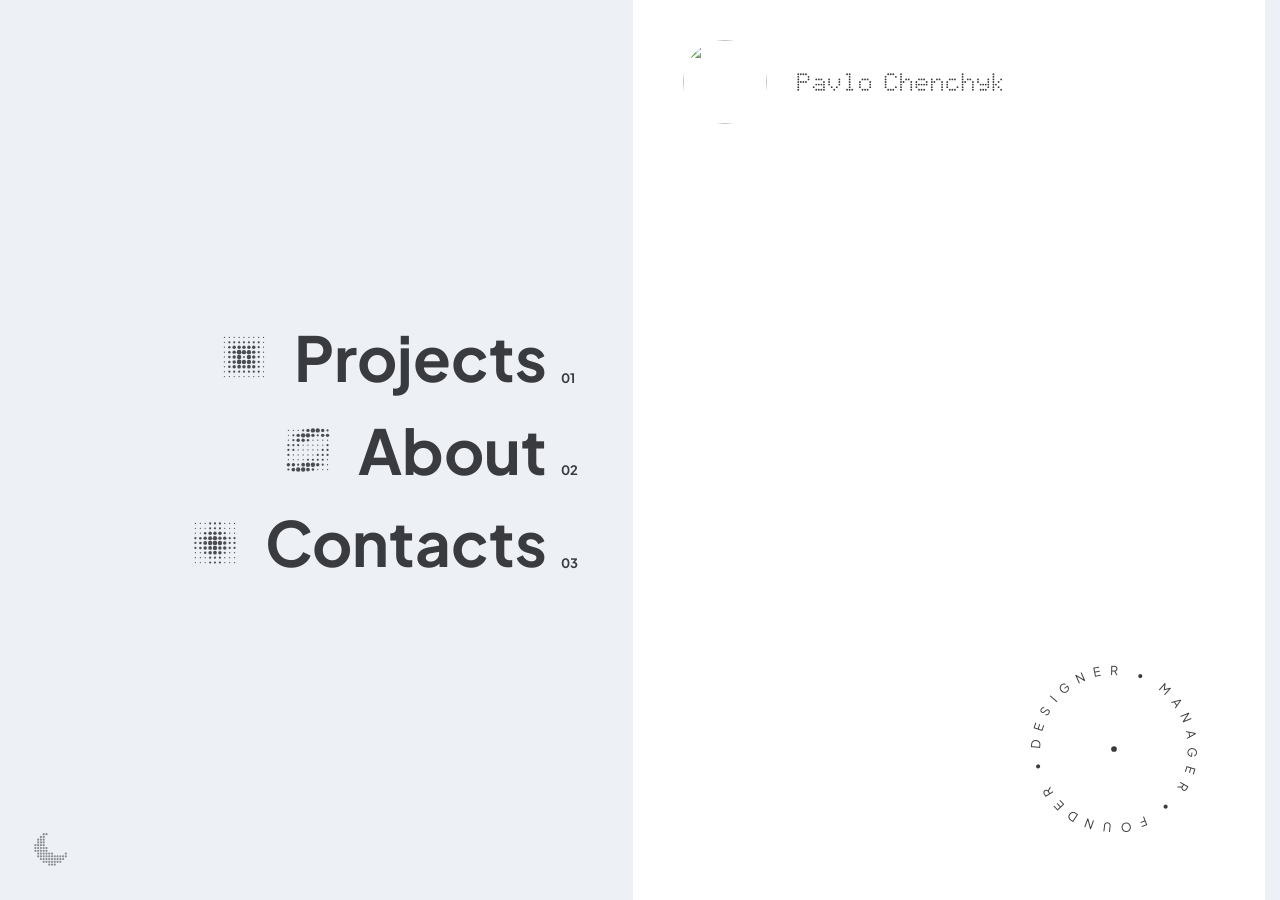
==== index.html @ 12a5c5d0 "Projects order: Readberry first, Develux second-to-last among cases; next-case chain follows Co-Auth" ====
<!doctype html>
<html lang="en">
<head>
<meta charset="utf-8">
<meta name="viewport" content="width=device-width,initial-scale=1,viewport-fit=cover">
<style>:root{color-scheme:light;box-sizing:border-box}body{margin:0}img{max-width:100%}[hidden]{display:none!important}/* case scroll reveal */
@keyframes rvUp{from{opacity:0;translate:0 34px}to{opacity:1;translate:0 0}}
.rv:not(.rv-done){opacity:0}
.rv-go{animation:rvUp .95s cubic-bezier(.22,.61,.36,1) var(--rd,0ms) backwards}
.dx-ov{position:relative;isolation:isolate;margin:128px 0 120px;--r:168px;--s:106px;--cx:calc(50% + var(--s) / 2 + 62px);--cy:calc(50% - 32px)}
.dx-ov p{margin:0;position:relative;z-index:6}
.dx-ov__list{list-style:none;margin:0;padding:0;display:grid;grid-auto-rows:88px}
.dx-ov__row{display:grid;grid-template-columns:minmax(0,1fr) var(--s) minmax(0,1fr);align-items:start}
.dx-ov__row:nth-child(1),.dx-ov__row:nth-child(4){--e:42px}.dx-ov__row:nth-child(2),.dx-ov__row:nth-child(3){--e:100px}
.dx-ov__team{grid-column:1;position:relative;display:flex;flex-direction:column;align-items:flex-end;text-align:right;padding-right:128px}
.dx-ov__team::after{content:"";position:absolute;z-index:5;top:12px;right:calc(var(--e) - var(--s));width:calc(110px + var(--s) - var(--e));height:1px;background:var(--tint-12)}
.dx-ov__t{font-size:18px;line-height:24px;color:var(--ink)}
.dx-ov__n{margin-top:2px!important;font-size:14px;line-height:20px;color:var(--muted)}
.dx-ov__a{grid-column:3;display:flex;align-items:flex-start;gap:14px;max-width:450px;padding-left:30px;font-size:17px;line-height:24px;color:var(--ink)}
.dx-ov__orb{position:absolute;inset:0;pointer-events:none}
.dx-ov__orb i{position:absolute;display:block}
.dx-ov__circ{z-index:1;top:calc(var(--cy) - var(--r));left:calc(var(--cx) - var(--r));width:calc(var(--r) * 2);height:calc(var(--r) * 2);border-radius:50%;background:#371058;transform:scale(.97)}
.dx-ov__orb canvas{position:absolute;display:block;top:calc(var(--cy) - var(--r));left:calc(var(--cx) - var(--r));height:calc(var(--r) * 2)}
.dx-ov__pl{z-index:1;width:calc(var(--r) * 2)}
.dx-ov__spin{z-index:3;width:106px}
.dx-ov__glow{z-index:2;top:calc(var(--cy) + 14px - 140px);left:calc(var(--cx) - 143px);width:286px;height:280px;border-radius:50%;background:#E2B9DF;filter:blur(58px)}
.dx-ov__noise{z-index:3;top:calc(var(--cy) + 14px - 270px);left:calc(var(--cx) - 270px);width:540px;height:540px;opacity:.25;background-image:url("data:image/svg+xml,%3Csvg xmlns='http://www.w3.org/2000/svg' width='160' height='160'%3E%3Cfilter id='n'%3E%3CfeTurbulence type='fractalNoise' baseFrequency='1.6' numOctaves='2' stitchTiles='stitch'/%3E%3CfeColorMatrix values='0 0 0 0 0 0 0 0 0 0 0 0 0 0 0 0 0 0 1 0'/%3E%3C/filter%3E%3Crect width='100%25' height='100%25' filter='url(%23n)'/%3E%3C/svg%3E");background-size:160px;-webkit-mask-image:radial-gradient(closest-side,#000 0%,#000 38%,rgba(0,0,0,.55) 58%,transparent 82%);mask-image:radial-gradient(closest-side,#000 0%,#000 38%,rgba(0,0,0,.55) 58%,transparent 82%)}
:root[data-theme="dark"]:not([data-site-theme="light"]) .dx-ov__glow,:root[data-site-theme="dark"] .dx-ov__glow{opacity:.6}
@media (prefers-color-scheme:dark){:root:not([data-theme="light"]):not([data-site-theme="light"]) .dx-ov__glow{opacity:.6}}
.dx-ov__glass{z-index:4;top:-112px;bottom:-112px;-webkit-mask-image:linear-gradient(#0000,#000 90px,#000 calc(100% - 90px),#0000);mask-image:linear-gradient(#0000,#000 90px,#000 calc(100% - 90px),#0000);left:calc(50% + var(--s) / 2);width:392px;background:color-mix(in srgb,var(--bg) 80%,transparent);-webkit-backdrop-filter:blur(14px);backdrop-filter:blur(14px)}
@media (max-width:900px){
  .dx-ov__orb{display:none}
  .dx-ov{margin:32px 0 56px}.dx-ov__list{grid-auto-rows:auto;gap:0}
  .dx-ov__row{grid-template-columns:minmax(0,1fr) minmax(0,1.3fr);gap:20px;padding:18px 0;border-top:1px solid var(--tint-12)}
  .dx-ov__team{align-items:flex-start;text-align:left;padding-right:0}
  .dx-ov__team::after{display:none}
  .dx-ov__a{grid-column:2;padding-left:0;max-width:none}
}
@media (max-width:560px){.dx-ov__row{grid-template-columns:minmax(0,1fr);gap:8px}.dx-ov__a{grid-column:1}}
#view-develux .rule{border-top-color:transparent}


.dx-ov__b{flex:none;position:relative;z-index:6;width:12px;height:24px}
.dx-ov__b::before{content:"";position:absolute;left:5px;top:2px;width:2px;height:20px;border-radius:2px;background:#7A4AA0;transform:rotate(22deg)}
:root[data-theme="dark"]:not([data-site-theme="light"]) .dx-ov__b::before,:root[data-site-theme="dark"] .dx-ov__b::before{background:#C79BDF}
@media (prefers-color-scheme:dark){:root:not([data-theme="light"]):not([data-site-theme="light"]) .dx-ov__b::before{background:#C79BDF}}

/* ---------- Readberry case ---------- */
/* Readberry case: beige canvas in light theme only (dark rules below win by specificity/order) */
:root[data-view="readberry"]{--bg:#F5E8E3}
.rb-top{display:grid;grid-template-columns:minmax(0,1.15fr) minmax(0,.85fr);gap:40px;margin:56px 0 0;align-items:start}
.rb-top__title{margin:0;font-size:clamp(38px,5.2vw,64px);line-height:1.08;font-weight:500;letter-spacing:-.02em;color:var(--ink);max-width:600px}
.rb-top__side .case__logo--rb{height:30px;width:auto;margin:8px 0 34px;padding:0}
.rb-top .meta{grid-template-columns:1fr;gap:22px}
.rb-top .meta dt{margin-bottom:4px}
.rb-herowrap{position:relative;margin-top:120px}
.rb-hero{position:relative;aspect-ratio:1784/661;border-radius:40px;background:#B39C88}
.rb-hero__bg{position:absolute;inset:0;width:100%;height:100%;object-fit:cover;object-position:right center;border-radius:inherit}
.rb-hero__phone{position:absolute;left:27.8%;width:35.8%;top:-35.2%;height:auto;z-index:2;filter:drop-shadow(0 30px 40px rgba(60,40,25,.25));pointer-events:none}
.rb-hero__ui{position:absolute;left:2.2%;bottom:15%;z-index:3;display:flex;flex-direction:column;align-items:flex-start;gap:10px}
.rb-pill{display:inline-flex;align-items:center;gap:14px;height:56px;padding:0 20px;border-radius:20px;font-size:17px;color:#fff;background:rgba(255,255,255,.14);border:1px solid rgba(255,255,255,.28);-webkit-backdrop-filter:blur(14px) saturate(1.2);backdrop-filter:blur(14px) saturate(1.2);white-space:nowrap}
.rb-pill svg{flex:none}
.rb-reelbtn{display:inline-flex;align-items:center;gap:14px;height:56px;padding:0 22px;border:0;border-radius:18px;background:#3B2F27;color:#fff;font:inherit;font-size:17px;cursor:pointer;transition:background .2s,transform .2s}
.rb-reelbtn:hover{background:#2A211B}
.rb-reelbtn:active{transform:scale(.98)}
.rb-reelbtn:focus-visible{outline:2px solid #fff;outline-offset:3px}
.rb-sum{display:grid;grid-template-columns:minmax(0,1.15fr) minmax(0,.85fr);gap:40px;margin:64px 0 0}
.rb-sum__k{font-weight:700;margin:0 0 6px}
.rb-sum__text{margin:0;font-size:18px;line-height:1.55;max-width:600px}
.rb-sum__res{list-style:none;margin:0;padding:0;display:grid;grid-template-columns:1fr 1fr;gap:28px 24px}
.rb-sum__res b{display:block;font-size:clamp(34px,3.6vw,44px);line-height:1.1;font-weight:500;letter-spacing:-.01em}
.rb-sum__res span{color:var(--ink-2)}
.rb-modal{position:fixed;inset:0;z-index:50;display:grid;place-items:center;padding:24px;background:rgba(12,10,9,.82);opacity:0;transition:opacity .25s}
.rb-modal.is-open{opacity:1}
.rb-modal video{width:min(1200px,100%);max-height:86vh;border-radius:18px;background:#000}
.rb-modal__close{position:absolute;top:16px;right:16px;width:44px;height:44px;border:0;border-radius:50%;background:rgba(255,255,255,.14);color:#fff;font-size:24px;line-height:1;cursor:pointer}
@media (max-width:860px){
.rb-top,.rb-sum{grid-template-columns:1fr;gap:28px}
.rb-top{margin-top:36px}
.rb-herowrap{margin-top:96px}
.rb-hero{border-radius:28px;aspect-ratio:auto;height:300px}
.rb-hero__bg{object-position:78% center}
.rb-hero__phone{left:auto;right:4%;width:46%;max-width:240px;top:-70px}
.rb-hero__ui{position:static;margin-top:16px;gap:8px}
.rb-pill{height:48px;font-size:15px;border-radius:16px;color:var(--ink);background:var(--panel);border-color:var(--tint-12)}
.rb-reelbtn{height:48px;font-size:15px}
}
@media (prefers-reduced-motion:reduce){.rb-modal{transition:none}}

.case__logo--rb{width:300px}
.rb-dk{display:none!important}
:root[data-theme="dark"]:not([data-site-theme="light"]) .rb-lt,:root[data-site-theme="dark"] .rb-lt{display:none!important}
:root[data-theme="dark"]:not([data-site-theme="light"]) .rb-dk,:root[data-site-theme="dark"] .rb-dk{display:block!important}
@media (prefers-color-scheme:dark){:root:not([data-theme="light"]):not([data-site-theme="light"]) .rb-lt{display:none!important}:root:not([data-theme="light"]):not([data-site-theme="light"]) .rb-dk{display:block!important}}
.rb-reel{border-radius:24px;box-shadow:var(--img-shadow)}
:root[data-theme="dark"]:not([data-site-theme="light"]) img[src$="readberry-wordmark.svg"],:root[data-site-theme="dark"] img[src$="readberry-wordmark.svg"]{filter:brightness(2.1) saturate(.75)}
@media (prefers-color-scheme:dark){:root:not([data-theme="light"]):not([data-site-theme="light"]) img[src$="readberry-wordmark.svg"]{filter:brightness(2.1) saturate(.75)}}
</style>
<title>Pavlo Chenchyk — Head of Design · Design Lead</title><link rel="icon" type="image/png" sizes="64x64" href="assets/favicon.png"><link rel="icon" href="assets/favicon.ico" sizes="any"><link rel="apple-touch-icon" href="assets/apple-touch-icon.png"><meta name="description" content="Pavlo Chenchyk — Head of Design and Design Lead with 10+ years in product design. Former Chief Design Officer who grew a design and research team from 2 to 17 people."><meta property="og:type" content="website"><meta property="og:url" content="https://pavlochenchyk.github.io/"><meta property="og:title" content="Pavlo Chenchyk — Head of Design · Design Lead"><meta property="og:description" content="Pavlo Chenchyk — Head of Design and Design Lead with 10+ years in product design. Former Chief Design Officer who grew a design and research team from 2 to 17 people."><meta property="og:image" content="https://pavlochenchyk.github.io/assets/og-image.jpg?v=2"><meta property="og:image:width" content="1200"><meta property="og:image:height" content="630"><meta name="twitter:card" content="summary_large_image"><link rel="preconnect" href="https://fonts.googleapis.com"><link rel="preconnect" href="https://fonts.gstatic.com" crossorigin><link rel="stylesheet" href="https://fonts.googleapis.com/css2?family=Plus+Jakarta+Sans:ital,wght@0,200;0,300;0,400;0,500;0,700;1,400&display=swap"><style>
/* Layout: inner pages = grey canvas with a fixed white column on the right (Tilda "Pavel Chen" portfolio); home = 50/50 split. */
:root{
  --bg:#EDF0F5;        /* page canvas */
  --panel:#FFFFFF;     /* right column / cards */
  --ink:#393B3F;       /* headings, nav */
  --ink-2:#454545;     /* card text */
  --muted:#8B9099;     /* captions, rules */
  --link:#4C4CAD;      /* inline links */
  --accent:#FF8562;    /* hover */
  --black:#17171B;
  --font:"Plus Jakarta Sans","GT Walsheim",Arial,sans-serif;
  --tint-05:rgba(0,0,0,.05);  /* subtle fills */
  --tint-12:rgba(0,0,0,.12);
  --logo-filter:none;        /* dark-ink logos and line art */
  --shot-filter:brightness(1);--tab-active:#fff;--sk-designer:rgba(59,130,246,.10);--sk-manager:rgba(236,72,153,.09);--sk-founder:rgba(139,92,246,.10);--sk-ai:rgba(16,185,129,.11);--chip-bg:rgba(0,0,0,.05);--card-shadow:0 14px 40px rgba(23,23,27,.07);--img-shadow:0 10px 28px rgba(23,23,27,.12);        /* screenshots */
  --is-dark:0;
  --show-moon:block; --show-sun:none;
  color-scheme:light;
}
/* dark: follows the system unless the site toggle (data-site-theme) or the host (data-theme) says otherwise; the site toggle wins */
@media (prefers-color-scheme:dark){:root:not([data-theme="light"]):not([data-site-theme="light"]){--bg:#14161A;--panel:#1C1F25;--ink:#E4E6EA;--ink-2:#C5C8CE;--muted:#868B95;--link:#A3A3F2;--black:#0C0D10;--tint-05:rgba(255,255,255,.06);--tint-12:rgba(255,255,255,.13);--logo-filter:invert(1) hue-rotate(180deg);--shot-filter:brightness(.9);--tab-active:#3A3F4A;--sk-designer:rgba(96,165,250,.16);--sk-manager:rgba(244,114,182,.15);--sk-founder:rgba(167,139,250,.16);--sk-ai:rgba(52,211,153,.15);--chip-bg:rgba(255,255,255,.05);--card-shadow:0 14px 40px rgba(0,0,0,.35);--img-shadow:0 10px 28px rgba(0,0,0,.45);--is-dark:1;--show-moon:none;--show-sun:block;color-scheme:dark}}
:root[data-theme="dark"]:not([data-site-theme="light"]),:root[data-site-theme="dark"]{--bg:#14161A;--panel:#1C1F25;--ink:#E4E6EA;--ink-2:#C5C8CE;--muted:#868B95;--link:#A3A3F2;--black:#0C0D10;--tint-05:rgba(255,255,255,.06);--tint-12:rgba(255,255,255,.13);--logo-filter:invert(1) hue-rotate(180deg);--shot-filter:brightness(.9);--tab-active:#3A3F4A;--sk-designer:rgba(96,165,250,.16);--sk-manager:rgba(244,114,182,.15);--sk-founder:rgba(167,139,250,.16);--sk-ai:rgba(52,211,153,.15);--chip-bg:rgba(255,255,255,.05);--card-shadow:0 14px 40px rgba(0,0,0,.35);--img-shadow:0 10px 28px rgba(0,0,0,.45);--is-dark:1;--show-moon:none;--show-sun:block;color-scheme:dark}
*,*::before,*::after{box-sizing:border-box}
html{-webkit-text-size-adjust:100%;scrollbar-gutter:stable}
body{margin:0;background:var(--bg);color:var(--ink);font-family:var(--font);font-size:16px;line-height:1.56;overflow-x:hidden;transition:background-color .45s,color .45s}
.home__left,.home__right,.side,.project__card,.quote,.case .back,.totop{transition:background-color .45s,color .45s,border-color .45s}
img{max-width:100%;height:auto;display:block}
a{color:inherit;text-decoration:none}
p{margin:0}
ul{margin:0;padding-left:20px}
strong{font-weight:700}
:focus-visible{outline:2px solid var(--accent);outline-offset:3px}

/* ---------- home ---------- */
.home{display:grid;grid-template-columns:1fr 1fr;min-height:100vh;min-height:calc(100dvh - env(safe-area-inset-top,0px) - env(safe-area-inset-bottom,0px))}
.home__left{background:var(--bg);display:flex;align-items:center;justify-content:flex-end;padding-block:120px;padding-left:max(16px,env(safe-area-inset-left,0px));padding-right:48px}
.home__right{background:var(--panel);position:relative;overflow:hidden;padding-block:40px;padding-right:max(16px,env(safe-area-inset-right,0px));padding-left:50px}
.brand{position:relative;z-index:1;display:inline-flex;align-items:center;gap:30px;color:var(--ink);text-decoration:none}
.peaks{position:absolute;inset:0;width:100%;height:100%;display:block;pointer-events:none;z-index:0;-webkit-mask-image:linear-gradient(90deg,transparent 0,#000 14%);mask-image:linear-gradient(90deg,transparent 0,#000 14%)}
.brand__photo{width:84px;height:84px;border-radius:50%;object-fit:cover;flex:none}
.brand__text{display:flex;flex-direction:column;gap:8px;white-space:nowrap}
.brand__name{font-size:14px;font-weight:700;letter-spacing:.3em;text-transform:uppercase;line-height:1}
/* name as a dot-matrix display: 5x7 glyphs of small round dots; they light up in random order on load */
.brand__dots{display:block;width:auto;height:18px;fill:currentColor;overflow:visible}
.brand__dots circle{animation:dotin .5s var(--d,0ms) both}
@keyframes dotin{0%,40%{opacity:0}60%{opacity:1}75%{opacity:.35}100%{opacity:1}}
@media (prefers-reduced-motion:reduce){.brand__dots circle{animation:none}}
.home__nav{list-style:none;margin:0;padding:0;display:flex;flex-direction:column;gap:12px;text-align:right}
.home__nav a{display:inline-flex;align-items:center;gap:14px;font-size:clamp(40px,5.2vw,62px);font-weight:700;line-height:1.3;color:var(--ink);transition:transform .3s cubic-bezier(.25,.1,.25,1)}
.home__nav a:hover{transform:translateX(-10px)}
@media (prefers-reduced-motion:reduce){.home__nav a{transition:none}.home__nav a:hover{transform:none}}
.home__nav .hn__ico{width:44px;height:44px;flex:none;opacity:.9;margin-right:14px}
.home__nav small{font-size:13px;font-weight:700;width:24px;text-align:left;align-self:flex-end;margin-bottom:.85em}
.home{overflow:hidden}
@media (max-width:760px){
  .home{grid-template-columns:1fr;min-height:0}
  .home__right{order:-1;min-height:120px;padding-block:28px 0;padding-left:max(16px,env(safe-area-inset-left,0px))}
  .home__left{justify-content:flex-start;padding-block:40px 120px;padding-right:max(16px,env(safe-area-inset-right,0px))}
  .home__nav{text-align:left}
}


.roles-ring{position:absolute;right:max(56px,env(safe-area-inset-right,0px));bottom:56px;width:190px;height:190px;z-index:1;pointer-events:none}
.roles-ring svg{width:100%;height:100%;display:block;animation:ringspin 24s linear infinite;overflow:visible}
.roles-ring text{font-family:var(--font);font-size:13px;font-weight:400;letter-spacing:.32em;fill:var(--ink)}
.roles-ring circle{fill:var(--ink)}
@keyframes ringspin{to{transform:rotate(360deg)}}
@media (prefers-reduced-motion:reduce){.roles-ring svg{animation:none}}
@media (max-width:760px){.roles-ring{display:none}}

/* dark-ink logos and line art flip in dark mode; screenshots dim slightly */
img[src$="rocken-logo.svg"],img[src$="asalart-logo.png"],img[src$="rocken-wordmark.svg"],img[src*="assets/rocken-"][src$=".png"],img[src$="tab-appstore.png"],img[src$="tab-googleplay.png"],img[src$="tab-offline.png"],img[src$="tab-online.png"],img[src$="personas-shapes.svg"],img[src$="profile-nav.jpg"]{filter:var(--logo-filter);transition:filter .45s}
.zoom img,.fig img,.product img,.project__img img,.annot img,.stack img{filter:var(--shot-filter);transition:filter .45s}
/* theme toggle */
.theme-toggle{position:fixed;left:max(24px,env(safe-area-inset-left,0px));bottom:max(24px,env(safe-area-inset-bottom,0px));z-index:30;width:56px;height:56px;border-radius:50%;border:0;background:transparent;color:var(--ink);display:flex;align-items:center;justify-content:center;cursor:pointer;padding:0;opacity:.55;transition:opacity .3s,color .45s}
.theme-toggle:hover,.theme-toggle:focus-visible{opacity:.95}
.theme-toggle svg{width:30px;height:30px;fill:currentColor;overflow:visible;flex:none}
.theme-toggle svg.i-moon{width:36px;height:36px}
.theme-toggle .i-moon{display:var(--show-moon)} .theme-toggle .i-sun{display:var(--show-sun)}

/* ---------- inner pages ---------- */
.shell{display:grid;grid-template-columns:minmax(0,1fr) clamp(250px,25vw,380px);min-height:100vh;min-height:calc(100dvh - env(safe-area-inset-top,0px) - env(safe-area-inset-bottom,0px))}
.main{min-width:0;padding-block:48px 120px;padding-left:max(16px,env(safe-area-inset-left,0px));padding-right:24px}
.main__inner{max-width:1000px;margin-left:clamp(0px,8vw,160px)}
.side{background:var(--panel);padding-block:40px 40px;padding-left:50px;padding-right:max(16px,env(safe-area-inset-right,0px))}
.side__in{position:sticky;top:40px}
.side__logo{margin-bottom:116px}
.nav{list-style:none;margin:0;padding:0;display:flex;flex-direction:column;gap:24px}
.nav a{display:flex;align-items:center;gap:16px;font-size:30px;line-height:1.25;color:var(--ink)}
.nav small{font-size:13px;font-weight:700;width:18px;text-align:right}
.nav a[aria-current]::before{content:"";width:50px;height:1px;background:var(--ink);order:1;margin-left:4px}
.nav a[aria-current]::before{animation:grow .45s cubic-bezier(.65,0,.35,1) both}
@keyframes grow{from{width:0}}
@media (prefers-reduced-motion:reduce){.nav a[aria-current]::before{animation:none}}
.morph{position:fixed;inset:0;z-index:40;background:var(--bg);pointer-events:none}
.morph__white{position:absolute;top:0;bottom:0;left:0;background:var(--panel);will-change:transform}
.morph__logo{position:absolute;left:0;top:0;will-change:transform}
.nav a[aria-current] span{order:2}
@media (max-width:860px){
  .shell{grid-template-columns:1fr}
  .side{order:-1;padding-block:20px;padding-left:max(16px,env(safe-area-inset-left,0px))}
  .side__in{position:static;display:flex;align-items:center;justify-content:space-between;gap:16px;flex-wrap:wrap}
  .side__logo{margin:0}
  .brand{gap:14px}
  .brand__photo{width:48px;height:48px}
  .brand__name{font-size:11px;letter-spacing:.22em}
  .brand__dots{height:14px}
  .brand__text{gap:6px}
  .nav{flex-direction:row;gap:18px}
  .nav a{font-size:18px;gap:6px}
  .nav small{display:none}
  .nav a[aria-current]::before{width:18px;margin:0}
  .main{padding-block:32px 80px;padding-right:max(16px,env(safe-area-inset-right,0px))}
  .main__inner{margin-left:0}
}

/* ---------- projects ---------- */
.projects{display:flex;flex-direction:column;gap:200px;padding-top:40px;width:881px;max-width:100%;margin:0 auto}
#view-projects .main{padding-left:max(24px,env(safe-area-inset-left,0px));padding-right:24px}
#view-projects .main__inner{margin:0 auto;max-width:881px}
/* projects: extra room at the end so the last card can rise out of the blur */
#view-projects .main{padding-bottom:calc(120px + 22vh)}
/* progressive blur along the bottom of the projects column: stacked backdrop blurs, each masked to a band, then a fade into the page colour */
.pblur{position:fixed;left:0;bottom:0;right:clamp(250px,25vw,380px);height:30vh;z-index:5;pointer-events:none}
.pblur>i{position:absolute;inset:0;-webkit-backdrop-filter:blur(var(--b));backdrop-filter:blur(var(--b));-webkit-mask-image:linear-gradient(to bottom,transparent var(--a),#000 var(--c));mask-image:linear-gradient(to bottom,transparent var(--a),#000 var(--c))}
.pblur>i:nth-child(1){--b:1px;--a:0%;--c:30%}
.pblur>i:nth-child(2){--b:2px;--a:15%;--c:45%}
.pblur>i:nth-child(3){--b:4px;--a:30%;--c:60%}
.pblur>i:nth-child(4){--b:8px;--a:45%;--c:75%}
.pblur>i:nth-child(5){--b:16px;--a:60%;--c:90%}
.pblur::after{content:"";position:absolute;inset:0;background:linear-gradient(to bottom,transparent 20%,var(--bg) 100%);opacity:.85;transition:background .45s}
@media (max-width:860px){.pblur{right:0;height:22vh}}
.project{position:relative;display:grid;grid-template-columns:280px 1fr;min-height:396px}
.project__card{background:var(--panel);grid-column:1/-1;grid-row:1;width:100%;max-width:100%;min-height:396px;padding:62px 40px 40px}
.project__card--dark{background:var(--panel)}
.project__card{position:relative;overflow:hidden}
.project__logo{height:auto;margin-bottom:28px}
/* logos balanced by visual weight (equal area, adjusted for how dense each mark is), not by equal height */
.project__logo{width:auto}
.project__logo[src$="rocken-logo.svg"]{height:23px}
.project__logo[src$="tabletki-logo.svg"]{height:109px}
.project__logo[src$="epul-logo.svg"]{height:81px}
.project__logo[src$="asalart-logo.png"]{height:40px}
.project__logo[src*="readberry-lockup"]{height:35px}
.project__brand{display:flex;align-items:flex-start;margin-bottom:28px}
.project__brand .project__logo,.project__brand .project__nda{margin:0}
/* top: logo + domain; bottom: role + year, quieter */
.project__card{display:flex;flex-direction:column}
.project__domain{font-size:18px;line-height:26px;color:var(--ink-2);margin:0;max-width:200px}
.project__foot{margin-top:auto;padding-top:28px}
.project__role{font-size:15px;line-height:22px;color:var(--ink-2);max-width:210px;margin:0 0 2px}
.project__sub{font-size:15px;line-height:22px;color:var(--muted);margin:0}
.project__nda{display:flex;width:max-content;align-items:center;justify-content:center;height:40px;padding:0 16px;border-radius:10px;background:rgba(139,144,153,.18);font-size:19px;font-weight:800;letter-spacing:.22em;line-height:1;color:var(--ink);margin-bottom:28px;transition:background-color .45s,color .45s}
.project__meta a{color:var(--link);text-decoration:underline;text-underline-offset:3px;position:relative;z-index:3}
.project__img{position:relative;z-index:1;grid-column:2;grid-row:1;align-self:center;justify-self:end;margin-top:0;margin-right:21px;width:min(580px,calc(100% - 21px));max-width:none;aspect-ratio:580/355;overflow:hidden;background:var(--bg);transition:box-shadow .35s ease}
/* hover: no movement, just a soft shadow */
.project__card{transition:background-color .45s,color .45s,border-color .45s,box-shadow .35s ease}
.project:hover .project__card,.project:focus-within .project__card{box-shadow:var(--card-shadow)}
.project:hover .project__img,.project:focus-within .project__img{box-shadow:var(--img-shadow)}
.project__img img{width:100%;height:100%;object-fit:cover}
/* hover: a thick glass pane over the cover — bevelled rim (light top-left, shade bottom-right), refraction along the edge,
   a specular highlight that follows the cursor, and a slight 3D tilt of the cover toward the pointer */
.project__img{--rx:0deg;--ry:0deg;transform:perspective(1100px) rotateX(var(--rx)) rotateY(var(--ry));transition:box-shadow .35s ease,transform .5s cubic-bezier(.2,.8,.2,1)}
.project__img.is-tilting{transition:box-shadow .35s ease,transform .12s linear}
.project__glass{position:absolute;inset:0;display:grid;place-items:center;pointer-events:none;border-radius:inherit;opacity:0;transition:opacity .4s ease}
.project:hover .project__glass,.project:focus-within .project__glass{opacity:1}
.project__cta{position:relative;z-index:1}
.project__cta{display:inline-flex;align-items:center;gap:8px;padding:11px 20px;border-radius:999px;background:rgba(23,23,27,.78);color:#fff;font-size:15px;line-height:20px;font-weight:500;transform:translateY(8px);transition:transform .35s ease,opacity .35s ease}
.project__img img{transition:filter .4s ease,transform .5s ease}
.project:hover .project__img>img,.project:focus-within .project__img>img{transform:scale(1.03)}
@media (hover:none){.project:hover .project__img img{filter:var(--shot-filter);transform:none}}
.project:hover .project__cta,.project:focus-within .project__cta{transform:none}
@media (hover:none){.project__glass{display:none}.project__img{transform:none}}
@media (prefers-reduced-motion:reduce){.project__cta{transform:none}.project__img{transform:none!important}}
.project__link{position:absolute;inset:0;z-index:2}
/* rounded cards and previews */
.project__card{border-radius:24px}
.project__img{border-radius:16px;isolation:isolate}
.project__link{border-radius:24px}
@media (max-width:1180px){
  .project{display:flex;flex-direction:column;min-height:0;background:var(--panel);border-radius:24px;transition:background-color .45s,box-shadow .35s ease}
  .project__card{width:100%;min-height:0;background:transparent;padding:40px 40px 28px}
  .project:hover .project__card,.project:focus-within .project__card{box-shadow:none}
  .project:hover,.project:focus-within{box-shadow:var(--card-shadow)}
  .project__img{align-self:stretch;justify-self:auto;margin:0 21px 21px;width:auto}
  .projects{gap:56px}
}
@media (min-width:601px) and (max-width:1180px){
  .project__card{display:grid;grid-template-columns:minmax(0,1fr) minmax(0,1fr);column-gap:40px;align-items:start}
  .project__brand{grid-column:1;grid-row:1/3;height:auto;align-items:flex-start;margin:0;max-width:100%}
  .project__brand .project__logo{max-width:100%}
  .project__domain{grid-column:2;grid-row:1;max-width:none}
  .project__foot{grid-column:2;grid-row:2;padding-top:10px;margin-top:0}
  .project__role{max-width:none}
}
@media (max-width:600px){
  .project__brand{margin-bottom:20px}
  .project__foot{padding-top:18px}
  .project__img{margin:0 12px 12px}
  .project__card{padding:32px 24px 24px;min-height:0}
  .project,.project__link{border-radius:20px}
}

/* ---------- about ---------- */
.about{max-width:640px}
.main__inner.about{margin-left:auto;margin-right:auto}
.about__name{font-size:28px;font-weight:700;line-height:1.5;margin:0}
.about__role{font-size:20px;line-height:1.55;margin-bottom:40px;color:var(--ink-2)}
.about__text{font-size:17px;line-height:27px}
.about__text>*+*{margin-top:36px}
.about__h{font-size:13px;font-weight:700;letter-spacing:.18em;text-transform:uppercase;color:var(--muted);margin:0 0 12px}
.about__text ul{margin:8px 0 0;padding-left:20px}
.about__text li+li{margin-top:4px}
.skills__tabs{display:inline-flex;flex-wrap:wrap;gap:4px;padding:4px;margin:0 0 18px;border-radius:999px;background:var(--chip-bg)}.skills__tab{font:inherit;font-size:15px;line-height:22px;padding:6px 16px;border:0;border-radius:999px;background:transparent;color:var(--muted);cursor:pointer;transition:background-color .25s,color .25s}.skills__tab:hover{color:var(--ink)}.skills__rows{display:flex;flex-direction:column;gap:8px}
.about__text .skills__list{position:relative;overflow:hidden;transition:max-height .45s cubic-bezier(.65,0,.35,1)}
.about__text .skills__list[hidden]{display:none}
.skills__more{display:inline-flex;align-items:center;gap:6px;margin-top:14px;padding:4px 0;border:0;background:none;font:inherit;font-size:15px;line-height:22px;color:var(--muted);cursor:pointer;transition:color .2s}
.skills__more:hover{color:var(--ink)}
.skills__more[hidden]{display:none}
.skills__more svg{transition:transform .3s}
.skills__more[aria-expanded="true"] svg{transform:rotate(180deg)}
@media (prefers-reduced-motion:reduce){.about__text .skills__list{transition:none}}
.about__text .skills__list li[data-g="designer"]{background:var(--sk-designer)}
.about__text .skills__list li[data-g="manager"]{background:var(--sk-manager)}
.about__text .skills__list li[data-g="founder"]{background:var(--sk-founder)}.about__text .skills__list li[data-g="ai"]{background:var(--sk-ai)}.skills__tab[aria-pressed="true"]{background:var(--tab-active);color:var(--ink);box-shadow:0 1px 3px rgba(0,0,0,.08)}
.about__text .skills__list{list-style:none;margin:0;padding:0;display:flex;flex-wrap:wrap;gap:8px}
.about__text .skills__list li{margin:0;font-size:15px;line-height:22px;padding:6px 13px;background:var(--chip-bg);border-radius:17px;color:var(--ink-2)}
.company+.company{margin-top:26px}
.company__name{margin:0 0 6px}
.company__name span{color:var(--ink-2)}
.job+.job{margin-top:10px}
.job__head{display:flex;flex-wrap:wrap;justify-content:space-between;gap:4px 16px;margin:0}
.job__title{font-weight:500}.about__text p a,.about__text li a,.job__title a{color:var(--link);text-decoration:underline;text-underline-offset:3px;transition:opacity .2s}.about__text p a:hover,.about__text li a:hover,.job__title a:hover{opacity:.7}
.job__dates{color:var(--muted);font-size:15px;font-variant-numeric:tabular-nums;white-space:nowrap}
.job__note{margin:2px 0 0;font-size:15px;color:var(--muted)}
.cv-btn{display:inline-flex;align-items:center;gap:8px;margin:-20px 0 40px;height:40px;padding:0 18px 0 14px;border:1px solid var(--tint-12);border-radius:999px;font-size:15px;color:var(--ink);text-decoration:none;transition:background-color .25s,border-color .25s,color .25s}
.cv-btn svg{width:16px;height:16px}
.cv-btn small{font-size:12px;color:var(--muted);transition:color .25s}
.cv-btn:hover{background:var(--ink);border-color:var(--ink);color:var(--bg)}
.cv-btn:hover small{color:var(--bg);opacity:.7}
.cv-btn:focus-visible{outline:2px solid var(--ink);outline-offset:3px}
.about__pair{display:grid;grid-template-columns:repeat(2,minmax(0,1fr));gap:24px}
@media (max-width:560px){.about__pair{grid-template-columns:1fr}}

/* ---------- contact ---------- */
.contact{padding-top:200px;padding-left:clamp(0px,10vw,120px);font-size:18px;line-height:2}
.contact dt{font-weight:300;display:inline}
.contact dd{display:inline;margin:0}
.contact a{text-decoration:underline;text-underline-offset:3px}
.contact .row{display:flex;gap:8px;flex-wrap:wrap;align-items:center}
.contact__social{display:flex;gap:10px;margin-top:10px}
.contact__social a{display:inline-flex;width:20px;height:20px;color:var(--ink)}
.contact__social svg{width:20px;height:20px}
.contact__built{margin-top:40px;font-size:14px;line-height:20px;color:var(--muted)}.copy{font:500 12px/1 var(--font);border:1px solid var(--muted);background:transparent;color:var(--ink);border-radius:999px;padding:4px 10px;cursor:pointer;margin-left:6px;vertical-align:middle}
.copy:hover{border-color:var(--ink)}
@media (max-width:860px){.contact{padding-top:60px}}


/* ---------- case study (Tabletki.ua) ---------- */
.tab{--green:#43B02A}
.tab__head{display:flex;justify-content:center;margin:50px 0 70px}
.tab__head img{width:159px;height:auto}
.tab__section{padding-top:60px}
.tab__h{font-size:34px;font-weight:500;line-height:1.3;margin:0 0 40px;letter-spacing:-.01em}
.tab__lead{font-size:22px;line-height:1.5;margin:0 0 30px;max-width:560px}
.tab__lead--big{font-size:26px;font-weight:500;max-width:420px;margin:0}
.tab__sub{display:flex;align-items:center;gap:16px;font-size:22px;margin:0 0 26px}
.dot{width:36px;height:36px;border-radius:50%;display:inline-flex;align-items:center;justify-content:center;flex:none;font-weight:700}
.dot--warn{background:#F5C916;color:#17171B}
.dot--ok{background:var(--green)}
.dot--ok svg{width:16px;height:16px}
.numlist{list-style:none;margin:0;padding:0;display:flex;flex-direction:column;gap:18px;font-size:18px;line-height:1.5}
.numlist li{display:flex;gap:28px;align-items:baseline}
.numlist span{color:var(--muted);font-size:15px;width:24px;flex:none}
.numlist__note{display:block;color:var(--muted);font-size:15px;line-height:1.5;margin-top:2px}
.numlist--big{font-size:24px;gap:22px;margin-bottom:50px}
.numlist--big b{font-weight:500;color:var(--green);margin-left:16px}
.store{display:flex;flex-direction:column;align-items:flex-start;gap:8px;margin-top:34px}
.store img{height:26px;width:auto;flex:none}
.two--center{align-items:center}
.circles{position:relative;width:min(715px,100%);aspect-ratio:715/469;margin-left:auto}
.circles img:first-child{position:absolute;left:0;top:0;width:65.6%;height:auto}
.circles img:last-child{position:absolute;left:53.8%;top:2.1%;width:46.2%;height:auto}
.options{margin-top:40px}
.option__title{font-size:30px;font-weight:500;margin:0 0 14px}
.option__title span{font-size:22px;color:var(--muted);font-weight:400;margin-left:14px}
.options>div{display:flex;flex-direction:column}
.option__img{width:420px;max-width:100%;margin:auto auto 0;padding-top:30px}
/* Tabletki problem illustrations: line art in the text colour, green accents, gentle motion */
.ill{display:block;width:100%;height:auto;overflow:visible}
.ill .ln{fill:none;stroke:var(--ink);stroke-width:1.5;stroke-linecap:round;stroke-linejoin:round}
.ill .ln--thick{stroke-width:2}
.ill .ln--soft{stroke:var(--muted)}
.ill .ln--fill{fill:var(--bg);transition:fill .45s}
.ill .ph__body{fill:var(--bg);stroke:var(--ink);stroke-width:1.5;stroke-linejoin:round;transition:fill .45s}
.ill .route{fill:none;stroke:var(--muted);stroke-width:1.6;stroke-linecap:round;stroke-dasharray:.5 7;animation:illdash 1.4s linear infinite}
@keyframes illdash{to{stroke-dashoffset:-7.5}}
.ill .badge{fill:var(--green)}
.ill .cross{stroke:#fff;stroke-width:1.8;stroke-linecap:round}
.ill .badge__num{font:700 10px var(--font);fill:#fff}
/* counters on search and cart: bigger, bold, with a ring in the page colour to lift them off the icon */
.ill .counter__bg{fill:var(--green);stroke:var(--bg);stroke-width:3;paint-order:stroke;transition:stroke .45s}
.ill .counter__num{font:800 13px var(--font);fill:#fff}
.ill .num{font:600 9px var(--font);letter-spacing:.14em;fill:var(--muted)}
.ill .num--label{font-size:10px}
.ill .pin__halo{fill:var(--ink);opacity:.1}
.ill .pin__dot{fill:var(--ink)}
.ill .walker__dot{fill:var(--green)}
.ill .walker__halo{fill:var(--green);opacity:.2;animation:illpulse 1.6s ease-in-out infinite;transform-box:fill-box;transform-origin:center}
@keyframes illpulse{50%{transform:scale(1.5);opacity:.05}}
.ill .pill__a{fill:var(--green)}
.ill .map__block{fill:var(--ink);opacity:.055}
.ill .map__bldg{fill:var(--ink);opacity:.06}
.ill .map__park{fill:var(--ink);opacity:.03}
.ill .map__tree{fill:var(--ink);opacity:.07}
.ill .route--map{stroke:var(--ink);stroke-width:2;stroke-dasharray:.5 6;opacity:.75}
.ill .pill__b{fill:var(--bg);stroke:var(--ink);stroke-width:1.3;transition:fill .45s}
.ill .pill__a{stroke:var(--ink);stroke-width:1.3}
@media (prefers-reduced-motion:reduce){.ill *{animation:none!important}}
.phones{display:grid;grid-template-columns:repeat(3,minmax(0,1fr));gap:40px;align-items:start}
.phones .zoom{background:transparent}
.evo{margin:0}
.evo__cap{margin:16px 0 0;font-size:15px;line-height:1.5;color:var(--muted);max-width:320px}
.quotes{display:grid;grid-template-columns:repeat(3,minmax(0,1fr));gap:28px;align-items:start}
.quote{position:relative;margin:0;background:var(--panel);padding:30px;font-size:17px;line-height:1.6;color:var(--ink)}
.quote::after{content:"";position:absolute;left:30px;bottom:-26px;border:13px solid transparent;border-top-color:var(--panel);border-left-color:var(--panel)}
.quote em{font-style:normal;color:var(--green)}
@media (max-width:900px){
  .phones,.quotes{grid-template-columns:1fr}
  .tab__h{font-size:28px}
  .circles{margin-left:0}
  .tab__lead--big{max-width:none}
}

/* ---------- case study: Develux, leadership ---------- */
.dx .wr-sum__text{margin-bottom:0}
.project__word{margin:0;font-size:22px;font-weight:800;letter-spacing:.24em;line-height:40px;color:var(--ink)}
.dx-facts{list-style:none;margin:0;padding:0;display:flex;flex-wrap:wrap;gap:16px 56px}
.dx-facts li{display:flex;align-items:baseline;gap:12px;font-size:16px;color:var(--ink-2)}
.dx-facts b{font-size:36px;font-weight:400;letter-spacing:-.02em;line-height:1;color:var(--ink)}
.dx-ph{display:flex;flex-direction:column;gap:88px;max-width:1160px}
.dx-ph p,.dx-ph ul{margin:0}
.dx-ph__sec{display:flex;flex-direction:column;align-items:flex-start;gap:36px}
.dx-ph__sub{margin:10px 0 0!important;font-size:18px;line-height:26px;color:var(--muted)}
.dx-ph__title{margin:0!important}
.dx-ph__grid{align-self:stretch;display:grid;grid-auto-flow:column;grid-template-columns:repeat(4,minmax(0,1fr));grid-template-rows:auto auto;gap:0 13px}
.dx-ph__st{position:relative;grid-row:span 2;display:grid;grid-template-rows:subgrid;perspective:1400px;outline:none;cursor:pointer}
.dx-ph__in{position:relative;grid-row:1 / span 2;display:grid;grid-template-rows:subgrid;background:var(--panel);border-radius:21px;padding:24px 24px 34px;min-height:300px;transform-style:preserve-3d;transition:transform .7s cubic-bezier(.2,.75,.25,1),background-color .45s}
.dx-ph__in>:not(.dx-ph__bk){-webkit-backface-visibility:hidden;backface-visibility:hidden}
.dx-ph__bk{position:absolute;inset:0;z-index:1;border-radius:inherit;background:var(--panel);padding:24px 24px 30px;display:flex;flex-direction:column;justify-content:flex-end;gap:10px;transform:rotateY(180deg) translateZ(1px);-webkit-backface-visibility:hidden;backface-visibility:hidden;transition:background-color .45s}
.dx-ph__bt{font-size:13px;line-height:16px;font-weight:600;letter-spacing:.08em;text-transform:uppercase;color:var(--muted)}
.dx-ph__bx{font-size:16px;line-height:24px;color:var(--ink)}
@media (hover:hover){.dx-ph__st:hover .dx-ph__in{transform:rotateY(180deg)}}
.dx-ph__st:focus-visible .dx-ph__in,.dx-ph__st.is-flip .dx-ph__in{transform:rotateY(180deg)}
@keyframes dxPeek{0%{transform:rotateY(0)}38%{transform:rotateY(-38deg)}62%{transform:rotateY(-38deg)}100%{transform:rotateY(0)}}
.dx-ph__st.is-peek .dx-ph__in{animation:dxPeek 1.3s cubic-bezier(.45,.05,.25,1) var(--pd,0ms) backwards}
@media (prefers-reduced-motion:reduce){.dx-ph__in{transition:none}}
.dx-ph__dots{position:absolute;top:24px;right:26px;display:grid;grid-template-columns:repeat(2,8px);gap:3px}
.dx-ph__dots i{width:8px;height:8px;border-radius:50%;background:#FF8D28}
.dx-ph__dots[data-n="1"] i{grid-column:2}
.dx-ph__m .dx-ph__dots{display:none}
.dx-ph__sec--before .dx-ph__dots i{background:#B792EB}
.dx-ph__v small{font-size:.48em;letter-spacing:0;margin-left:2px}
.dx-ph__t{align-self:end;padding:53px 0 20px;border-bottom:1px solid var(--tint-12);font-size:26px;line-height:30px;letter-spacing:-.01em;color:var(--ink)}
.dx-ph__rl{padding-top:17px}
.dx-ph ul{list-style:none;padding:0;display:flex;flex-direction:column;gap:13px}
.dx-ph li{margin:0;font-size:17px;line-height:28px;color:var(--ink)}
.dx-ph__m .dx-ph__in{display:flex;flex-direction:column;gap:8px;padding:8px}
.dx-ph__tile{position:relative;flex:1;display:flex;flex-direction:column;justify-content:flex-end;padding:18px 20px;border-radius:15px;color:#fff;overflow:hidden}
.dx-ph__tile{background-blend-mode:overlay,normal}
.dx-ph__tile--a{background-image:url("data:image/svg+xml,%3Csvg xmlns='http://www.w3.org/2000/svg' width='180' height='180'%3E%3Cfilter id='n'%3E%3CfeTurbulence type='fractalNoise' baseFrequency='.85' numOctaves='3' stitchTiles='stitch'/%3E%3CfeColorMatrix type='saturate' values='0'/%3E%3C/filter%3E%3Crect width='100%25' height='100%25' filter='url(%23n)' opacity='.35'/%3E%3C/svg%3E"),linear-gradient(115deg,#264A8E 0%,#5A7BB1 50%,#BDBFCB 100%)}
.dx-ph__tile--b{background-image:url("data:image/svg+xml,%3Csvg xmlns='http://www.w3.org/2000/svg' width='180' height='180'%3E%3Cfilter id='n'%3E%3CfeTurbulence type='fractalNoise' baseFrequency='.85' numOctaves='3' stitchTiles='stitch'/%3E%3CfeColorMatrix type='saturate' values='0'/%3E%3C/filter%3E%3Crect width='100%25' height='100%25' filter='url(%23n)' opacity='.35'/%3E%3C/svg%3E"),linear-gradient(115deg,#2A2945 0%,#5A4D6E 50%,#C29FC1 100%)}
.dx-ph__tile .dx-ph__v{font-size:56px;line-height:1;color:#fff;margin-bottom:8px!important}
.dx-ph__tile .dx-ph__v small{font-size:.5em}
.dx-ph__tile .dx-ph__v small.w{font-size:.42em;margin-left:10px;letter-spacing:0}
.dx-ph__tile .dx-ph__ml{font-size:16px;line-height:22px;color:rgba(255,255,255,.92)}
.dx-ph__chg{position:absolute;top:14px;right:14px;padding:4px 10px;border-radius:99px;background:rgba(255,255,255,.18);color:#fff;font-size:13px;line-height:18px;font-weight:500;white-space:nowrap}
.dx-ph__v{font-size:84px;line-height:.9;font-weight:200;letter-spacing:-.03em;color:var(--ink);margin-bottom:12px!important}
.dx-ph__ml{font-size:17px;line-height:28px;color:var(--ink)}
@media (max-width:1100px){.dx-ph__tile .dx-ph__v{font-size:46px}.dx-ph__t{font-size:22px;line-height:28px}.dx-ph__v{font-size:80px}}
@media (max-width:900px){
  .dx-ph{gap:60px}.dx-ph__sec{gap:24px}
  .dx-ph__grid{grid-auto-flow:row;grid-template-columns:repeat(2,minmax(0,1fr));grid-template-rows:none;gap:12px}
  .dx-ph__st{grid-row:auto;display:block}
  .dx-ph__in{display:flex;flex-direction:column;height:100%;min-height:0;padding:22px 22px 26px}
  .dx-ph__t{align-self:stretch;padding-top:40px;font-size:22px;line-height:28px}
  .dx-ph__m .dx-ph__in{justify-content:flex-end;min-height:220px}
  .dx-ph__v{font-size:72px}
  .dx-ph__grid>.dx-ph__m:nth-child(3){grid-column:1 / -1}
  .dx-ph__grid>.dx-ph__m:nth-child(3) .dx-ph__in{min-height:200px}
}
@media (max-width:560px){.dx-ph__grid{grid-template-columns:minmax(0,1fr)}.dx-ph__in{min-height:250px}.dx-ph__m .dx-ph__in{min-height:250px}}
.dx{--s-blue:#E5E8FF;--s-mint:#DFF5EC;--s-pink:#FBE4F1;--s-peach:#FFE8DB}
:root[data-theme="dark"]:not([data-site-theme="light"]) .dx{--s-blue:#272C55;--s-mint:#1E3B34;--s-pink:#3B2539;--s-peach:#412B20}:root[data-site-theme="dark"] .dx{--s-blue:#272C55;--s-mint:#1E3B34;--s-pink:#3B2539;--s-peach:#412B20}
@media (prefers-color-scheme:dark){:root:not([data-theme="light"]):not([data-site-theme="light"]) .dx{--s-blue:#272C55;--s-mint:#1E3B34;--s-pink:#3B2539;--s-peach:#412B20}}
.dx-c-blue{--c:var(--s-blue);--c2:#7F8BFF}.dx-c-mint{--c:var(--s-mint);--c2:#4CC9A4}.dx-c-pink{--c:var(--s-pink);--c2:#E07BB8}.dx-c-peach{--c:var(--s-peach);--c2:#FF9A63}
.dx-k{margin:0 0 6px!important;font-size:11px;font-weight:600;letter-spacing:.1em;text-transform:uppercase;color:var(--muted)}
.dx-qd{position:relative;margin-top:72px}
.dx-qd ul{list-style:none;margin:0;padding:0;display:grid;grid-template-columns:repeat(2,minmax(0,1fr));gap:12px}
.dx-qd li{position:relative;overflow:hidden;background:var(--panel);border-radius:20px;padding:28px 30px 32px;min-height:240px;transition:background-color .45s}
.dx-qd li>p{position:relative;z-index:1;max-width:58%}
.dx-qd__p{position:absolute;right:0;bottom:0;width:180px;height:180px;fill:var(--dot);opacity:.7}
.dx-qd--o{--tb:#FAE4D1;--dot:#E5824C}.dx-qd--g{--tb:#E3EAFB;--dot:#4F7BE0}.dx-qd--v{--tb:#E8E2F4;--dot:#8A6BD6}.dx-qd--m{--tb:#E2F0DC;--dot:#3F7E5E}

.dx-qd p{margin:0}
/* responsibility illustrations: dot wave on reveal */
.qd-arm .dx-qd__p circle{opacity:0}
.qd-arm li.qd-on .dx-qd__p circle{animation:qdDot .55s cubic-bezier(.22,.61,.36,1) var(--d,0ms) both;transform-box:fill-box;transform-origin:center}
.qd-arm li.qd-done .dx-qd__p circle{animation:none;opacity:1}
@keyframes qdDot{from{opacity:0;transform:scale(.2)}to{opacity:1;transform:scale(1)}}
.dx-qd__t{font-size:28px;line-height:1.2;letter-spacing:-.01em;color:var(--ink);margin-bottom:10px!important}
.dx-qd__d{font-size:15px;line-height:1.45;color:var(--ink-2);max-width:300px}
.dx-more__card{display:flex;align-items:center;gap:24px;width:50%;min-width:520px;background:var(--panel);border-radius:24px;padding:10px;color:var(--ink);text-decoration:none;box-shadow:0 0 0 rgba(23,23,27,0);transition:transform .45s cubic-bezier(.22,.61,.36,1),box-shadow .45s,background-color .45s}
.dx-more__pic{flex:none;width:44%;border-radius:16px;overflow:hidden;isolation:isolate;aspect-ratio:580/355}
.dx-more__pic img{display:block;width:100%;height:100%;object-fit:cover;transition:transform .6s cubic-bezier(.22,.61,.36,1)}
.dx-more__txt{flex:1;min-width:0;display:flex;flex-direction:column;padding:12px 20px 12px 0}
.dx-more__t{font-size:20px;line-height:1.3;letter-spacing:-.01em;color:var(--ink)}
.dx-more__s{font-size:14px;line-height:1.45;color:var(--ink-2);margin-top:8px}
.dx-more__card:hover{transform:translateY(-6px);box-shadow:0 24px 56px rgba(23,23,27,.12)}
.dx-more__card:hover .dx-more__pic img{transform:scale(1.04)}
.dx-more__card:focus-visible{outline:2px solid var(--ink);outline-offset:3px}
:root[data-theme="dark"]:not([data-site-theme="light"]) .dx-more__card:hover,:root[data-site-theme="dark"] .dx-more__card:hover{box-shadow:0 24px 56px rgba(0,0,0,.5)}
@media (prefers-color-scheme:dark){:root:not([data-theme="light"]):not([data-site-theme="light"]) .dx-more__card:hover{box-shadow:0 24px 56px rgba(0,0,0,.5)}}
@media (prefers-reduced-motion:reduce){.dx-more__card,.dx-more__pic img{transition:none}.dx-more__card:hover{transform:none}}
@media (max-width:700px){.dx-more__card{width:auto;min-width:0;flex-direction:column;align-items:stretch;gap:0}.dx-more__pic{width:auto}.dx-more__txt{padding:18px 14px 16px}}
@media (max-width:600px){.dx-qd ul{grid-template-columns:minmax(0,1fr)}.dx-qd li{padding:22px 22px 120px;min-height:0}.dx-qd__t{font-size:23px}.dx-qd li>p{max-width:none}.dx-qd__p{width:130px;height:130px}}
/* ---------- case study: student writing freelance marketplace (NDA) ---------- */
.wr{--green:#2FBF8A;--drop:#FF7A2F}
.wr-tag{display:inline-block;vertical-align:middle;margin-left:12px;padding:3px 9px;border:1px solid currentColor;border-radius:999px;font-size:11px;font-weight:600;letter-spacing:.14em;line-height:1.3;color:var(--muted)}
.wr-head{display:flex;flex-direction:column;align-items:center;gap:14px;margin:50px 0 50px;text-align:center}
.wr-head__name{font-size:34px;font-weight:700;letter-spacing:-.01em;margin:0}
.wr-head .wr-tag{margin:0}
.wr-chart{margin:0}
.wr-funnel{display:block;width:100%;height:auto;overflow:visible}
.wr-base{stroke:var(--muted);stroke-opacity:.35}
.wr-bar{fill:#8FA3BF;fill-opacity:.55;transform-box:fill-box;transform-origin:50% 100%}
.wr-bar--drop{fill:var(--drop);fill-opacity:1}
.wr-axis{font:500 13px var(--font);fill:var(--muted);letter-spacing:.02em}
.wr-callout path{stroke:var(--drop);stroke-width:1.2}
.wr-callout text{font:600 14px var(--font);fill:var(--drop)}
.wr-chart.is-in .wr-bar{animation:wrbar .9s cubic-bezier(.2,.8,.2,1) both;animation-delay:calc(var(--i)*90ms)}
.wr-chart.is-in .wr-callout{animation:wrfade .5s .75s both}
@keyframes wrbar{from{transform:scaleY(0)}}
@keyframes wrfade{from{opacity:0}}
.wr-group{font-size:22px;margin:50px 0 6px}
.wr-group span{color:var(--muted);font-size:15px;margin-right:14px;vertical-align:2px}
/* context: order flow as cards with icons */
.wr-flow{list-style:none;margin:48px 0 0;padding:0;display:grid;grid-template-columns:repeat(4,minmax(0,1fr));gap:56px;max-width:1160px}
.wr-flow li{position:relative;display:flex;flex-direction:column;justify-content:flex-end;min-height:132px;padding:24px 24px 22px;border-radius:18px;background:var(--panel);font-size:20px;line-height:1.3;letter-spacing:-.01em;color:var(--ink);transition:background-color .45s}
.wr-flow__badge{position:absolute;top:0;right:0;width:44px;height:44px;display:grid;place-items:center;border-radius:0 18px 0 12px;background:var(--ink);color:var(--bg)}
.wr-flow__ico{width:20px;height:20px;flex:none}
.wr-flow li b{font-weight:600}
.wr-flow li.is-drop{background:var(--drop);color:#fff}
.wr-flow li.is-drop .wr-flow__badge{background:rgba(0,0,0,.18);color:#fff}
.wr-flow__wire{position:absolute;left:100%;top:50%;width:56px;height:52px;margin-top:-26px;overflow:visible;pointer-events:none}
.wr-flow__wire path{fill:none;vector-effect:non-scaling-stroke}
.wr-flow__wire .b path{stroke:var(--muted);stroke-width:.8px;opacity:.6}
.wr-flow__wire .p{stroke:var(--drop);stroke-width:1.2px;stroke-linecap:round;stroke-dasharray:7 113;stroke-dashoffset:7;opacity:0;animation:wrPulse 3.6s cubic-bezier(.5,0,.5,1) var(--d) infinite}
.wr-flow__wire .g .p{stroke-width:2.6px;filter:blur(1px)}
@keyframes wrPulse{0%{stroke-dashoffset:7;opacity:0}3%{opacity:.9}22%{stroke-dashoffset:-100;opacity:.9}25%,100%{stroke-dashoffset:-100;opacity:0}}
@media (prefers-reduced-motion:reduce){.wr-flow__wire .p{display:none}}
@media (max-width:900px){.wr-flow{grid-template-columns:repeat(2,minmax(0,1fr));gap:14px}.wr-flow li{min-height:112px;font-size:18px}.wr-flow__wire{display:none}}
/* summary */
.wr-sum{margin:48px 0 0;padding:40px 44px 36px;border-radius:24px;background-color:var(--panel);transition:background-color .45s;
  background-image:radial-gradient(75% 95% at 106% 112%,rgba(255,122,47,calc(.22 - var(--is-dark)*.08)) 0%,rgba(255,122,47,calc(.09 - var(--is-dark)*.03)) 40%,rgba(255,122,47,0) 75%)}
.wr-sum__k{font-size:13px;font-weight:600;letter-spacing:.14em;text-transform:uppercase;color:var(--muted);margin:0 0 16px}
.wr-sum__text{font-size:18px;line-height:1.5;margin:0 0 30px;max-width:760px}
.wr-sum__res{list-style:none;margin:0;padding:0;display:flex;flex-wrap:wrap;gap:16px 56px}
.wr-sum__res li{display:flex;align-items:baseline;gap:12px;font-size:16px;color:var(--ink-2)}
.wr-sum__lbl{display:inline-flex;align-items:center;gap:8px}
.wr-sum__res b{font-size:40px;font-weight:400;letter-spacing:-.02em;line-height:1;color:var(--ink)}

.wr-sum__note{margin:22px 0 0;font-size:14px;color:var(--muted)}
.wr-note{font-size:15px;line-height:1.5;color:var(--muted);margin:-18px 0 24px;max-width:560px}
/* core problems */
.wr-core{list-style:none;margin:10px 0 40px;padding:0}
.wr-core li{padding:26px 28px 28px;border-radius:16px;border:1px solid var(--tint-12)}
.wr-core__k{display:block;font-size:13px;color:var(--muted);margin-bottom:10px}
.wr-core__t{font-size:22px;line-height:1.35;margin:0}
.wr-core__d{font-size:16px;line-height:1.5;color:var(--ink-2);margin:0}
@media (max-width:900px){.wr-core{grid-template-columns:1fr}.wr-sum{padding:30px 26px}.wr-sum__res b{font-size:32px}}
@media (max-width:600px){.wr-sum__res{flex-direction:column;gap:14px}}

.wr-row__k{display:block;font-size:11px;font-weight:600;letter-spacing:.16em;text-transform:uppercase;color:var(--muted);margin-bottom:4px}
.wr-row__k--ok{color:var(--green)}
.wr-shot{border-radius:14px;background:transparent}
.wr-results{list-style:none;margin:0;padding:0;display:grid;grid-template-columns:repeat(3,minmax(0,1fr));gap:16px}
.wr-res{display:flex;align-items:flex-end;justify-content:space-between;gap:16px;background:var(--panel);border-radius:16px;padding:22px 22px 24px;min-height:92px;transition:background-color .45s}
.wr-res__label{display:inline-flex;align-items:center;gap:8px;font-size:16px;line-height:1.3;color:var(--ink)}
.wr-res__up{width:12px;height:12px;color:var(--green);flex:none}
/* Talent monetisation: plans as pricing cards */
.plans{list-style:none;margin:30px 0 0;padding:0;display:grid;grid-template-columns:repeat(3,minmax(0,1fr));gap:16px;align-items:stretch}
.plan{display:flex;flex-direction:column;background:var(--panel);border-radius:20px;padding:24px 24px 26px;box-shadow:0 1px 0 var(--tint-05);transition:background-color .45s}
.plan--free{--plan:#2FA84F;--plan-bg:rgba(129,218,136,.22)}
.plan--credits{--plan:#8A5CF0;--plan-bg:rgba(181,140,245,.2)}
.plan--month{--plan:#fff;--plan-bg:rgba(255,255,255,.18);background:linear-gradient(150deg,#3A3FD9 0%,#4C6BF0 55%,#43B6F0 100%);color:#fff}
.plan__k{align-self:flex-start;margin:0 0 22px;padding:5px 11px;border-radius:999px;background:var(--plan-bg);color:var(--plan);font-size:12px;font-weight:600;letter-spacing:.08em;text-transform:uppercase;line-height:1.2}
.plan__v{margin:0;font-size:32px;line-height:1.1;font-weight:500;letter-spacing:-.02em;color:var(--ink)}
.plan__t{margin:6px 0 20px;padding-bottom:20px;border-bottom:1px solid var(--tint-12);font-size:15px;color:var(--muted)}
.plan--month .plan__v{color:#fff}.plan--month .plan__t{color:rgba(255,255,255,.75);border-color:rgba(255,255,255,.22)}
.block .plan__list{margin:0;padding:0;list-style:none;display:flex;flex-direction:column;gap:10px;font-size:15px;line-height:1.4;color:var(--ink-2)}
.block .plan__list li{display:flex;align-items:flex-start;gap:10px;margin:0}
.plan--month .plan__list{color:#fff!important}
.plan__ck{width:16px;height:16px;flex:none;margin-top:1px;color:var(--plan)}
.plan-logic{margin-top:24px}
@media (max-width:900px){.plans{grid-template-columns:minmax(0,1fr)}}
.block .goal-key{list-style:none;margin:6px 0 16px;padding:0;display:flex;flex-wrap:wrap;gap:8px 22px;font-size:15px;color:var(--ink-2)}
.block .goal-key li{display:flex;align-items:center;gap:8px;margin:0}
.goal-key{transition:opacity .3s}.goal-key.is-off{opacity:0}
.goal-key i{width:12px;height:12px;border-radius:50%;flex:none}
.rk-result .res-num{display:block;margin:0 0 4px;font-size:34px;line-height:1.1}
.rk-result__note{margin:6px 0 0;font-size:14px;color:var(--muted)}
.res-num{font-size:28px;font-weight:500;letter-spacing:-.01em;color:var(--ink);margin-right:10px;vertical-align:-3px}
.wr-why{margin-top:28px;max-width:760px;padding-left:20px;border-left:2px solid var(--drop)}
.wr-why__k{font-weight:600;margin:0 0 6px;color:var(--ink)}
.wr-why p{margin:0;font-size:16px;line-height:1.55;color:var(--ink-2)}
.wr-why p+p{margin-top:0}
.wr-res__num{font-size:44px;font-weight:400;line-height:1;letter-spacing:-.02em;color:var(--ink);white-space:nowrap}
@media (prefers-reduced-motion:reduce){.wr-chart .wr-bar,.wr-chart .wr-callout{animation:none!important}}
@media (max-width:900px){
  .wr-results{grid-template-columns:1fr}
  .wr-head__name{font-size:28px}
}

/* research & solution: insight cards on the left, the screen with numbered marks pinned on the right */
.wr-rs{display:grid;grid-template-columns:minmax(0,1fr) minmax(0,1.05fr);gap:48px;align-items:start;margin-top:10px}
.wr-rs .wr-group:first-child{margin-top:0}
.wr-rs .wr-group{margin-bottom:26px}
.wr-cards{list-style:none;margin:0;padding:0;display:flex;flex-direction:column;gap:16px}
.wr-pair{display:flex;flex-direction:column;gap:1px}
.wr-pc{position:relative;background:var(--panel);padding:24px 56px 26px 30px;transition:background-color .45s,box-shadow .3s}
.wr-pc--ins{border-radius:16px 16px 4px 4px}
.wr-pc--dec{border-radius:4px 4px 16px 16px}
.wr-pc p{margin:0;font-size:18px;line-height:1.45;color:var(--ink)}
.wr-pc__k{display:block;font-size:15px;line-height:1.4;margin-bottom:8px}
.wr-pc--ins .wr-pc__k{color:#A98BE8;transition:color .3s}
.wr-pc--dec .wr-pc__k{color:#3FB54C}
.wr-pc{outline:none;cursor:default}
.wr-pair__arrow{position:absolute;right:26px;top:28px;width:16px;height:13px;opacity:0;transform:translateX(-6px);transition:opacity .3s,transform .3s}
.wr-pc--ins .wr-pair__arrow{color:#7A45E6}
.wr-pc--dec .wr-pair__arrow{color:#3FB54C}
.wr-pc.is-on{box-shadow:0 10px 30px rgba(20,22,40,.12),0 2px 6px rgba(20,22,40,.06);z-index:1}
.wr-pc--ins.is-on .wr-pc__k{color:#7A45E6}
.wr-pc.is-on .wr-pair__arrow{opacity:1;transform:none}
.wr-pc:focus-visible{outline:2px solid #7A45E6;outline-offset:2px}
.wr-rs__vis{position:sticky;top:80px}
.wr-seg{grid-row:1;display:flex;width:max-content;margin:0 auto 16px;padding:4px;border-radius:999px;background:var(--panel);transition:background-color .45s}
.wr-seg button{border:0;background:transparent;font:500 14px var(--font);color:var(--muted);padding:8px 18px;border-radius:999px;cursor:pointer;transition:background-color .25s,color .25s}
.wr-seg button[aria-selected="true"]{background:var(--ink);color:var(--bg)}
.wr-rs__vis{display:grid;grid-template-columns:minmax(0,1fr)}
/* both screens share one cell and crossfade, so switching never jumps */
.wr-pane{margin:0;grid-row:2;grid-column:1;opacity:0;visibility:hidden;transform:scale(.985);filter:blur(4px);transition:opacity .6s ease,transform .6s cubic-bezier(.2,.8,.2,1),filter .6s ease,visibility 0s linear .6s}
.wr-pane.is-on{opacity:1;visibility:visible;transform:none;filter:none;transition:opacity .6s ease,transform .6s cubic-bezier(.2,.8,.2,1),filter .6s ease,visibility 0s}
.wr-pane__img{position:relative}
.wr-hl{position:absolute;border-radius:var(--r,10px);box-shadow:0 0 0 3px #6A3BD6,0 0 0 11px rgba(106,59,214,.38);opacity:0;transform:scale(1.06);transition:opacity .3s,transform .35s cubic-bezier(.2,.8,.2,1);pointer-events:none}
.wr-hl.is-on{opacity:1;transform:none}
.wr-pane[data-v="before"] .wr-hl{box-shadow:0 0 0 2.5px #7A45E6,0 0 0 9px rgba(122,69,230,.3)}
.wr-pane[data-v="after"] .wr-hl{box-shadow:0 0 0 2.5px #3FB54C,0 0 0 9px rgba(63,181,76,.3)}
@media (prefers-reduced-motion:reduce){.wr-pane,.wr-pane.is-on{transition:none;transform:none;filter:none}.wr-hl,.wr-pair__arrow{transition:none}}
@media (max-width:900px){
  .wr-rs{grid-template-columns:1fr}
  .wr-rs__vis{position:static;order:-1}
}

/* ---------- case study (ROCKEN) ---------- */
.case{max-width:1160px;margin:0 auto;padding-block:20px 100px;padding-left:max(16px,env(safe-area-inset-left,0px));padding-right:max(16px,env(safe-area-inset-right,0px))}
.case .back{position:fixed;top:0;left:max(16px,calc((100% - 1160px)/2));z-index:6;display:inline-flex;align-items:center;gap:10px;height:33px;padding:0 14px;background:var(--bg);font-size:15px;line-height:24px;color:var(--muted);transition:color .25s}
.case__head{position:relative;margin:50px 0 70px}
.case__mark{position:absolute;left:0;top:0;width:1100px;max-width:100%;opacity:.03;pointer-events:none}
.case__logo{position:relative;display:block;width:200px;margin:0 auto;padding-top:52px;padding-bottom:52px}
.case .back:hover{color:var(--ink)}
.case .back svg{width:57px;height:8px;flex:none}
.case .back--next{left:auto;right:max(16px,calc((100% - 1160px)/2))}
@media (max-width:600px){.case .back{padding:0 12px}.case .back svg{width:40px}}
.meta{display:grid;grid-template-columns:repeat(3,minmax(0,1fr));gap:36px 40px;max-width:1160px}
.meta dt{font-weight:700;margin-bottom:10px}
.meta dd{margin:0}
.note{color:var(--muted);font-weight:300;margin-top:40px}
.products{display:grid;grid-template-columns:repeat(2,minmax(0,1fr));gap:120px 60px;margin-top:90px}
.product img{width:100%;aspect-ratio:882/541;object-fit:cover;background:#2b2d4a}
.product h3{font-size:16px;font-weight:700;margin:20px 0 10px}
.product .lists{display:grid;grid-template-columns:1fr 1fr;gap:0 40px;max-width:460px}
.btn{display:inline-flex;align-items:center;gap:10px;background:var(--tint-05);color:var(--ink);font-size:16px;line-height:25px;padding:4px 22px 4px 14px;margin-top:20px;transition:background .5s}
.btn:hover{background:var(--tint-12)}
.btn svg{width:15px;height:15px}
.rule{border:0;border-top:1px solid rgba(139,144,153,.4);margin:120px 0 0}
.section{padding-top:90px}
.section__logo{display:block;width:203px;margin:0 auto 100px}
.two{display:grid;grid-template-columns:repeat(2,minmax(0,1fr));gap:40px}
.two.two--3{grid-template-columns:repeat(3,minmax(0,1fr))}
.h2{font-size:25px;font-weight:700;line-height:1.56;margin:0 0 14px}
.h3{font-size:16px;font-weight:700;margin:0 0 10px}
.text{font-size:16px;line-height:25px}
.text+.h3{margin-top:30px}
.text+.text{margin-top:14px}
.stack{display:flex;flex-direction:column;gap:14px}
.sub{display:grid;grid-template-columns:260px minmax(0,1fr);gap:40px;padding-top:40px}
.subnav{list-style:none;margin:0;padding:0;display:flex;flex-direction:column;gap:7px;position:sticky;top:60px;align-self:start}
.subnav a{display:inline-flex;align-items:center;gap:13px;font-size:18px;line-height:28px;color:var(--ink);transition:opacity .3s}
.subnav a:hover{opacity:.6}
.subnav svg{width:16px;height:16px;flex:none}
.block{padding-bottom:110px}
.block:last-child{padding-bottom:0}
.block>.h2{margin-bottom:36px}
.label{font-size:16px;line-height:25px;margin:40px 0 12px}
.label--first{margin-top:36px}
.hint{color:var(--muted);font-weight:300;margin-top:20px}
.fig{max-width:640px}
.fig img{width:100%}
.fig--wide{max-width:900px}
.annot{position:relative;max-width:640px}
.annot img{width:100%}
.annot span{position:absolute;left:calc(100% + 30px);white-space:nowrap;color:var(--ink)}
.compare{display:grid;grid-template-columns:repeat(2,minmax(0,1fr));gap:40px;align-items:start;margin-top:10px}
.compare .label{margin-top:0}
.zoom{display:block;position:relative;cursor:zoom-in;background:var(--panel);overflow:hidden}
.zoom img{width:100%}
.zoom--crop{aspect-ratio:559/355}
.zoom--crop img{height:100%;object-fit:cover;object-position:top}
.zoom--crop.tall{aspect-ratio:559/355}
.zoom::after{content:"zoom";position:absolute;right:10px;bottom:10px;font-size:12px;font-weight:500;background:rgba(0,0,0,.6);color:#fff;padding:3px 8px;border-radius:999px;opacity:0;transition:opacity .2s}
.zoom:hover::after,.zoom:focus-visible::after{opacity:1}
/* hover loupe + floating tilt on case screenshots (fine pointers only) */
.loupe{position:fixed;left:0;top:0;width:150px;height:150px;margin:-75px 0 0 -75px;border-radius:50%;pointer-events:none;z-index:45;display:grid;place-items:center;opacity:0;transform:scale(.55);transition:opacity .25s,transform .32s cubic-bezier(.34,1.56,.64,1)}
.loupe.on{opacity:1;transform:scale(1)}
.loupe__img{position:absolute;inset:0;border-radius:50%;background-color:var(--panel);background-repeat:no-repeat;filter:var(--shot-filter);border:1.5px solid rgba(255,255,255,.92);box-shadow:inset 0 0 2px 1px rgba(255,255,255,.35),inset 0 0 12px 4px rgba(255,255,255,.16),0 10px 30px rgba(0,0,0,.28)}
.loupe svg{position:relative;width:22px;height:22px;filter:drop-shadow(0 1px 3px rgba(0,0,0,.5))}
.has-loupe .zoom::after{display:none}
.has-loupe .zoom,.has-loupe .zoom *{cursor:none}
.has-tilt .zoom{transition:box-shadow .5s cubic-bezier(.22,.61,.36,1);will-change:transform}
.has-tilt .zoom.is-float{z-index:2;box-shadow:0 26px 60px rgba(23,23,27,.18)}
:root[data-theme="dark"]:not([data-site-theme="light"]) .has-tilt .zoom.is-float,:root[data-site-theme="dark"] .has-tilt .zoom.is-float{box-shadow:0 26px 60px rgba(0,0,0,.55)}
@media (prefers-color-scheme:dark){:root:not([data-theme="light"]):not([data-site-theme="light"]) .has-tilt .zoom.is-float{box-shadow:0 26px 60px rgba(0,0,0,.55)}}
.has-tilt .phones .zoom.is-float{box-shadow:none}
@media (prefers-reduced-motion:reduce){.loupe{transition:none}}
.vid{position:relative;overflow:hidden;background:var(--black);line-height:0}.vid video{display:block;width:100%;height:auto;cursor:zoom-in}.vid__full{position:absolute;right:10px;bottom:10px;width:36px;height:36px;display:grid;place-items:center;border:0;border-radius:50%;background:rgba(23,23,27,.6);color:#fff;cursor:pointer;opacity:0;transition:opacity .2s,background .2s}.vid:hover .vid__full,.vid__full:focus-visible{opacity:1}.vid__full:hover{background:rgba(23,23,27,.85)}@media (hover:none){.vid__full{opacity:1}}
.personas{display:grid;grid-template-columns:1fr 1px 1fr;gap:40px;margin-top:30px}
.personas .vline{background:rgba(139,144,153,.4)}
.persona__tag{width:200px;margin-bottom:30px}
.persona__head{display:grid;grid-template-columns:150px 1fr;gap:30px;align-items:start}
.persona__head img{width:150px}
.persona__name{font-size:20px;font-weight:700;line-height:1.55}
.persona__quote{font-style:italic;margin-top:20px}
.persona .h3{margin-top:50px}
.persona .text+.text{margin-top:14px}
.slider{position:relative;max-width:640px}
.slider__track{display:flex;overflow:hidden}
.slider__slide{flex:0 0 100%;transition:transform .4s}
.slider__btns{display:flex;gap:8px;margin-top:12px}
.slider__btns button{font:500 13px var(--font);border:1px solid var(--ink);background:var(--panel);color:var(--ink);padding:6px 14px;cursor:pointer;border-radius:999px}
.slider__btns button:hover{background:var(--ink);color:var(--panel)}
.solution{display:grid;grid-template-columns:minmax(0,1fr) 180px;gap:40px;align-items:start}
.solution img{width:176px}
.totop{opacity:0;visibility:hidden;transition:opacity .4s,visibility .4s}
.totop.show{opacity:1;visibility:visible}
.totop{position:fixed;right:max(24px,env(safe-area-inset-right,0px));bottom:max(24px,env(safe-area-inset-bottom,0px));width:50px;height:50px;border-radius:50%;background:var(--panel);color:var(--ink);box-shadow:0 6px 20px rgba(0,0,0,.12);display:flex;align-items:center;justify-content:center;z-index:5}
.totop svg{width:24px;height:24px}
.lightbox{position:fixed;inset:0;background:rgba(20,20,24,.92);z-index:50;display:none;overflow:auto;padding:40px 16px;cursor:zoom-out}
.lightbox.open{display:block}
.lightbox img{margin:0 auto;max-width:min(1200px,100%);width:auto;box-shadow:0 20px 80px rgba(0,0,0,.5)}
.lightbox__close{position:fixed;top:max(16px,env(safe-area-inset-top,0px));right:max(16px,env(safe-area-inset-right,0px));width:44px;height:44px;border:0;border-radius:50%;background:#fff;color:#000;font:700 22px/1 var(--font);cursor:pointer}
@media (max-width:900px){
  .meta{grid-template-columns:1fr 1fr}
  .products,.two,.two.two--3,.compare{grid-template-columns:minmax(0,1fr)}
  .sub{grid-template-columns:1fr}
  .subnav{position:static;flex-direction:row;flex-wrap:wrap;gap:8px 20px}
  .personas{grid-template-columns:1fr}
  .personas .vline{height:1px}
  .annot span{position:static;display:block;margin-top:8px}
  .solution{grid-template-columns:1fr}
  .products{gap:70px}
  .rule{margin-top:70px}
  .section{padding-top:60px}
  .section__logo{margin-bottom:60px}
  .block{padding-bottom:70px}
  .case__head{margin:30px 0 48px}
  .case__logo{padding:24px 0}
}
@media (max-width:520px){.meta{grid-template-columns:1fr}.persona__head{grid-template-columns:1fr}}
.sr{position:absolute;width:1px;height:1px;overflow:hidden;clip:rect(0 0 0 0);white-space:nowrap}.view[hidden]{display:none!important}</style><script>try{var __t=localStorage.getItem("site-theme");if(__t)document.documentElement.setAttribute("data-site-theme",__t);}catch(e){}</script>

<script>
/* GoatCounter: privacy-friendly visit counter, no cookies. Counts views per section; only on the live domain. */
(function(){
  var CODE='pavlochenchyk';
  var live=location.hostname==='pavlochenchyk.github.io';
  var q=[], ref=null;
  try{ ref=new URLSearchParams(location.search).get('ref'); }catch(e){}
  window.goatcounter={no_onload:true};
  window.pcTrack=function(o){ if(!live) return; q.push(o); flush(); };
  function flush(){ var gc=window.goatcounter; if(!gc||!gc.count) return; while(q.length) gc.count(q.shift()); }
  window.pcTrackView=function(view,first){
    var o={path:location.pathname+(view==='home'?'':'#'+view),title:view};
    if(first&&ref) o.referrer=ref;
    window.pcTrack(o);
  };
  if(live){
    var s=document.createElement('script'); s.async=true; s.src='//gc.zgo.at/count.js';
    s.setAttribute('data-goatcounter','https://'+CODE+'.goatcounter.com/count');
    s.onload=flush; document.head.appendChild(s);
  }
  document.addEventListener('click',function(e){
    var a=e.target.closest&&e.target.closest('a'); if(!a) return;
    var h=a.getAttribute('href')||'';
    if(/Pavlo_Chenchyk_CV/.test(h)) window.pcTrack({path:'cv-download',title:'Download CV',event:true});
    else if(/linkedin\.com/.test(h)) window.pcTrack({path:'click-linkedin',title:'LinkedIn',event:true});
    else if(/^mailto:/.test(h)) window.pcTrack({path:'click-email',title:'Email',event:true});
  },true);
})();
</script>
</head>
<body>
<section class="view home" id="view-home">
  <div class="home__left">
    <nav aria-label="Site"><ul class="home__nav">
      <li><a href="#projects"><svg class="hn__ico" viewBox="0 0 58.5 58.5" fill="currentColor" aria-hidden="true"><circle cx="3.2" cy="3.2" r="0.83"/><circle cx="9.8" cy="3.2" r="0.83"/><circle cx="16.2" cy="3.2" r="0.83"/><circle cx="22.8" cy="3.2" r="0.83"/><circle cx="29.2" cy="3.2" r="0.83"/><circle cx="35.8" cy="3.2" r="0.83"/><circle cx="42.2" cy="3.2" r="0.83"/><circle cx="48.8" cy="3.2" r="0.83"/><circle cx="55.2" cy="3.2" r="0.83"/><circle cx="3.2" cy="9.8" r="0.83"/><circle cx="9.8" cy="9.8" r="1.45"/><circle cx="16.2" cy="9.8" r="1.45"/><circle cx="22.8" cy="9.8" r="1.45"/><circle cx="29.2" cy="9.8" r="1.45"/><circle cx="35.8" cy="9.8" r="1.45"/><circle cx="42.2" cy="9.8" r="1.45"/><circle cx="48.8" cy="9.8" r="1.45"/><circle cx="55.2" cy="9.8" r="0.83"/><circle cx="3.2" cy="16.2" r="0.83"/><circle cx="9.8" cy="16.2" r="1.65"/><circle cx="16.2" cy="16.2" r="2.27"/><circle cx="22.8" cy="16.2" r="2.27"/><circle cx="29.2" cy="16.2" r="2.27"/><circle cx="35.8" cy="16.2" r="2.27"/><circle cx="42.2" cy="16.2" r="2.27"/><circle cx="48.8" cy="16.2" r="1.45"/><circle cx="55.2" cy="16.2" r="0.83"/><circle cx="3.2" cy="22.8" r="0.83"/><circle cx="9.8" cy="22.8" r="1.65"/><circle cx="16.2" cy="22.8" r="2.27"/><circle cx="22.8" cy="22.8" r="3.10"/><circle cx="29.2" cy="22.8" r="2.89"/><circle cx="35.8" cy="22.8" r="2.89"/><circle cx="42.2" cy="22.8" r="2.27"/><circle cx="48.8" cy="22.8" r="1.45"/><circle cx="55.2" cy="22.8" r="0.83"/><circle cx="3.2" cy="29.2" r="0.83"/><circle cx="9.8" cy="29.2" r="1.65"/><circle cx="16.2" cy="29.2" r="2.27"/><circle cx="22.8" cy="29.2" r="2.89"/><circle cx="29.2" cy="29.2" r="1.24"/><circle cx="35.8" cy="29.2" r="2.89"/><circle cx="42.2" cy="29.2" r="2.27"/><circle cx="48.8" cy="29.2" r="1.45"/><circle cx="55.2" cy="29.2" r="0.83"/><circle cx="3.2" cy="35.8" r="0.83"/><circle cx="9.8" cy="35.8" r="1.65"/><circle cx="16.2" cy="35.8" r="2.27"/><circle cx="22.8" cy="35.8" r="3.10"/><circle cx="29.2" cy="35.8" r="2.89"/><circle cx="35.8" cy="35.8" r="2.89"/><circle cx="42.2" cy="35.8" r="2.27"/><circle cx="48.8" cy="35.8" r="1.45"/><circle cx="55.2" cy="35.8" r="0.83"/><circle cx="3.2" cy="42.2" r="0.83"/><circle cx="9.8" cy="42.2" r="1.65"/><circle cx="16.2" cy="42.2" r="2.27"/><circle cx="22.8" cy="42.2" r="2.48"/><circle cx="29.2" cy="42.2" r="2.27"/><circle cx="35.8" cy="42.2" r="2.48"/><circle cx="42.2" cy="42.2" r="2.27"/><circle cx="48.8" cy="42.2" r="1.45"/><circle cx="55.2" cy="42.2" r="0.83"/><circle cx="3.2" cy="48.8" r="0.83"/><circle cx="9.8" cy="48.8" r="1.45"/><circle cx="16.2" cy="48.8" r="1.45"/><circle cx="22.8" cy="48.8" r="1.45"/><circle cx="29.2" cy="48.8" r="1.45"/><circle cx="35.8" cy="48.8" r="1.45"/><circle cx="42.2" cy="48.8" r="1.45"/><circle cx="48.8" cy="48.8" r="1.45"/><circle cx="55.2" cy="48.8" r="0.83"/><circle cx="3.2" cy="55.2" r="0.83"/><circle cx="9.8" cy="55.2" r="0.83"/><circle cx="16.2" cy="55.2" r="0.83"/><circle cx="22.8" cy="55.2" r="0.83"/><circle cx="29.2" cy="55.2" r="0.83"/><circle cx="35.8" cy="55.2" r="0.83"/><circle cx="42.2" cy="55.2" r="0.83"/><circle cx="48.8" cy="55.2" r="0.83"/><circle cx="55.2" cy="55.2" r="0.83"/></svg><span>Projects</span> <small>01</small></a></li>
      <li><a href="#about"><svg class="hn__ico" viewBox="0 0 58.5 58.5" fill="currentColor" aria-hidden="true"><circle cx="3.2" cy="3.2" r="0.83"/><circle cx="9.8" cy="3.2" r="0.83"/><circle cx="16.2" cy="3.2" r="0.83"/><circle cx="22.8" cy="3.2" r="1.45"/><circle cx="29.2" cy="3.2" r="2.27"/><circle cx="35.8" cy="3.2" r="2.89"/><circle cx="42.2" cy="3.2" r="2.89"/><circle cx="48.8" cy="3.2" r="2.27"/><circle cx="55.2" cy="3.2" r="1.45"/><circle cx="3.2" cy="9.8" r="0.83"/><circle cx="9.8" cy="9.8" r="1.45"/><circle cx="16.2" cy="9.8" r="2.27"/><circle cx="22.8" cy="9.8" r="2.89"/><circle cx="29.2" cy="9.8" r="2.89"/><circle cx="35.8" cy="9.8" r="2.27"/><circle cx="42.2" cy="9.8" r="1.45"/><circle cx="48.8" cy="9.8" r="2.27"/><circle cx="55.2" cy="9.8" r="2.27"/><circle cx="3.2" cy="16.2" r="0.83"/><circle cx="9.8" cy="16.2" r="1.45"/><circle cx="16.2" cy="16.2" r="2.27"/><circle cx="22.8" cy="16.2" r="2.27"/><circle cx="29.2" cy="16.2" r="1.65"/><circle cx="35.8" cy="16.2" r="0.83"/><circle cx="42.2" cy="16.2" r="0.83"/><circle cx="48.8" cy="16.2" r="0.83"/><circle cx="55.2" cy="16.2" r="0.83"/><circle cx="3.2" cy="22.8" r="1.45"/><circle cx="9.8" cy="22.8" r="1.45"/><circle cx="16.2" cy="22.8" r="1.45"/><circle cx="22.8" cy="22.8" r="0.83"/><circle cx="29.2" cy="22.8" r="0.83"/><circle cx="35.8" cy="22.8" r="0.83"/><circle cx="42.2" cy="22.8" r="0.83"/><circle cx="48.8" cy="22.8" r="0.83"/><circle cx="55.2" cy="22.8" r="1.45"/><circle cx="3.2" cy="29.2" r="1.45"/><circle cx="9.8" cy="29.2" r="1.45"/><circle cx="16.2" cy="29.2" r="0.83"/><circle cx="22.8" cy="29.2" r="0.83"/><circle cx="29.2" cy="29.2" r="0.83"/><circle cx="35.8" cy="29.2" r="0.83"/><circle cx="42.2" cy="29.2" r="0.83"/><circle cx="48.8" cy="29.2" r="1.45"/><circle cx="55.2" cy="29.2" r="1.45"/><circle cx="3.2" cy="35.8" r="1.45"/><circle cx="9.8" cy="35.8" r="0.83"/><circle cx="16.2" cy="35.8" r="0.83"/><circle cx="22.8" cy="35.8" r="0.83"/><circle cx="29.2" cy="35.8" r="0.83"/><circle cx="35.8" cy="35.8" r="0.83"/><circle cx="42.2" cy="35.8" r="1.45"/><circle cx="48.8" cy="35.8" r="1.45"/><circle cx="55.2" cy="35.8" r="1.45"/><circle cx="3.2" cy="42.2" r="0.83"/><circle cx="9.8" cy="42.2" r="0.83"/><circle cx="16.2" cy="42.2" r="0.83"/><circle cx="22.8" cy="42.2" r="0.83"/><circle cx="29.2" cy="42.2" r="1.45"/><circle cx="35.8" cy="42.2" r="1.45"/><circle cx="42.2" cy="42.2" r="1.45"/><circle cx="48.8" cy="42.2" r="1.45"/><circle cx="55.2" cy="42.2" r="0.83"/><circle cx="3.2" cy="48.8" r="2.27"/><circle cx="9.8" cy="48.8" r="2.27"/><circle cx="16.2" cy="48.8" r="1.45"/><circle cx="22.8" cy="48.8" r="2.48"/><circle cx="29.2" cy="48.8" r="2.89"/><circle cx="35.8" cy="48.8" r="2.89"/><circle cx="42.2" cy="48.8" r="2.27"/><circle cx="48.8" cy="48.8" r="1.45"/><circle cx="55.2" cy="48.8" r="0.83"/><circle cx="3.2" cy="55.2" r="1.45"/><circle cx="9.8" cy="55.2" r="2.48"/><circle cx="16.2" cy="55.2" r="2.89"/><circle cx="22.8" cy="55.2" r="2.89"/><circle cx="29.2" cy="55.2" r="2.48"/><circle cx="35.8" cy="55.2" r="1.65"/><circle cx="42.2" cy="55.2" r="0.83"/><circle cx="48.8" cy="55.2" r="0.83"/><circle cx="55.2" cy="55.2" r="0.83"/></svg><span>About</span> <small>02</small></a></li>
      <li><a href="#contact"><svg class="hn__ico" viewBox="0 0 58.5 58.5" fill="currentColor" aria-hidden="true"><circle cx="3.2" cy="3.2" r="0.83"/><circle cx="9.8" cy="3.2" r="0.83"/><circle cx="16.2" cy="3.2" r="0.83"/><circle cx="22.8" cy="3.2" r="1.45"/><circle cx="29.2" cy="3.2" r="1.45"/><circle cx="35.8" cy="3.2" r="1.45"/><circle cx="42.2" cy="3.2" r="0.83"/><circle cx="48.8" cy="3.2" r="0.83"/><circle cx="55.2" cy="3.2" r="0.83"/><circle cx="3.2" cy="9.8" r="0.83"/><circle cx="9.8" cy="9.8" r="0.83"/><circle cx="16.2" cy="9.8" r="0.83"/><circle cx="22.8" cy="9.8" r="1.45"/><circle cx="29.2" cy="9.8" r="1.45"/><circle cx="35.8" cy="9.8" r="1.45"/><circle cx="42.2" cy="9.8" r="0.83"/><circle cx="48.8" cy="9.8" r="0.83"/><circle cx="55.2" cy="9.8" r="0.83"/><circle cx="3.2" cy="16.2" r="0.83"/><circle cx="9.8" cy="16.2" r="0.83"/><circle cx="16.2" cy="16.2" r="1.65"/><circle cx="22.8" cy="16.2" r="2.27"/><circle cx="29.2" cy="16.2" r="2.27"/><circle cx="35.8" cy="16.2" r="2.27"/><circle cx="42.2" cy="16.2" r="1.45"/><circle cx="48.8" cy="16.2" r="0.83"/><circle cx="55.2" cy="16.2" r="0.83"/><circle cx="3.2" cy="22.8" r="1.45"/><circle cx="9.8" cy="22.8" r="1.65"/><circle cx="16.2" cy="22.8" r="2.27"/><circle cx="22.8" cy="22.8" r="2.69"/><circle cx="29.2" cy="22.8" r="2.89"/><circle cx="35.8" cy="22.8" r="2.27"/><circle cx="42.2" cy="22.8" r="2.27"/><circle cx="48.8" cy="22.8" r="1.45"/><circle cx="55.2" cy="22.8" r="1.45"/><circle cx="3.2" cy="29.2" r="1.45"/><circle cx="9.8" cy="29.2" r="1.65"/><circle cx="16.2" cy="29.2" r="2.48"/><circle cx="22.8" cy="29.2" r="2.89"/><circle cx="29.2" cy="29.2" r="3.10"/><circle cx="35.8" cy="29.2" r="2.89"/><circle cx="42.2" cy="29.2" r="2.27"/><circle cx="48.8" cy="29.2" r="1.45"/><circle cx="55.2" cy="29.2" r="1.45"/><circle cx="3.2" cy="35.8" r="1.45"/><circle cx="9.8" cy="35.8" r="1.65"/><circle cx="16.2" cy="35.8" r="2.27"/><circle cx="22.8" cy="35.8" r="2.48"/><circle cx="29.2" cy="35.8" r="2.89"/><circle cx="35.8" cy="35.8" r="2.27"/><circle cx="42.2" cy="35.8" r="2.27"/><circle cx="48.8" cy="35.8" r="1.45"/><circle cx="55.2" cy="35.8" r="1.45"/><circle cx="3.2" cy="42.2" r="0.83"/><circle cx="9.8" cy="42.2" r="0.83"/><circle cx="16.2" cy="42.2" r="1.65"/><circle cx="22.8" cy="42.2" r="2.27"/><circle cx="29.2" cy="42.2" r="2.48"/><circle cx="35.8" cy="42.2" r="2.27"/><circle cx="42.2" cy="42.2" r="1.45"/><circle cx="48.8" cy="42.2" r="0.83"/><circle cx="55.2" cy="42.2" r="0.83"/><circle cx="3.2" cy="48.8" r="0.83"/><circle cx="9.8" cy="48.8" r="0.83"/><circle cx="16.2" cy="48.8" r="0.83"/><circle cx="22.8" cy="48.8" r="1.45"/><circle cx="29.2" cy="48.8" r="1.45"/><circle cx="35.8" cy="48.8" r="1.45"/><circle cx="42.2" cy="48.8" r="0.83"/><circle cx="48.8" cy="48.8" r="0.83"/><circle cx="55.2" cy="48.8" r="0.83"/><circle cx="3.2" cy="55.2" r="0.83"/><circle cx="9.8" cy="55.2" r="0.83"/><circle cx="16.2" cy="55.2" r="0.83"/><circle cx="22.8" cy="55.2" r="1.45"/><circle cx="29.2" cy="55.2" r="1.45"/><circle cx="35.8" cy="55.2" r="1.45"/><circle cx="42.2" cy="55.2" r="0.83"/><circle cx="48.8" cy="55.2" r="0.83"/><circle cx="55.2" cy="55.2" r="0.83"/></svg><span>Contacts</span> <small>03</small></a></li>
    </ul></nav>
  </div>
  <div class="home__right">
    <canvas class="peaks" aria-hidden="true"></canvas>
    <div class="roles-ring" role="img" aria-label="Designer, manager, founder"><svg viewBox="0 0 200 200" aria-hidden="true"><defs><path id="roles-circle" d="M100,100 m-78,0 a78,78 0 1,1 156,0 a78,78 0 1,1 -156,0"/></defs><text><textPath href="#roles-circle" textLength="490" lengthAdjust="spacing">DESIGNER&#160;&#8226;&#160;MANAGER&#160;&#8226;&#160;FOUNDER&#160;&#8226;&#160;</textPath></text><circle cx="100" cy="100" r="3" /></svg></div>
    <a class="brand" href="#home" aria-label="Pavlo Chenchyk — home"><img class="brand__photo" src="assets/avatar.jpg" width="84" height="84" alt=""><span class="brand__text"><span class="brand__name"><svg class="brand__dots" viewBox="0 0 81 7" width="208" height="18" aria-hidden="true"><circle cx="0.5" cy="0.5" r=".36" style="--d:200ms"/><circle cx="1.5" cy="0.5" r=".36" style="--d:600ms"/><circle cx="2.5" cy="0.5" r=".36" style="--d:90ms"/><circle cx="3.5" cy="0.5" r=".36" style="--d:250ms"/><circle cx="0.5" cy="1.5" r=".36" style="--d:410ms"/><circle cx="4.5" cy="1.5" r=".36" style="--d:30ms"/><circle cx="0.5" cy="2.5" r=".36" style="--d:40ms"/><circle cx="4.5" cy="2.5" r=".36" style="--d:520ms"/><circle cx="0.5" cy="3.5" r=".36" style="--d:340ms"/><circle cx="1.5" cy="3.5" r=".36" style="--d:60ms"/><circle cx="2.5" cy="3.5" r=".36" style="--d:230ms"/><circle cx="3.5" cy="3.5" r=".36" style="--d:370ms"/><circle cx="0.5" cy="4.5" r=".36" style="--d:30ms"/><circle cx="0.5" cy="5.5" r=".36" style="--d:580ms"/><circle cx="0.5" cy="6.5" r=".36" style="--d:320ms"/><circle cx="7.5" cy="2.5" r=".36" style="--d:130ms"/><circle cx="8.5" cy="2.5" r=".36" style="--d:20ms"/><circle cx="9.5" cy="2.5" r=".36" style="--d:50ms"/><circle cx="10.5" cy="3.5" r=".36" style="--d:270ms"/><circle cx="7.5" cy="4.5" r=".36" style="--d:260ms"/><circle cx="8.5" cy="4.5" r=".36" style="--d:40ms"/><circle cx="9.5" cy="4.5" r=".36" style="--d:150ms"/><circle cx="10.5" cy="4.5" r=".36" style="--d:50ms"/><circle cx="6.5" cy="5.5" r=".36" style="--d:350ms"/><circle cx="10.5" cy="5.5" r=".36" style="--d:270ms"/><circle cx="7.5" cy="6.5" r=".36" style="--d:30ms"/><circle cx="8.5" cy="6.5" r=".36" style="--d:520ms"/><circle cx="9.5" cy="6.5" r=".36" style="--d:360ms"/><circle cx="10.5" cy="6.5" r=".36" style="--d:70ms"/><circle cx="12.5" cy="2.5" r=".36" style="--d:600ms"/><circle cx="16.5" cy="2.5" r=".36" style="--d:140ms"/><circle cx="12.5" cy="3.5" r=".36" style="--d:400ms"/><circle cx="16.5" cy="3.5" r=".36" style="--d:400ms"/><circle cx="12.5" cy="4.5" r=".36" style="--d:370ms"/><circle cx="16.5" cy="4.5" r=".36" style="--d:600ms"/><circle cx="13.5" cy="5.5" r=".36" style="--d:30ms"/><circle cx="15.5" cy="5.5" r=".36" style="--d:360ms"/><circle cx="14.5" cy="6.5" r=".36" style="--d:370ms"/><circle cx="19.5" cy="0.5" r=".36" style="--d:250ms"/><circle cx="20.5" cy="0.5" r=".36" style="--d:30ms"/><circle cx="20.5" cy="1.5" r=".36" style="--d:140ms"/><circle cx="20.5" cy="2.5" r=".36" style="--d:20ms"/><circle cx="20.5" cy="3.5" r=".36" style="--d:350ms"/><circle cx="20.5" cy="4.5" r=".36" style="--d:540ms"/><circle cx="20.5" cy="5.5" r=".36" style="--d:80ms"/><circle cx="19.5" cy="6.5" r=".36" style="--d:180ms"/><circle cx="20.5" cy="6.5" r=".36" style="--d:260ms"/><circle cx="21.5" cy="6.5" r=".36" style="--d:90ms"/><circle cx="25.5" cy="2.5" r=".36" style="--d:340ms"/><circle cx="26.5" cy="2.5" r=".36" style="--d:70ms"/><circle cx="27.5" cy="2.5" r=".36" style="--d:360ms"/><circle cx="24.5" cy="3.5" r=".36" style="--d:190ms"/><circle cx="28.5" cy="3.5" r=".36" style="--d:350ms"/><circle cx="24.5" cy="4.5" r=".36" style="--d:520ms"/><circle cx="28.5" cy="4.5" r=".36" style="--d:430ms"/><circle cx="24.5" cy="5.5" r=".36" style="--d:110ms"/><circle cx="28.5" cy="5.5" r=".36" style="--d:60ms"/><circle cx="25.5" cy="6.5" r=".36" style="--d:370ms"/><circle cx="26.5" cy="6.5" r=".36" style="--d:360ms"/><circle cx="27.5" cy="6.5" r=".36" style="--d:400ms"/><circle cx="35.5" cy="0.5" r=".36" style="--d:120ms"/><circle cx="36.5" cy="0.5" r=".36" style="--d:230ms"/><circle cx="37.5" cy="0.5" r=".36" style="--d:60ms"/><circle cx="34.5" cy="1.5" r=".36" style="--d:350ms"/><circle cx="38.5" cy="1.5" r=".36" style="--d:450ms"/><circle cx="34.5" cy="2.5" r=".36" style="--d:40ms"/><circle cx="34.5" cy="3.5" r=".36" style="--d:360ms"/><circle cx="34.5" cy="4.5" r=".36" style="--d:30ms"/><circle cx="34.5" cy="5.5" r=".36" style="--d:390ms"/><circle cx="38.5" cy="5.5" r=".36" style="--d:130ms"/><circle cx="35.5" cy="6.5" r=".36" style="--d:310ms"/><circle cx="36.5" cy="6.5" r=".36" style="--d:430ms"/><circle cx="37.5" cy="6.5" r=".36" style="--d:340ms"/><circle cx="40.5" cy="0.5" r=".36" style="--d:270ms"/><circle cx="40.5" cy="1.5" r=".36" style="--d:490ms"/><circle cx="40.5" cy="2.5" r=".36" style="--d:200ms"/><circle cx="42.5" cy="2.5" r=".36" style="--d:290ms"/><circle cx="43.5" cy="2.5" r=".36" style="--d:370ms"/><circle cx="40.5" cy="3.5" r=".36" style="--d:590ms"/><circle cx="41.5" cy="3.5" r=".36" style="--d:290ms"/><circle cx="44.5" cy="3.5" r=".36" style="--d:230ms"/><circle cx="40.5" cy="4.5" r=".36" style="--d:190ms"/><circle cx="44.5" cy="4.5" r=".36" style="--d:150ms"/><circle cx="40.5" cy="5.5" r=".36" style="--d:500ms"/><circle cx="44.5" cy="5.5" r=".36" style="--d:110ms"/><circle cx="40.5" cy="6.5" r=".36" style="--d:440ms"/><circle cx="44.5" cy="6.5" r=".36" style="--d:490ms"/><circle cx="47.5" cy="2.5" r=".36" style="--d:150ms"/><circle cx="48.5" cy="2.5" r=".36" style="--d:50ms"/><circle cx="49.5" cy="2.5" r=".36" style="--d:360ms"/><circle cx="46.5" cy="3.5" r=".36" style="--d:190ms"/><circle cx="50.5" cy="3.5" r=".36" style="--d:330ms"/><circle cx="46.5" cy="4.5" r=".36" style="--d:310ms"/><circle cx="47.5" cy="4.5" r=".36" style="--d:560ms"/><circle cx="48.5" cy="4.5" r=".36" style="--d:210ms"/><circle cx="49.5" cy="4.5" r=".36" style="--d:460ms"/><circle cx="50.5" cy="4.5" r=".36" style="--d:280ms"/><circle cx="46.5" cy="5.5" r=".36" style="--d:180ms"/><circle cx="47.5" cy="6.5" r=".36" style="--d:380ms"/><circle cx="48.5" cy="6.5" r=".36" style="--d:40ms"/><circle cx="49.5" cy="6.5" r=".36" style="--d:70ms"/><circle cx="52.5" cy="2.5" r=".36" style="--d:320ms"/><circle cx="54.5" cy="2.5" r=".36" style="--d:260ms"/><circle cx="55.5" cy="2.5" r=".36" style="--d:100ms"/><circle cx="52.5" cy="3.5" r=".36" style="--d:480ms"/><circle cx="53.5" cy="3.5" r=".36" style="--d:210ms"/><circle cx="56.5" cy="3.5" r=".36" style="--d:90ms"/><circle cx="52.5" cy="4.5" r=".36" style="--d:590ms"/><circle cx="56.5" cy="4.5" r=".36" style="--d:310ms"/><circle cx="52.5" cy="5.5" r=".36" style="--d:260ms"/><circle cx="56.5" cy="5.5" r=".36" style="--d:20ms"/><circle cx="52.5" cy="6.5" r=".36" style="--d:420ms"/><circle cx="56.5" cy="6.5" r=".36" style="--d:40ms"/><circle cx="59.5" cy="2.5" r=".36" style="--d:480ms"/><circle cx="60.5" cy="2.5" r=".36" style="--d:350ms"/><circle cx="61.5" cy="2.5" r=".36" style="--d:360ms"/><circle cx="58.5" cy="3.5" r=".36" style="--d:500ms"/><circle cx="58.5" cy="4.5" r=".36" style="--d:560ms"/><circle cx="58.5" cy="5.5" r=".36" style="--d:520ms"/><circle cx="62.5" cy="5.5" r=".36" style="--d:200ms"/><circle cx="59.5" cy="6.5" r=".36" style="--d:210ms"/><circle cx="60.5" cy="6.5" r=".36" style="--d:440ms"/><circle cx="61.5" cy="6.5" r=".36" style="--d:220ms"/><circle cx="64.5" cy="0.5" r=".36" style="--d:380ms"/><circle cx="64.5" cy="1.5" r=".36" style="--d:310ms"/><circle cx="64.5" cy="2.5" r=".36" style="--d:370ms"/><circle cx="66.5" cy="2.5" r=".36" style="--d:510ms"/><circle cx="67.5" cy="2.5" r=".36" style="--d:290ms"/><circle cx="64.5" cy="3.5" r=".36" style="--d:40ms"/><circle cx="65.5" cy="3.5" r=".36" style="--d:530ms"/><circle cx="68.5" cy="3.5" r=".36" style="--d:50ms"/><circle cx="64.5" cy="4.5" r=".36" style="--d:600ms"/><circle cx="68.5" cy="4.5" r=".36" style="--d:170ms"/><circle cx="64.5" cy="5.5" r=".36" style="--d:300ms"/><circle cx="68.5" cy="5.5" r=".36" style="--d:440ms"/><circle cx="64.5" cy="6.5" r=".36" style="--d:420ms"/><circle cx="68.5" cy="6.5" r=".36" style="--d:40ms"/><circle cx="70.5" cy="2.5" r=".36" style="--d:30ms"/><circle cx="74.5" cy="2.5" r=".36" style="--d:460ms"/><circle cx="70.5" cy="3.5" r=".36" style="--d:440ms"/><circle cx="74.5" cy="3.5" r=".36" style="--d:190ms"/><circle cx="71.5" cy="4.5" r=".36" style="--d:410ms"/><circle cx="72.5" cy="4.5" r=".36" style="--d:360ms"/><circle cx="73.5" cy="4.5" r=".36" style="--d:430ms"/><circle cx="74.5" cy="4.5" r=".36" style="--d:520ms"/><circle cx="74.5" cy="5.5" r=".36" style="--d:280ms"/><circle cx="71.5" cy="6.5" r=".36" style="--d:180ms"/><circle cx="72.5" cy="6.5" r=".36" style="--d:450ms"/><circle cx="73.5" cy="6.5" r=".36" style="--d:240ms"/><circle cx="76.5" cy="0.5" r=".36" style="--d:560ms"/><circle cx="76.5" cy="1.5" r=".36" style="--d:420ms"/><circle cx="76.5" cy="2.5" r=".36" style="--d:220ms"/><circle cx="79.5" cy="2.5" r=".36" style="--d:10ms"/><circle cx="76.5" cy="3.5" r=".36" style="--d:600ms"/><circle cx="78.5" cy="3.5" r=".36" style="--d:290ms"/><circle cx="76.5" cy="4.5" r=".36" style="--d:220ms"/><circle cx="77.5" cy="4.5" r=".36" style="--d:100ms"/><circle cx="76.5" cy="5.5" r=".36" style="--d:390ms"/><circle cx="78.5" cy="5.5" r=".36" style="--d:70ms"/><circle cx="76.5" cy="6.5" r=".36" style="--d:310ms"/><circle cx="79.5" cy="6.5" r=".36" style="--d:30ms"/></svg></span></span></a>
  </div>
</section>
<section class="view shell" id="view-projects">
  <div class="pblur" aria-hidden="true"><i></i><i></i><i></i><i></i><i></i></div>
  <main class="main"><div class="main__inner"><h1 class="sr">Projects</h1><div class="projects">
<article class="project">
  <div class="project__card">
    <div class="project__brand"><img class="project__logo rb-lt" src="assets/readberry-lockup.svg" width="214" height="35" alt="Readberry"><img class="project__logo rb-dk" src="assets/readberry-lockup-dark.svg" width="214" height="35" alt="Readberry"></div>
    <p class="project__domain">Audio reader with quizzes for people who have a lot to read</p>
    <div class="project__foot"><p class="project__role">Founder, product designer</p><p class="project__sub">2026 &#183; iOS</p></div>
  </div>
  <div class="project__img"><img src="assets/cover-readberry.jpg?v=8" width="580" height="355" alt="Readberry — iOS audio reader with quizzes, product design case" loading="lazy"><span class="project__glass" aria-hidden="true"><span class="project__cta">View case<svg viewBox="0 0 16 16" width="14" height="14" fill="none"><path d="M3 8h10M9 4l4 4-4 4" stroke="currentColor" stroke-width="1.5" stroke-linecap="round" stroke-linejoin="round"/></svg></span></span></div>
  <a class="project__link" href="#readberry" aria-label="Readberry — iOS audio reader with quizzes, product design case"></a>
</article>
<article class="project">
  <div class="project__card">
    <div class="project__brand"><span class="project__nda" aria-label="Under NDA">NDA</span></div>
    <p class="project__domain">Freelance marketplace for student writing</p>
    <div class="project__foot"><p class="project__role">Feature owner, product designer</p><p class="project__sub">2025</p></div>
  </div>
  <div class="project__img"><img src="assets/cover-writers.jpg?v=2" width="580" height="355" alt="Freelance marketplace for student writing — choosing a writer, product design case" loading="lazy"><span class="project__glass" aria-hidden="true"><span class="project__cta">View case<svg viewBox="0 0 16 16" width="14" height="14" fill="none"><path d="M3 8h10M9 4l4 4-4 4" stroke="currentColor" stroke-width="1.5" stroke-linecap="round" stroke-linejoin="round"/></svg></span></span></div>
  <a class="project__link" href="#writers" aria-label="Freelance marketplace for student writing — choosing a writer, product design case"></a>
</article>
<article class="project">
  <div class="project__card">
    <div class="project__brand"><img class="project__logo" src="assets/rocken-logo.svg" width="200" height="23" alt=""></div>

    <p class="project__domain">End-to-end recruiting ecosystem</p>
    <div class="project__foot"><p class="project__role">Product designer</p><p class="project__sub">2022</p></div>
  </div>
  <div class="project__img"><img src="assets/cover-rocken.jpg" width="580" height="355" alt="ROCKEN — human resources solutions, product design case" loading="lazy"><span class="project__glass" aria-hidden="true"><span class="project__cta">View case<svg viewBox="0 0 16 16" width="14" height="14" fill="none"><path d="M3 8h10M9 4l4 4-4 4" stroke="currentColor" stroke-width="1.5" stroke-linecap="round" stroke-linejoin="round"/></svg></span></span></div>
  <a class="project__link" href="#rocken" aria-label="ROCKEN — human resources solutions, product design case"></a>
</article>
<article class="project">
  <div class="project__card">
    <div class="project__brand"><p class="project__word">DEVELUX</p></div>
    <p class="project__domain">Building a design &amp; research function</p>
    <div class="project__foot"><p class="project__role">Chief Design Officer</p><p class="project__sub">2023 &#8211; 2026</p></div>
  </div>
  <div class="project__img"><img src="assets/cover-develux.jpg?v=3" width="580" height="355" alt="Develux — building a design and research function, leadership case" loading="lazy"><span class="project__glass" aria-hidden="true"><span class="project__cta">View case<svg viewBox="0 0 16 16" width="14" height="14" fill="none"><path d="M3 8h10M9 4l4 4-4 4" stroke="currentColor" stroke-width="1.5" stroke-linecap="round" stroke-linejoin="round"/></svg></span></span></div>
  <a class="project__link" href="#develux" aria-label="Develux — building a design and research function, leadership case"></a>
</article>
<article class="project">
  <div class="project__card">
    <div class="project__brand"><img class="project__logo" src="assets/tabletki-logo.svg" width="190" height="133" alt=""></div>

    <p class="project__domain">Find, compare and book medicines nearby</p>
    <div class="project__foot"><p class="project__role">Product designer</p><p class="project__sub">2020</p></div>
  </div>
  <div class="project__img"><img src="assets/cover-tabletki.jpg" width="580" height="355" alt="Tabletki.ua — service for search and ordering medicines, product design case" loading="lazy"><span class="project__glass" aria-hidden="true"><span class="project__cta">View case<svg viewBox="0 0 16 16" width="14" height="14" fill="none"><path d="M3 8h10M9 4l4 4-4 4" stroke="currentColor" stroke-width="1.5" stroke-linecap="round" stroke-linejoin="round"/></svg></span></span></div>
  <a class="project__link" href="#tabletki" aria-label="Tabletki.ua — service for search and ordering medicines, product design case"></a>
</article>
<article class="project">
  <div class="project__card">
    <div class="project__brand"><img class="project__logo" src="assets/epul-logo.svg" width="171" height="84" alt=""></div>

    <p class="project__domain">Online payment system</p>
    <div class="project__foot"><p class="project__role">Product designer</p><p class="project__sub">2020</p></div>
  </div>
  <div class="project__img"><img src="assets/cover-epul.jpg" width="580" height="355" alt="e-pul — online payment system redesign on Behance" loading="lazy"><span class="project__glass" aria-hidden="true"><span class="project__cta">View on Behance<svg viewBox="0 0 16 16" width="14" height="14" fill="none"><path d="M5 11 11 5M6 5h5v5" stroke="currentColor" stroke-width="1.5" stroke-linecap="round" stroke-linejoin="round"/></svg></span></span></div>
  <a class="project__link" href="https://www.behance.net/gallery/134924403/UIUX-Epul-Payment-system" target="_blank" rel="noopener" aria-label="e-pul — online payment system redesign on Behance"></a>
</article>
<article class="project">
  <div class="project__card">
    <div class="project__brand"><img class="project__logo" src="assets/asalart-logo.png" width="176" height="44" alt=""></div>

    <p class="project__domain">Women&#8217;s sportswear store</p>
    <div class="project__foot"><p class="project__role">Product designer</p><p class="project__sub">2021</p></div>
  </div>
  <div class="project__img"><img src="assets/cover-asalart.jpg" width="580" height="355" alt="asalart — online store for women&#8217;s sportswear" loading="lazy"><span class="project__glass" aria-hidden="true"><span class="project__cta">Visit website<svg viewBox="0 0 16 16" width="14" height="14" fill="none"><path d="M5 11 11 5M6 5h5v5" stroke="currentColor" stroke-width="1.5" stroke-linecap="round" stroke-linejoin="round"/></svg></span></span></div>
  <a class="project__link" href="https://asalart.ua/" target="_blank" rel="noopener" aria-label="asalart — online store for women&#8217;s sportswear"></a>
</article></div></div></main>
  <aside class="side"><div class="side__in"><a class="brand side__logo" href="#home" aria-label="Pavlo Chenchyk — home"><img class="brand__photo" src="assets/avatar.jpg" width="84" height="84" alt=""></a><nav aria-label="Site"><ul class="nav"><li><a href="#projects" aria-current="page"><small>01</small><span>Projects</span></a></li><li><a href="#about"><small>02</small><span>About</span></a></li><li><a href="#contact"><small>03</small><span>Contacts</span></a></li></ul></nav></div></aside>
</section>
<section class="view shell" id="view-about">
  <main class="main"><div class="main__inner about">
    <h1 class="about__name">Pavlo Chenchyk</h1>
    <p class="about__role">Head of Design &middot; Design Lead &middot; Wroclaw, Poland</p>
    <a class="cv-btn" href="assets/Pavlo_Chenchyk_CV_Head_of_Design.pdf" download><svg viewBox="0 0 16 16" fill="none" aria-hidden="true"><path d="M8 2.5v8M4.5 7 8 10.5 11.5 7M3 13.5h10" stroke="currentColor" stroke-width="1.4" stroke-linecap="round" stroke-linejoin="round"/></svg>Download CV <small>PDF</small></a>
    <div class="about__text">
      <section><h2 class="about__h">Summary</h2><p>Design leader with 10+ years in product design and design systems. As Chief Design Officer at Develux, a multi-product EdTech company, I reported to the CEO and grew the design team from 2 to 17 people across product design, web design, UX research and UX writing, while staying hands-on on key initiatives. With the product teams, we cut hypothesis-to-release time by more than 40% and lifted initiative success rate by 56%. I work AI-first: I explore concepts in Claude Design and prototype and build front end in code with Claude Code.</p></section>
      <section><h2 class="about__h">Skills</h2><div class="skills is-collapsed" data-f="all"><div class="skills__tabs" role="group" aria-label="Filter skills"><button type="button" class="skills__tab" data-f="all" aria-pressed="true">All</button><button type="button" class="skills__tab" data-f="manager" aria-pressed="false">Leadership</button><button type="button" class="skills__tab" data-f="designer" aria-pressed="false">Product design</button><button type="button" class="skills__tab" data-f="ai" aria-pressed="false">AI &amp; tools</button><button type="button" class="skills__tab" data-f="founder" aria-pressed="false">Business</button></div><div class="skills__rows" id="skills-rows"><ul class="skills__list" data-g="manager" aria-label="Leadership skills"><li data-g="manager">Managing department leads</li><li data-g="manager">Hiring and team growth</li><li data-g="manager">Building UX Research and UX Writing</li><li data-g="manager">OKRs and goal setting</li><li data-g="manager">Design quality and DesignOps</li><li data-g="manager">Capacity and budget planning</li></ul><ul class="skills__list" data-g="designer" aria-label="Product design skills"><li data-g="designer">Hands-on product design</li><li data-g="designer">Design systems</li><li data-g="designer">User research and data-driven decisions</li><li data-g="designer">A/B testing</li><li data-g="designer">Complex, data-dense interfaces</li></ul><ul class="skills__list" data-g="ai" aria-label="AI and tools"><li data-g="ai">Claude Code</li><li data-g="ai">Claude Design</li><li data-g="ai">Prototyping and front end in code</li><li data-g="ai">Figma</li><li data-g="ai">Mixpanel</li><li data-g="ai">Google Analytics 4</li><li data-g="ai">Hotjar</li></ul><ul class="skills__list" data-g="founder" aria-label="Business skills"><li data-g="founder">Unit economics and P&amp;L</li><li data-g="founder">Growth experiments</li></ul></div><button type="button" class="skills__more" aria-controls="skills-rows" aria-expanded="false"><span>Show more</span><svg viewBox="0 0 12 12" width="12" height="12" aria-hidden="true"><path d="M2.5 4.5 6 8l3.5-3.5" fill="none" stroke="currentColor" stroke-width="1.3" stroke-linecap="round" stroke-linejoin="round"/></svg></button></div><script>(function(){var r=document.querySelector('.skills');if(!r)return;
var tabs=r.querySelectorAll('.skills__tab'),lists=r.querySelectorAll('.skills__list'),more=r.querySelector('.skills__more'),ROWS=2;
function collapsed(){return r.classList.contains('is-collapsed')&&r.dataset.f==='all';}
function cut(l){var lis=l.children,tops=[],h=0;for(var k=0;k<lis.length;k++){var li=lis[k],t=li.offsetTop;if(tops.indexOf(t)<0){if(tops.length===ROWS)break;tops.push(t);}h=Math.max(h,t+li.offsetHeight);}return h;}function layout(){var over=false;lists.forEach(function(l){if(l.hidden)return;var full=l.scrollHeight,c=cut(l);if(full>c+2)over=true;l.style.maxHeight=(collapsed()?c:full)+'px';});
more.hidden=!(r.dataset.f==='all'&&(over||!r.classList.contains('is-collapsed')));
more.setAttribute('aria-expanded',String(!r.classList.contains('is-collapsed')));more.firstChild.textContent=r.classList.contains('is-collapsed')?'Show more':'Show less';}
r.addEventListener('click',function(e){var t=e.target.closest('.skills__tab');
if(t){var f=t.dataset.f;r.dataset.f=f;tabs.forEach(function(x){x.setAttribute('aria-pressed',String(x===t));});lists.forEach(function(l){l.hidden=!(f==='all'||l.dataset.g===f);});layout();return;}
if(e.target.closest('.skills__more')){r.classList.toggle('is-collapsed');layout();}});
addEventListener('resize',layout);if(document.fonts&&document.fonts.ready)document.fonts.ready.then(layout);
new MutationObserver(function(){requestAnimationFrame(layout);}).observe(document.getElementById('view-about'),{attributes:true,attributeFilter:['class','hidden','style']});
layout();})();</script></section>
      <section><h2 class="about__h">Work experience</h2>
        <div class="company"><p class="company__name"><strong>&#8220;NODERA-Group&#8221;</strong> <span>Venture builder</span></p><div class="job"><p class="job__head"><span class="job__title">Founder &mdash; <a href="https://apps.apple.com/ua/app/readberry-pdf-voice-reader/id6761894830" target="_blank" rel="noopener">Readberry</a></span><span class="job__dates">Mar 2026 &ndash; Nov 2026</span></p><ul><li>Launched a subscription iOS app from scratch, from customer research to an MVP in two months of development.</li><li>Built parts of the app front end myself with Claude Code to save development time and budget.</li><li>Ran the business side too: product strategy, P&amp;L, growth experiments and marketing creatives I made myself with AI tools.</li></ul></div></div>
        <div class="company"><p class="company__name"><strong>&#8220;DEVELUX&#8221;</strong> <span>Multiproduct EdTech company</span></p><div class="job"><p class="job__head"><span class="job__title">Chief Design Officer</span><span class="job__dates">Jan 2024 &ndash; Mar 2026</span></p><p class="job__note">Promoted from Lead Product Designer (Mar 2023 &ndash; Jan 2024)</p><ul><li>Reported to the CEO as part of the C-level team. Led a design and research function of up to 17 people across 3+ products, including <a href="https://studyagent.com/" target="_blank" rel="noopener">StudyAgent</a>, managing leads in Product Design, Web/Marketing Design, UX Research and UX Writing.</li><li>Grew the team from 2 to 17 people and promoted from within, hiring and developing people through a competency model covering hard, soft and meta skills.</li><li>Together with the product teams, cut median time from hypothesis to release from 3.5 to 2&nbsp;weeks and raised the share of initiatives hitting their success metric from 9% to 14% (<a href="#develux">case study</a>).</li><li>Established UX Research and UX Writing departments and a shared insight hub that feeds product discovery.</li><li>Cascaded company OKRs every quarter to department leads and individual team members.</li><li>Agreed with each adjacent department what design receives, what it delivers and where work is reviewed.</li><li>Introduced role-specific quality standards, checked at design review and counted in performance evaluations.</li><li>Stayed hands-on, designing key initiatives directly with product managers.</li><li>Planned headcount and the department budget against business priorities.</li></ul></div></div>
        <div class="company"><p class="company__name"><strong>&#8220;ROCKEN&#8221;</strong> <span>HR tech</span></p><div class="job"><p class="job__head"><span class="job__title">Product Designer</span><span class="job__dates">May 2022 &ndash; Mar 2023</span></p><ul><li>Owned the product design process end to end across web, desktop, and mobile products.</li><li>Combined quantitative data and user research to find problem areas and growth opportunities.</li><li>Turned findings into hypotheses, defined success metrics, and validated changes through A/B tests.</li><li>Raised visitor-to-application conversion by 14% year over year and cut searches with no results by 26% (<a href="#rocken">case study</a>).</li></ul></div></div>
        <div class="company"><p class="company__name"><strong>&#8220;PROMODO&#8221;</strong> <span>Digital marketing agency</span></p><div class="job"><p class="job__head"><span class="job__title">Team Lead UX/UI Designer</span><span class="job__dates">Feb 2022 &ndash; May 2022</span></p><ul><li>Led a team of 5 designers.</li></ul></div><div class="job"><p class="job__head"><span class="job__title">UX/UI Designer</span><span class="job__dates">Nov 2018 &ndash; Feb 2022</span></p></div></div>
        <div class="company"><p class="company__name"><strong>&#8220;SKALAR&#8221;</strong> <span>Software development company</span></p><div class="job"><p class="job__head"><span class="job__title">UX/UI Designer</span><span class="job__dates">Aug 2017 &ndash; Nov 2018</span></p></div></div>
        <div class="company"><p class="company__name"><strong>Freelance</strong></p><div class="job"><p class="job__head"><span class="job__title">UX/UI Designer</span><span class="job__dates">Nov 2012 &ndash; Aug 2017</span></p></div></div>
      </section>
      <div class="about__pair">
        <section><h2 class="about__h">Education</h2><p>Ivan Kozhedub Kharkiv National Air Force University<br>Specialist Diploma in Engineering<br><span class="job__dates">Jul 2007 &ndash; May 2012</span></p></section>
        <section><h2 class="about__h">Languages</h2><p>English &mdash; B2<br>Ukrainian &mdash; Native</p></section>
      </div>
    </div>
  </div></main>
  <aside class="side"><div class="side__in"><a class="brand side__logo" href="#home" aria-label="Pavlo Chenchyk — home"><img class="brand__photo" src="assets/avatar.jpg" width="84" height="84" alt=""></a><nav aria-label="Site"><ul class="nav"><li><a href="#projects"><small>01</small><span>Projects</span></a></li><li><a href="#about" aria-current="page"><small>02</small><span>About</span></a></li><li><a href="#contact"><small>03</small><span>Contacts</span></a></li></ul></nav></div></aside>
</section>
<section class="view shell" id="view-contact">
  <main class="main"><div class="main__inner contact">
    <h1 class="sr">Contacts</h1>
    <dl>
      <div class="row"><dt>Address:</dt> <dd>Wroclaw, Poland</dd></div>
      <div class="row"><dt>LinkedIn:</dt> <dd><a href="https://www.linkedin.com/in/pavlo-chenchyk-a7a7b777/" target="_blank" rel="noopener">Pavlo Chenchyk</a></dd></div>
      <div class="row"><dt>Telegram:</dt> <dd><a href="https://t.me/chenchyk" target="_blank" rel="noopener">@chenchyk</a></dd></div>
      <div class="row"><dt>CV:</dt> <dd><a href="assets/Pavlo_Chenchyk_CV_Head_of_Design.pdf" download>Download PDF</a></dd></div>
      <div class="row"><dt>E-mail:</dt> <dd><span id="email">4en4ik89@gmail.com</span><button class="copy" type="button" data-copy="4en4ik89@gmail.com" data-target="email">copy</button></dd></div>
    </dl>
    <p class="contact__built">This site is designed and built in code with Claude Code.</p>
  </div></main>
  <aside class="side"><div class="side__in"><a class="brand side__logo" href="#home" aria-label="Pavlo Chenchyk — home"><img class="brand__photo" src="assets/avatar.jpg" width="84" height="84" alt=""></a><nav aria-label="Site"><ul class="nav"><li><a href="#projects"><small>01</small><span>Projects</span></a></li><li><a href="#about"><small>02</small><span>About</span></a></li><li><a href="#contact" aria-current="page"><small>03</small><span>Contacts</span></a></li></ul></nav></div></aside>
</section>
<section class="view" id="view-rocken">
<div class="case" id="rocken-top">
  <a class="back" href="#projects"><svg viewBox="0 0 81 12" fill="none" aria-hidden="true"><path d="M1 6h80M1 6l5.984-5M1 6l5.984 5" stroke="currentColor"/></svg>projects</a><a class="back back--next" href="#develux">next case<svg viewBox="0 0 81 12" fill="none" aria-hidden="true"><path d="M0 6h80M80 6l-5.984-5M80 6l-5.984 5" stroke="currentColor"/></svg></a>
  <div class="case__head"><img class="case__mark" src="assets/rocken-wordmark.svg" width="1100" height="127" alt="" aria-hidden="true"><img class="case__logo" src="assets/rocken-wordmark.svg" width="200" height="23" alt="ROCKEN®"></div>
  <dl class="meta">
    <div><dt>Role</dt><dd>Product designer</dd></div>
    <div><dt>Category</dt><dd>Human Resources</dd></div>
    <div><dt>Location of product</dt><dd>Switzerland</dd></div>
    <div><dt>Tools</dt><dd>Figma, Google Analytics, Google Optimize, Hotjar</dd></div>
    <div><dt>Period of time</dt><dd>May 2022 – Mar 2023</dd></div>
  </dl>
  <p class="note">Some data is hidden for privacy reasons</p>

  <div class="products">
    <article class="product">
      <img src="assets/r-jobs.jpg" width="882" height="541" alt="ROCKEN Jobs — public job listings site" loading="lazy">
      <h3>ROCKEN JOBS</h3>
      <p class="text">A job board that attracts applicants: candidates browse vacancies and apply.</p>
      <a class="btn" href="#rocken-jobs"><svg viewBox="0 0 15 15" fill="none" aria-hidden="true"><path d="M1.8 3l5.632 4.2L13.064 3" stroke="currentColor" stroke-width="1.5"/><path d="M1.8 7.8l5.632 4.2 5.632-4.2" stroke="currentColor" stroke-width="1.5"/></svg>scroll to case</a>
    </article>
    <article class="product">
      <img src="assets/r-crm.jpg" width="882" height="541" alt="ROCKEN CRM — candidates table" loading="lazy">
      <h3>ROCKEN CRM</h3>
      <p class="text">Once candidates apply, their CVs land in the CRM, where consultants review them.<br>The CRM manages:</p>
      <div class="lists text"><ul><li>candidates</li><li>recruitment processes</li><li>interviews</li></ul><ul><li>vacancies</li><li>publications</li><li>recruiting teams</li></ul></div>
      <a class="btn" href="#rocken-crm"><svg viewBox="0 0 15 15" fill="none" aria-hidden="true"><path d="M1.8 3l5.632 4.2L13.064 3" stroke="currentColor" stroke-width="1.5"/><path d="M1.8 7.8l5.632 4.2 5.632-4.2" stroke="currentColor" stroke-width="1.5"/></svg>scroll to case</a>
    </article>
    <article class="product">
      <img src="assets/r-talent.jpg" width="882" height="541" alt="ROCKEN Talent — candidate dashboard" loading="lazy">
      <h3>ROCKEN TALENT</h3>
      <p class="text">A private service for verified candidates, where they can:</p>
      <ul class="text"><li>Track their hiring process</li><li>Improve their profiles</li><li>Communicate with consultants</li><li>Search vacancies and see all the details</li></ul>
      <a class="btn" href="#rocken-talent"><svg viewBox="0 0 15 15" fill="none" aria-hidden="true"><path d="M1.8 3l5.632 4.2L13.064 3" stroke="currentColor" stroke-width="1.5"/><path d="M1.8 7.8l5.632 4.2 5.632-4.2" stroke="currentColor" stroke-width="1.5"/></svg>scroll to case</a>
    </article>
    <article class="product">
      <img src="assets/r-dash.jpg" width="882" height="541" alt="ROCKEN Dashboard — reporting for managers" loading="lazy">
      <h3>ROCKEN DASHBOARD</h3>
      <p class="text">An internal tool for ROCKEN managers to monitor all processes and react to signals in time.</p>
      <a class="btn" href="#rocken-dashboard"><svg viewBox="0 0 15 15" fill="none" aria-hidden="true"><path d="M1.8 3l5.632 4.2L13.064 3" stroke="currentColor" stroke-width="1.5"/><path d="M1.8 7.8l5.632 4.2 5.632-4.2" stroke="currentColor" stroke-width="1.5"/></svg>scroll to case</a>
    </article>
  </div>

  <!-- ================= JOBS ================= -->
  <hr class="rule" id="rocken-jobs">
  <div class="section">
    <img class="section__logo" src="assets/rocken-jobs.png" width="203" height="50" alt="ROCKEN Jobs">
    <div class="two two--3">
      <div><h2 class="h2">About</h2><p class="text">A job board that attracts applicants: candidates browse vacancies and apply.</p></div>
      <div><h2 class="h2">Challenge</h2><p class="text">Increase the conversion to applications without lowering the quality of filled-in profiles.<br>Refresh the UI.<br>Do it with minimal resources.</p></div>
      <div class="rk-result"><h2 class="h2">Result</h2><p class="text"><span class="res-num">+14%</span> visitor-to-application conversion</p><p class="rk-result__note">Year over year, compared with the same period</p></div>
    </div>
  </div>
  <hr class="rule">
  <div class="sub">
    <ul class="subnav"><li><a href="#jobs-search"><svg viewBox="0 0 16 16" fill="none" aria-hidden="true"><path d="M4.116 12.523h8.657m0-8.657v8.657M12.773 12.523 3.227 2.977" stroke="currentColor"/></svg>Search</a></li><li><a href="#jobs-returned"><svg viewBox="0 0 16 16" fill="none" aria-hidden="true"><path d="M4.116 12.523h8.657m0-8.657v8.657M12.773 12.523 3.227 2.977" stroke="currentColor"/></svg>Returning visitors</a></li><li><a href="#jobs-involvement"><svg viewBox="0 0 16 16" fill="none" aria-hidden="true"><path d="M4.116 12.523h8.657m0-8.657v8.657M12.773 12.523 3.227 2.977" stroke="currentColor"/></svg>Involvement blocks</a></li><li><a href="#jobs-apply"><svg viewBox="0 0 16 16" fill="none" aria-hidden="true"><path d="M4.116 12.523h8.657m0-8.657v8.657M12.773 12.523 3.227 2.977" stroke="currentColor"/></svg>Application form</a></li><li><a href="#jobs-ui"><svg viewBox="0 0 16 16" fill="none" aria-hidden="true"><path d="M4.116 12.523h8.657m0-8.657v8.657M12.773 12.523 3.227 2.977" stroke="currentColor"/></svg>UI</a></li></ul>
    <div>
      <div class="block" id="jobs-search">
        <h2 class="h2">Search</h2>
        <h3 class="h3">Findings</h3>
        <p class="text">24% of users left the site after seeing search results.<br>Some searches returned no results. The location field looked mandatory, so users didn&#8217;t see jobs in neighbouring cantons, even though some were ready to commute there.<br>The site isn&#8217;t a job aggregator and has fewer than 10k vacancies, so filtering too early cuts the results down.</p>
        <h3 class="h3">Solution</h3>
        <p class="text">We reworked the search field: location became an optional filter.<br>Users can also widen the search with a radius around the chosen cities (+30&nbsp;km), so jobs in neighbouring cantons show up too.</p>
        <p class="label">Before</p>
        <div class="fig"><img src="assets/search-before.jpg" width="873" height="116" alt="Old search: keyword field, separate location field, Job finden button" loading="lazy"></div>
        <p class="label">After</p>
        <div class="stack fig"><img src="assets/search-after1.jpg" width="873" height="135" alt="New search: one keyword field with an optional Standort control" loading="lazy"><img src="assets/search-after2.jpg?v=2" width="873" height="116" alt="New search with location chips Geneva and Zurich and a +30 km radius" loading="lazy"></div>
        <h3 class="h3" style="margin-top:44px">Result</h3>
        <p class="text"><span class="res-num">&minus;26%</span> searches with no results</p>
      </div>

      <div class="block" id="jobs-returned">
        <h2 class="h2">Features for returning visitors</h2>
        <h3 class="h3">Findings</h3>
        <p class="text">Returning users made up 38% of all traffic, but the site had nothing for this audience.</p>
        <h3 class="h3">Solution</h3>
        <p class="text">We added two features for returning visitors:</p>
        <div class="annot" style="margin-top:30px"><img src="assets/returned.jpg" width="951" height="802" alt="Home page with a previous search bar and a Viewed vacancies row" loading="lazy"><span style="top:9%">/ previous search</span><span style="top:52%">/ viewed vacancies</span></div>
      </div>

      <div class="block" id="jobs-involvement">
        <h2 class="h2">Involvement blocks</h2>
        <h3 class="h3">Findings</h3>
        <p class="text">The home page was the most common entry point, but 21% of users left right there.</p>
        <h3 class="h3">Solution</h3>
        <p class="text">Show users more useful information:</p>
        <ul class="text"><li>The latest vacancies, filtered by field and location</li><li>Vacancy statistics by city and industry</li></ul>
        <div class="fig" style="margin-top:30px"><img src="assets/involvement.jpg" width="870" height="870" alt="Latest jobs block and a Number of vacancies chart by city" loading="lazy"></div>
      </div>

      <div class="block" id="jobs-apply">
        <h2 class="h2">Application form</h2>
        <h3 class="h3">Findings</h3>
        <p class="text">55% of visitors left this page without filling in the form.<br>To find a solution, we analysed how recruiters process applications, and found one more issue: recruiters often had to ask applicants for references and certificates separately, because they weren&#8217;t attached to the application.</p>
        <h3 class="h3">Solution</h3>
        <p class="text">Hide less important fields from the first step.<br>Split the uploads into document types in the attachment form.</p>
        <p class="hint">Click on a picture for zoom</p>
        <div class="compare">
          <div><p class="label">Before</p><a class="zoom" href="assets/apply-before.jpg" role="button" aria-label="Zoom: Old application form with many fields"><img src="assets/apply-before.jpg" width="1000" height="860" alt="Old application form with many fields" loading="lazy"></a></div>
          <div><p class="label">After</p><a class="zoom" href="assets/apply-after.jpg" role="button" aria-label="Zoom: New two-step application form with CV, References and Other uploads"><img src="assets/apply-after.jpg" width="1280" height="832" alt="New two-step application form with CV, References and Other uploads" loading="lazy"></a></div>
        </div>
      </div>

      <div class="block" id="jobs-ui">
        <h2 class="h2">UI design</h2>
        <p class="hint" style="margin-top:0">Click on a picture for zoom</p>
        <div class="compare">
          <div><p class="label">Before</p><a class="zoom zoom--crop" href="assets/ui-before.jpg" role="button" aria-label="Zoom: Old ROCKEN Jobs home page, full length"><img src="assets/ui-before.jpg" width="800" height="1894" alt="Old ROCKEN Jobs home page, full length" loading="lazy"></a></div>
          <div><p class="label">After</p><a class="zoom zoom--crop" href="assets/ui-after.jpg" role="button" aria-label="Zoom: New ROCKEN Jobs home page, full length"><img src="assets/ui-after.jpg" width="800" height="3296" alt="New ROCKEN Jobs home page, full length" loading="lazy"></a></div>
        </div>
      </div>
    </div>
  </div>

  <!-- ================= CRM ================= -->
  <hr class="rule" id="rocken-crm">
  <div class="section">
    <img class="section__logo" src="assets/rocken-crm.png" width="203" height="50" alt="ROCKEN CRM">
    <div class="two">
      <div><h2 class="h2">About</h2><p class="text">Once candidates apply, their CVs land in the CRM, where consultants review them.<br>The CRM manages:</p>
        <div class="lists text" style="display:grid;grid-template-columns:1fr 1fr;max-width:460px;margin-top:10px"><ul><li>candidates</li><li>recruitment processes</li><li>interviews</li></ul><ul><li>vacancies</li><li>publications</li><li>recruiting teams</li></ul></div></div>
      <div><h2 class="h2">Challenge</h2><p class="text">Propose a new UI design, starting with the Candidates page.</p></div>
    </div>
  </div>
  <hr class="rule">
  <div class="section" style="padding-top:40px">
    <h2 class="h2">Solution</h2>
    <p class="hint" style="margin-top:0">Click on a picture for zoom</p>
    <div class="compare">
      <div><p class="label">Before</p><a class="zoom" href="assets/crm-before.jpg" role="button" aria-label="Zoom: Old CRM candidates table"><img src="assets/crm-before.jpg" width="1500" height="738" alt="Old CRM candidates table" loading="lazy"></a></div>
      <div><p class="label">After</p><div class="vid"><video poster="assets/rocken-crm-prototype.jpg" width="1600" height="830" muted loop playsinline preload="none" aria-label="CRM prototype: new candidates table"><source src="assets/rocken-crm-prototype.mp4" type="video/mp4"><source src="assets/rocken-crm-prototype.webm" type="video/webm"></video><button type="button" class="vid__full" aria-label="Open video full screen"><svg viewBox="0 0 24 24" width="18" height="18" fill="none" aria-hidden="true"><path d="M4 9V4h5M20 9V4h-5M4 15v5h5M20 15v5h-5" stroke="currentColor" stroke-width="1.6" stroke-linecap="round" stroke-linejoin="round"/></svg></button></div></div>
    </div>
  </div>

  <!-- ================= TALENT ================= -->
  <hr class="rule" id="rocken-talent">
  <div class="section">
    <img class="section__logo" src="assets/rocken-talent.png" width="203" height="50" alt="ROCKEN Talent">
    <div class="two">
      <div><h2 class="h2">About</h2><p class="text">A private service for verified candidates, where they can:</p><ul class="text"><li>Track their hiring process</li><li>Improve their profiles</li><li>Communicate with consultants</li><li>Search vacancies and see all the details</li></ul></div>
      <div><h2 class="h2">Challenge</h2><p class="text">1. The product was being refactored, which gave us a chance to do a full redesign.<br><br>2. Design and propose a monetisation model for employers on the service.</p></div>
    </div>
  </div>
  <hr class="rule">
  <div class="sub">
    <ul class="subnav"><li><a href="#talent-users"><svg viewBox="0 0 16 16" fill="none" aria-hidden="true"><path d="M4.116 12.523h8.657m0-8.657v8.657M12.773 12.523 3.227 2.977" stroke="currentColor"/></svg>Users</a></li><li><a href="#talent-home"><svg viewBox="0 0 16 16" fill="none" aria-hidden="true"><path d="M4.116 12.523h8.657m0-8.657v8.657M12.773 12.523 3.227 2.977" stroke="currentColor"/></svg>Home page</a></li><li><a href="#talent-profile"><svg viewBox="0 0 16 16" fill="none" aria-hidden="true"><path d="M4.116 12.523h8.657m0-8.657v8.657M12.773 12.523 3.227 2.977" stroke="currentColor"/></svg>Profile</a></li><li><a href="#talent-jobs"><svg viewBox="0 0 16 16" fill="none" aria-hidden="true"><path d="M4.116 12.523h8.657m0-8.657v8.657M12.773 12.523 3.227 2.977" stroke="currentColor"/></svg>Job search</a></li><li><a href="#talent-monetization"><svg viewBox="0 0 16 16" fill="none" aria-hidden="true"><path d="M4.116 12.523h8.657m0-8.657v8.657M12.773 12.523 3.227 2.977" stroke="currentColor"/></svg>Monetisation</a></li></ul>
    <div>
      <div class="block" id="talent-users">
        <h2 class="h2">Users</h2>
        <p class="text"><strong>What we want to motivate users to do:</strong></p>
        <ul class="text"><li>Improve their profile</li><li>Search vacancies</li><li>Reply to requests</li></ul>
        <p class="text" style="margin-top:30px"><strong>Who our users are and what motivates them:</strong></p>
        <div class="personas">
          <div class="persona">
            <img class="persona__tag" src="assets/persona-tag-tom.png" width="200" height="28" alt="Candidate Driven Market">
            <div class="persona__head"><img src="assets/tom.jpg" width="150" height="150" alt="Tom"><div><p class="persona__name">Tom</p><p class="text">Senior Developer</p><p class="text persona__quote">He has a good job but is open to new opportunities.</p></div></div>
            <h3 class="h3">Motivations</h3>
            <p class="text">Career and professional growth</p><ul class="text"><li>Promising projects</li><li>Sharing skills in a strong team</li></ul>
            <p class="text">Work-life balance</p><ul class="text"><li>Working closer to home</li><li>Flexible working time</li></ul>
            <p class="text">Get a job with a bigger salary</p>
          </div>
          <div class="vline" aria-hidden="true"></div>
          <div class="persona">
            <img class="persona__tag" src="assets/persona-tag-diana.png" width="190" height="28" alt="Employer Driven Market">
            <div class="persona__head"><img src="assets/diana.jpg" width="150" height="150" alt="Diana"><div><p class="persona__name">Diana</p><p class="text">Junior Sales Manager</p><p class="text persona__quote">She has her first job, with a small salary that depends on her performance</p></div></div>
            <h3 class="h3">Motivations</h3>
            <p class="text">Career and professional growth</p><ul class="text"><li>Get new skills and knowledge</li><li>Become an in-demand specialist</li></ul>
            <p class="text">Get a job with a bigger salary</p>
          </div>
        </div>
      </div>

      <div class="block" id="talent-home">
        <h2 class="h2">Home page</h2>
        <p class="text">The profile page was used as the home page. It showed nothing useful or motivating.</p>
        <p class="hint">Click on a picture for zoom</p>
        <p class="label">Before</p>
        <a class="zoom zoom--crop" href="assets/home-before.jpg" role="button" aria-label="Zoom: Old ROCKEN Talent profile page used as home, full length"><img src="assets/home-before.jpg" width="800" height="2707" alt="Old ROCKEN Talent profile page used as home, full length" loading="lazy"></a>
        <p class="text" style="margin-top:40px">We turned the home page into a career dashboard,<br>with features that motivate users.</p>
        <p class="label">After</p>
        <ul class="goal-key" aria-label="Colour key for the first screen">
          <li><i style="background:#FF8F51"></i>Improving a profile</li>
          <li><i style="background:#5873FF"></i>Search and vacancy listing</li>
          <li><i style="background:#81DA88"></i>Replying to requests</li>
        </ul>
        <div class="slider">
          <div class="slider__track">
            <div class="slider__slide"><a class="zoom zoom--crop" href="assets/home-after1.jpg?v=2" role="button" aria-label="Zoom: New ROCKEN Talent home page as a career dashboard, variant 1"><img src="assets/home-after1.jpg?v=2" width="800" height="1322" alt="New ROCKEN Talent home page as a career dashboard, variant 1" loading="lazy"></a></div>
            <div class="slider__slide"><a class="zoom zoom--crop" href="assets/home-after2.jpg" role="button" aria-label="Zoom: New ROCKEN Talent home page as a career dashboard, variant 2"><img src="assets/home-after2.jpg" width="800" height="1322" alt="New ROCKEN Talent home page as a career dashboard, variant 2" loading="lazy"></a></div>
          </div>
          <div class="slider__btns"><button type="button" class="prev" aria-label="Previous">&larr;</button><span class="slider__count text" aria-live="polite"></span><button type="button" class="next" aria-label="Next">&rarr;</button></div>
        </div>
      </div>

      <div class="block" id="talent-profile">
        <h2 class="h2">Profile</h2>
        <p class="text">The profile page held all the user&#8217;s information on one page.<br>We split it into logical groups.</p>
        <div class="fig" style="max-width:341px;margin-top:14px"><img src="assets/profile-nav.jpg" width="365" height="197" alt="Profile navigation: Personal, Professional, Interview, My request for a job, Profile preview" loading="lazy"></div>
        <p class="text" style="margin-top:40px">76% of users have more than 40 skills, so the star rating looked too noisy, and one- or two-star skills looked underrated.<br>We suggested a three-level rating: &#8220;Advanced&#8221;, &#8220;Confident&#8221;, &#8220;Elementary&#8221;.</p>
        <div class="compare">
          <div><p class="label">Before</p><a class="zoom" href="assets/profile-before.jpg" role="button" aria-label="Zoom: Skills with five-star ratings"><img src="assets/profile-before.jpg" width="561" height="878" alt="Skills with five-star ratings" loading="lazy"></a></div>
          <div><p class="label">After</p><a class="zoom" href="assets/profile-after.jpg" role="button" aria-label="Zoom: Skills as chips with three-level rating dots"><img src="assets/profile-after.jpg" width="611" height="775" alt="Skills as chips with three-level rating dots" loading="lazy"></a></div>
        </div>
        <p class="text" style="margin-top:50px">Editing a profile relied on many complex pop-ups, which caused problems for developers.</p>
        <p class="text">We suggested an &#8220;Edit mode&#8221; with navigation and a fixed panel showing the number of changes and a save button.</p>
        <p class="hint">Click on a picture for zoom</p>
        <div class="compare">
          <div><p class="label">Before</p><a class="zoom" href="assets/edit-before.jpg" role="button" aria-label="Zoom: Old skills editing pop-up"><img src="assets/edit-before.jpg" width="1100" height="831" alt="Old skills editing pop-up" loading="lazy"></a></div>
          <div><p class="label">After</p><a class="zoom" href="assets/edit-after.jpg" role="button" aria-label="Zoom: New edit mode with navigation and a fixed save panel"><img src="assets/edit-after.jpg" width="1100" height="831" alt="New edit mode with navigation and a fixed save panel" loading="lazy"></a></div>
        </div>
      </div>

      <div class="block" id="talent-jobs">
        <h2 class="h2">Job search</h2>
        <p class="text">On top of the general redesign, we added:</p>
        <ul class="text"><li>Filters</li><li>Quick vacancy preview</li><li>Saved searches with preset filters</li></ul>
        <p class="hint">Click on a picture for zoom</p>
        <div class="compare">
          <div><p class="label">Before</p><a class="zoom" href="assets/job-before.jpg" role="button" aria-label="Zoom: Old vacancy page"><img src="assets/job-before.jpg" width="700" height="837" alt="Old vacancy page" loading="lazy"></a></div>
          <div><p class="label">After</p><div class="vid"><video poster="assets/rocken-jobs-prototype.jpg" width="1086" height="720" muted loop playsinline preload="none" aria-label="Job search prototype: new vacancy page"><source src="assets/rocken-jobs-prototype.mp4" type="video/mp4"><source src="assets/rocken-jobs-prototype.webm" type="video/webm"></video><button type="button" class="vid__full" aria-label="Open video full screen"><svg viewBox="0 0 24 24" width="18" height="18" fill="none" aria-hidden="true"><path d="M4 9V4h5M20 9V4h-5M4 15v5h5M20 15v5h-5" stroke="currentColor" stroke-width="1.6" stroke-linecap="round" stroke-linejoin="round"/></svg></button></div></div>
        </div>
        <div class="compare" style="margin-top:40px;grid-template-columns:repeat(2,minmax(0,234px))">
          <div><a class="zoom" href="assets/job-mobile.jpg" role="button" aria-label="Zoom: Old mobile job search"><img src="assets/job-mobile.jpg" width="376" height="669" alt="Old mobile job search" loading="lazy"></a></div>
          <div><div class="vid vid--tall"><video poster="assets/rocken-jobs-mobile-prototype.jpg" width="352" height="696" muted loop playsinline preload="none" aria-label="Mobile job search prototype"><source src="assets/rocken-jobs-mobile-prototype.mp4" type="video/mp4"><source src="assets/rocken-jobs-mobile-prototype.webm" type="video/webm"></video><button type="button" class="vid__full" aria-label="Open video full screen"><svg viewBox="0 0 24 24" width="18" height="18" fill="none" aria-hidden="true"><path d="M4 9V4h5M20 9V4h-5M4 15v5h5M20 15v5h-5" stroke="currentColor" stroke-width="1.6" stroke-linecap="round" stroke-linejoin="round"/></svg></button></div></div>
        </div>
      </div>

      <div class="block" id="talent-monetization">
        <h2 class="h2">Monetisation model</h2>
        <p class="text">The business asked me to propose how the service could make money.<br>It stays free for candidates. Employers pay for access to them, and convenience is what they pay for.</p>
        <ul class="plans">
          <li class="plan plan--free">
            <p class="plan__k">Free</p>
            <p class="plan__v">€0</p>
            <p class="plan__t">See the value</p>
            <ul class="plan__list"><li><svg class="plan__ck" viewBox="0 0 16 16" fill="none" aria-hidden="true"><path d="M3.5 8.5l3 3 6-7" stroke="currentColor" stroke-width="1.8" stroke-linecap="round" stroke-linejoin="round"/></svg>3 vacancies</li><li><svg class="plan__ck" viewBox="0 0 16 16" fill="none" aria-hidden="true"><path d="M3.5 8.5l3 3 6-7" stroke="currentColor" stroke-width="1.8" stroke-linecap="round" stroke-linejoin="round"/></svg>Basic profiles, one category</li><li><svg class="plan__ck" viewBox="0 0 16 16" fill="none" aria-hidden="true"><path d="M3.5 8.5l3 3 6-7" stroke="currentColor" stroke-width="1.8" stroke-linecap="round" stroke-linejoin="round"/></svg>4 contact requests</li></ul>
          </li>
          <li class="plan plan--credits">
            <p class="plan__k">Pay as you go</p>
            <p class="plan__v">Credits</p>
            <p class="plan__t">Pay per need</p>
            <ul class="plan__list"><li><svg class="plan__ck" viewBox="0 0 16 16" fill="none" aria-hidden="true"><path d="M3.5 8.5l3 3 6-7" stroke="currentColor" stroke-width="1.8" stroke-linecap="round" stroke-linejoin="round"/></svg>Experience and salary filters</li><li><svg class="plan__ck" viewBox="0 0 16 16" fill="none" aria-hidden="true"><path d="M3.5 8.5l3 3 6-7" stroke="currentColor" stroke-width="1.8" stroke-linecap="round" stroke-linejoin="round"/></svg>Extra contact requests</li><li><svg class="plan__ck" viewBox="0 0 16 16" fill="none" aria-hidden="true"><path d="M3.5 8.5l3 3 6-7" stroke="currentColor" stroke-width="1.8" stroke-linecap="round" stroke-linejoin="round"/></svg>Vacancy boost</li></ul>
          </li>
          <li class="plan plan--month">
            <p class="plan__k">Monthly</p>
            <p class="plan__v">Subscription</p>
            <p class="plan__t">Hire at scale</p>
            <ul class="plan__list"><li><svg class="plan__ck" viewBox="0 0 16 16" fill="none" aria-hidden="true"><path d="M3.5 8.5l3 3 6-7" stroke="currentColor" stroke-width="1.8" stroke-linecap="round" stroke-linejoin="round"/></svg>Unlimited vacancies</li><li><svg class="plan__ck" viewBox="0 0 16 16" fill="none" aria-hidden="true"><path d="M3.5 8.5l3 3 6-7" stroke="currentColor" stroke-width="1.8" stroke-linecap="round" stroke-linejoin="round"/></svg>All features</li></ul>
          </li>
        </ul>
        <ul class="text plan-logic">
          <li>Limits hit at peak interest: the 4th vacancy, the 5th request, a long list to filter</li>
          <li>Credits for occasional hiring, a subscription for regular hiring</li>
        </ul>
      </div>
    </div>
  </div>

  <!-- ================= DASHBOARD ================= -->
  <hr class="rule" id="rocken-dashboard">
  <div class="section">
    <img class="section__logo" src="assets/rocken-dashboard.png" width="203" height="50" alt="ROCKEN Dashboard">
    <div class="two">
      <div><h2 class="h2">About</h2><p class="text">An internal tool for ROCKEN managers to monitor all processes and react to signals in time.</p></div>
      <div><h2 class="h2">Challenge</h2><p class="text">Turn the existing spreadsheet reports into a flexible reporting system for managers, with all data visible and easy to compare.</p></div>
    </div>
  </div>
  <hr class="rule">
  <div class="section" style="padding-top:40px">
    <h2 class="h2">Solution</h2>
    <div class="solution">
      <div class="text">We based the structure on a two-column layout.<br>Its advantages:<br><ul><li>Reports can have flexible heights</li><li>Additional information can be collapsed and expanded</li><li>Reports can be reordered for different user roles</li></ul><br>Based on interviews, we identified the key signals and found the right visual form for each.</div>
      <img src="assets/personas-shapes.svg" width="176" height="194" alt="Two-column layout scheme with collapsible blocks">
    </div>
    <p class="hint">Click on a picture for zoom</p>
    <div class="compare">
      <div><p class="label">Before</p><a class="zoom" href="assets/dash-before.jpg" role="button" aria-label="Zoom: Old tabular spreadsheet reports"><img src="assets/dash-before.jpg" width="1120" height="794" alt="Old tabular spreadsheet reports" loading="lazy"></a></div>
      <div><p class="label">After</p><a class="zoom zoom--crop" href="assets/dash-after.jpg" role="button" aria-label="Zoom: New dashboard with two columns of reports, full length"><img src="assets/dash-after.jpg" width="800" height="3092" alt="New dashboard with two columns of reports, full length" loading="lazy"></a></div>
    </div>
  </div>
</div>
<a class="totop" href="#rocken-top" aria-label="Back to top"><svg viewBox="0 0 24 24" fill="none" aria-hidden="true"><path d="M6 10l6-6.2M18 10l-6-6.2M12 3.8V19" stroke="currentColor" stroke-width="1.5"/></svg></a>
</section>
<section class="view" id="view-tabletki">
<div class="case tab" id="tabletki-top">
  <a class="back" href="#projects"><svg viewBox="0 0 81 12" fill="none" aria-hidden="true"><path d="M1 6h80M1 6l5.984-5M1 6l5.984 5" stroke="currentColor"/></svg>projects</a><a class="back back--next" href="#readberry">next case<svg viewBox="0 0 81 12" fill="none" aria-hidden="true"><path d="M0 6h80M80 6l-5.984-5M80 6l-5.984 5" stroke="currentColor"/></svg></a>
  <div class="tab__head"><img src="assets/tabletki-logo.svg" width="159" height="111" alt="Tabletki.ua"></div>
  <dl class="meta">
    <div><dt>Category</dt><dd>Online pharmaceutical service</dd></div>
    <div><dt>Platforms</dt><dd>iOS, Android, Web</dd></div>
    <div><dt>Period of time</dt><dd>2020</dd></div>
    <div><dt>Designer</dt><dd>Pavlo Chenchyk</dd></div>
  </dl>

  <hr class="rule" id="tab-about">
  <div class="tab__section">
    <h2 class="tab__h">About the product</h2>
    <div class="two">
      <div>
        <p class="tab__lead">The most popular online pharmaceutical service in Ukraine</p>
        <div class="store">
          <img src="assets/tab-appstore.png" width="192" height="52" alt="App Store">
          <p class="text">Medicine: No. 1 in this category<br>4.9 &bull; Ratings: 40.1 k reviews</p>
        </div>
        <div class="store">
          <img src="assets/tab-googleplay.png" width="214" height="52" alt="Google Play">
          <p class="text">#1 top free in the category &#8220;medicine&#8221;<br>4.9 &bull; Ratings: 139k reviews</p>
        </div>
      </div>
      <div>
        <p class="tab__lead">Main functions</p>
        <ol class="numlist">
          <li><span>01</span><div>Find a medicine<small class="numlist__note">by name, active ingredient or analogue</small></div></li>
          <li><span>02</span><div>Compare prices and stock<small class="numlist__note">in pharmacies nearby, on a map</small></div></li>
          <li><span>03</span><div>Book at a lower price<small class="numlist__note">and pick it up at the pharmacy</small></div></li>
          <li><span>04</span><div>Medicine directory<small class="numlist__note">instructions, available offline</small></div></li>
        </ol>
      </div>
    </div>
  </div>

  <hr class="rule" id="tab-problem">
  <div class="tab__section">
    <h2 class="tab__h">Problem statement</h2>
    <div class="two two--center">
      <p class="tab__lead tab__lead--big">A doctor&#8217;s prescription includes more&nbsp;than one medicine</p>
      <div class="circles">
        <img src="assets/tab-prescription.png" width="400" height="480" alt="A handwritten prescription with a long list of medicines" loading="lazy">
        <img src="assets/tab-confused.png" width="334" height="334" alt="A man squinting at a tiny note" loading="lazy">
      </div>
    </div>
    <p class="tab__lead" style="margin-top:70px">According to the survey, people were using two options.</p>
    <div class="two options">
      <div>
        <p class="option__title">Offline <span>76%</span></p>
        <p class="text">Users are required to visit multiple pharmacies to purchase all of the items on their list, which makes it difficult for them to compare prices and find the best deals.</p>
        <div class="option__img"><svg class="ill" viewBox="0 0 420 240" role="img" aria-label="A city map: three pharmacies joined by a route through the streets"><defs><radialGradient id="ill-map-fade" cx="50%" cy="50%" r="50%"><stop offset="45%" stop-color="#fff"/><stop offset="100%" stop-color="#fff" stop-opacity="0"/></radialGradient><mask id="ill-map-mask" maskUnits="userSpaceOnUse" x="0" y="0" width="420" height="240"><rect width="420" height="240" fill="url(#ill-map-fade)"/></mask></defs><g class="map" mask="url(#ill-map-mask)"><rect class="map__block" x="-33" y="-33" width="96" height="86" rx="5"/><rect class="map__bldg" x="0" y="-18" width="14" height="9" rx="2"/><rect class="map__bldg" x="42" y="23" width="11" height="14" rx="2"/><rect class="map__block" x="-33" y="67" width="96" height="56" rx="5"/><rect class="map__bldg" x="5" y="81" width="24" height="11" rx="2"/><rect class="map__bldg" x="-13" y="107" width="13" height="9" rx="2"/><rect class="map__block" x="-33" y="137" width="96" height="56" rx="5"/><rect class="map__bldg" x="21" y="147" width="25" height="19" rx="2"/><rect class="map__bldg" x="24" y="168" width="16" height="17" rx="2"/><rect class="map__block" x="-33" y="207" width="96" height="66" rx="5"/><rect class="map__bldg" x="9" y="244" width="26" height="9" rx="2"/><rect class="map__bldg" x="4" y="215" width="19" height="10" rx="2"/><rect class="map__block" x="77" y="-33" width="76" height="86" rx="5"/><rect class="map__bldg" x="104" y="-12" width="27" height="20" rx="2"/><rect class="map__bldg" x="118" y="24" width="26" height="16" rx="2"/><rect class="map__block" x="77" y="67" width="76" height="56" rx="5"/><rect class="map__bldg" x="110" y="86" width="19" height="14" rx="2"/><rect class="map__bldg" x="126" y="73" width="13" height="12" rx="2"/><rect class="map__block" x="77" y="137" width="76" height="56" rx="5"/><rect class="map__bldg" x="97" y="158" width="11" height="17" rx="2"/><rect class="map__bldg" x="130" y="148" width="18" height="13" rx="2"/><rect class="map__block" x="77" y="207" width="76" height="66" rx="5"/><rect class="map__bldg" x="113" y="224" width="17" height="11" rx="2"/><rect class="map__bldg" x="98" y="233" width="16" height="18" rx="2"/><rect class="map__block" x="167" y="-33" width="76" height="86" rx="5"/><rect class="map__bldg" x="174" y="-13" width="26" height="9" rx="2"/><rect class="map__bldg" x="182" y="-9" width="24" height="17" rx="2"/><rect class="map__block" x="167" y="67" width="76" height="56" rx="5"/><rect class="map__bldg" x="173" y="94" width="13" height="14" rx="2"/><rect class="map__bldg" x="202" y="97" width="26" height="21" rx="2"/><rect class="map__park" x="167" y="137" width="76" height="56" rx="5"/><circle class="map__tree" cx="176" cy="157" r="5.4"/><circle class="map__tree" cx="222" cy="161" r="5.4"/><circle class="map__tree" cx="212" cy="178" r="3.7"/><circle class="map__tree" cx="186" cy="163" r="3.3"/><circle class="map__tree" cx="198" cy="183" r="3.8"/><circle class="map__tree" cx="176" cy="147" r="3.4"/><circle class="map__tree" cx="222" cy="160" r="3.7"/><circle class="map__tree" cx="181" cy="184" r="4.1"/><circle class="map__tree" cx="187" cy="147" r="3.1"/><rect class="map__block" x="167" y="207" width="76" height="66" rx="5"/><rect class="map__bldg" x="179" y="213" width="13" height="17" rx="2"/><rect class="map__bldg" x="220" y="217" width="19" height="11" rx="2"/><rect class="map__block" x="257" y="-33" width="76" height="86" rx="5"/><rect class="map__bldg" x="281" y="29" width="20" height="19" rx="2"/><rect class="map__bldg" x="281" y="-27" width="19" height="11" rx="2"/><rect class="map__block" x="257" y="67" width="76" height="56" rx="5"/><rect class="map__bldg" x="306" y="101" width="18" height="11" rx="2"/><rect class="map__bldg" x="273" y="81" width="19" height="8" rx="2"/><rect class="map__block" x="257" y="137" width="76" height="56" rx="5"/><rect class="map__bldg" x="308" y="146" width="14" height="11" rx="2"/><rect class="map__bldg" x="293" y="168" width="11" height="21" rx="2"/><rect class="map__block" x="257" y="207" width="76" height="66" rx="5"/><rect class="map__bldg" x="294" y="241" width="17" height="21" rx="2"/><rect class="map__bldg" x="265" y="220" width="23" height="15" rx="2"/><rect class="map__block" x="347" y="-33" width="106" height="86" rx="5"/><rect class="map__bldg" x="418" y="-10" width="26" height="21" rx="2"/><rect class="map__bldg" x="400" y="19" width="22" height="19" rx="2"/><rect class="map__block" x="347" y="67" width="106" height="56" rx="5"/><rect class="map__bldg" x="405" y="79" width="20" height="17" rx="2"/><rect class="map__bldg" x="356" y="97" width="27" height="21" rx="2"/><rect class="map__block" x="347" y="137" width="106" height="56" rx="5"/><rect class="map__bldg" x="354" y="169" width="27" height="17" rx="2"/><rect class="map__bldg" x="408" y="143" width="12" height="22" rx="2"/><rect class="map__block" x="347" y="207" width="106" height="66" rx="5"/><rect class="map__bldg" x="399" y="242" width="13" height="17" rx="2"/><rect class="map__bldg" x="351" y="254" width="27" height="11" rx="2"/></g><path id="ill-off-route" class="route route--map" d="M115 60 L240.0 60.0 A10 10 0 0 1 250.0 70.0 L250.0 120.0 A10 10 0 0 0 260.0 130.0 L330.0 130.0 A10 10 0 0 1 340.0 140.0 L340.0 190.0 A10 10 0 0 1 330.0 200.0 L80.0 200.0 A10 10 0 0 1 70.0 190.0 L70.0 70.0 A10 10 0 0 1 80.0 60.0 L115 60"/><g class="walker"><circle class="walker__halo" r="9"/><circle class="walker__dot" r="4.5"/><animateMotion dur="9s" repeatCount="indefinite" calcMode="linear" keyPoints="0;0;0.304;0.304;0.6079;0.6079;1" keyTimes="0;0.11;0.3137;0.4237;0.6273;0.7373;1"><mpath href="#ill-off-route"/></animateMotion></g><g class="ph" transform="translate(115 52)"><path class="ph__body" d="M-17 -6 L-17 18 Q-17 21 -14 21 L14 21 Q17 21 17 18 L17 -6"/><path class="ln" d="M-22 -4 L0 -19 L22 -4"/><path class="ln" d="M-5 21 V11 Q-5 9 -3 9 H3 Q5 9 5 11 V21"/><path class="ln ln--soft" d="M-11 4 H-6 M6 4 H11"/><circle class="badge" cx="0" cy="-19" r="7.5"/><path class="cross" d="M0 -23 V-15 M-4 -19 H4"/></g><g class="ph" transform="translate(295 122)"><path class="ph__body" d="M-17 -6 L-17 18 Q-17 21 -14 21 L14 21 Q17 21 17 18 L17 -6"/><path class="ln" d="M-22 -4 L0 -19 L22 -4"/><path class="ln" d="M-5 21 V11 Q-5 9 -3 9 H3 Q5 9 5 11 V21"/><path class="ln ln--soft" d="M-11 4 H-6 M6 4 H11"/><circle class="badge" cx="0" cy="-19" r="7.5"/><path class="cross" d="M0 -23 V-15 M-4 -19 H4"/></g><g class="ph" transform="translate(205 192)"><path class="ph__body" d="M-17 -6 L-17 18 Q-17 21 -14 21 L14 21 Q17 21 17 18 L17 -6"/><path class="ln" d="M-22 -4 L0 -19 L22 -4"/><path class="ln" d="M-5 21 V11 Q-5 9 -3 9 H3 Q5 9 5 11 V21"/><path class="ln ln--soft" d="M-11 4 H-6 M6 4 H11"/><circle class="badge" cx="0" cy="-19" r="7.5"/><path class="cross" d="M0 -23 V-15 M-4 -19 H4"/></g></svg></div>
      </div>
      <div>
        <p class="option__title">Online <span>24%</span></p>
        <p class="text">Booking medicine one by one can be time-consuming, and it may also require picking up items from multiple pharmacies</p>
        <div class="option__img"><svg class="ill" viewBox="0 0 420 240" role="img" aria-label="Each medicine is searched for, booked and picked up separately, over and over"><path id="ill-on-route" class="route" d="M78.0 60.0 C68.0 81.3 128.0 139.7 150.0 162.0 C172.0 184.3 189.7 194.0 210.0 194.0 C230.3 194.0 250.0 184.7 272.0 162.0 C294.0 139.3 352.3 79.3 342.0 58.0 C331.7 36.7 254.0 33.7 210.0 34.0 C166.0 34.3 88.0 38.7 78.0 60.0 Z"/><g class="pill"><rect class="pill__b" x="-9" y="-4.5" width="18" height="9" rx="4.5"/><path class="pill__a" d="M0 -4.5 H-4.5 A4.5 4.5 0 0 0 -4.5 4.5 H0 Z"/><animateMotion dur="7.5s" begin="0.0s" repeatCount="indefinite" rotate="auto"><mpath href="#ill-on-route"/></animateMotion></g><g class="pill"><rect class="pill__b" x="-9" y="-4.5" width="18" height="9" rx="4.5"/><path class="pill__a" d="M0 -4.5 H-4.5 A4.5 4.5 0 0 0 -4.5 4.5 H0 Z"/><animateMotion dur="7.5s" begin="-2.5s" repeatCount="indefinite" rotate="auto"><mpath href="#ill-on-route"/></animateMotion></g><g class="pill"><rect class="pill__b" x="-9" y="-4.5" width="18" height="9" rx="4.5"/><path class="pill__a" d="M0 -4.5 H-4.5 A4.5 4.5 0 0 0 -4.5 4.5 H0 Z"/><animateMotion dur="7.5s" begin="-5.0s" repeatCount="indefinite" rotate="auto"><mpath href="#ill-on-route"/></animateMotion></g><g transform="translate(342 60)"><circle class="ln ln--thick ln--fill" cx="-4" cy="-4" r="15"/><path class="ln ln--thick" d="M7 7 L17 17"/><g class="counter" transform="translate(10 -19)"><circle class="counter__bg" r="10.5"/><text class="counter__num" y="4.3" text-anchor="middle">1</text></g></g><g transform="translate(78 60)"><path class="ln--fill" d="M-12 -10 H21 L16 10 H-8 Z"/><path class="ln ln--thick" d="M-22 -18 H-14 L-8 10 H16 L21 -10 H-12"/><circle class="ln ln--thick" cx="-5" cy="18" r="3"/><circle class="ln ln--thick" cx="13" cy="18" r="3"/><g class="counter" transform="translate(21 -20)"><circle class="counter__bg" r="10.5"/><text class="counter__num" y="4.3" text-anchor="middle">1</text></g></g><g class="ph" transform="translate(210 192)"><path class="ph__body" d="M-17 -6 L-17 18 Q-17 21 -14 21 L14 21 Q17 21 17 18 L17 -6"/><path class="ln" d="M-22 -4 L0 -19 L22 -4"/><path class="ln" d="M-5 21 V11 Q-5 9 -3 9 H3 Q5 9 5 11 V21"/><path class="ln ln--soft" d="M-11 4 H-6 M6 4 H11"/><circle class="badge" cx="0" cy="-19" r="7.5"/><path class="cross" d="M0 -23 V-15 M-4 -19 H4"/></g><text class="num num--label" x="336" y="22" text-anchor="middle">SEARCH</text><text class="num num--label" x="72" y="22" text-anchor="middle">BOOK</text><text class="num num--label" x="210" y="232" text-anchor="middle">PICK UP</text></svg></div>
      </div>
    </div>
  </div>

  <hr class="rule" id="tab-solution">
  <div class="tab__section">
    <h2 class="tab__h">Solution</h2>
    <p class="tab__lead">Make a new feature &#8220;List of goods&#8221;</p>
    <div class="two" style="margin-top:50px">
      <div>
        <p class="tab__sub"><span class="dot dot--warn">!</span>Potential problems</p>
        <ol class="numlist">
          <li><span>01</span>Unusual CX</li>
          <li><span>02</span>Medicines have many different dosage forms</li>
          <li><span>03</span>How to show the benefits of this way</li>
        </ol>
      </div>
      <div>
        <p class="tab__sub"><span class="dot dot--ok"><svg viewBox="0 0 16 16" fill="none" aria-hidden="true"><path d="M3 8.5l3.2 3L13 5" stroke="#fff" stroke-width="2" stroke-linecap="round" stroke-linejoin="round"/></svg></span>Metrics of success</p>
        <ol class="numlist">
          <li><span>01</span>Average Order Value</li>
          <li><span>02</span>Average Order Quantity</li>
        </ol>
      </div>
    </div>
  </div>

  <hr class="rule" id="tab-design">
  <div class="tab__section">
    <h2 class="tab__h">Design</h2>
    <p class="hint" style="margin-top:0">Click on a picture for zoom</p>
    <div class="phones">
      <a class="zoom" href="assets/tab-design-1.png" role="button" aria-label="Zoom: List of goods: medicines added with release form and dosage filters"><img src="assets/tab-design-1.png" width="760" height="1516" alt="List of goods: medicines added with release form and dosage filters" loading="lazy"></a>
      <a class="zoom" href="assets/tab-design-2.png" role="button" aria-label="Zoom: Results of search: pharmacies on a map with “4 of 4” availability and Choose goods buttons"><img src="assets/tab-design-2.png" width="760" height="1516" alt="Results of search: pharmacies on a map with “4 of 4” availability and Choose goods buttons" loading="lazy"></a>
      <a class="zoom" href="assets/tab-design-3.png" role="button" aria-label="Zoom: Pharmacy card expanded: concrete products with prices and Booking buttons"><img src="assets/tab-design-3.png" width="760" height="1516" alt="Pharmacy card expanded: concrete products with prices and Booking buttons" loading="lazy"></a>
    </div>
  </div>

  <hr class="rule" id="tab-evolution">
  <div class="tab__section">
    <h2 class="tab__h">Evolution</h2>
    <p class="hint" style="margin-top:0">Click on a picture for zoom</p>
    <div class="phones">
      <figure class="evo"><a class="zoom" href="assets/tab-evolution-1.png" role="button" aria-label="Zoom: List of goods: before and after adding release form and dosage to each item"><img src="assets/tab-evolution-1.png" width="1130" height="1240" alt="List of goods: before and after adding release form and dosage to each item" loading="lazy"></a><figcaption class="evo__cap">Form and dosage set up front — fewer irrelevant SKUs next</figcaption></figure>
      <figure class="evo"><a class="zoom" href="assets/tab-evolution-2.png" role="button" aria-label="Zoom: Results of search: before and after replacing the goods list with a Choose goods button"><img src="assets/tab-evolution-2.png" width="1130" height="1240" alt="Results of search: before and after replacing the goods list with a Choose goods button" loading="lazy"></a><figcaption class="evo__cap">Medicines collapsed — focus on choosing a pharmacy</figcaption></figure>
      <figure class="evo"><a class="zoom" href="assets/tab-evolution-3.png" role="button" aria-label="Zoom: Pharmacy card: before and after grouping dosage options under “other options”"><img src="assets/tab-evolution-3.png" width="1130" height="1240" alt="Pharmacy card: before and after grouping dosage options under “other options”" loading="lazy"></a><figcaption class="evo__cap">Most popular option shown, the rest collapsed</figcaption></figure>
    </div>
  </div>

  <hr class="rule" id="tab-results">
  <div class="tab__section">
    <h2 class="tab__h">Results</h2>
    <ol class="numlist numlist--big">
      <li><span>01</span>Average Order Value <b>+ 19%</b></li>
      <li><span>02</span>Average Order Quantity <b>+ 27%</b></li>
      <li><span>03</span>User satisfaction</li>
    </ol>
    <div class="quotes">
      <blockquote class="quote">This is the most user-friendly application for booking medical supplies. There is also a nice bonus of a discount when booking. After adding the ability to <em>book multiple drugs with one check</em>, it became incredibly convenient and comfortable. My rating is 5 stars (if there was an opportunity to give more, I would).</blockquote>
      <blockquote class="quote">I&#8217;ve been using it for a long time. Some of the latest features are very good, such <em>as the ability to buy everything in one pharmacy</em>, the shopping list, history, and repeat reservations. However, it is a pity that you cannot edit the reservation after the order. Everything else is convenient and understandable. Thanks for the good functionality.</blockquote>
      <blockquote class="quote">A very handy app. You can immediately see which pharmacies have the right medicine and where it is cheaper. You can <em>create a shopping list and search</em> for everything at once. You can choose, book, and pick up. You also get discounts when booking. I highly recommend it.</blockquote>
    </div>
  </div>
</div>
<a class="totop" href="#tabletki-top" aria-label="Back to top"><svg viewBox="0 0 24 24" fill="none" aria-hidden="true"><path d="M6 10l6-6.2M18 10l-6-6.2M12 3.8V19" stroke="currentColor" stroke-width="1.5"/></svg></a>
</section>
<section class="view" id="view-develux" hidden>
<div class="case tab wr dx" id="dx-top">
  <a class="back" href="#projects"><svg viewBox="0 0 81 12" fill="none" aria-hidden="true"><path d="M1 6h80M1 6l5.984-5M1 6l5.984 5" stroke="currentColor"/></svg>projects</a><a class="back back--next" href="#tabletki">next case<svg viewBox="0 0 81 12" fill="none" aria-hidden="true"><path d="M0 6h80M80 6l-5.984-5M80 6l-5.984 5" stroke="currentColor"/></svg></a>
  <div class="wr-head"><p class="wr-head__name">Building a design &amp; research function</p><span class="wr-tag">DEVELUX · EDTECH</span></div>
  <dl class="meta">
    <div><dt>Role</dt><dd>Lead Product Designer &#8594; Chief Design Officer</dd></div>
    <div><dt>Team</dt><dd>17 people in four disciplines</dd></div>
    <div><dt>Period of time</dt><dd>Mar 2023 &#8211; Mar 2026</dd></div>
  </dl>
  <div class="wr-sum">
    <p class="wr-sum__k">In short</p>
    <p class="wr-sum__text">Two designers drew what product managers asked for, and only 9% of initiatives hit their success metric. Over three years I built a 17-person design and research function that works in every stage of the product process. The success rate grew to 14%, and hypotheses now reach release in 2&nbsp;weeks instead of 3.5.</p>
  </div>

  <hr class="rule" id="dx-process">
  <div class="tab__section">
    <div class="dx-ph"><div class="dx-ph__sec dx-ph__sec--before"><div class="dx-ph__head"><h2 class="tab__h dx-ph__title">Before</h2><p class="dx-ph__sub">The product process I inherited: design worked as a service</p></div><div class="dx-ph__grid"><div class="dx-ph__st" tabindex="0"><div class="dx-ph__in"><div class="dx-ph__bk" aria-hidden="true"><span class="dx-ph__dots" data-n="1"><i></i></span><p class="dx-ph__bt">Discovery &amp; Initiation</p><p class="dx-ph__bx">Research stayed shallow. PMs ran it on their own, while their attention went to the solution. Ideas reached the team already decided.</p></div><span class="dx-ph__dots" data-n="1" aria-hidden="true"><i></i></span><p class="dx-ph__t">Discovery &amp; Initiation</p><div class="dx-ph__rl"><ul><li>Product Manager</li></ul></div></div></div><div class="dx-ph__st" tabindex="0"><div class="dx-ph__in"><div class="dx-ph__bk" aria-hidden="true"><span class="dx-ph__dots" data-n="2"><i></i><i></i></span><p class="dx-ph__bt">Delivery</p><p class="dx-ph__bx">Designers handed off mockups and moved on. Weeks later they reviewed the build and sent fixes, and developers went back for another round, again and again.</p></div><span class="dx-ph__dots" data-n="2" aria-hidden="true"><i></i><i></i></span><p class="dx-ph__t">Delivery</p><div class="dx-ph__rl"><ul><li>UX/UI Designer</li><li>Dev team</li><li>Product Analyst</li></ul></div></div></div><div class="dx-ph__st dx-ph__m" tabindex="0"><div class="dx-ph__in"><div class="dx-ph__bk" aria-hidden="true"><span class="dx-ph__dots" data-n="3"><i></i><i></i><i></i></span><p class="dx-ph__bt">Results</p><p class="dx-ph__bx">Fewer than one in ten initiatives hit their success metric, and shipping one took 3.5 weeks. Most of the effort went into things that didn&#8217;t move the business.</p></div><div class="dx-ph__tile dx-ph__tile--a"><p class="dx-ph__v">9<small>%</small></p><p class="dx-ph__ml">Initiative success rate</p></div><div class="dx-ph__tile dx-ph__tile--b"><p class="dx-ph__v">3.5<small class="w">weeks</small></p><p class="dx-ph__ml">Hypothesis to release, median</p></div></div></div></div></div><div class="dx-ph__sec"><div class="dx-ph__head"><h2 class="tab__h dx-ph__title">After</h2><p class="dx-ph__sub">The product process we built: design became a partner in every stage</p></div><div class="dx-ph__grid"><div class="dx-ph__st" tabindex="0"><div class="dx-ph__in"><div class="dx-ph__bk" aria-hidden="true"><span class="dx-ph__dots" data-n="1"><i></i></span><p class="dx-ph__bt">Discovery</p><p class="dx-ph__bx">PMs no longer started from scratch. We gave them a shared insight hub built from surveys and interviews &#8212; and researchers who turned it into opportunity trees and hypotheses with them.</p></div><span class="dx-ph__dots" data-n="1" aria-hidden="true"><i></i></span><p class="dx-ph__t">Discovery</p><div class="dx-ph__rl"><ul><li>UX Researcher</li><li>Product Manager</li></ul></div></div></div><div class="dx-ph__st" tabindex="0"><div class="dx-ph__in"><div class="dx-ph__bk" aria-hidden="true"><span class="dx-ph__dots" data-n="2"><i></i><i></i></span><p class="dx-ph__bt">Ideation &amp; Filtering</p><p class="dx-ph__bx">PMs got partners: the PM owned the problem, the designer the solution, the researcher the insights. Together they filtered ideas with research and product data before development.</p></div><span class="dx-ph__dots" data-n="2" aria-hidden="true"><i></i><i></i></span><p class="dx-ph__t">Ideation &amp; Filtering</p><div class="dx-ph__rl"><ul><li>Product Designer</li><li>Product Manager</li><li>UX Researcher</li><li>Product Analyst</li></ul></div></div></div><div class="dx-ph__st" tabindex="0"><div class="dx-ph__in"><div class="dx-ph__bk" aria-hidden="true"><span class="dx-ph__dots" data-n="3"><i></i><i></i><i></i></span><p class="dx-ph__bt">Delivery</p><p class="dx-ph__bx">Designers stayed with developers through to release. A shared hypothesis-to-release goal and direct syncs cut rework and made builds faster and closer to the design.</p></div><span class="dx-ph__dots" data-n="3" aria-hidden="true"><i></i><i></i><i></i></span><p class="dx-ph__t">Delivery</p><div class="dx-ph__rl"><ul><li>Product Designer</li><li>UX Writer</li><li>Dev team</li><li>Product Analyst</li></ul></div></div></div><div class="dx-ph__st dx-ph__m" tabindex="0"><div class="dx-ph__in"><div class="dx-ph__bk" aria-hidden="true"><span class="dx-ph__dots" data-n="4"><i></i><i></i><i></i><i></i></span><p class="dx-ph__bt">Results</p><p class="dx-ph__bx">Three changes drove it: a shared insight hub, a filtering stage before development, and design working side by side with developers.</p></div><div class="dx-ph__tile dx-ph__tile--a"><span class="dx-ph__chg">+56%</span><p class="dx-ph__v">14<small>%</small></p><p class="dx-ph__ml">Initiative success rate</p></div><div class="dx-ph__tile dx-ph__tile--b"><span class="dx-ph__chg">&#8722;43%</span><p class="dx-ph__v">2<small class="w">weeks</small></p><p class="dx-ph__ml">Hypothesis to release, median</p></div></div></div></div></div></div>
  </div>

  <hr class="rule" id="dx-teams">
  <div class="tab__section">
    <h2 class="tab__h">The UX ecosystem behind the product teams</h2>
    <div class="dx-ov">
      <div class="dx-ov__orb" aria-hidden="true"><i class="dx-ov__circ"></i><canvas class="dx-ov__pl"></canvas><i class="dx-ov__glow"></i><i class="dx-ov__noise"></i><canvas class="dx-ov__spin"></canvas><i class="dx-ov__glass"></i></div>
      <ul class="dx-ov__list"><li class="dx-ov__row"><div class="dx-ov__team"><p class="dx-ov__t">UX Research</p><p class="dx-ov__n">Lead + 4 researchers</p></div><div class="dx-ov__a"><span class="dx-ov__b" aria-hidden="true"></span><p>A shared insight hub, opportunity trees and tested hypotheses</p></div></li><li class="dx-ov__row"><div class="dx-ov__team"><p class="dx-ov__t">Product Design</p><p class="dx-ov__n">4 designers</p></div><div class="dx-ov__a"><span class="dx-ov__b" aria-hidden="true"></span><p>Solution owners, connecting the business hypothesis to the final build</p></div></li><li class="dx-ov__row"><div class="dx-ov__team"><p class="dx-ov__t">UX Writing</p><p class="dx-ov__n">Lead + 3 writers</p></div><div class="dx-ov__a"><span class="dx-ov__b" aria-hidden="true"></span><p>One product language and ready copy, with fewer rounds with developers</p></div></li><li class="dx-ov__row"><div class="dx-ov__team"><p class="dx-ov__t">Web &amp; Marketing Design</p><p class="dx-ov__n">Lead + 3 designers</p></div><div class="dx-ov__a"><span class="dx-ov__b" aria-hidden="true"></span><p>Fast template-based pages built for SEO and conversion</p></div></li></ul>
    </div>
  </div>

  <hr class="rule" id="dx-leading">
  <div class="tab__section">
    <h2 class="tab__h">What I owned</h2>
    <div class="dx-qd"><ul><li class="dx-qd--v"><p class="dx-qd__t">Goals &amp; vision</p><p class="dx-qd__d">Company OKRs turned into quarterly goals each person could act on. Our vision, to know customers before, during and after they use the product, is why we built the insight hub.</p><svg class="dx-qd__p" viewBox="0 0 165 165" aria-hidden="true"><circle cx="79" cy="37" r="1.56" fill-opacity="0.51"/><circle cx="86" cy="37" r="1.56" fill-opacity="0.51"/><circle cx="93" cy="37" r="1.56" fill-opacity="0.51"/><circle cx="100" cy="37" r="1.56" fill-opacity="0.51"/><circle cx="107" cy="37" r="1.56" fill-opacity="0.51"/><circle cx="114" cy="37" r="1.56" fill-opacity="0.51"/><circle cx="121" cy="37" r="1.56" fill-opacity="0.51"/><circle cx="65" cy="44" r="1.56" fill-opacity="0.51"/><circle cx="72" cy="44" r="1.56" fill-opacity="0.51"/><circle cx="79" cy="44" r="1.56" fill-opacity="0.51"/><circle cx="86" cy="44" r="1.56" fill-opacity="0.51"/><circle cx="93" cy="44" r="1.56" fill-opacity="0.51"/><circle cx="100" cy="44" r="1.56" fill-opacity="0.51"/><circle cx="107" cy="44" r="1.56" fill-opacity="0.51"/><circle cx="114" cy="44" r="1.56" fill-opacity="0.51"/><circle cx="121" cy="44" r="1.56" fill-opacity="0.51"/><circle cx="128" cy="44" r="1.56" fill-opacity="0.51"/><circle cx="135" cy="44" r="1.56" fill-opacity="0.51"/><circle cx="51" cy="51" r="1.56" fill-opacity="0.51"/><circle cx="58" cy="51" r="1.56" fill-opacity="0.51"/><circle cx="65" cy="51" r="1.56" fill-opacity="0.51"/><circle cx="72" cy="51" r="1.56" fill-opacity="0.51"/><circle cx="79" cy="51" r="1.56" fill-opacity="0.51"/><circle cx="86" cy="51" r="1.56" fill-opacity="0.51"/><circle cx="93" cy="51" r="1.56" fill-opacity="0.51"/><circle cx="100" cy="51" r="1.56" fill-opacity="0.51"/><circle cx="107" cy="51" r="1.56" fill-opacity="0.51"/><circle cx="114" cy="51" r="1.56" fill-opacity="0.51"/><circle cx="121" cy="51" r="1.56" fill-opacity="0.51"/><circle cx="128" cy="51" r="1.56" fill-opacity="0.51"/><circle cx="135" cy="51" r="1.56" fill-opacity="0.51"/><circle cx="142" cy="51" r="1.56" fill-opacity="0.51"/><circle cx="44" cy="58" r="1.56" fill-opacity="0.51"/><circle cx="51" cy="58" r="1.56" fill-opacity="0.51"/><circle cx="58" cy="58" r="1.56" fill-opacity="0.51"/><circle cx="65" cy="58" r="1.56" fill-opacity="0.51"/><circle cx="72" cy="58" r="1.56" fill-opacity="0.51"/><circle cx="79" cy="58" r="2.16" fill-opacity="0.70"/><circle cx="86" cy="58" r="2.40" fill-opacity="0.78"/><circle cx="93" cy="58" r="2.55" fill-opacity="0.82"/><circle cx="100" cy="58" r="2.58" fill-opacity="0.84"/><circle cx="107" cy="58" r="2.50" fill-opacity="0.81"/><circle cx="114" cy="58" r="2.32" fill-opacity="0.75"/><circle cx="121" cy="58" r="1.56" fill-opacity="0.51"/><circle cx="128" cy="58" r="1.56" fill-opacity="0.51"/><circle cx="135" cy="58" r="1.56" fill-opacity="0.51"/><circle cx="142" cy="58" r="1.56" fill-opacity="0.51"/><circle cx="149" cy="58" r="1.56" fill-opacity="0.51"/><circle cx="156" cy="58" r="1.56" fill-opacity="0.51"/><circle cx="37" cy="65" r="1.56" fill-opacity="0.51"/><circle cx="44" cy="65" r="1.56" fill-opacity="0.51"/><circle cx="51" cy="65" r="1.56" fill-opacity="0.51"/><circle cx="58" cy="65" r="1.56" fill-opacity="0.51"/><circle cx="65" cy="65" r="1.56" fill-opacity="0.51"/><circle cx="72" cy="65" r="2.25" fill-opacity="0.73"/><circle cx="79" cy="65" r="2.61" fill-opacity="0.84"/><circle cx="86" cy="65" r="2.90" fill-opacity="0.94"/><circle cx="93" cy="65" r="2.90" fill-opacity="0.93"/><circle cx="100" cy="65" r="2.85" fill-opacity="0.92"/><circle cx="107" cy="65" r="2.95" fill-opacity="0.95"/><circle cx="114" cy="65" r="2.80" fill-opacity="0.90"/><circle cx="121" cy="65" r="2.47" fill-opacity="0.80"/><circle cx="128" cy="65" r="1.56" fill-opacity="0.51"/><circle cx="135" cy="65" r="1.56" fill-opacity="0.51"/><circle cx="142" cy="65" r="1.56" fill-opacity="0.51"/><circle cx="149" cy="65" r="1.56" fill-opacity="0.51"/><circle cx="156" cy="65" r="1.56" fill-opacity="0.51"/><circle cx="163" cy="65" r="1.56" fill-opacity="0.51"/><circle cx="30" cy="72" r="1.56" fill-opacity="0.51"/><circle cx="37" cy="72" r="1.56" fill-opacity="0.51"/><circle cx="44" cy="72" r="1.56" fill-opacity="0.51"/><circle cx="51" cy="72" r="1.56" fill-opacity="0.51"/><circle cx="58" cy="72" r="1.56" fill-opacity="0.51"/><circle cx="65" cy="72" r="2.13" fill-opacity="0.69"/><circle cx="72" cy="72" r="2.59" fill-opacity="0.84"/><circle cx="79" cy="72" r="2.96" fill-opacity="0.96"/><circle cx="86" cy="72" r="2.60" fill-opacity="0.84"/><circle cx="93" cy="72" r="2.37" fill-opacity="0.77"/><circle cx="100" cy="72" r="2.31" fill-opacity="0.75"/><circle cx="107" cy="72" r="2.44" fill-opacity="0.79"/><circle cx="114" cy="72" r="2.74" fill-opacity="0.88"/><circle cx="121" cy="72" r="2.86" fill-opacity="0.92"/><circle cx="128" cy="72" r="2.41" fill-opacity="0.78"/><circle cx="135" cy="72" r="1.56" fill-opacity="0.51"/><circle cx="142" cy="72" r="1.56" fill-opacity="0.51"/><circle cx="149" cy="72" r="1.56" fill-opacity="0.51"/><circle cx="156" cy="72" r="1.56" fill-opacity="0.51"/><circle cx="163" cy="72" r="1.56" fill-opacity="0.51"/><circle cx="23" cy="79" r="1.56" fill-opacity="0.51"/><circle cx="30" cy="79" r="1.56" fill-opacity="0.51"/><circle cx="37" cy="79" r="1.56" fill-opacity="0.51"/><circle cx="44" cy="79" r="1.56" fill-opacity="0.51"/><circle cx="51" cy="79" r="1.56" fill-opacity="0.51"/><circle cx="58" cy="79" r="1.56" fill-opacity="0.51"/><circle cx="65" cy="79" r="2.35" fill-opacity="0.76"/><circle cx="72" cy="79" r="2.86" fill-opacity="0.92"/><circle cx="79" cy="79" r="2.63" fill-opacity="0.85"/><circle cx="86" cy="79" r="2.19" fill-opacity="0.71"/><circle cx="93" cy="79" r="1.89" fill-opacity="0.61"/><circle cx="100" cy="79" r="1.89" fill-opacity="0.61"/><circle cx="107" cy="79" r="1.89" fill-opacity="0.61"/><circle cx="114" cy="79" r="2.36" fill-opacity="0.76"/><circle cx="121" cy="79" r="2.82" fill-opacity="0.91"/><circle cx="128" cy="79" r="2.66" fill-opacity="0.86"/><circle cx="135" cy="79" r="2.15" fill-opacity="0.70"/><circle cx="142" cy="79" r="1.56" fill-opacity="0.51"/><circle cx="149" cy="79" r="1.56" fill-opacity="0.51"/><circle cx="156" cy="79" r="1.56" fill-opacity="0.51"/><circle cx="163" cy="79" r="1.56" fill-opacity="0.51"/><circle cx="16" cy="86" r="1.56" fill-opacity="0.51"/><circle cx="23" cy="86" r="1.56" fill-opacity="0.51"/><circle cx="30" cy="86" r="1.56" fill-opacity="0.51"/><circle cx="37" cy="86" r="1.56" fill-opacity="0.51"/><circle cx="44" cy="86" r="1.56" fill-opacity="0.51"/><circle cx="51" cy="86" r="1.56" fill-opacity="0.51"/><circle cx="58" cy="86" r="1.56" fill-opacity="0.51"/><circle cx="65" cy="86" r="2.48" fill-opacity="0.80"/><circle cx="72" cy="86" r="2.96" fill-opacity="0.96"/><circle cx="79" cy="86" r="2.42" fill-opacity="0.78"/><circle cx="86" cy="86" r="1.89" fill-opacity="0.61"/><circle cx="93" cy="86" r="1.89" fill-opacity="0.61"/><circle cx="100" cy="86" r="1.89" fill-opacity="0.61"/><circle cx="107" cy="86" r="1.89" fill-opacity="0.61"/><circle cx="114" cy="86" r="1.89" fill-opacity="0.61"/><circle cx="121" cy="86" r="2.64" fill-opacity="0.85"/><circle cx="128" cy="86" r="2.80" fill-opacity="0.91"/><circle cx="135" cy="86" r="2.26" fill-opacity="0.73"/><circle cx="142" cy="86" r="1.56" fill-opacity="0.51"/><circle cx="149" cy="86" r="1.56" fill-opacity="0.51"/><circle cx="156" cy="86" r="1.56" fill-opacity="0.51"/><circle cx="163" cy="86" r="1.56" fill-opacity="0.51"/><circle cx="16" cy="93" r="1.56" fill-opacity="0.51"/><circle cx="23" cy="93" r="1.56" fill-opacity="0.51"/><circle cx="30" cy="93" r="1.56" fill-opacity="0.51"/><circle cx="37" cy="93" r="1.56" fill-opacity="0.51"/><circle cx="44" cy="93" r="1.56" fill-opacity="0.51"/><circle cx="51" cy="93" r="1.56" fill-opacity="0.51"/><circle cx="58" cy="93" r="1.56" fill-opacity="0.51"/><circle cx="65" cy="93" r="2.50" fill-opacity="0.81"/><circle cx="72" cy="93" r="2.94" fill-opacity="0.95"/><circle cx="79" cy="93" r="2.40" fill-opacity="0.78"/><circle cx="86" cy="93" r="1.89" fill-opacity="0.61"/><circle cx="93" cy="93" r="1.89" fill-opacity="0.61"/><circle cx="100" cy="93" r="1.89" fill-opacity="0.61"/><circle cx="107" cy="93" r="1.89" fill-opacity="0.61"/><circle cx="114" cy="93" r="1.89" fill-opacity="0.61"/><circle cx="121" cy="93" r="2.61" fill-opacity="0.84"/><circle cx="128" cy="93" r="2.82" fill-opacity="0.91"/><circle cx="135" cy="93" r="2.28" fill-opacity="0.74"/><circle cx="142" cy="93" r="1.56" fill-opacity="0.51"/><circle cx="149" cy="93" r="1.56" fill-opacity="0.51"/><circle cx="156" cy="93" r="1.56" fill-opacity="0.51"/><circle cx="163" cy="93" r="1.56" fill-opacity="0.51"/><circle cx="23" cy="100" r="1.56" fill-opacity="0.51"/><circle cx="30" cy="100" r="1.56" fill-opacity="0.51"/><circle cx="37" cy="100" r="1.56" fill-opacity="0.51"/><circle cx="44" cy="100" r="1.56" fill-opacity="0.51"/><circle cx="51" cy="100" r="1.56" fill-opacity="0.51"/><circle cx="58" cy="100" r="1.56" fill-opacity="0.51"/><circle cx="65" cy="100" r="2.40" fill-opacity="0.78"/><circle cx="72" cy="100" r="2.92" fill-opacity="0.94"/><circle cx="79" cy="100" r="2.55" fill-opacity="0.83"/><circle cx="86" cy="100" r="1.89" fill-opacity="0.61"/><circle cx="93" cy="100" r="1.89" fill-opacity="0.61"/><circle cx="100" cy="100" r="1.89" fill-opacity="0.61"/><circle cx="107" cy="100" r="1.89" fill-opacity="0.61"/><circle cx="114" cy="100" r="2.26" fill-opacity="0.73"/><circle cx="121" cy="100" r="2.75" fill-opacity="0.89"/><circle cx="128" cy="100" r="2.72" fill-opacity="0.88"/><circle cx="135" cy="100" r="2.19" fill-opacity="0.71"/><circle cx="142" cy="100" r="1.56" fill-opacity="0.51"/><circle cx="149" cy="100" r="1.56" fill-opacity="0.51"/><circle cx="156" cy="100" r="1.56" fill-opacity="0.51"/><circle cx="163" cy="100" r="1.56" fill-opacity="0.51"/><circle cx="30" cy="107" r="1.56" fill-opacity="0.51"/><circle cx="37" cy="107" r="1.56" fill-opacity="0.51"/><circle cx="44" cy="107" r="1.56" fill-opacity="0.51"/><circle cx="51" cy="107" r="1.56" fill-opacity="0.51"/><circle cx="58" cy="107" r="1.56" fill-opacity="0.51"/><circle cx="65" cy="107" r="2.21" fill-opacity="0.72"/><circle cx="72" cy="107" r="2.69" fill-opacity="0.87"/><circle cx="79" cy="107" r="2.85" fill-opacity="0.92"/><circle cx="86" cy="107" r="2.47" fill-opacity="0.80"/><circle cx="93" cy="107" r="2.21" fill-opacity="0.72"/><circle cx="100" cy="107" r="2.14" fill-opacity="0.70"/><circle cx="107" cy="107" r="2.30" fill-opacity="0.74"/><circle cx="114" cy="107" r="2.61" fill-opacity="0.84"/><circle cx="121" cy="107" r="2.96" fill-opacity="0.95"/><circle cx="128" cy="107" r="2.50" fill-opacity="0.81"/><circle cx="135" cy="107" r="1.56" fill-opacity="0.51"/><circle cx="142" cy="107" r="1.56" fill-opacity="0.51"/><circle cx="149" cy="107" r="1.56" fill-opacity="0.51"/><circle cx="156" cy="107" r="1.56" fill-opacity="0.51"/><circle cx="163" cy="107" r="1.56" fill-opacity="0.51"/><circle cx="37" cy="114" r="1.56" fill-opacity="0.51"/><circle cx="44" cy="114" r="1.56" fill-opacity="0.51"/><circle cx="51" cy="114" r="1.56" fill-opacity="0.51"/><circle cx="58" cy="114" r="1.56" fill-opacity="0.51"/><circle cx="65" cy="114" r="1.56" fill-opacity="0.51"/><circle cx="72" cy="114" r="2.36" fill-opacity="0.76"/><circle cx="79" cy="114" r="2.74" fill-opacity="0.89"/><circle cx="86" cy="114" r="2.93" fill-opacity="0.95"/><circle cx="93" cy="114" r="2.74" fill-opacity="0.88"/><circle cx="100" cy="114" r="2.69" fill-opacity="0.87"/><circle cx="107" cy="114" r="2.80" fill-opacity="0.90"/><circle cx="114" cy="114" r="2.94" fill-opacity="0.95"/><circle cx="121" cy="114" r="2.59" fill-opacity="0.84"/><circle cx="128" cy="114" r="2.19" fill-opacity="0.71"/><circle cx="135" cy="114" r="1.56" fill-opacity="0.51"/><circle cx="142" cy="114" r="1.56" fill-opacity="0.51"/><circle cx="149" cy="114" r="1.56" fill-opacity="0.51"/><circle cx="156" cy="114" r="1.56" fill-opacity="0.51"/><circle cx="163" cy="114" r="1.56" fill-opacity="0.51"/><circle cx="44" cy="121" r="1.56" fill-opacity="0.51"/><circle cx="51" cy="121" r="1.56" fill-opacity="0.51"/><circle cx="58" cy="121" r="1.56" fill-opacity="0.51"/><circle cx="65" cy="121" r="1.56" fill-opacity="0.51"/><circle cx="72" cy="121" r="1.56" fill-opacity="0.51"/><circle cx="79" cy="121" r="2.30" fill-opacity="0.75"/><circle cx="86" cy="121" r="2.55" fill-opacity="0.83"/><circle cx="93" cy="121" r="2.71" fill-opacity="0.88"/><circle cx="100" cy="121" r="2.75" fill-opacity="0.89"/><circle cx="107" cy="121" r="2.66" fill-opacity="0.86"/><circle cx="114" cy="121" r="2.46" fill-opacity="0.80"/><circle cx="121" cy="121" r="2.18" fill-opacity="0.71"/><circle cx="128" cy="121" r="1.56" fill-opacity="0.51"/><circle cx="135" cy="121" r="1.56" fill-opacity="0.51"/><circle cx="142" cy="121" r="1.56" fill-opacity="0.51"/><circle cx="149" cy="121" r="1.56" fill-opacity="0.51"/><circle cx="156" cy="121" r="1.56" fill-opacity="0.51"/><circle cx="51" cy="128" r="1.56" fill-opacity="0.51"/><circle cx="58" cy="128" r="1.56" fill-opacity="0.51"/><circle cx="65" cy="128" r="1.56" fill-opacity="0.51"/><circle cx="72" cy="128" r="1.56" fill-opacity="0.51"/><circle cx="79" cy="128" r="1.56" fill-opacity="0.51"/><circle cx="86" cy="128" r="1.56" fill-opacity="0.51"/><circle cx="93" cy="128" r="2.17" fill-opacity="0.70"/><circle cx="100" cy="128" r="2.20" fill-opacity="0.71"/><circle cx="107" cy="128" r="2.13" fill-opacity="0.69"/><circle cx="114" cy="128" r="1.56" fill-opacity="0.51"/><circle cx="121" cy="128" r="1.56" fill-opacity="0.51"/><circle cx="128" cy="128" r="1.56" fill-opacity="0.51"/><circle cx="135" cy="128" r="1.56" fill-opacity="0.51"/><circle cx="142" cy="128" r="1.56" fill-opacity="0.51"/><circle cx="149" cy="128" r="1.56" fill-opacity="0.51"/><circle cx="58" cy="135" r="1.56" fill-opacity="0.51"/><circle cx="65" cy="135" r="1.56" fill-opacity="0.51"/><circle cx="72" cy="135" r="1.56" fill-opacity="0.51"/><circle cx="79" cy="135" r="1.56" fill-opacity="0.51"/><circle cx="86" cy="135" r="1.56" fill-opacity="0.51"/><circle cx="93" cy="135" r="1.56" fill-opacity="0.51"/><circle cx="100" cy="135" r="1.56" fill-opacity="0.51"/><circle cx="107" cy="135" r="1.56" fill-opacity="0.51"/><circle cx="114" cy="135" r="1.56" fill-opacity="0.51"/><circle cx="121" cy="135" r="1.56" fill-opacity="0.51"/><circle cx="128" cy="135" r="1.56" fill-opacity="0.51"/><circle cx="135" cy="135" r="1.56" fill-opacity="0.51"/><circle cx="72" cy="142" r="1.56" fill-opacity="0.51"/><circle cx="79" cy="142" r="1.56" fill-opacity="0.51"/><circle cx="86" cy="142" r="1.56" fill-opacity="0.51"/><circle cx="93" cy="142" r="1.56" fill-opacity="0.51"/><circle cx="100" cy="142" r="1.56" fill-opacity="0.51"/><circle cx="107" cy="142" r="1.56" fill-opacity="0.51"/><circle cx="114" cy="142" r="1.56" fill-opacity="0.51"/><circle cx="121" cy="142" r="1.56" fill-opacity="0.51"/><circle cx="128" cy="142" r="1.56" fill-opacity="0.51"/></svg></li><li class="dx-qd--g"><p class="dx-qd__t">Quality &amp; standards</p><p class="dx-qd__d">Hard-skill standards for each role, checked at every review. Everyone knew what they&#8217;d be asked for.</p><svg class="dx-qd__p" viewBox="0 0 165 165" aria-hidden="true"><circle cx="86" cy="2" r="3.10" fill-opacity="1.00"/><circle cx="93" cy="2" r="3.10" fill-opacity="1.00"/><circle cx="100" cy="2" r="3.10" fill-opacity="1.00"/><circle cx="107" cy="2" r="3.10" fill-opacity="1.00"/><circle cx="114" cy="2" r="3.10" fill-opacity="1.00"/><circle cx="121" cy="2" r="3.10" fill-opacity="1.00"/><circle cx="128" cy="2" r="3.10" fill-opacity="1.00"/><circle cx="135" cy="2" r="3.10" fill-opacity="1.00"/><circle cx="142" cy="2" r="3.10" fill-opacity="1.00"/><circle cx="149" cy="2" r="3.10" fill-opacity="1.00"/><circle cx="156" cy="2" r="3.10" fill-opacity="1.00"/><circle cx="163" cy="2" r="3.10" fill-opacity="1.00"/><circle cx="86" cy="9" r="2.96" fill-opacity="0.96"/><circle cx="93" cy="9" r="2.96" fill-opacity="0.96"/><circle cx="100" cy="9" r="2.96" fill-opacity="0.96"/><circle cx="107" cy="9" r="2.96" fill-opacity="0.96"/><circle cx="114" cy="9" r="2.96" fill-opacity="0.96"/><circle cx="121" cy="9" r="2.96" fill-opacity="0.96"/><circle cx="128" cy="9" r="2.96" fill-opacity="0.96"/><circle cx="135" cy="9" r="2.96" fill-opacity="0.96"/><circle cx="142" cy="9" r="2.96" fill-opacity="0.96"/><circle cx="149" cy="9" r="2.96" fill-opacity="0.96"/><circle cx="156" cy="9" r="2.96" fill-opacity="0.96"/><circle cx="163" cy="9" r="2.96" fill-opacity="0.96"/><circle cx="86" cy="16" r="2.82" fill-opacity="0.91"/><circle cx="93" cy="16" r="2.82" fill-opacity="0.91"/><circle cx="100" cy="16" r="2.82" fill-opacity="0.91"/><circle cx="107" cy="16" r="2.82" fill-opacity="0.91"/><circle cx="114" cy="16" r="2.82" fill-opacity="0.91"/><circle cx="121" cy="16" r="2.82" fill-opacity="0.91"/><circle cx="128" cy="16" r="2.82" fill-opacity="0.91"/><circle cx="135" cy="16" r="2.82" fill-opacity="0.91"/><circle cx="142" cy="16" r="2.82" fill-opacity="0.91"/><circle cx="149" cy="16" r="2.82" fill-opacity="0.91"/><circle cx="156" cy="16" r="2.82" fill-opacity="0.91"/><circle cx="163" cy="16" r="2.82" fill-opacity="0.91"/><circle cx="86" cy="23" r="2.69" fill-opacity="0.87"/><circle cx="93" cy="23" r="2.69" fill-opacity="0.87"/><circle cx="100" cy="23" r="2.69" fill-opacity="0.87"/><circle cx="107" cy="23" r="2.69" fill-opacity="0.87"/><circle cx="114" cy="23" r="2.69" fill-opacity="0.87"/><circle cx="121" cy="23" r="2.69" fill-opacity="0.87"/><circle cx="128" cy="23" r="2.69" fill-opacity="0.87"/><circle cx="135" cy="23" r="2.69" fill-opacity="0.87"/><circle cx="142" cy="23" r="2.69" fill-opacity="0.87"/><circle cx="149" cy="23" r="2.69" fill-opacity="0.87"/><circle cx="156" cy="23" r="2.69" fill-opacity="0.87"/><circle cx="163" cy="23" r="2.69" fill-opacity="0.87"/><circle cx="86" cy="30" r="2.55" fill-opacity="0.82"/><circle cx="93" cy="30" r="2.55" fill-opacity="0.82"/><circle cx="100" cy="30" r="2.55" fill-opacity="0.82"/><circle cx="107" cy="30" r="2.55" fill-opacity="0.82"/><circle cx="114" cy="30" r="2.55" fill-opacity="0.82"/><circle cx="121" cy="30" r="2.55" fill-opacity="0.82"/><circle cx="128" cy="30" r="2.55" fill-opacity="0.82"/><circle cx="135" cy="30" r="2.55" fill-opacity="0.82"/><circle cx="142" cy="30" r="2.55" fill-opacity="0.82"/><circle cx="149" cy="30" r="2.55" fill-opacity="0.82"/><circle cx="156" cy="30" r="2.55" fill-opacity="0.82"/><circle cx="163" cy="30" r="2.55" fill-opacity="0.82"/><circle cx="86" cy="37" r="2.41" fill-opacity="0.78"/><circle cx="93" cy="37" r="2.41" fill-opacity="0.78"/><circle cx="100" cy="37" r="2.41" fill-opacity="0.78"/><circle cx="107" cy="37" r="2.41" fill-opacity="0.78"/><circle cx="114" cy="37" r="2.41" fill-opacity="0.78"/><circle cx="121" cy="37" r="2.41" fill-opacity="0.78"/><circle cx="128" cy="37" r="2.41" fill-opacity="0.78"/><circle cx="135" cy="37" r="2.41" fill-opacity="0.78"/><circle cx="142" cy="37" r="2.41" fill-opacity="0.78"/><circle cx="149" cy="37" r="2.41" fill-opacity="0.78"/><circle cx="156" cy="37" r="2.41" fill-opacity="0.78"/><circle cx="163" cy="37" r="2.41" fill-opacity="0.78"/><circle cx="86" cy="44" r="2.27" fill-opacity="0.74"/><circle cx="93" cy="44" r="2.27" fill-opacity="0.74"/><circle cx="100" cy="44" r="2.27" fill-opacity="0.74"/><circle cx="107" cy="44" r="2.27" fill-opacity="0.74"/><circle cx="114" cy="44" r="2.27" fill-opacity="0.74"/><circle cx="121" cy="44" r="2.27" fill-opacity="0.74"/><circle cx="128" cy="44" r="2.27" fill-opacity="0.74"/><circle cx="135" cy="44" r="2.27" fill-opacity="0.74"/><circle cx="142" cy="44" r="2.27" fill-opacity="0.74"/><circle cx="149" cy="44" r="2.27" fill-opacity="0.74"/><circle cx="156" cy="44" r="2.27" fill-opacity="0.74"/><circle cx="163" cy="44" r="2.27" fill-opacity="0.74"/><circle cx="86" cy="51" r="2.13" fill-opacity="0.69"/><circle cx="93" cy="51" r="2.13" fill-opacity="0.69"/><circle cx="100" cy="51" r="2.13" fill-opacity="0.69"/><circle cx="107" cy="51" r="2.13" fill-opacity="0.69"/><circle cx="114" cy="51" r="2.13" fill-opacity="0.69"/><circle cx="121" cy="51" r="2.13" fill-opacity="0.69"/><circle cx="128" cy="51" r="2.13" fill-opacity="0.69"/><circle cx="135" cy="51" r="2.13" fill-opacity="0.69"/><circle cx="142" cy="51" r="2.13" fill-opacity="0.69"/><circle cx="149" cy="51" r="2.13" fill-opacity="0.69"/><circle cx="156" cy="51" r="2.13" fill-opacity="0.69"/><circle cx="163" cy="51" r="2.13" fill-opacity="0.69"/><circle cx="44" cy="58" r="3.04" fill-opacity="0.98"/><circle cx="51" cy="58" r="3.04" fill-opacity="0.98"/><circle cx="58" cy="58" r="3.04" fill-opacity="0.98"/><circle cx="65" cy="58" r="3.04" fill-opacity="0.98"/><circle cx="72" cy="58" r="3.04" fill-opacity="0.98"/><circle cx="79" cy="58" r="3.04" fill-opacity="0.98"/><circle cx="86" cy="58" r="3.04" fill-opacity="0.98"/><circle cx="93" cy="58" r="3.04" fill-opacity="0.98"/><circle cx="100" cy="58" r="3.04" fill-opacity="0.98"/><circle cx="107" cy="58" r="3.04" fill-opacity="0.98"/><circle cx="114" cy="58" r="3.04" fill-opacity="0.98"/><circle cx="121" cy="58" r="3.04" fill-opacity="0.98"/><circle cx="128" cy="58" r="1.99" fill-opacity="0.65"/><circle cx="135" cy="58" r="1.99" fill-opacity="0.65"/><circle cx="142" cy="58" r="1.99" fill-opacity="0.65"/><circle cx="149" cy="58" r="1.99" fill-opacity="0.65"/><circle cx="156" cy="58" r="1.99" fill-opacity="0.65"/><circle cx="163" cy="58" r="1.99" fill-opacity="0.65"/><circle cx="44" cy="65" r="2.91" fill-opacity="0.94"/><circle cx="51" cy="65" r="2.91" fill-opacity="0.94"/><circle cx="58" cy="65" r="2.91" fill-opacity="0.94"/><circle cx="65" cy="65" r="2.91" fill-opacity="0.94"/><circle cx="72" cy="65" r="2.91" fill-opacity="0.94"/><circle cx="79" cy="65" r="2.91" fill-opacity="0.94"/><circle cx="86" cy="65" r="2.91" fill-opacity="0.94"/><circle cx="93" cy="65" r="2.91" fill-opacity="0.94"/><circle cx="100" cy="65" r="2.91" fill-opacity="0.94"/><circle cx="107" cy="65" r="2.91" fill-opacity="0.94"/><circle cx="114" cy="65" r="2.91" fill-opacity="0.94"/><circle cx="121" cy="65" r="2.91" fill-opacity="0.94"/><circle cx="44" cy="72" r="2.77" fill-opacity="0.89"/><circle cx="51" cy="72" r="2.77" fill-opacity="0.89"/><circle cx="58" cy="72" r="2.77" fill-opacity="0.89"/><circle cx="65" cy="72" r="2.77" fill-opacity="0.89"/><circle cx="72" cy="72" r="2.77" fill-opacity="0.89"/><circle cx="79" cy="72" r="2.77" fill-opacity="0.89"/><circle cx="86" cy="72" r="2.77" fill-opacity="0.89"/><circle cx="93" cy="72" r="2.77" fill-opacity="0.89"/><circle cx="100" cy="72" r="2.77" fill-opacity="0.89"/><circle cx="107" cy="72" r="2.77" fill-opacity="0.89"/><circle cx="114" cy="72" r="2.77" fill-opacity="0.89"/><circle cx="121" cy="72" r="2.77" fill-opacity="0.89"/><circle cx="44" cy="79" r="2.63" fill-opacity="0.85"/><circle cx="51" cy="79" r="2.63" fill-opacity="0.85"/><circle cx="58" cy="79" r="2.63" fill-opacity="0.85"/><circle cx="65" cy="79" r="2.63" fill-opacity="0.85"/><circle cx="72" cy="79" r="2.63" fill-opacity="0.85"/><circle cx="79" cy="79" r="2.63" fill-opacity="0.85"/><circle cx="86" cy="79" r="2.63" fill-opacity="0.85"/><circle cx="93" cy="79" r="2.63" fill-opacity="0.85"/><circle cx="100" cy="79" r="2.63" fill-opacity="0.85"/><circle cx="107" cy="79" r="2.63" fill-opacity="0.85"/><circle cx="114" cy="79" r="2.63" fill-opacity="0.85"/><circle cx="121" cy="79" r="2.63" fill-opacity="0.85"/><circle cx="44" cy="86" r="2.49" fill-opacity="0.81"/><circle cx="51" cy="86" r="2.49" fill-opacity="0.81"/><circle cx="58" cy="86" r="2.49" fill-opacity="0.81"/><circle cx="65" cy="86" r="2.49" fill-opacity="0.81"/><circle cx="72" cy="86" r="2.49" fill-opacity="0.81"/><circle cx="79" cy="86" r="2.49" fill-opacity="0.81"/><circle cx="86" cy="86" r="2.49" fill-opacity="0.81"/><circle cx="93" cy="86" r="2.49" fill-opacity="0.81"/><circle cx="100" cy="86" r="2.49" fill-opacity="0.81"/><circle cx="107" cy="86" r="2.49" fill-opacity="0.81"/><circle cx="114" cy="86" r="2.49" fill-opacity="0.81"/><circle cx="121" cy="86" r="2.49" fill-opacity="0.81"/><circle cx="44" cy="93" r="2.35" fill-opacity="0.76"/><circle cx="51" cy="93" r="2.35" fill-opacity="0.76"/><circle cx="58" cy="93" r="2.35" fill-opacity="0.76"/><circle cx="65" cy="93" r="2.35" fill-opacity="0.76"/><circle cx="72" cy="93" r="2.35" fill-opacity="0.76"/><circle cx="79" cy="93" r="2.35" fill-opacity="0.76"/><circle cx="86" cy="93" r="2.35" fill-opacity="0.76"/><circle cx="93" cy="93" r="2.35" fill-opacity="0.76"/><circle cx="100" cy="93" r="2.35" fill-opacity="0.76"/><circle cx="107" cy="93" r="2.35" fill-opacity="0.76"/><circle cx="114" cy="93" r="2.35" fill-opacity="0.76"/><circle cx="121" cy="93" r="2.35" fill-opacity="0.76"/><circle cx="44" cy="100" r="2.21" fill-opacity="0.72"/><circle cx="51" cy="100" r="2.21" fill-opacity="0.72"/><circle cx="58" cy="100" r="2.21" fill-opacity="0.72"/><circle cx="65" cy="100" r="2.21" fill-opacity="0.72"/><circle cx="72" cy="100" r="2.21" fill-opacity="0.72"/><circle cx="79" cy="100" r="2.21" fill-opacity="0.72"/><circle cx="86" cy="100" r="2.21" fill-opacity="0.72"/><circle cx="93" cy="100" r="2.21" fill-opacity="0.72"/><circle cx="100" cy="100" r="2.21" fill-opacity="0.72"/><circle cx="107" cy="100" r="2.21" fill-opacity="0.72"/><circle cx="114" cy="100" r="2.21" fill-opacity="0.72"/><circle cx="121" cy="100" r="2.21" fill-opacity="0.72"/><circle cx="44" cy="107" r="2.08" fill-opacity="0.67"/><circle cx="51" cy="107" r="2.08" fill-opacity="0.67"/><circle cx="58" cy="107" r="2.08" fill-opacity="0.67"/><circle cx="65" cy="107" r="2.08" fill-opacity="0.67"/><circle cx="72" cy="107" r="2.08" fill-opacity="0.67"/><circle cx="79" cy="107" r="2.08" fill-opacity="0.67"/><circle cx="86" cy="107" r="2.08" fill-opacity="0.67"/><circle cx="93" cy="107" r="2.08" fill-opacity="0.67"/><circle cx="100" cy="107" r="2.08" fill-opacity="0.67"/><circle cx="107" cy="107" r="2.08" fill-opacity="0.67"/><circle cx="114" cy="107" r="2.08" fill-opacity="0.67"/><circle cx="121" cy="107" r="2.08" fill-opacity="0.67"/><circle cx="86" cy="114" r="2.98" fill-opacity="0.96"/><circle cx="93" cy="114" r="2.98" fill-opacity="0.96"/><circle cx="100" cy="114" r="2.98" fill-opacity="0.96"/><circle cx="107" cy="114" r="2.98" fill-opacity="0.96"/><circle cx="114" cy="114" r="2.98" fill-opacity="0.96"/><circle cx="121" cy="114" r="2.98" fill-opacity="0.96"/><circle cx="128" cy="114" r="2.98" fill-opacity="0.96"/><circle cx="135" cy="114" r="2.98" fill-opacity="0.96"/><circle cx="142" cy="114" r="2.98" fill-opacity="0.96"/><circle cx="149" cy="114" r="2.98" fill-opacity="0.96"/><circle cx="156" cy="114" r="2.98" fill-opacity="0.96"/><circle cx="163" cy="114" r="2.98" fill-opacity="0.96"/><circle cx="86" cy="121" r="2.83" fill-opacity="0.92"/><circle cx="93" cy="121" r="2.83" fill-opacity="0.92"/><circle cx="100" cy="121" r="2.83" fill-opacity="0.92"/><circle cx="107" cy="121" r="2.83" fill-opacity="0.92"/><circle cx="114" cy="121" r="2.83" fill-opacity="0.92"/><circle cx="121" cy="121" r="2.83" fill-opacity="0.92"/><circle cx="128" cy="121" r="2.83" fill-opacity="0.92"/><circle cx="135" cy="121" r="2.83" fill-opacity="0.92"/><circle cx="142" cy="121" r="2.83" fill-opacity="0.92"/><circle cx="149" cy="121" r="2.83" fill-opacity="0.92"/><circle cx="156" cy="121" r="2.83" fill-opacity="0.92"/><circle cx="163" cy="121" r="2.83" fill-opacity="0.92"/><circle cx="86" cy="128" r="2.69" fill-opacity="0.87"/><circle cx="93" cy="128" r="2.69" fill-opacity="0.87"/><circle cx="100" cy="128" r="2.69" fill-opacity="0.87"/><circle cx="107" cy="128" r="2.69" fill-opacity="0.87"/><circle cx="114" cy="128" r="2.69" fill-opacity="0.87"/><circle cx="121" cy="128" r="2.69" fill-opacity="0.87"/><circle cx="128" cy="128" r="2.69" fill-opacity="0.87"/><circle cx="135" cy="128" r="2.69" fill-opacity="0.87"/><circle cx="142" cy="128" r="2.69" fill-opacity="0.87"/><circle cx="149" cy="128" r="2.69" fill-opacity="0.87"/><circle cx="156" cy="128" r="2.69" fill-opacity="0.87"/><circle cx="163" cy="128" r="2.69" fill-opacity="0.87"/><circle cx="86" cy="135" r="2.54" fill-opacity="0.82"/><circle cx="93" cy="135" r="2.54" fill-opacity="0.82"/><circle cx="100" cy="135" r="2.54" fill-opacity="0.82"/><circle cx="107" cy="135" r="2.54" fill-opacity="0.82"/><circle cx="114" cy="135" r="2.54" fill-opacity="0.82"/><circle cx="121" cy="135" r="2.54" fill-opacity="0.82"/><circle cx="128" cy="135" r="2.54" fill-opacity="0.82"/><circle cx="135" cy="135" r="2.54" fill-opacity="0.82"/><circle cx="142" cy="135" r="2.54" fill-opacity="0.82"/><circle cx="149" cy="135" r="2.54" fill-opacity="0.82"/><circle cx="156" cy="135" r="2.54" fill-opacity="0.82"/><circle cx="163" cy="135" r="2.54" fill-opacity="0.82"/><circle cx="86" cy="142" r="2.39" fill-opacity="0.78"/><circle cx="93" cy="142" r="2.39" fill-opacity="0.78"/><circle cx="100" cy="142" r="2.39" fill-opacity="0.78"/><circle cx="107" cy="142" r="2.39" fill-opacity="0.78"/><circle cx="114" cy="142" r="2.39" fill-opacity="0.78"/><circle cx="121" cy="142" r="2.39" fill-opacity="0.78"/><circle cx="128" cy="142" r="2.39" fill-opacity="0.78"/><circle cx="135" cy="142" r="2.39" fill-opacity="0.78"/><circle cx="142" cy="142" r="2.39" fill-opacity="0.78"/><circle cx="149" cy="142" r="2.39" fill-opacity="0.78"/><circle cx="156" cy="142" r="2.39" fill-opacity="0.78"/><circle cx="163" cy="142" r="2.39" fill-opacity="0.78"/><circle cx="86" cy="149" r="2.25" fill-opacity="0.73"/><circle cx="93" cy="149" r="2.25" fill-opacity="0.73"/><circle cx="100" cy="149" r="2.25" fill-opacity="0.73"/><circle cx="107" cy="149" r="2.25" fill-opacity="0.73"/><circle cx="114" cy="149" r="2.25" fill-opacity="0.73"/><circle cx="121" cy="149" r="2.25" fill-opacity="0.73"/><circle cx="128" cy="149" r="2.25" fill-opacity="0.73"/><circle cx="135" cy="149" r="2.25" fill-opacity="0.73"/><circle cx="142" cy="149" r="2.25" fill-opacity="0.73"/><circle cx="149" cy="149" r="2.25" fill-opacity="0.73"/><circle cx="156" cy="149" r="2.25" fill-opacity="0.73"/><circle cx="163" cy="149" r="2.25" fill-opacity="0.73"/><circle cx="86" cy="156" r="2.10" fill-opacity="0.68"/><circle cx="93" cy="156" r="2.10" fill-opacity="0.68"/><circle cx="100" cy="156" r="2.10" fill-opacity="0.68"/><circle cx="107" cy="156" r="2.10" fill-opacity="0.68"/><circle cx="114" cy="156" r="2.10" fill-opacity="0.68"/><circle cx="121" cy="156" r="2.10" fill-opacity="0.68"/><circle cx="128" cy="156" r="2.10" fill-opacity="0.68"/><circle cx="135" cy="156" r="2.10" fill-opacity="0.68"/><circle cx="142" cy="156" r="2.10" fill-opacity="0.68"/><circle cx="149" cy="156" r="2.10" fill-opacity="0.68"/><circle cx="156" cy="156" r="2.10" fill-opacity="0.68"/><circle cx="163" cy="156" r="2.10" fill-opacity="0.68"/><circle cx="86" cy="163" r="1.96" fill-opacity="0.64"/><circle cx="93" cy="163" r="1.96" fill-opacity="0.64"/><circle cx="100" cy="163" r="1.96" fill-opacity="0.64"/><circle cx="107" cy="163" r="1.96" fill-opacity="0.64"/><circle cx="114" cy="163" r="1.96" fill-opacity="0.64"/><circle cx="121" cy="163" r="1.96" fill-opacity="0.64"/><circle cx="128" cy="163" r="1.96" fill-opacity="0.64"/><circle cx="135" cy="163" r="1.96" fill-opacity="0.64"/><circle cx="142" cy="163" r="1.96" fill-opacity="0.64"/><circle cx="149" cy="163" r="1.96" fill-opacity="0.64"/><circle cx="156" cy="163" r="1.96" fill-opacity="0.64"/><circle cx="163" cy="163" r="1.96" fill-opacity="0.64"/></svg></li><li class="dx-qd--o"><p class="dx-qd__t">Delivery</p><p class="dx-qd__d">Design&#8217;s inputs, outputs and checkpoints, agreed with every team it touches. The process above runs on it.</p><svg class="dx-qd__p" viewBox="0 0 165 165" aria-hidden="true"><circle cx="16" cy="9" r="1.73" fill-opacity="0.56"/><circle cx="23" cy="9" r="1.79" fill-opacity="0.58"/><circle cx="30" cy="9" r="1.86" fill-opacity="0.60"/><circle cx="37" cy="9" r="1.92" fill-opacity="0.63"/><circle cx="44" cy="9" r="1.99" fill-opacity="0.65"/><circle cx="51" cy="9" r="2.05" fill-opacity="0.67"/><circle cx="58" cy="9" r="2.12" fill-opacity="0.69"/><circle cx="86" cy="9" r="2.38" fill-opacity="0.77"/><circle cx="93" cy="9" r="2.45" fill-opacity="0.79"/><circle cx="100" cy="9" r="2.51" fill-opacity="0.81"/><circle cx="107" cy="9" r="2.58" fill-opacity="0.83"/><circle cx="114" cy="9" r="2.64" fill-opacity="0.85"/><circle cx="121" cy="9" r="2.71" fill-opacity="0.88"/><circle cx="128" cy="9" r="2.77" fill-opacity="0.90"/><circle cx="16" cy="16" r="1.73" fill-opacity="0.56"/><circle cx="23" cy="16" r="1.79" fill-opacity="0.58"/><circle cx="30" cy="16" r="1.86" fill-opacity="0.60"/><circle cx="37" cy="16" r="1.92" fill-opacity="0.63"/><circle cx="44" cy="16" r="1.99" fill-opacity="0.65"/><circle cx="51" cy="16" r="2.05" fill-opacity="0.67"/><circle cx="58" cy="16" r="2.12" fill-opacity="0.69"/><circle cx="86" cy="16" r="2.38" fill-opacity="0.77"/><circle cx="93" cy="16" r="2.45" fill-opacity="0.79"/><circle cx="100" cy="16" r="2.51" fill-opacity="0.81"/><circle cx="107" cy="16" r="2.58" fill-opacity="0.83"/><circle cx="114" cy="16" r="2.64" fill-opacity="0.85"/><circle cx="121" cy="16" r="2.71" fill-opacity="0.88"/><circle cx="128" cy="16" r="2.77" fill-opacity="0.90"/><circle cx="23" cy="23" r="1.79" fill-opacity="0.58"/><circle cx="30" cy="23" r="1.86" fill-opacity="0.60"/><circle cx="37" cy="23" r="1.92" fill-opacity="0.63"/><circle cx="44" cy="23" r="1.99" fill-opacity="0.65"/><circle cx="51" cy="23" r="2.05" fill-opacity="0.67"/><circle cx="58" cy="23" r="2.12" fill-opacity="0.69"/><circle cx="65" cy="23" r="2.18" fill-opacity="0.71"/><circle cx="93" cy="23" r="2.45" fill-opacity="0.79"/><circle cx="100" cy="23" r="2.51" fill-opacity="0.81"/><circle cx="107" cy="23" r="2.58" fill-opacity="0.83"/><circle cx="114" cy="23" r="2.64" fill-opacity="0.85"/><circle cx="121" cy="23" r="2.71" fill-opacity="0.88"/><circle cx="128" cy="23" r="2.77" fill-opacity="0.90"/><circle cx="23" cy="30" r="1.79" fill-opacity="0.58"/><circle cx="30" cy="30" r="1.86" fill-opacity="0.60"/><circle cx="37" cy="30" r="1.92" fill-opacity="0.63"/><circle cx="44" cy="30" r="1.99" fill-opacity="0.65"/><circle cx="51" cy="30" r="2.05" fill-opacity="0.67"/><circle cx="58" cy="30" r="2.12" fill-opacity="0.69"/><circle cx="65" cy="30" r="2.18" fill-opacity="0.71"/><circle cx="93" cy="30" r="2.45" fill-opacity="0.79"/><circle cx="100" cy="30" r="2.51" fill-opacity="0.81"/><circle cx="107" cy="30" r="2.58" fill-opacity="0.83"/><circle cx="114" cy="30" r="2.64" fill-opacity="0.85"/><circle cx="121" cy="30" r="2.71" fill-opacity="0.88"/><circle cx="128" cy="30" r="2.77" fill-opacity="0.90"/><circle cx="135" cy="30" r="2.84" fill-opacity="0.92"/><circle cx="30" cy="37" r="1.86" fill-opacity="0.60"/><circle cx="37" cy="37" r="1.92" fill-opacity="0.63"/><circle cx="44" cy="37" r="1.99" fill-opacity="0.65"/><circle cx="51" cy="37" r="2.05" fill-opacity="0.67"/><circle cx="58" cy="37" r="2.12" fill-opacity="0.69"/><circle cx="65" cy="37" r="2.18" fill-opacity="0.71"/><circle cx="72" cy="37" r="2.25" fill-opacity="0.73"/><circle cx="93" cy="37" r="2.45" fill-opacity="0.79"/><circle cx="100" cy="37" r="2.51" fill-opacity="0.81"/><circle cx="107" cy="37" r="2.58" fill-opacity="0.83"/><circle cx="114" cy="37" r="2.64" fill-opacity="0.85"/><circle cx="121" cy="37" r="2.71" fill-opacity="0.88"/><circle cx="128" cy="37" r="2.77" fill-opacity="0.90"/><circle cx="135" cy="37" r="2.84" fill-opacity="0.92"/><circle cx="30" cy="44" r="1.86" fill-opacity="0.60"/><circle cx="37" cy="44" r="1.92" fill-opacity="0.63"/><circle cx="44" cy="44" r="1.99" fill-opacity="0.65"/><circle cx="51" cy="44" r="2.05" fill-opacity="0.67"/><circle cx="58" cy="44" r="2.12" fill-opacity="0.69"/><circle cx="65" cy="44" r="2.18" fill-opacity="0.71"/><circle cx="72" cy="44" r="2.25" fill-opacity="0.73"/><circle cx="100" cy="44" r="2.51" fill-opacity="0.81"/><circle cx="107" cy="44" r="2.58" fill-opacity="0.83"/><circle cx="114" cy="44" r="2.64" fill-opacity="0.85"/><circle cx="121" cy="44" r="2.71" fill-opacity="0.88"/><circle cx="128" cy="44" r="2.77" fill-opacity="0.90"/><circle cx="135" cy="44" r="2.84" fill-opacity="0.92"/><circle cx="142" cy="44" r="2.90" fill-opacity="0.94"/><circle cx="37" cy="51" r="1.92" fill-opacity="0.63"/><circle cx="44" cy="51" r="1.99" fill-opacity="0.65"/><circle cx="51" cy="51" r="2.05" fill-opacity="0.67"/><circle cx="58" cy="51" r="2.12" fill-opacity="0.69"/><circle cx="65" cy="51" r="2.18" fill-opacity="0.71"/><circle cx="72" cy="51" r="2.25" fill-opacity="0.73"/><circle cx="100" cy="51" r="2.51" fill-opacity="0.81"/><circle cx="107" cy="51" r="2.58" fill-opacity="0.83"/><circle cx="114" cy="51" r="2.64" fill-opacity="0.85"/><circle cx="121" cy="51" r="2.71" fill-opacity="0.88"/><circle cx="128" cy="51" r="2.77" fill-opacity="0.90"/><circle cx="135" cy="51" r="2.84" fill-opacity="0.92"/><circle cx="142" cy="51" r="2.90" fill-opacity="0.94"/><circle cx="37" cy="58" r="1.92" fill-opacity="0.63"/><circle cx="44" cy="58" r="1.99" fill-opacity="0.65"/><circle cx="51" cy="58" r="2.05" fill-opacity="0.67"/><circle cx="58" cy="58" r="2.12" fill-opacity="0.69"/><circle cx="65" cy="58" r="2.18" fill-opacity="0.71"/><circle cx="72" cy="58" r="2.25" fill-opacity="0.73"/><circle cx="79" cy="58" r="2.31" fill-opacity="0.75"/><circle cx="107" cy="58" r="2.58" fill-opacity="0.83"/><circle cx="114" cy="58" r="2.64" fill-opacity="0.85"/><circle cx="121" cy="58" r="2.71" fill-opacity="0.88"/><circle cx="128" cy="58" r="2.77" fill-opacity="0.90"/><circle cx="135" cy="58" r="2.84" fill-opacity="0.92"/><circle cx="142" cy="58" r="2.90" fill-opacity="0.94"/><circle cx="149" cy="58" r="2.97" fill-opacity="0.96"/><circle cx="37" cy="65" r="1.92" fill-opacity="0.63"/><circle cx="44" cy="65" r="1.99" fill-opacity="0.65"/><circle cx="51" cy="65" r="2.05" fill-opacity="0.67"/><circle cx="58" cy="65" r="2.12" fill-opacity="0.69"/><circle cx="65" cy="65" r="2.18" fill-opacity="0.71"/><circle cx="72" cy="65" r="2.25" fill-opacity="0.73"/><circle cx="79" cy="65" r="2.31" fill-opacity="0.75"/><circle cx="107" cy="65" r="2.58" fill-opacity="0.83"/><circle cx="114" cy="65" r="2.64" fill-opacity="0.85"/><circle cx="121" cy="65" r="2.71" fill-opacity="0.88"/><circle cx="128" cy="65" r="2.77" fill-opacity="0.90"/><circle cx="135" cy="65" r="2.84" fill-opacity="0.92"/><circle cx="142" cy="65" r="2.90" fill-opacity="0.94"/><circle cx="149" cy="65" r="2.97" fill-opacity="0.96"/><circle cx="44" cy="72" r="1.99" fill-opacity="0.65"/><circle cx="51" cy="72" r="2.05" fill-opacity="0.67"/><circle cx="58" cy="72" r="2.12" fill-opacity="0.69"/><circle cx="65" cy="72" r="2.18" fill-opacity="0.71"/><circle cx="72" cy="72" r="2.25" fill-opacity="0.73"/><circle cx="79" cy="72" r="2.31" fill-opacity="0.75"/><circle cx="86" cy="72" r="2.38" fill-opacity="0.77"/><circle cx="114" cy="72" r="2.64" fill-opacity="0.85"/><circle cx="121" cy="72" r="2.71" fill-opacity="0.88"/><circle cx="128" cy="72" r="2.77" fill-opacity="0.90"/><circle cx="135" cy="72" r="2.84" fill-opacity="0.92"/><circle cx="142" cy="72" r="2.90" fill-opacity="0.94"/><circle cx="149" cy="72" r="2.97" fill-opacity="0.96"/><circle cx="44" cy="79" r="1.99" fill-opacity="0.65"/><circle cx="51" cy="79" r="2.05" fill-opacity="0.67"/><circle cx="58" cy="79" r="2.12" fill-opacity="0.69"/><circle cx="65" cy="79" r="2.18" fill-opacity="0.71"/><circle cx="72" cy="79" r="2.25" fill-opacity="0.73"/><circle cx="79" cy="79" r="2.31" fill-opacity="0.75"/><circle cx="86" cy="79" r="2.38" fill-opacity="0.77"/><circle cx="114" cy="79" r="2.64" fill-opacity="0.85"/><circle cx="121" cy="79" r="2.71" fill-opacity="0.88"/><circle cx="128" cy="79" r="2.77" fill-opacity="0.90"/><circle cx="135" cy="79" r="2.84" fill-opacity="0.92"/><circle cx="142" cy="79" r="2.90" fill-opacity="0.94"/><circle cx="149" cy="79" r="2.97" fill-opacity="0.96"/><circle cx="156" cy="79" r="3.03" fill-opacity="0.98"/><circle cx="44" cy="86" r="1.99" fill-opacity="0.65"/><circle cx="51" cy="86" r="2.05" fill-opacity="0.67"/><circle cx="58" cy="86" r="2.12" fill-opacity="0.69"/><circle cx="65" cy="86" r="2.18" fill-opacity="0.71"/><circle cx="72" cy="86" r="2.25" fill-opacity="0.73"/><circle cx="79" cy="86" r="2.31" fill-opacity="0.75"/><circle cx="86" cy="86" r="2.38" fill-opacity="0.77"/><circle cx="114" cy="86" r="2.64" fill-opacity="0.85"/><circle cx="121" cy="86" r="2.71" fill-opacity="0.88"/><circle cx="128" cy="86" r="2.77" fill-opacity="0.90"/><circle cx="135" cy="86" r="2.84" fill-opacity="0.92"/><circle cx="142" cy="86" r="2.90" fill-opacity="0.94"/><circle cx="149" cy="86" r="2.97" fill-opacity="0.96"/><circle cx="156" cy="86" r="3.03" fill-opacity="0.98"/><circle cx="44" cy="93" r="1.99" fill-opacity="0.65"/><circle cx="51" cy="93" r="2.05" fill-opacity="0.67"/><circle cx="58" cy="93" r="2.12" fill-opacity="0.69"/><circle cx="65" cy="93" r="2.18" fill-opacity="0.71"/><circle cx="72" cy="93" r="2.25" fill-opacity="0.73"/><circle cx="79" cy="93" r="2.31" fill-opacity="0.75"/><circle cx="86" cy="93" r="2.38" fill-opacity="0.77"/><circle cx="114" cy="93" r="2.64" fill-opacity="0.85"/><circle cx="121" cy="93" r="2.71" fill-opacity="0.88"/><circle cx="128" cy="93" r="2.77" fill-opacity="0.90"/><circle cx="135" cy="93" r="2.84" fill-opacity="0.92"/><circle cx="142" cy="93" r="2.90" fill-opacity="0.94"/><circle cx="149" cy="93" r="2.97" fill-opacity="0.96"/><circle cx="37" cy="100" r="1.92" fill-opacity="0.63"/><circle cx="44" cy="100" r="1.99" fill-opacity="0.65"/><circle cx="51" cy="100" r="2.05" fill-opacity="0.67"/><circle cx="58" cy="100" r="2.12" fill-opacity="0.69"/><circle cx="65" cy="100" r="2.18" fill-opacity="0.71"/><circle cx="72" cy="100" r="2.25" fill-opacity="0.73"/><circle cx="79" cy="100" r="2.31" fill-opacity="0.75"/><circle cx="107" cy="100" r="2.58" fill-opacity="0.83"/><circle cx="114" cy="100" r="2.64" fill-opacity="0.85"/><circle cx="121" cy="100" r="2.71" fill-opacity="0.88"/><circle cx="128" cy="100" r="2.77" fill-opacity="0.90"/><circle cx="135" cy="100" r="2.84" fill-opacity="0.92"/><circle cx="142" cy="100" r="2.90" fill-opacity="0.94"/><circle cx="149" cy="100" r="2.97" fill-opacity="0.96"/><circle cx="37" cy="107" r="1.92" fill-opacity="0.63"/><circle cx="44" cy="107" r="1.99" fill-opacity="0.65"/><circle cx="51" cy="107" r="2.05" fill-opacity="0.67"/><circle cx="58" cy="107" r="2.12" fill-opacity="0.69"/><circle cx="65" cy="107" r="2.18" fill-opacity="0.71"/><circle cx="72" cy="107" r="2.25" fill-opacity="0.73"/><circle cx="79" cy="107" r="2.31" fill-opacity="0.75"/><circle cx="107" cy="107" r="2.58" fill-opacity="0.83"/><circle cx="114" cy="107" r="2.64" fill-opacity="0.85"/><circle cx="121" cy="107" r="2.71" fill-opacity="0.88"/><circle cx="128" cy="107" r="2.77" fill-opacity="0.90"/><circle cx="135" cy="107" r="2.84" fill-opacity="0.92"/><circle cx="142" cy="107" r="2.90" fill-opacity="0.94"/><circle cx="149" cy="107" r="2.97" fill-opacity="0.96"/><circle cx="37" cy="114" r="1.92" fill-opacity="0.63"/><circle cx="44" cy="114" r="1.99" fill-opacity="0.65"/><circle cx="51" cy="114" r="2.05" fill-opacity="0.67"/><circle cx="58" cy="114" r="2.12" fill-opacity="0.69"/><circle cx="65" cy="114" r="2.18" fill-opacity="0.71"/><circle cx="72" cy="114" r="2.25" fill-opacity="0.73"/><circle cx="100" cy="114" r="2.51" fill-opacity="0.81"/><circle cx="107" cy="114" r="2.58" fill-opacity="0.83"/><circle cx="114" cy="114" r="2.64" fill-opacity="0.85"/><circle cx="121" cy="114" r="2.71" fill-opacity="0.88"/><circle cx="128" cy="114" r="2.77" fill-opacity="0.90"/><circle cx="135" cy="114" r="2.84" fill-opacity="0.92"/><circle cx="142" cy="114" r="2.90" fill-opacity="0.94"/><circle cx="30" cy="121" r="1.86" fill-opacity="0.60"/><circle cx="37" cy="121" r="1.92" fill-opacity="0.63"/><circle cx="44" cy="121" r="1.99" fill-opacity="0.65"/><circle cx="51" cy="121" r="2.05" fill-opacity="0.67"/><circle cx="58" cy="121" r="2.12" fill-opacity="0.69"/><circle cx="65" cy="121" r="2.18" fill-opacity="0.71"/><circle cx="72" cy="121" r="2.25" fill-opacity="0.73"/><circle cx="100" cy="121" r="2.51" fill-opacity="0.81"/><circle cx="107" cy="121" r="2.58" fill-opacity="0.83"/><circle cx="114" cy="121" r="2.64" fill-opacity="0.85"/><circle cx="121" cy="121" r="2.71" fill-opacity="0.88"/><circle cx="128" cy="121" r="2.77" fill-opacity="0.90"/><circle cx="135" cy="121" r="2.84" fill-opacity="0.92"/><circle cx="142" cy="121" r="2.90" fill-opacity="0.94"/><circle cx="30" cy="128" r="1.86" fill-opacity="0.60"/><circle cx="37" cy="128" r="1.92" fill-opacity="0.63"/><circle cx="44" cy="128" r="1.99" fill-opacity="0.65"/><circle cx="51" cy="128" r="2.05" fill-opacity="0.67"/><circle cx="58" cy="128" r="2.12" fill-opacity="0.69"/><circle cx="65" cy="128" r="2.18" fill-opacity="0.71"/><circle cx="72" cy="128" r="2.25" fill-opacity="0.73"/><circle cx="93" cy="128" r="2.45" fill-opacity="0.79"/><circle cx="100" cy="128" r="2.51" fill-opacity="0.81"/><circle cx="107" cy="128" r="2.58" fill-opacity="0.83"/><circle cx="114" cy="128" r="2.64" fill-opacity="0.85"/><circle cx="121" cy="128" r="2.71" fill-opacity="0.88"/><circle cx="128" cy="128" r="2.77" fill-opacity="0.90"/><circle cx="135" cy="128" r="2.84" fill-opacity="0.92"/><circle cx="23" cy="135" r="1.79" fill-opacity="0.58"/><circle cx="30" cy="135" r="1.86" fill-opacity="0.60"/><circle cx="37" cy="135" r="1.92" fill-opacity="0.63"/><circle cx="44" cy="135" r="1.99" fill-opacity="0.65"/><circle cx="51" cy="135" r="2.05" fill-opacity="0.67"/><circle cx="58" cy="135" r="2.12" fill-opacity="0.69"/><circle cx="65" cy="135" r="2.18" fill-opacity="0.71"/><circle cx="93" cy="135" r="2.45" fill-opacity="0.79"/><circle cx="100" cy="135" r="2.51" fill-opacity="0.81"/><circle cx="107" cy="135" r="2.58" fill-opacity="0.83"/><circle cx="114" cy="135" r="2.64" fill-opacity="0.85"/><circle cx="121" cy="135" r="2.71" fill-opacity="0.88"/><circle cx="128" cy="135" r="2.77" fill-opacity="0.90"/><circle cx="135" cy="135" r="2.84" fill-opacity="0.92"/><circle cx="23" cy="142" r="1.79" fill-opacity="0.58"/><circle cx="30" cy="142" r="1.86" fill-opacity="0.60"/><circle cx="37" cy="142" r="1.92" fill-opacity="0.63"/><circle cx="44" cy="142" r="1.99" fill-opacity="0.65"/><circle cx="51" cy="142" r="2.05" fill-opacity="0.67"/><circle cx="58" cy="142" r="2.12" fill-opacity="0.69"/><circle cx="65" cy="142" r="2.18" fill-opacity="0.71"/><circle cx="93" cy="142" r="2.45" fill-opacity="0.79"/><circle cx="100" cy="142" r="2.51" fill-opacity="0.81"/><circle cx="107" cy="142" r="2.58" fill-opacity="0.83"/><circle cx="114" cy="142" r="2.64" fill-opacity="0.85"/><circle cx="121" cy="142" r="2.71" fill-opacity="0.88"/><circle cx="128" cy="142" r="2.77" fill-opacity="0.90"/><circle cx="16" cy="149" r="1.73" fill-opacity="0.56"/><circle cx="23" cy="149" r="1.79" fill-opacity="0.58"/><circle cx="30" cy="149" r="1.86" fill-opacity="0.60"/><circle cx="37" cy="149" r="1.92" fill-opacity="0.63"/><circle cx="44" cy="149" r="1.99" fill-opacity="0.65"/><circle cx="51" cy="149" r="2.05" fill-opacity="0.67"/><circle cx="58" cy="149" r="2.12" fill-opacity="0.69"/><circle cx="86" cy="149" r="2.38" fill-opacity="0.77"/><circle cx="93" cy="149" r="2.45" fill-opacity="0.79"/><circle cx="100" cy="149" r="2.51" fill-opacity="0.81"/><circle cx="107" cy="149" r="2.58" fill-opacity="0.83"/><circle cx="114" cy="149" r="2.64" fill-opacity="0.85"/><circle cx="121" cy="149" r="2.71" fill-opacity="0.88"/><circle cx="128" cy="149" r="2.77" fill-opacity="0.90"/><circle cx="16" cy="156" r="1.73" fill-opacity="0.56"/><circle cx="23" cy="156" r="1.79" fill-opacity="0.58"/><circle cx="30" cy="156" r="1.86" fill-opacity="0.60"/><circle cx="37" cy="156" r="1.92" fill-opacity="0.63"/><circle cx="44" cy="156" r="1.99" fill-opacity="0.65"/><circle cx="51" cy="156" r="2.05" fill-opacity="0.67"/><circle cx="58" cy="156" r="2.12" fill-opacity="0.69"/><circle cx="86" cy="156" r="2.38" fill-opacity="0.77"/><circle cx="93" cy="156" r="2.45" fill-opacity="0.79"/><circle cx="100" cy="156" r="2.51" fill-opacity="0.81"/><circle cx="107" cy="156" r="2.58" fill-opacity="0.83"/><circle cx="114" cy="156" r="2.64" fill-opacity="0.85"/><circle cx="121" cy="156" r="2.71" fill-opacity="0.88"/><circle cx="128" cy="156" r="2.77" fill-opacity="0.90"/></svg></li><li class="dx-qd--m"><p class="dx-qd__t">People &amp; culture</p><p class="dx-qd__d">A competency model for hiring and growth, and habits that made us easy to work with: a handoff counts only once someone picks it up.</p><svg class="dx-qd__p" viewBox="0 0 165 165" aria-hidden="true"><circle cx="86" cy="9" r="2.11" fill-opacity="0.69"/><circle cx="93" cy="9" r="2.23" fill-opacity="0.72"/><circle cx="100" cy="9" r="2.35" fill-opacity="0.76"/><circle cx="107" cy="9" r="2.47" fill-opacity="0.80"/><circle cx="114" cy="9" r="2.59" fill-opacity="0.84"/><circle cx="79" cy="16" r="2.00" fill-opacity="0.65"/><circle cx="86" cy="16" r="2.11" fill-opacity="0.69"/><circle cx="93" cy="16" r="2.23" fill-opacity="0.72"/><circle cx="100" cy="16" r="2.35" fill-opacity="0.76"/><circle cx="107" cy="16" r="2.47" fill-opacity="0.80"/><circle cx="114" cy="16" r="2.59" fill-opacity="0.84"/><circle cx="121" cy="16" r="2.71" fill-opacity="0.88"/><circle cx="79" cy="23" r="2.00" fill-opacity="0.65"/><circle cx="86" cy="23" r="2.11" fill-opacity="0.69"/><circle cx="93" cy="23" r="2.23" fill-opacity="0.72"/><circle cx="100" cy="23" r="2.35" fill-opacity="0.76"/><circle cx="107" cy="23" r="2.47" fill-opacity="0.80"/><circle cx="114" cy="23" r="2.59" fill-opacity="0.84"/><circle cx="121" cy="23" r="2.71" fill-opacity="0.88"/><circle cx="128" cy="23" r="2.83" fill-opacity="0.91"/><circle cx="79" cy="30" r="2.00" fill-opacity="0.65"/><circle cx="86" cy="30" r="2.11" fill-opacity="0.69"/><circle cx="93" cy="30" r="2.23" fill-opacity="0.72"/><circle cx="100" cy="30" r="2.35" fill-opacity="0.76"/><circle cx="107" cy="30" r="2.47" fill-opacity="0.80"/><circle cx="114" cy="30" r="2.59" fill-opacity="0.84"/><circle cx="121" cy="30" r="2.71" fill-opacity="0.88"/><circle cx="128" cy="30" r="2.83" fill-opacity="0.91"/><circle cx="79" cy="37" r="2.00" fill-opacity="0.65"/><circle cx="86" cy="37" r="2.11" fill-opacity="0.69"/><circle cx="93" cy="37" r="2.23" fill-opacity="0.72"/><circle cx="100" cy="37" r="2.35" fill-opacity="0.76"/><circle cx="107" cy="37" r="2.47" fill-opacity="0.80"/><circle cx="114" cy="37" r="2.59" fill-opacity="0.84"/><circle cx="121" cy="37" r="2.71" fill-opacity="0.88"/><circle cx="128" cy="37" r="2.83" fill-opacity="0.91"/><circle cx="79" cy="44" r="2.00" fill-opacity="0.65"/><circle cx="86" cy="44" r="2.11" fill-opacity="0.69"/><circle cx="93" cy="44" r="2.23" fill-opacity="0.72"/><circle cx="100" cy="44" r="2.35" fill-opacity="0.76"/><circle cx="107" cy="44" r="2.47" fill-opacity="0.80"/><circle cx="114" cy="44" r="2.59" fill-opacity="0.84"/><circle cx="121" cy="44" r="2.71" fill-opacity="0.88"/><circle cx="86" cy="51" r="2.11" fill-opacity="0.69"/><circle cx="93" cy="51" r="2.23" fill-opacity="0.72"/><circle cx="100" cy="51" r="2.35" fill-opacity="0.76"/><circle cx="107" cy="51" r="2.47" fill-opacity="0.80"/><circle cx="114" cy="51" r="2.59" fill-opacity="0.84"/><circle cx="65" cy="72" r="1.76" fill-opacity="0.57"/><circle cx="72" cy="72" r="1.88" fill-opacity="0.61"/><circle cx="79" cy="72" r="2.00" fill-opacity="0.65"/><circle cx="86" cy="72" r="2.11" fill-opacity="0.69"/><circle cx="93" cy="72" r="2.23" fill-opacity="0.72"/><circle cx="100" cy="72" r="2.35" fill-opacity="0.76"/><circle cx="107" cy="72" r="2.47" fill-opacity="0.80"/><circle cx="114" cy="72" r="2.59" fill-opacity="0.84"/><circle cx="121" cy="72" r="2.71" fill-opacity="0.88"/><circle cx="128" cy="72" r="2.83" fill-opacity="0.91"/><circle cx="135" cy="72" r="2.95" fill-opacity="0.95"/><circle cx="142" cy="72" r="3.07" fill-opacity="0.99"/><circle cx="65" cy="79" r="1.76" fill-opacity="0.57"/><circle cx="72" cy="79" r="1.88" fill-opacity="0.61"/><circle cx="79" cy="79" r="2.00" fill-opacity="0.65"/><circle cx="86" cy="79" r="2.11" fill-opacity="0.69"/><circle cx="93" cy="79" r="2.23" fill-opacity="0.72"/><circle cx="100" cy="79" r="2.35" fill-opacity="0.76"/><circle cx="107" cy="79" r="2.47" fill-opacity="0.80"/><circle cx="114" cy="79" r="2.59" fill-opacity="0.84"/><circle cx="121" cy="79" r="2.71" fill-opacity="0.88"/><circle cx="128" cy="79" r="2.83" fill-opacity="0.91"/><circle cx="135" cy="79" r="2.95" fill-opacity="0.95"/><circle cx="65" cy="86" r="1.76" fill-opacity="0.57"/><circle cx="72" cy="86" r="1.88" fill-opacity="0.61"/><circle cx="79" cy="86" r="2.00" fill-opacity="0.65"/><circle cx="86" cy="86" r="2.11" fill-opacity="0.69"/><circle cx="93" cy="86" r="2.23" fill-opacity="0.72"/><circle cx="100" cy="86" r="2.35" fill-opacity="0.76"/><circle cx="107" cy="86" r="2.47" fill-opacity="0.80"/><circle cx="114" cy="86" r="2.59" fill-opacity="0.84"/><circle cx="121" cy="86" r="2.71" fill-opacity="0.88"/><circle cx="128" cy="86" r="2.83" fill-opacity="0.91"/><circle cx="135" cy="86" r="2.95" fill-opacity="0.95"/><circle cx="72" cy="93" r="1.88" fill-opacity="0.61"/><circle cx="79" cy="93" r="2.00" fill-opacity="0.65"/><circle cx="86" cy="93" r="2.11" fill-opacity="0.69"/><circle cx="93" cy="93" r="2.23" fill-opacity="0.72"/><circle cx="100" cy="93" r="2.35" fill-opacity="0.76"/><circle cx="107" cy="93" r="2.47" fill-opacity="0.80"/><circle cx="114" cy="93" r="2.59" fill-opacity="0.84"/><circle cx="121" cy="93" r="2.71" fill-opacity="0.88"/><circle cx="128" cy="93" r="2.83" fill-opacity="0.91"/><circle cx="79" cy="100" r="2.00" fill-opacity="0.65"/><circle cx="86" cy="100" r="2.11" fill-opacity="0.69"/><circle cx="93" cy="100" r="2.23" fill-opacity="0.72"/><circle cx="100" cy="100" r="2.35" fill-opacity="0.76"/><circle cx="107" cy="100" r="2.47" fill-opacity="0.80"/><circle cx="114" cy="100" r="2.59" fill-opacity="0.84"/><circle cx="121" cy="100" r="2.71" fill-opacity="0.88"/><circle cx="93" cy="107" r="2.23" fill-opacity="0.72"/><circle cx="100" cy="107" r="2.35" fill-opacity="0.76"/><circle cx="107" cy="107" r="2.47" fill-opacity="0.80"/><circle cx="79" cy="128" r="2.00" fill-opacity="0.65"/><circle cx="86" cy="128" r="2.11" fill-opacity="0.69"/><circle cx="93" cy="128" r="2.23" fill-opacity="0.72"/><circle cx="100" cy="128" r="2.35" fill-opacity="0.76"/><circle cx="107" cy="128" r="2.47" fill-opacity="0.80"/><circle cx="114" cy="128" r="2.59" fill-opacity="0.84"/><circle cx="121" cy="128" r="2.71" fill-opacity="0.88"/><circle cx="72" cy="135" r="1.88" fill-opacity="0.61"/><circle cx="79" cy="135" r="2.00" fill-opacity="0.65"/><circle cx="86" cy="135" r="2.11" fill-opacity="0.69"/><circle cx="93" cy="135" r="2.23" fill-opacity="0.72"/><circle cx="100" cy="135" r="2.35" fill-opacity="0.76"/><circle cx="107" cy="135" r="2.47" fill-opacity="0.80"/><circle cx="114" cy="135" r="2.59" fill-opacity="0.84"/><circle cx="121" cy="135" r="2.71" fill-opacity="0.88"/><circle cx="128" cy="135" r="2.83" fill-opacity="0.91"/><circle cx="72" cy="142" r="1.88" fill-opacity="0.61"/><circle cx="79" cy="142" r="2.00" fill-opacity="0.65"/><circle cx="86" cy="142" r="2.11" fill-opacity="0.69"/><circle cx="93" cy="142" r="2.23" fill-opacity="0.72"/><circle cx="100" cy="142" r="2.35" fill-opacity="0.76"/><circle cx="107" cy="142" r="2.47" fill-opacity="0.80"/><circle cx="114" cy="142" r="2.59" fill-opacity="0.84"/><circle cx="121" cy="142" r="2.71" fill-opacity="0.88"/><circle cx="128" cy="142" r="2.83" fill-opacity="0.91"/><circle cx="135" cy="142" r="2.95" fill-opacity="0.95"/><circle cx="65" cy="149" r="1.76" fill-opacity="0.57"/><circle cx="72" cy="149" r="1.88" fill-opacity="0.61"/><circle cx="79" cy="149" r="2.00" fill-opacity="0.65"/><circle cx="86" cy="149" r="2.11" fill-opacity="0.69"/><circle cx="93" cy="149" r="2.23" fill-opacity="0.72"/><circle cx="100" cy="149" r="2.35" fill-opacity="0.76"/><circle cx="107" cy="149" r="2.47" fill-opacity="0.80"/><circle cx="114" cy="149" r="2.59" fill-opacity="0.84"/><circle cx="121" cy="149" r="2.71" fill-opacity="0.88"/><circle cx="128" cy="149" r="2.83" fill-opacity="0.91"/><circle cx="135" cy="149" r="2.95" fill-opacity="0.95"/><circle cx="65" cy="156" r="1.76" fill-opacity="0.57"/><circle cx="72" cy="156" r="1.88" fill-opacity="0.61"/><circle cx="79" cy="156" r="2.00" fill-opacity="0.65"/><circle cx="86" cy="156" r="2.11" fill-opacity="0.69"/><circle cx="93" cy="156" r="2.23" fill-opacity="0.72"/><circle cx="100" cy="156" r="2.35" fill-opacity="0.76"/><circle cx="107" cy="156" r="2.47" fill-opacity="0.80"/><circle cx="114" cy="156" r="2.59" fill-opacity="0.84"/><circle cx="121" cy="156" r="2.71" fill-opacity="0.88"/><circle cx="128" cy="156" r="2.83" fill-opacity="0.91"/><circle cx="135" cy="156" r="2.95" fill-opacity="0.95"/><circle cx="142" cy="156" r="3.07" fill-opacity="0.99"/><circle cx="65" cy="163" r="1.76" fill-opacity="0.57"/><circle cx="72" cy="163" r="1.88" fill-opacity="0.61"/><circle cx="79" cy="163" r="2.00" fill-opacity="0.65"/><circle cx="86" cy="163" r="2.11" fill-opacity="0.69"/><circle cx="93" cy="163" r="2.23" fill-opacity="0.72"/><circle cx="100" cy="163" r="2.35" fill-opacity="0.76"/><circle cx="107" cy="163" r="2.47" fill-opacity="0.80"/><circle cx="114" cy="163" r="2.59" fill-opacity="0.84"/><circle cx="121" cy="163" r="2.71" fill-opacity="0.88"/><circle cx="128" cy="163" r="2.83" fill-opacity="0.91"/><circle cx="135" cy="163" r="2.95" fill-opacity="0.95"/><circle cx="142" cy="163" r="3.07" fill-opacity="0.99"/></svg></li></ul></div>
  </div>

  <hr class="rule">
  <div class="tab__section dx-more">
    <h2 class="tab__h">The approach in practice</h2>
    <a class="dx-more__card" href="#writers"><span class="dx-more__pic"><img src="assets/cover-writers.jpg?v=2" width="580" height="355" alt="" loading="lazy"></span><span class="dx-more__txt"><span class="dx-more__t">Choosing a writer: +14% in an A/B test</span><span class="dx-more__s">Freelance marketplace for student writing&nbsp;&#183;&nbsp;NDA</span></span></a>
  </div>
</div>
<a class="totop" href="#dx-top" aria-label="Back to top"><svg viewBox="0 0 24 24" fill="none" aria-hidden="true"><path d="M6 10l6-6.2M18 10l-6-6.2M12 3.8V19" stroke="currentColor" stroke-width="1.5"/></svg></a>
</section><section class="view" id="view-readberry" hidden>
<div class="case rb" id="rb-top">
  <a class="back" href="#projects"><svg viewBox="0 0 81 12" fill="none" aria-hidden="true"><path d="M1 6h80M1 6l5.984-5M1 6l5.984 5" stroke="currentColor"/></svg>projects</a><a class="back back--next" href="#writers">next case<svg viewBox="0 0 81 12" fill="none" aria-hidden="true"><path d="M0 6h80M80 6l-5.984-5M80 6l-5.984 5" stroke="currentColor"/></svg></a>
  <div class="rb-top">
    <h1 class="rb-top__title">Audio reader that helps adults learn what they have to read</h1>
    <div class="rb-top__side">
      <img class="case__logo case__logo--rb rb-lt" src="assets/readberry-lockup.svg" width="300" height="49" alt="Readberry"><img class="case__logo case__logo--rb rb-dk" src="assets/readberry-lockup-dark.svg" width="300" height="49" alt="Readberry">
      <dl class="meta">
        <div><dt>Role</dt><dd>Founder, product lead</dd></div>
        <div><dt>Team</dt><dd>iOS developer, product manager, growth</dd></div>
        <div><dt>Period of time</dt><dd>Mar &#8211; Nov 2026</dd></div>
      </dl>
    </div>
  </div>
  <div class="rb-herowrap">
  <div class="rb-hero">
    <img class="rb-hero__bg" src="assets/rb/hero-photo.jpg" width="1784" height="661" alt="">
    <img class="rb-hero__phone" src="assets/rb/hero-phone.webp" width="698" height="931" alt="Readberry player: a chapter read aloud with the current line highlighted and a quiz marker">
  </div>
    <div class="rb-hero__ui">
      <span class="rb-pill">Upload your textbooks<svg width="26" height="20" viewBox="0 0 26 20" fill="none" aria-hidden="true"><path d="M13 4.5C10.5 2.6 7 2 2 2.3v14c5-.3 8.5.3 11 2.2M13 4.5c2.5-1.9 6-2.5 11-2.2v14c-5-.3-8.5.3-11 2.2M13 4.5v14" stroke="currentColor" stroke-width="1.5" stroke-linejoin="round"/><path d="M5 6.5h5M5 9.5h5M5 12.5h4M16 6.5h5M16 9.5h5M16 12.5h4" stroke="currentColor" stroke-width="1.3" stroke-linecap="round"/></svg></span>
      <span class="rb-pill">Listen to natural-sounding voices<svg width="26" height="22" viewBox="0 0 26 22" fill="none" aria-hidden="true"><path d="M3 8h4l6-5v16l-6-5H3z" stroke="currentColor" stroke-width="1.5" stroke-linejoin="round"/><path d="M17 7.5a5 5 0 010 7M20 4.5a9 9 0 010 13" stroke="currentColor" stroke-width="1.5" stroke-linecap="round"/></svg></span>
      <span class="rb-pill">Retain more with quizzes<svg width="22" height="22" viewBox="0 0 22 22" fill="none" aria-hidden="true"><rect x="1.75" y="1.75" width="18.5" height="18.5" rx="4" stroke="currentColor" stroke-width="1.5"/><path d="M8.3 8.4a2.8 2.8 0 015.4 1c0 1.9-2.7 2.2-2.7 3.8" stroke="currentColor" stroke-width="1.5" stroke-linecap="round"/><circle cx="11" cy="16" r="1" fill="currentColor"/></svg></span>
      <button type="button" class="rb-reelbtn" data-rb-reel aria-haspopup="dialog">Watch demo<svg width="16" height="18" viewBox="0 0 16 18" fill="currentColor" aria-hidden="true"><path d="M2 1.5v15L15 9z"/></svg></button>
    </div>
  </div>
  <div class="rb-sum">
    <div>
      <p class="rb-sum__k">In short</p>
      <p class="rb-sum__text">Draft. A subscription iOS app that turns study materials into audio with quizzes, for adults who have to read a lot: nursing students, exam prep, people with ADHD and dyslexia. In four months from launch we found the audience, cut acquisition cost and doubled the average first payment.</p>
    </div>
    <ul class="rb-sum__res">
      <li><b>&#8722;74%</b><span>acquisition cost</span></li>
      <li><b>&#215;2</b><span>average first payment</span></li>
      <li><b>44%</b><span>of revenue from renewals</span></li>
    </ul>
  </div>
  <div class="rb-modal" role="dialog" aria-modal="true" aria-label="Readberry product demo" hidden><button type="button" class="rb-modal__close" aria-label="Close video">&#215;</button><video width="1600" height="900" controls playsinline preload="none" poster="assets/readberry-reel.jpg?v=2"><source src="assets/readberry-reel.mp4?v=3" type="video/mp4"></video></div>

</div>
</section><section class="view" id="view-writers" hidden>
<div class="case tab wr" id="wr-top">
  <a class="back" href="#projects"><svg viewBox="0 0 81 12" fill="none" aria-hidden="true"><path d="M1 6h80M1 6l5.984-5M1 6l5.984 5" stroke="currentColor"/></svg>projects</a><a class="back back--next" href="#rocken">next case<svg viewBox="0 0 81 12" fill="none" aria-hidden="true"><path d="M0 6h80M80 6l-5.984-5M80 6l-5.984 5" stroke="currentColor"/></svg></a>
  <div class="wr-head"><p class="wr-head__name">Freelance marketplace for student writing</p><span class="wr-tag">NDA</span></div>
  <dl class="meta">
    <div><dt>Role</dt><dd>Feature owner, product designer</dd></div>
    <div><dt>Team</dt><dd>Product manager, analyst, UX researcher</dd></div>
    <div><dt>Period of time</dt><dd>2025</dd></div>
  </dl>
  <div class="wr-sum">
    <p class="wr-sum__k">In short</p>
    <p class="wr-sum__text">Choosing a writer was the biggest drop-off in the funnel, right before payment. Each order drew 30+ offers, and they all looked the same: perfect ratings, thousands of reviews, so customers couldn&#8217;t tell who to trust. Research showed what they look for, and I redesigned the offer card around it: a rating from recent orders, subject expertise, on-time delivery and writing samples.</p>
    <ul class="wr-sum__res">
      <li><b>+14%</b><span class="wr-sum__lbl">chose a writer<svg class="wr-res__up" viewBox="0 0 12 12" fill="none" aria-hidden="true"><path d="M2.5 9.5l7-7M4 2.5h5.5V8" stroke="currentColor" stroke-width="1.4" stroke-linecap="round" stroke-linejoin="round"/></svg></span></li>
      <li><b>+6%</b><span class="wr-sum__lbl">first orders<svg class="wr-res__up" viewBox="0 0 12 12" fill="none" aria-hidden="true"><path d="M2.5 9.5l7-7M4 2.5h5.5V8" stroke="currentColor" stroke-width="1.4" stroke-linecap="round" stroke-linejoin="round"/></svg></span></li>
      <li><b>+3.5%</b><span class="wr-sum__lbl">repeat orders<svg class="wr-res__up" viewBox="0 0 12 12" fill="none" aria-hidden="true"><path d="M2.5 9.5l7-7M4 2.5h5.5V8" stroke="currentColor" stroke-width="1.4" stroke-linecap="round" stroke-linejoin="round"/></svg></span></li>
    </ul>
    <p class="wr-sum__note">A/B test, all results statistically significant</p>
  </div>
  <hr class="rule" id="wr-context">
  <div class="tab__section">
    <h2 class="tab__h">Context</h2>
    <ol class="numlist">
      <li><span>01</span>A writer profile is rarely one person: usually it&#8217;s a small company, so it takes orders in any subject</li>
      <li><span>02</span>Orders are cheap, so writers take a lot of them, and every profile shows thousands of orders and reviews</li>
      <li><span>03</span>Choosing a writer is the last step before payment, so it drives the conversion of the whole funnel</li>
    </ol>
    <ol class="wr-flow" aria-label="How an order works">
      <li><span class="wr-flow__badge"><svg class="wr-flow__ico" viewBox="0 0 24 24" fill="none" stroke="currentColor" stroke-width="1.5" stroke-linecap="round" stroke-linejoin="round" aria-hidden="true"><path d="M14 3H7a2 2 0 0 0-2 2v14a2 2 0 0 0 2 2h10a2 2 0 0 0 2-2V8z"/><path d="M14 3v5h5"/></svg></span><span>Post an order</span><svg class="wr-flow__wire" viewBox="0 0 100 40" preserveAspectRatio="none" aria-hidden="true"><g class="b"><path d="M0 20C45 20 55 6.0 100 6.0"/><path d="M0 20C45 20 55 8.3 100 8.3"/><path d="M0 20C45 20 55 10.7 100 10.7"/><path d="M0 20C45 20 55 13.0 100 13.0"/><path d="M0 20C45 20 55 15.3 100 15.3"/><path d="M0 20C45 20 55 17.7 100 17.7"/><path d="M0 20C45 20 55 20.0 100 20.0"/><path d="M0 20C45 20 55 22.3 100 22.3"/><path d="M0 20C45 20 55 24.7 100 24.7"/><path d="M0 20C45 20 55 27.0 100 27.0"/><path d="M0 20C45 20 55 29.3 100 29.3"/><path d="M0 20C45 20 55 31.7 100 31.7"/><path d="M0 20C45 20 55 34.0 100 34.0"/></g><g class="g"><path class="p" pathLength="100" style="--d:0.11s" d="M0 20C45 20 55 6.0 100 6.0"/><path class="p" pathLength="100" style="--d:0.05s" d="M0 20C45 20 55 8.3 100 8.3"/><path class="p" pathLength="100" style="--d:0.23s" d="M0 20C45 20 55 10.7 100 10.7"/><path class="p" pathLength="100" style="--d:0.03s" d="M0 20C45 20 55 13.0 100 13.0"/><path class="p" pathLength="100" style="--d:0.19s" d="M0 20C45 20 55 15.3 100 15.3"/><path class="p" pathLength="100" style="--d:0.13s" d="M0 20C45 20 55 17.7 100 17.7"/><path class="p" pathLength="100" style="--d:0.02s" d="M0 20C45 20 55 20.0 100 20.0"/><path class="p" pathLength="100" style="--d:0.18s" d="M0 20C45 20 55 22.3 100 22.3"/><path class="p" pathLength="100" style="--d:0.01s" d="M0 20C45 20 55 24.7 100 24.7"/><path class="p" pathLength="100" style="--d:0.15s" d="M0 20C45 20 55 27.0 100 27.0"/><path class="p" pathLength="100" style="--d:0.02s" d="M0 20C45 20 55 29.3 100 29.3"/><path class="p" pathLength="100" style="--d:0.03s" d="M0 20C45 20 55 31.7 100 31.7"/><path class="p" pathLength="100" style="--d:0.15s" d="M0 20C45 20 55 34.0 100 34.0"/></g><g><path class="p" pathLength="100" style="--d:0.11s" d="M0 20C45 20 55 6.0 100 6.0"/><path class="p" pathLength="100" style="--d:0.05s" d="M0 20C45 20 55 8.3 100 8.3"/><path class="p" pathLength="100" style="--d:0.23s" d="M0 20C45 20 55 10.7 100 10.7"/><path class="p" pathLength="100" style="--d:0.03s" d="M0 20C45 20 55 13.0 100 13.0"/><path class="p" pathLength="100" style="--d:0.19s" d="M0 20C45 20 55 15.3 100 15.3"/><path class="p" pathLength="100" style="--d:0.13s" d="M0 20C45 20 55 17.7 100 17.7"/><path class="p" pathLength="100" style="--d:0.02s" d="M0 20C45 20 55 20.0 100 20.0"/><path class="p" pathLength="100" style="--d:0.18s" d="M0 20C45 20 55 22.3 100 22.3"/><path class="p" pathLength="100" style="--d:0.01s" d="M0 20C45 20 55 24.7 100 24.7"/><path class="p" pathLength="100" style="--d:0.15s" d="M0 20C45 20 55 27.0 100 27.0"/><path class="p" pathLength="100" style="--d:0.02s" d="M0 20C45 20 55 29.3 100 29.3"/><path class="p" pathLength="100" style="--d:0.03s" d="M0 20C45 20 55 31.7 100 31.7"/><path class="p" pathLength="100" style="--d:0.15s" d="M0 20C45 20 55 34.0 100 34.0"/></g></svg></li>
      <li><span class="wr-flow__badge"><svg class="wr-flow__ico" viewBox="0 0 24 24" fill="none" stroke="currentColor" stroke-width="1.5" stroke-linecap="round" stroke-linejoin="round" aria-hidden="true"><path d="M16 21v-2a4 4 0 0 0-4-4H6a4 4 0 0 0-4 4v2"/><circle cx="9" cy="7" r="4"/><path d="M22 21v-2a4 4 0 0 0-3-3.87"/><path d="M16 3.13a4 4 0 0 1 0 7.75"/></svg></span><span><b>30+</b> offers from writers</span><svg class="wr-flow__wire" viewBox="0 0 100 40" preserveAspectRatio="none" aria-hidden="true"><g class="b"><path d="M0 6.0C45 6.0 55 20 100 20"/><path d="M0 8.3C45 8.3 55 20 100 20"/><path d="M0 10.7C45 10.7 55 20 100 20"/><path d="M0 13.0C45 13.0 55 20 100 20"/><path d="M0 15.3C45 15.3 55 20 100 20"/><path d="M0 17.7C45 17.7 55 20 100 20"/><path d="M0 20.0C45 20.0 55 20 100 20"/><path d="M0 22.3C45 22.3 55 20 100 20"/><path d="M0 24.7C45 24.7 55 20 100 20"/><path d="M0 27.0C45 27.0 55 20 100 20"/><path d="M0 29.3C45 29.3 55 20 100 20"/><path d="M0 31.7C45 31.7 55 20 100 20"/><path d="M0 34.0C45 34.0 55 20 100 20"/></g><g class="g"><path class="p" pathLength="100" style="--d:1.19s" d="M0 6.0C45 6.0 55 20 100 20"/><path class="p" pathLength="100" style="--d:0.94s" d="M0 8.3C45 8.3 55 20 100 20"/><path class="p" pathLength="100" style="--d:0.98s" d="M0 10.7C45 10.7 55 20 100 20"/><path class="p" pathLength="100" style="--d:1.12s" d="M0 13.0C45 13.0 55 20 100 20"/><path class="p" pathLength="100" style="--d:1.23s" d="M0 15.3C45 15.3 55 20 100 20"/><path class="p" pathLength="100" style="--d:1.10s" d="M0 17.7C45 17.7 55 20 100 20"/><path class="p" pathLength="100" style="--d:1.04s" d="M0 20.0C45 20.0 55 20 100 20"/><path class="p" pathLength="100" style="--d:1.24s" d="M0 22.3C45 22.3 55 20 100 20"/><path class="p" pathLength="100" style="--d:0.92s" d="M0 24.7C45 24.7 55 20 100 20"/><path class="p" pathLength="100" style="--d:1.20s" d="M0 27.0C45 27.0 55 20 100 20"/><path class="p" pathLength="100" style="--d:1.00s" d="M0 29.3C45 29.3 55 20 100 20"/><path class="p" pathLength="100" style="--d:0.95s" d="M0 31.7C45 31.7 55 20 100 20"/><path class="p" pathLength="100" style="--d:0.94s" d="M0 34.0C45 34.0 55 20 100 20"/></g><g><path class="p" pathLength="100" style="--d:1.19s" d="M0 6.0C45 6.0 55 20 100 20"/><path class="p" pathLength="100" style="--d:0.94s" d="M0 8.3C45 8.3 55 20 100 20"/><path class="p" pathLength="100" style="--d:0.98s" d="M0 10.7C45 10.7 55 20 100 20"/><path class="p" pathLength="100" style="--d:1.12s" d="M0 13.0C45 13.0 55 20 100 20"/><path class="p" pathLength="100" style="--d:1.23s" d="M0 15.3C45 15.3 55 20 100 20"/><path class="p" pathLength="100" style="--d:1.10s" d="M0 17.7C45 17.7 55 20 100 20"/><path class="p" pathLength="100" style="--d:1.04s" d="M0 20.0C45 20.0 55 20 100 20"/><path class="p" pathLength="100" style="--d:1.24s" d="M0 22.3C45 22.3 55 20 100 20"/><path class="p" pathLength="100" style="--d:0.92s" d="M0 24.7C45 24.7 55 20 100 20"/><path class="p" pathLength="100" style="--d:1.20s" d="M0 27.0C45 27.0 55 20 100 20"/><path class="p" pathLength="100" style="--d:1.00s" d="M0 29.3C45 29.3 55 20 100 20"/><path class="p" pathLength="100" style="--d:0.95s" d="M0 31.7C45 31.7 55 20 100 20"/><path class="p" pathLength="100" style="--d:0.94s" d="M0 34.0C45 34.0 55 20 100 20"/></g></svg></li>
      <li class="is-drop"><span class="wr-flow__badge"><svg class="wr-flow__ico" viewBox="0 0 24 24" fill="none" stroke="currentColor" stroke-width="1.5" stroke-linecap="round" stroke-linejoin="round" aria-hidden="true"><path d="M16 21v-2a4 4 0 0 0-4-4H6a4 4 0 0 0-4 4v2"/><circle cx="9" cy="7" r="4"/><path d="m16 11 2 2 4-4"/></svg></span><span>Choose a writer</span><svg class="wr-flow__wire wr-flow__wire--thin" viewBox="0 0 100 40" preserveAspectRatio="none" aria-hidden="true"><g class="b"><path d="M0 20C45 20 55 20 100 20"/></g><g class="g"><path class="p" pathLength="100" style="--d:1.95s" d="M0 20C45 20 55 20 100 20"/></g><g><path class="p" pathLength="100" style="--d:1.95s" d="M0 20C45 20 55 20 100 20"/></g></svg></li>
      <li><span class="wr-flow__badge"><svg class="wr-flow__ico" viewBox="0 0 24 24" fill="none" stroke="currentColor" stroke-width="1.5" stroke-linecap="round" stroke-linejoin="round" aria-hidden="true"><rect x="2" y="5" width="20" height="14" rx="2"/><path d="M2 10h20"/><path d="M6 15h4"/></svg></span><span>Pay</span></li>
    </ol>
  </div>
  <hr class="rule" id="wr-problem">
  <div class="tab__section">
    <h2 class="tab__h">Problem statement</h2>
    <div class="two two--center">
      <p class="tab__lead tab__lead--big">Too many customers dropped off at the step where they choose a writer</p>
      <figure class="wr-chart"><svg class="wr-funnel" viewBox="0 0 560 240" role="img" aria-label="Illustrative funnel: the step where customers choose a writer loses the most users"><line class="wr-base" x1="0" y1="210.5" x2="560" y2="210.5"/><rect class="wr-bar" x="12" y="20" width="64" height="190" rx="8" style="--i:0"/><text class="wr-axis" x="44.0" y="232" text-anchor="middle">Step 1</text><rect class="wr-bar" x="104" y="50" width="64" height="160" rx="8" style="--i:1"/><text class="wr-axis" x="136.0" y="232" text-anchor="middle">Step 2</text><rect class="wr-bar" x="196" y="71" width="64" height="139" rx="8" style="--i:2"/><text class="wr-axis" x="228.0" y="232" text-anchor="middle">Step 3</text><rect class="wr-bar wr-bar--drop" x="288" y="132" width="64" height="78" rx="8" style="--i:3"/><text class="wr-axis" x="320.0" y="232" text-anchor="middle">Select writer</text><rect class="wr-bar" x="380" y="142" width="64" height="68" rx="8" style="--i:4"/><text class="wr-axis" x="412.0" y="232" text-anchor="middle">Step 5</text><rect class="wr-bar" x="472" y="147" width="64" height="63" rx="8" style="--i:5"/><text class="wr-axis" x="504.0" y="232" text-anchor="middle">Step 6</text><g class="wr-callout"><path d="M320 98 L320 70 L352 70" fill="none"/><text x="358" y="74">the biggest drop-off</text></g></svg><figcaption class="hint">Illustrative funnel, not real data</figcaption></figure>
    </div>
  </div>

  <hr class="rule" id="wr-research">
  <div class="tab__section">
    <h2 class="tab__h">Research &amp; solution</h2>
    <p class="wr-note">Based on regular customer interviews, 7 user tests and 5 in-depth interviews</p>
    <ol class="wr-core">
      <li><span class="wr-core__k">Core problem</span><p class="wr-core__t">All writers looked the same, and nothing showed who fits this particular order</p></li>
    </ol>
    <div class="wr-rs">
      <div class="wr-rs__cards">
        <p class="wr-group"><span>01</span>All writers looked the same</p>
        <ol class="wr-cards"><li class="wr-pair"><div class="wr-pc wr-pc--ins" data-k="i1" tabindex="0"><span class="wr-pc__k">Insight</span><p>Every writer had a huge number of reviews</p><svg class="wr-pair__arrow" viewBox="0 0 16 13" fill="none" aria-hidden="true"><path d="M1 6.5h13.5M9 1l5.5 5.5L9 12" stroke="currentColor" stroke-width="1.6" stroke-linecap="round" stroke-linejoin="round"/></svg></div><div class="wr-pc wr-pc--dec" data-k="d1" tabindex="0"><span class="wr-pc__k">Decision</span><p>A rating based on the last 100 orders</p><svg class="wr-pair__arrow" viewBox="0 0 16 13" fill="none" aria-hidden="true"><path d="M1 6.5h13.5M9 1l5.5 5.5L9 12" stroke="currentColor" stroke-width="1.6" stroke-linecap="round" stroke-linejoin="round"/></svg></div></li><li class="wr-pair"><div class="wr-pc wr-pc--ins" data-k="i2" tabindex="0"><span class="wr-pc__k">Insight</span><p>Every writer had a high total order count, and it looked inflated</p><svg class="wr-pair__arrow" viewBox="0 0 16 13" fill="none" aria-hidden="true"><path d="M1 6.5h13.5M9 1l5.5 5.5L9 12" stroke="currentColor" stroke-width="1.6" stroke-linecap="round" stroke-linejoin="round"/></svg></div><div class="wr-pc wr-pc--dec" data-k="d2" tabindex="0"><span class="wr-pc__k">Decision</span><p>The total order count was removed</p><svg class="wr-pair__arrow" viewBox="0 0 16 13" fill="none" aria-hidden="true"><path d="M1 6.5h13.5M9 1l5.5 5.5L9 12" stroke="currentColor" stroke-width="1.6" stroke-linecap="round" stroke-linejoin="round"/></svg></div></li><li class="wr-pair"><div class="wr-pc wr-pc--ins" data-k="i3" tabindex="0"><span class="wr-pc__k">Insight</span><p>Greeting messages were templates and didn&#8217;t help</p><svg class="wr-pair__arrow" viewBox="0 0 16 13" fill="none" aria-hidden="true"><path d="M1 6.5h13.5M9 1l5.5 5.5L9 12" stroke="currentColor" stroke-width="1.6" stroke-linecap="round" stroke-linejoin="round"/></svg></div><div class="wr-pc wr-pc--dec" data-k="d3" tabindex="0"><span class="wr-pc__k">Decision</span><p>Collapsed into a message button with a counter</p><svg class="wr-pair__arrow" viewBox="0 0 16 13" fill="none" aria-hidden="true"><path d="M1 6.5h13.5M9 1l5.5 5.5L9 12" stroke="currentColor" stroke-width="1.6" stroke-linecap="round" stroke-linejoin="round"/></svg></div></li></ol>
        <p class="wr-group"><span>02</span>Nothing showed who fits this order</p>
        <ol class="wr-cards"><li class="wr-pair"><div class="wr-pc wr-pc--ins" data-k="i4" tabindex="0"><span class="wr-pc__k">Insight</span><p>No sign of how deep a writer&#8217;s expertise is in a given subject</p><svg class="wr-pair__arrow" viewBox="0 0 16 13" fill="none" aria-hidden="true"><path d="M1 6.5h13.5M9 1l5.5 5.5L9 12" stroke="currentColor" stroke-width="1.6" stroke-linecap="round" stroke-linejoin="round"/></svg></div><div class="wr-pc wr-pc--dec" data-k="d4" tabindex="0"><span class="wr-pc__k">Decision</span><p>Highlights for each subject, based on the writer&#8217;s past work</p><svg class="wr-pair__arrow" viewBox="0 0 16 13" fill="none" aria-hidden="true"><path d="M1 6.5h13.5M9 1l5.5 5.5L9 12" stroke="currentColor" stroke-width="1.6" stroke-linecap="round" stroke-linejoin="round"/></svg></div></li><li class="wr-pair"><div class="wr-pc wr-pc--ins" data-k="i6" tabindex="0"><span class="wr-pc__k">Insight</span><p>Orders are placed close to the deadline, and customers need time to edit the text themselves</p><svg class="wr-pair__arrow" viewBox="0 0 16 13" fill="none" aria-hidden="true"><path d="M1 6.5h13.5M9 1l5.5 5.5L9 12" stroke="currentColor" stroke-width="1.6" stroke-linecap="round" stroke-linejoin="round"/></svg></div><div class="wr-pc wr-pc--dec" data-k="d6" tabindex="0"><span class="wr-pc__k">Decision</span><p>An on-time metric: how often orders are delivered on time</p><svg class="wr-pair__arrow" viewBox="0 0 16 13" fill="none" aria-hidden="true"><path d="M1 6.5h13.5M9 1l5.5 5.5L9 12" stroke="currentColor" stroke-width="1.6" stroke-linecap="round" stroke-linejoin="round"/></svg></div></li><li class="wr-pair"><div class="wr-pc wr-pc--ins" data-k="i5" tabindex="0"><span class="wr-pc__k">Insight</span><p>Customers worried the writing would look too professional for them, or not professional enough</p><svg class="wr-pair__arrow" viewBox="0 0 16 13" fill="none" aria-hidden="true"><path d="M1 6.5h13.5M9 1l5.5 5.5L9 12" stroke="currentColor" stroke-width="1.6" stroke-linecap="round" stroke-linejoin="round"/></svg></div><div class="wr-pc wr-pc--dec" data-k="d5" tabindex="0"><span class="wr-pc__k">Decision</span><p>Writers can add samples for each subject</p><svg class="wr-pair__arrow" viewBox="0 0 16 13" fill="none" aria-hidden="true"><path d="M1 6.5h13.5M9 1l5.5 5.5L9 12" stroke="currentColor" stroke-width="1.6" stroke-linecap="round" stroke-linejoin="round"/></svg></div></li></ol>
      </div>
      <div class="wr-rs__vis" id="wr-design">
        <div class="wr-seg" role="tablist" aria-label="Screen version">
          <button type="button" role="tab" aria-selected="true" data-v="before">Before</button><button type="button" role="tab" aria-selected="false" data-v="after">After</button>
        </div>
        <figure class="wr-pane" data-v="after">
          <div class="wr-pane__img"><a class="zoom wr-shot" href="assets/wr-after.png" role="button" aria-label="Zoom: writer cards after the redesign"><img src="assets/wr-after.png" width="740" height="708" alt="Writer cards after: rating from the last 100 reviews, on-time rate, subject highlights, writing samples and a message button" loading="lazy"></a><span class="wr-hl" data-k="d1" style="left:5.54%;top:40.11%;width:20.81%;height:6.21%;--r:7px"></span><span class="wr-hl" data-k="d2" style="left:4.59%;top:40.11%;width:59.46%;height:6.21%;--r:7px"></span><span class="wr-hl" data-k="d3" style="left:53.24%;top:31.07%;width:10.81%;height:6.21%;--r:7px"></span><span class="wr-hl" data-k="d4" style="left:3.78%;top:47.32%;width:56.76%;height:9.32%;--r:8px"></span><span class="wr-hl" data-k="d5" style="left:3.78%;top:78.95%;width:60.81%;height:16.67%;--r:8px"></span><span class="wr-hl" data-k="d6" style="left:32.70%;top:40.11%;width:15.95%;height:6.21%;--r:7px"></span></div>
        </figure>
        <figure class="wr-pane is-on" data-v="before">
          <div class="wr-pane__img"><a class="zoom wr-shot" href="assets/wr-before.png" role="button" aria-label="Zoom: writer cards before the redesign"><img src="assets/wr-before.png" width="740" height="620" alt="Writer cards before: 10K+ reviews, 15K+ orders, 100% success and a template greeting" loading="lazy"></a><span class="wr-hl" data-k="i1" style="left:5.54%;top:45.48%;width:20.27%;height:7.10%;--r:7px"></span><span class="wr-hl" data-k="i2" style="left:29.73%;top:45.48%;width:13.92%;height:7.10%;--r:7px"></span><span class="wr-hl" data-k="i3" style="left:4.59%;top:54.19%;width:58.38%;height:8.06%;--r:8px"></span><span class="wr-hl" data-k="i6" style="left:47.70%;top:45.48%;width:15.41%;height:7.10%;--r:7px"></span></div>
        </figure>
      </div>
    </div>
  </div>

  <hr class="rule" id="wr-results">
  <div class="tab__section">
    <h2 class="tab__h">Results</h2>
    <ul class="wr-results"><li class="wr-res"><span class="wr-res__label">Chose a writer<svg class="wr-res__up" viewBox="0 0 12 12" fill="none" aria-hidden="true"><path d="M2.5 9.5l7-7M4 2.5h5.5V8" stroke="currentColor" stroke-width="1.4" stroke-linecap="round" stroke-linejoin="round"/></svg></span><b class="wr-res__num">+14%</b></li><li class="wr-res"><span class="wr-res__label">First orders<svg class="wr-res__up" viewBox="0 0 12 12" fill="none" aria-hidden="true"><path d="M2.5 9.5l7-7M4 2.5h5.5V8" stroke="currentColor" stroke-width="1.4" stroke-linecap="round" stroke-linejoin="round"/></svg></span><b class="wr-res__num">+6%</b></li><li class="wr-res"><span class="wr-res__label">Repeat orders<svg class="wr-res__up" viewBox="0 0 12 12" fill="none" aria-hidden="true"><path d="M2.5 9.5l7-7M4 2.5h5.5V8" stroke="currentColor" stroke-width="1.4" stroke-linecap="round" stroke-linejoin="round"/></svg></span><b class="wr-res__num">+3.5%</b></li></ul>
    <div class="wr-why">
      <p class="wr-why__k">Why +14% choices didn&#8217;t become +14% orders</p>
      <p>After choosing a writer, many customers were surprised that they had to pay right away. Paying upfront is part of the business model, so some of the extra choices still dropped off at the payment step.</p>
    </div>
  </div>
</div>
<a class="totop" href="#wr-top" aria-label="Back to top"><svg viewBox="0 0 24 24" fill="none" aria-hidden="true"><path d="M6 10l6-6.2M18 10l-6-6.2M12 3.8V19" stroke="currentColor" stroke-width="1.5"/></svg></a>
</section><div class="lightbox" id="lightbox" role="dialog" aria-label="Zoomed picture"><button class="lightbox__close" type="button" aria-label="Close">&times;</button><img src="" alt=""></div><button class="theme-toggle" type="button" aria-label="Switch theme"><svg class="i-moon" viewBox="0 0 13 13" aria-hidden="true"><circle cx="3.5" cy="1.5" r=".4"/><circle cx="4.5" cy="1.5" r=".4"/><circle cx="2.5" cy="2.5" r=".4"/><circle cx="3.5" cy="2.5" r=".4"/><circle cx="1.5" cy="3.5" r=".4"/><circle cx="2.5" cy="3.5" r=".4"/><circle cx="3.5" cy="3.5" r=".4"/><circle cx="1.5" cy="4.5" r=".4"/><circle cx="2.5" cy="4.5" r=".4"/><circle cx="3.5" cy="4.5" r=".4"/><circle cx="0.5" cy="5.5" r=".4"/><circle cx="1.5" cy="5.5" r=".4"/><circle cx="2.5" cy="5.5" r=".4"/><circle cx="3.5" cy="5.5" r=".4"/><circle cx="0.5" cy="6.5" r=".4"/><circle cx="1.5" cy="6.5" r=".4"/><circle cx="2.5" cy="6.5" r=".4"/><circle cx="3.5" cy="6.5" r=".4"/><circle cx="4.5" cy="6.5" r=".4"/><circle cx="0.5" cy="7.5" r=".4"/><circle cx="1.5" cy="7.5" r=".4"/><circle cx="2.5" cy="7.5" r=".4"/><circle cx="3.5" cy="7.5" r=".4"/><circle cx="4.5" cy="7.5" r=".4"/><circle cx="1.5" cy="8.5" r=".4"/><circle cx="2.5" cy="8.5" r=".4"/><circle cx="3.5" cy="8.5" r=".4"/><circle cx="4.5" cy="8.5" r=".4"/><circle cx="5.5" cy="8.5" r=".4"/><circle cx="6.5" cy="8.5" r=".4"/><circle cx="11.5" cy="8.5" r=".4"/><circle cx="1.5" cy="9.5" r=".4"/><circle cx="2.5" cy="9.5" r=".4"/><circle cx="3.5" cy="9.5" r=".4"/><circle cx="4.5" cy="9.5" r=".4"/><circle cx="5.5" cy="9.5" r=".4"/><circle cx="6.5" cy="9.5" r=".4"/><circle cx="7.5" cy="9.5" r=".4"/><circle cx="8.5" cy="9.5" r=".4"/><circle cx="9.5" cy="9.5" r=".4"/><circle cx="10.5" cy="9.5" r=".4"/><circle cx="11.5" cy="9.5" r=".4"/><circle cx="2.5" cy="10.5" r=".4"/><circle cx="3.5" cy="10.5" r=".4"/><circle cx="4.5" cy="10.5" r=".4"/><circle cx="5.5" cy="10.5" r=".4"/><circle cx="6.5" cy="10.5" r=".4"/><circle cx="7.5" cy="10.5" r=".4"/><circle cx="8.5" cy="10.5" r=".4"/><circle cx="9.5" cy="10.5" r=".4"/><circle cx="10.5" cy="10.5" r=".4"/><circle cx="3.5" cy="11.5" r=".4"/><circle cx="4.5" cy="11.5" r=".4"/><circle cx="5.5" cy="11.5" r=".4"/><circle cx="6.5" cy="11.5" r=".4"/><circle cx="7.5" cy="11.5" r=".4"/><circle cx="8.5" cy="11.5" r=".4"/><circle cx="9.5" cy="11.5" r=".4"/><circle cx="5.5" cy="12.5" r=".4"/><circle cx="6.5" cy="12.5" r=".4"/><circle cx="7.5" cy="12.5" r=".4"/></svg><svg class="i-sun" viewBox="0 0 9 9" aria-hidden="true"><circle cx="4.5" cy="0.5" r=".4"/><circle cx="1.5" cy="1.5" r=".4"/><circle cx="7.5" cy="1.5" r=".4"/><circle cx="3.5" cy="2.5" r=".4"/><circle cx="4.5" cy="2.5" r=".4"/><circle cx="5.5" cy="2.5" r=".4"/><circle cx="2.5" cy="3.5" r=".4"/><circle cx="3.5" cy="3.5" r=".4"/><circle cx="4.5" cy="3.5" r=".4"/><circle cx="5.5" cy="3.5" r=".4"/><circle cx="6.5" cy="3.5" r=".4"/><circle cx="0.5" cy="4.5" r=".4"/><circle cx="2.5" cy="4.5" r=".4"/><circle cx="3.5" cy="4.5" r=".4"/><circle cx="4.5" cy="4.5" r=".4"/><circle cx="5.5" cy="4.5" r=".4"/><circle cx="6.5" cy="4.5" r=".4"/><circle cx="8.5" cy="4.5" r=".4"/><circle cx="2.5" cy="5.5" r=".4"/><circle cx="3.5" cy="5.5" r=".4"/><circle cx="4.5" cy="5.5" r=".4"/><circle cx="5.5" cy="5.5" r=".4"/><circle cx="6.5" cy="5.5" r=".4"/><circle cx="3.5" cy="6.5" r=".4"/><circle cx="4.5" cy="6.5" r=".4"/><circle cx="5.5" cy="6.5" r=".4"/><circle cx="1.5" cy="7.5" r=".4"/><circle cx="7.5" cy="7.5" r=".4"/><circle cx="4.5" cy="8.5" r=".4"/></svg></button><script>
(function(){
  var views={home:'view-home',projects:'view-projects',about:'view-about',contact:'view-contact',rocken:'view-rocken',tabletki:'view-tabletki',writers:'view-writers',develux:'view-develux',readberry:'view-readberry'};
  var all=document.querySelectorAll('.view');
  var current=null, busy=false, pending=null;
  var EASE='cubic-bezier(.65,0,.35,1)';
  var reduce=matchMedia('(prefers-reduced-motion: reduce)').matches;
  function wide(){ return matchMedia('(min-width: 861px)').matches; }
  function resolve(h){
    h=(h||'').replace(/^#/,'');
    if(!h) return {view:'home',anchor:null};
    if(views[h]) return {view:h,anchor:null};
    if(/^(rocken-|jobs-|talent-)/.test(h)) return {view:'rocken',anchor:h};
    if(/^(tabletki-|tab-)/.test(h)) return {view:'tabletki',anchor:h};
    if(/^wr-/.test(h)) return {view:'writers',anchor:h};
    if(/^rb-/.test(h)) return {view:'readberry',anchor:h};
    if(/^dx-/.test(h)) return {view:'develux',anchor:h};
    return {view:'home',anchor:null};
  }
  function render(r){
    var changed=r.view!==current;
    if(changed&&window.pcTrackView) window.pcTrackView(r.view,current===null);
    all.forEach(function(v){v.hidden=v.id!==views[r.view];});document.documentElement.setAttribute('data-view',r.view);
    current=r.view;
    if(r.anchor){var el=document.getElementById(r.anchor);if(el){el.scrollIntoView({block:'start',behavior:reduce?'auto':'smooth'});}}
    else if(changed){window.scrollTo(0,0);}
  }
  function sideWidth(){ return Math.min(380,Math.max(250,window.innerWidth*0.25)); }
  function fade(els,out,stagger,dur,dx){
    return Promise.all([].map.call(els,function(el,i){
      var kf=out?[{opacity:1,transform:'none'},{opacity:0,transform:'translateX('+dx+'px)'}]
                :[{opacity:0,transform:'translateX('+dx+'px)'},{opacity:1,transform:'none'}];
      var a=el.animate(kf,{duration:dur,delay:i*stagger,easing:out?'cubic-bezier(.4,0,1,1)':'cubic-bezier(0,0,.2,1)',fill:'both'});
      return a.finished.then(function(){ if(!out) a.cancel(); });
    }));
  }
  function overlay(fromHome){
    var W=document.documentElement.clientWidth;
    var sx=fromHome?W/2:W-sideWidth(), ex=fromHome?W-sideWidth():W/2;
    var ov=document.createElement('div'); ov.className='morph';
    ov.innerHTML='<div class="morph__white"></div>';
    var logo=document.querySelector('.view:not([hidden]) .brand').cloneNode(true); logo.classList.add('morph__logo'); logo.classList.remove('side__logo'); ov.appendChild(logo);
    var txt=logo.querySelector('.brand__text');
    if(fromHome&&txt){ txt.animate([{opacity:1},{opacity:0}],{duration:260,fill:'forwards'}); }
    else if(!fromHome&&!txt){ txt=document.createElement('span'); txt.className='brand__text'; txt.innerHTML=document.querySelector('#view-home .brand__text').innerHTML; logo.appendChild(txt); txt.animate([{opacity:0},{opacity:1}],{duration:320,delay:260,fill:'backwards'}); }
    document.body.appendChild(ov);
    var white=ov.firstChild;
    var l0=sx+50, l1=ex+50, t0=40, t1=40;
    white.style.width=W+'px';
    var a=white.animate([{transform:'translateX('+sx+'px)'},{transform:'translateX('+ex+'px)'}],{duration:560,easing:EASE,fill:'forwards'});
    logo.animate([{transform:'translate('+l0+'px,'+t0+'px)'},{transform:'translate('+l1+'px,'+t1+'px)'}],{duration:560,easing:EASE,fill:'forwards'});
    return a.finished.then(function(){ return ov; });
  }
  function hideInner(id){
    var v=document.getElementById(id);
    return {nav:v.querySelectorAll('.nav li'), main:v.querySelector('.main')};
  }
  function transition(r){
    var from=current, to=r.view;
    var isCase=function(v){return v==='rocken'||v==='tabletki'||v==='writers'||v==='develux';};
    if(reduce||!wide()||from===to||from===null||isCase(to)||isCase(from)){
      if(from&&to!==from&&!reduce&&!isCase(from)&&!isCase(to)){ return crossfade(r); }
      render(r); return Promise.resolve();
    }
    busy=true;
    if(from==='home'){
      var home=document.getElementById('view-home');
      var items=home.querySelectorAll('.home__nav li');
      var hello=home.querySelector('.say-hello');
      var f1=fade(items,true,45,220,-18);
      if(hello) hello.animate([{opacity:1},{opacity:0}],{duration:180,fill:'forwards'});
      return new Promise(function(res){ setTimeout(res,170); }).then(function(){ return overlay(true); }).then(function(ov){
        f1.then(function(){});
        render(r);
        home.getAnimations({subtree:true}).forEach(function(a){a.cancel();});
        var parts=hideInner(views[to]);
        var navIn=fade(parts.nav,false,70,340,18);
        var mainIn=parts.main.animate([{opacity:0,transform:'translateY(14px)'},{opacity:1,transform:'none'}],{duration:380,delay:60,easing:'cubic-bezier(0,0,.2,1)',fill:'backwards'});
        requestAnimationFrame(function(){ ov.remove(); });
        return Promise.all([navIn,mainIn.finished]).then(function(){ busy=false; });
      });
    }
    if(to!=='home'){ return crossfade(r); }
    // inner -> home
    var inner=document.getElementById(views[from]);
    var parts=hideInner(views[from]);
    fade(parts.nav,true,40,200,18);
    parts.main.animate([{opacity:1},{opacity:0}],{duration:200,fill:'forwards'});
    return new Promise(function(res){ setTimeout(res,160); }).then(function(){ return overlay(false); }).then(function(ov){
      render(r);
      inner.getAnimations({subtree:true}).forEach(function(a){a.cancel();});
      var home=document.getElementById('view-home');
      var items=home.querySelectorAll('.home__nav li');
      var hello=home.querySelector('.say-hello');
      var a1=fade(items,false,70,340,-18);
      var a2=hello?hello.animate([{opacity:0},{opacity:1}],{duration:400,delay:150,fill:'backwards'}):{finished:Promise.resolve()};
      requestAnimationFrame(function(){ ov.remove(); });
      return Promise.all([a1,a2.finished]).then(function(){ busy=false; });
    });
  }
  function crossfade(r){
    busy=true;
    var fromV=document.getElementById(views[current]);
    var main=fromV.querySelector('.main')||fromV;
    return main.animate([{opacity:1},{opacity:0}],{duration:150,fill:'forwards'}).finished.then(function(){
      render(r);
      fromV.getAnimations({subtree:true}).forEach(function(a){a.cancel();});
      var toV=document.getElementById(views[r.view]);
      var m=toV.querySelector('.main')||toV;
      return m.animate([{opacity:0,transform:'translateY(10px)'},{opacity:1,transform:'none'}],{duration:260,easing:'cubic-bezier(0,0,.2,1)'}).finished;
    }).then(function(){ busy=false; });
  }
  function go(h){
    if(busy){ pending=h; return; }
    try{ if(location.hash!==h){ history.pushState(null,'',h); } }catch(e){ try{location.hash=h;}catch(e2){} }
    transition(resolve(h)).then(function(){ busy=false; if(pending){var p=pending;pending=null;go(p);} });
  }
  document.addEventListener('click',function(e){
    var a=e.target.closest&&e.target.closest('a[href^="#"]');
    if(!a) return;
    e.preventDefault();
    go(a.getAttribute('href'));
  });
  function onHash(){ if(busy) return; transition(resolve(location.hash)).then(function(){busy=false;}); }
  // home: scrolling down (wheel, trackpad, keys or a swipe up) moves on to Projects with the usual transition
  (function(){
    var acc=0, last=0, ty=null;
    function ready(){ return current==='home' && !busy && !document.querySelector('.lightbox.open') && innerHeight+scrollY>=document.documentElement.scrollHeight-2; }
    window.addEventListener('wheel',function(e){
      if(!ready()||e.ctrlKey||e.deltaY<=0||Math.abs(e.deltaX)>Math.abs(e.deltaY)) return;
      var now=performance.now(); if(now-last>350) acc=0; last=now;
      acc+=e.deltaY*(e.deltaMode===1?16:e.deltaMode===2?innerHeight:1);
      if(acc>70){ acc=0; go('#projects'); }
    },{passive:true});
    window.addEventListener('keydown',function(e){
      if(!ready()||e.altKey||e.ctrlKey||e.metaKey) return;
      var t=e.target; if(t&&(/^(INPUT|TEXTAREA|SELECT|BUTTON)$/.test(t.tagName)||t.isContentEditable)) return;
      if(e.key==='ArrowDown'||e.key==='PageDown'||(e.key===' '&&!e.shiftKey)){ e.preventDefault(); go('#projects'); }
    });
    window.addEventListener('touchstart',function(e){ ty=e.touches.length===1?e.touches[0].clientY:null; },{passive:true});
    window.addEventListener('touchend',function(e){
      if(ty===null) return; var dy=ty-e.changedTouches[0].clientY; ty=null;
      if(dy>60&&ready()) go('#projects');
    },{passive:true});
  })();
  window.addEventListener('hashchange',onHash);
  window.addEventListener('popstate',onHash);
  render(resolve(location.hash));
})();

// projects: soft wheel scrolling (eases toward the target; keyboard, scrollbar and touch stay native)
(function(){
  var view=document.getElementById('view-projects'); if(!view) return;
  var reduce=matchMedia('(prefers-reduced-motion: reduce)'), fine=matchMedia('(pointer: fine)');
  var target=0, cur=0, raf=0, last=0, mine=-1;
  function on(){ return !view.hidden && fine.matches && !reduce.matches && !document.querySelector('.lightbox.open'); }
  function max(){ return document.documentElement.scrollHeight-innerHeight; }
  function stop(){ cancelAnimationFrame(raf); raf=0; }
  function tick(now){
    var dt=Math.min((now-last)/1000,.05)||.016; last=now;
    cur+=(target-cur)*(1-Math.exp(-dt*9));
    if(Math.abs(target-cur)<.5) cur=target;
    mine=Math.round(cur); window.scrollTo(0,cur);
    raf=cur===target?0:requestAnimationFrame(tick);
  }
  addEventListener('wheel',function(e){
    if(!on()||e.ctrlKey||e.defaultPrevented||Math.abs(e.deltaX)>Math.abs(e.deltaY)) return;
    e.preventDefault();
    if(!raf){ target=cur=scrollY; last=performance.now(); }
    var d=e.deltaY*(e.deltaMode===1?16:e.deltaMode===2?innerHeight:1);
    target=Math.max(0,Math.min(max(),target+d));
    if(!raf) raf=requestAnimationFrame(tick);
  },{passive:false});
  // a scroll we didn't make (keys, scrollbar, anchor jump, view change) hands control back
  addEventListener('scroll',function(){ if(raf&&Math.abs(scrollY-mine)>2){ stop(); } },{passive:true});
})();

// Tabletki illustrations: stop SMIL motion when the user prefers reduced motion
(function(){
  var mq=matchMedia('(prefers-reduced-motion: reduce)');
  function apply(){ document.querySelectorAll('svg.ill').forEach(function(svg){ try{ if(mq.matches){ svg.pauseAnimations(); svg.setCurrentTime(1.2); } else svg.unpauseAnimations(); }catch(e){} }); }
  apply(); if(mq.addEventListener) mq.addEventListener('change',apply);
})();

// project covers: tilt that follows the pointer
(function(){
  var fine=matchMedia('(hover: hover) and (pointer: fine)'), reduce=matchMedia('(prefers-reduced-motion: reduce)');
  document.querySelectorAll('.project').forEach(function(card){
    var box=card.querySelector('.project__img'), img=box&&box.querySelector('img'); if(!img) return;
    card.addEventListener('pointermove',function(e){
      if(!fine.matches) return;
      var r=box.getBoundingClientRect(), x=(e.clientX-r.left)/r.width, y=(e.clientY-r.top)/r.height;
      if(!reduce.matches){ box.classList.add('is-tilting'); box.style.setProperty('--ry',((x-.5)*7).toFixed(2)+'deg'); box.style.setProperty('--rx',((.5-y)*7).toFixed(2)+'deg'); }
    });
    card.addEventListener('pointerleave',function(){ box.classList.remove('is-tilting'); box.style.setProperty('--rx','0deg'); box.style.setProperty('--ry','0deg'); });
  });
})();

// writers case: bars of the funnel rise when the chart scrolls into view
(function(){
  var c=document.querySelector('.wr-chart'); if(!c) return;
  if(!('IntersectionObserver' in window)){ c.classList.add('is-in'); return; }
  var io=new IntersectionObserver(function(es){ es.forEach(function(e){ if(e.isIntersecting){ c.classList.add('is-in'); io.disconnect(); } }); },{threshold:.4});
  io.observe(c);
})();

// writers case: hovering (or focusing) an insight shows Before with the problem outlined,
// a decision shows After with the change outlined. Nothing moves on its own.
(function(){
  var rs=document.querySelector('.wr-rs'); if(!rs) return;
  var tabs=rs.querySelectorAll('.wr-seg button'), panes=rs.querySelectorAll('.wr-pane'), cards=[].slice.call(rs.querySelectorAll('.wr-pc[data-k]'));
  var active=null;
  function show(v){ tabs.forEach(function(t){ t.setAttribute('aria-selected',t.dataset.v===v?'true':'false'); }); panes.forEach(function(p){ p.classList.toggle('is-on',p.dataset.v===v); }); }
  function paint(){
    cards.forEach(function(c){ c.classList.toggle('is-on',c.dataset.k===active); });
    rs.querySelectorAll('.wr-hl').forEach(function(h){ h.classList.toggle('is-on',h.dataset.k===active); });
  }
  tabs.forEach(function(t){ t.addEventListener('click',function(){ show(t.dataset.v); }); });
  cards.forEach(function(c){
    function on(){ active=c.dataset.k; show(active.charAt(0)==='i'?'before':'after'); paint(); }
    function off(){ if(active===c.dataset.k){ active=null; paint(); } }
    c.addEventListener('mouseenter',on); c.addEventListener('mouseleave',off);
    c.addEventListener('focus',on); c.addEventListener('blur',off);
  });
})();

(function(){
  // lightbox
  var lb=document.getElementById('lightbox');
  if(lb){
    var lbImg=lb.querySelector('img');
    document.querySelectorAll('.zoom').forEach(function(z){
      z.addEventListener('click',function(e){e.preventDefault();lbImg.src=z.getAttribute('href')||z.querySelector('img').src;lb.classList.add('open');document.body.style.overflow='hidden';});
    });
    function close(){lb.classList.remove('open');document.body.style.overflow='';}
    lb.addEventListener('click',close);
    document.addEventListener('keydown',function(e){if(e.key==='Escape')close();});
  }
  var tts=document.querySelectorAll('.totop');
  if(tts.length){ var upd=function(){ tts.forEach(function(tt){ tt.classList.toggle('show',window.scrollY>600); }); }; window.addEventListener('scroll',upd,{passive:true}); upd(); }






  // --- home: WebGL mountain (back / middle / front + 74 clouds), front plane displaced by a depth map ("fake 3D"),
  // parallax by depth, canvas2d fallback. Same pipeline and constants as the Alpine study; framed for the white panel.
  (function(){
    var cv=document.querySelector('.home__right .peaks'); if(!cv) return;
    var reduced=matchMedia('(prefers-reduced-motion: reduce)').matches;
    var settings={parallaxX:.0046,parallaxY:10.35,depthStrength:.46,cloudOpacity:1};
    var gl=null,ctx=null,program,loc,W=1,H=1,dpr=1,loaded=false,lost=false,fade=0;
    var pointer={x:0,y:0},mouse={x:0,y:0},clock=0,last=0,raf=0,textures={},images={};
    var assets={back:'assets/peaks-bg.webp',middle:'assets/peaks-middle.webp',front:'assets/peaks-front.webp',alpha:'assets/peaks-alpha.webp',depth:'assets/peaks-depth.webp',cloud:'assets/peaks-cloud.webp'};
    var vertex='attribute vec2 aPosition;uniform vec2 uSize;uniform vec2 uCenter;uniform vec2 uViewport;varying vec2 vUv;void main(){vUv=aPosition*.5+.5;vec2 p=aPosition*uSize*.5+uCenter;gl_Position=vec4(p/uViewport*2.,0.,1.);}';
    var fragment='precision highp float;varying vec2 vUv;uniform sampler2D uTexture;uniform sampler2D uDepth;uniform sampler2D uAlpha;uniform vec2 uMouse;uniform float uStereo;uniform float uOpacity;uniform float uBrightness;uniform float uCloud;uniform float uDark;uniform float uRaw;uniform vec3 uBg;'
      +'void main(){vec2 uv=vUv;if(uStereo>.5){float d=texture2D(uDepth,uv).r;uv+=(d-.5)*uMouse/20.;}if(uv.x<0.||uv.x>1.||uv.y<0.||uv.y>1.)discard;vec4 c=texture2D(uTexture,uv);if(uRaw>.5){gl_FragColor=vec4(c.rgb,c.a*uOpacity);return;}float a=c.a;if(uStereo>.5)a=texture2D(uAlpha,uv).r;if(uCloud>.5)c.rgb=mix(c.rgb,vec3(1.),.65);vec3 col=min(c.rgb+uBrightness,vec3(1.));if(uDark>.5){vec3 inv=max(vec3(1.)-col-.07,0.);col=uBg+inv*vec3(.85,.93,1.1)*1.6;col=mix(col,uBg,.35);}else{col=vec3(1.)-(vec3(1.)-col)*vec3(1.15,1.,.72);col=mix(col,uBg,.5);}gl_FragColor=vec4(col,a*uOpacity);}';
    function compile(type,src){var sh=gl.createShader(type);gl.shaderSource(sh,src);gl.compileShader(sh);if(!gl.getShaderParameter(sh,gl.COMPILE_STATUS))throw Error(gl.getShaderInfoLog(sh));return sh;}
    function setup(){
      try{ gl=cv.getContext('webgl',{alpha:true,antialias:false,premultipliedAlpha:true,powerPreference:'low-power'}); }catch(e){ gl=null; }
      if(!gl){ ctx=cv.getContext('2d'); return; }
      program=gl.createProgram();gl.attachShader(program,compile(gl.VERTEX_SHADER,vertex));gl.attachShader(program,compile(gl.FRAGMENT_SHADER,fragment));gl.linkProgram(program);
      if(!gl.getProgramParameter(program,gl.LINK_STATUS))throw Error(gl.getProgramInfoLog(program));
      gl.useProgram(program);var buffer=gl.createBuffer();gl.bindBuffer(gl.ARRAY_BUFFER,buffer);gl.bufferData(gl.ARRAY_BUFFER,new Float32Array([-1,-1,1,-1,-1,1,-1,1,1,-1,1,1]),gl.STATIC_DRAW);
      var ap=gl.getAttribLocation(program,'aPosition');gl.enableVertexAttribArray(ap);gl.vertexAttribPointer(ap,2,gl.FLOAT,false,0,0);
      loc={};['Size','Center','Viewport','Texture','Depth','Alpha','Mouse','Stereo','Opacity','Brightness','Cloud','Dark','Raw','Bg'].forEach(function(n){loc[n]=gl.getUniformLocation(program,'u'+n);});
      gl.uniform1i(loc.Texture,0);gl.uniform1i(loc.Depth,1);gl.uniform1i(loc.Alpha,2);gl.enable(gl.BLEND);gl.blendFuncSeparate(gl.SRC_ALPHA,gl.ONE_MINUS_SRC_ALPHA,gl.ONE,gl.ONE_MINUS_SRC_ALPHA);gl.pixelStorei(gl.UNPACK_FLIP_Y_WEBGL,true);gl.pixelStorei(gl.UNPACK_PREMULTIPLY_ALPHA_WEBGL,false);gl.clearColor(1,1,1,1);
    }
    function loadTexture(name,file){return new Promise(function(resolve,reject){var img=new Image();img.onload=function(){images[name]=img;if(!gl){resolve();return;}var t=gl.createTexture();gl.activeTexture(gl.TEXTURE0);gl.bindTexture(gl.TEXTURE_2D,t);gl.texImage2D(gl.TEXTURE_2D,0,gl.RGBA,gl.RGBA,gl.UNSIGNED_BYTE,img);gl.texParameteri(gl.TEXTURE_2D,gl.TEXTURE_MIN_FILTER,gl.LINEAR);gl.texParameteri(gl.TEXTURE_2D,gl.TEXTURE_MAG_FILTER,gl.LINEAR);gl.texParameteri(gl.TEXTURE_2D,gl.TEXTURE_WRAP_S,gl.CLAMP_TO_EDGE);gl.texParameteri(gl.TEXTURE_2D,gl.TEXTURE_WRAP_T,gl.CLAMP_TO_EDGE);textures[name]=t;resolve();};img.onerror=function(){reject(Error(file));};img.src=file;});}
    function resize(){var r=cv.getBoundingClientRect();W=r.width||1;H=r.height||1;dpr=Math.min(devicePixelRatio||1,gl?1.6:1);cv.width=Math.round(W*dpr);cv.height=Math.round(H*dpr);if(gl){gl.viewport(0,0,cv.width,cv.height);gl.uniform2f(loc.Viewport,W,H);}}
    function bind(name,unit){gl.activeTexture(gl.TEXTURE0+unit);gl.bindTexture(gl.TEXTURE_2D,textures[name]);}
    // x,y are offsets from the panel centre (y up). The composition is shifted so the peak (62% of plane width) lands at 72% of the panel.
    var SHIFT=0;
    function draw(name,w,h,x,y,opacity,stereo,brightness){
      x+=SHIFT;
      if(ctx){ctx.globalAlpha=opacity;ctx.drawImage(images[name],W/2+x-w/2,H/2-y-h/2,w,h);return;}
      gl.uniform2f(loc.Size,w,h);gl.uniform2f(loc.Center,x,y);gl.uniform1f(loc.Stereo,stereo?1:0);gl.uniform1f(loc.Cloud,name==='cloud'?1:0);gl.uniform1f(loc.Opacity,opacity);gl.uniform1f(loc.Brightness,brightness||0);bind(name,0);gl.drawArrays(gl.TRIANGLES,0,6);
    }
    var seed=479;function rand(){seed=(seed*16807)%2147483647;return(seed-1)/2147483646;}
    var layers=[{name:'back',depth:.2},{name:'cloud',depth:.35,count:25},{name:'middle',depth:.5},{name:'cloud',depth:.65,count:20},{name:'front',depth:.8},{name:'cloud',depth:.9,count:7},{name:'cloud',depth:1,count:7},{name:'cloud',depth:1.2,count:15}];
    layers.forEach(function(layer){ if(layer.count){ layer.items=[]; for(var i=0;i<layer.count;i++) layer.items.push({x:rand()*2.4-1.2,y:rand(),width:.32+rand()*.5,speed:(.003+rand()*.006)*(rand()>.5?1:-1),phase:rand()*Math.PI*2,alpha:.14+rand()*.22}); } });
    function render(now){
      raf=0; if(!loaded||lost||document.hidden) return;
      if(W<=1||H<=1||Math.abs(cv.getBoundingClientRect().width-W)>1) resize();
      var dt=Math.min((now-last)/1000,.05)||.016; last=now; if(!reduced) clock+=dt;
      var follow=1-Math.exp(-dt*2.4); mouse.x+=(pointer.x-mouse.x)*follow; mouse.y+=(pointer.y-mouse.y)*follow;
      fade=Math.min(1,fade+dt*.8);
      if(gl){var dk=isDark(),bgc=dk?[.078,.086,.102]:[.929,.941,.961];gl.clearColor(bgc[0],bgc[1],bgc[2],1);gl.uniform1f(loc.Dark,dk?1:0);gl.uniform3f(loc.Bg,bgc[0],bgc[1],bgc[2]);gl.clear(gl.COLOR_BUFFER_BIT);bind('depth',1);bind('alpha',2);gl.uniform2f(loc.Mouse,mouse.x*settings.depthStrength,mouse.y*settings.depthStrength);}
      else{ctx.setTransform(dpr,0,0,dpr,0,0);ctx.globalAlpha=1;ctx.clearRect(0,0,W,H);ctx.filter=isDark()?'invert(1) hue-rotate(180deg) brightness(.35) contrast(.8)':'none';}
      // base plane sized for the panel: use the stage height so the full ridge is in view, plane aspect 2.496
      var baseHeight=Math.max(H*1.1, W*0.52), baseWidth=baseHeight*2.496;   // taller than the panel so parallax never reveals a plane edge
      SHIFT=W*0.72 - baseWidth*0.62 - (W/2 - baseWidth/2);
      for(var li=0;li<layers.length;li++){ var layer=layers[li], d=layer.depth;
        var px=-mouse.x*settings.parallaxX*W*d, py=mouse.y*settings.parallaxY*2*d;
        var scale=1+(d-.2)*.13;
        if(layer.name==='front'){ frontRect={x:W/2+px+SHIFT-baseWidth*scale/2,y:H/2-(py-H*.025)-baseHeight*scale/2,w:baseWidth*scale,h:baseHeight*scale}; }
        if(!layer.count){ var k=layer.name==='back'?1.15:1; draw(layer.name,baseWidth*scale*k,baseHeight*scale*k,px,py-H*.025,fade,layer.name==='front',layer.name==='front'?.035:0); if(layer.name==='front') composeRoute(now); continue; }
        for(var ci=0;ci<layer.items.length;ci++){ var c=layer.items[ci];
          var x=(((c.x+c.speed*clock+2.4)%2.4)-1.2)*baseWidth*.55, near=d>.85;
          var y=near?(-H*.34+c.y*H*.19):(-H*.14+c.y*H*.27);
          var w=(Math.max(baseWidth*.5,600)*c.width)*(near?1.35:.9), h=w/2.622;
          var opacity=c.alpha*(near?1.45:.55)*settings.cloudOpacity*fade;
          draw('cloud',w,h,x+px,y+py+Math.sin(clock*.08+c.phase)*6,opacity,false,0);
        }
      }
      if(!reduced||fade<1) raf=requestAnimationFrame(render);
    }

    // --- expedition route: orange dotted trail drawn camp by camp up the front ridge to the summit.
    // Points are in front-plane UV (0..1 from the top-left of peaks-front.webp), so the trail rides the parallax;
    // each point is also nudged by the depth map the same way the shader displaces the texture.
    var frontRect=null;
    var route=(function(){
      var rc=document.createElement('canvas'), rx=rc.getContext('2d');
      // waypoints from the hand-drawn route: from the lower left across the slope in switchbacks,
      // up to the ridge and onto the summit plateau. Third value: 1 = camp.
      var WAY=[[0.3659,0.7432,1],[0.3702,0.7267,0],[0.3778,0.7171,0],[0.3851,0.7056,0],[0.3916,0.6915,0],[0.3967,0.6739,0],[0.4035,0.6612,0],[0.4165,0.6575,1],[0.4249,0.6612,0],[0.4336,0.6641,0],[0.4425,0.665,0],[0.4511,0.6681,0],[0.4599,0.6697,0],[0.469,0.6697,0],[0.4772,0.6645,0],[0.4827,0.6513,0],[0.485,0.6309,0],[0.485,0.609,0],[0.4883,0.5897,0],[0.492,0.5717,1],[0.5003,0.567,0],[0.5094,0.567,0],[0.5185,0.567,0],[0.5276,0.567,0],[0.5367,0.567,0],[0.5452,0.5704,0],[0.5539,0.5726,0],[0.5578,0.558,0],[0.5555,0.5377,1],[0.5543,0.5191,0],[0.5626,0.5161,0],[0.5716,0.517,0],[0.5806,0.5174,0],[0.589,0.5161,0],[0.5918,0.4971,1],[0.5927,0.4753,0],[0.5989,0.4624,0],[0.6079,0.4614,0],[0.616,0.4558,0],[0.6236,0.4462,0],[0.6269,0.427,0],[0.625,0.4062,0],[0.6224,0.3926,0],[0.6197,0.3794,0],[0.616,0.3719,0],[0.6137,0.3625,0],[0.6129,0.353,1]];
      var CAMPS=[]; WAY.forEach(function(w,i){ if(w[2]) CAMPS.push(i); });
      var ORANGE='#FF6A1F', TRAVEL=7, depth=null, start=0, cw=0, chh=0;
      function ease(t){ return t<.5?4*t*t*t:1-Math.pow(-2*t+2,3)/2; }
      function back(t){ var c=1.9; return 1+(c+1)*Math.pow(t-1,3)+c*Math.pow(t-1,2); }
      function readDepth(){
        var img=images.depth; if(!img||depth) return;
        try{ var c=document.createElement('canvas'); c.width=img.naturalWidth; c.height=img.naturalHeight; var g=c.getContext('2d'); g.drawImage(img,0,0); depth={w:c.width,h:c.height,d:g.getImageData(0,0,c.width,c.height).data}; }catch(e){ depth={w:1,h:1,d:[128]}; }
      }
      function dAt(u,v){ if(!depth||!depth.d.length) return .5; var x=Math.max(0,Math.min(depth.w-1,Math.round(u*(depth.w-1)))), y=Math.max(0,Math.min(depth.h-1,Math.round(v*(depth.h-1)))); return depth.d[(y*depth.w+x)*4]/255; }
      // Catmull-Rom through the camps, flattened to a polyline with running length
      function trail(P){
        var out=[{x:P[0].x,y:P[0].y,l:0}], at=[0];
        for(var i=0;i<P.length-1;i++){
          var p0=P[Math.max(0,i-1)],p1=P[i],p2=P[i+1],p3=P[Math.min(P.length-1,i+2)];
          for(var k=1;k<=16;k++){ var t=k/16,t2=t*t,t3=t2*t;
            var x=.5*((2*p1.x)+(-p0.x+p2.x)*t+(2*p0.x-5*p1.x+4*p2.x-p3.x)*t2+(-p0.x+3*p1.x-3*p2.x+p3.x)*t3);
            var y=.5*((2*p1.y)+(-p0.y+p2.y)*t+(2*p0.y-5*p1.y+4*p2.y-p3.y)*t2+(-p0.y+3*p1.y-3*p2.y+p3.y)*t3);
            var q=out[out.length-1]; out.push({x:x,y:y,l:q.l+Math.hypot(x-q.x,y-q.y)}); }
          at.push(out.length-1);
        }
        return {pts:out,at:at};
      }
      function draw(fr,now){
        if(!rx) return false;
        if(W<=1||H<=1||!fr||!loaded){ start=0; return false; }          // home hidden: replay when it shows again
        readDepth();
        if(!start){ if(fade<.55) return false; start=now+250; }
        var w=Math.round(W*dpr), h=Math.round(H*dpr); if(rc.width!==w||rc.height!==h){ rc.width=w; rc.height=h; }
        rx.setTransform(dpr,0,0,dpr,0,0); rx.clearRect(0,0,W,H);
        var el=reduced?1e9:(now-start)/1000; if(el<0) return false;
        var mx=mouse.x*settings.depthStrength, my=mouse.y*settings.depthStrength;
        var P=WAY.map(function(c){ var d=dAt(c[0],c[1])-.5; return {x:fr.x+(c[0]-d*mx/20)*fr.w, y:fr.y+(c[1]+d*my/20)*fr.h}; });
        var T=trail(P), pts=T.pts;
        // timeline: one slow continuous climb (soft start and finish, no stops); a camp lights up as the trail passes it
        var n=CAMPS.length-1, total=pts[pts.length-1].l, k=Math.min(1,el/TRAVEL);
        var head=total*(k<1?(1-Math.cos(Math.PI*k))/2:1), legEnd=[], reached=-1;
        for(var c=0;c<=n;c++){ var lc=pts[T.at[CAMPS[c]]].l; if(lc<=head+.5){ reached=c; var f=lc/total; legEnd.push(TRAVEL*Math.acos(1-2*Math.min(1,f))/Math.PI); } }
        var dark=isDark(), ring=dark?'#1C1F25':'#ffffff';
        // dotted trail
        rx.fillStyle=ORANGE;
        for(var s=0,j=1;s<=head;s+=5){
          while(j<pts.length-1&&pts[j].l<s) j++;
          var p=pts[j-1],q=pts[j],f=(s-p.l)/Math.max(1e-6,q.l-p.l);
          rx.globalAlpha=Math.min(1,.4+.6*Math.min(1,(head-s)/60+.3));
          rx.beginPath(); rx.arc(p.x+(q.x-p.x)*f,p.y+(q.y-p.y)*f,1.25,0,6.2832); rx.fill();
        }
        // camps (no labels): pop in with a pulse when the trail reaches them; the summit keeps breathing
        for(var i=0;i<=reached;i++){
          var tReach=legEnd[i]||0, age=el-tReach; if(age<0) continue;
          var c=P[CAMPS[i]], top=i===n, pop=back(Math.min(1,age/.45)), r=(top?5.5:4)*pop;
          var ph=top&&!reduced?(age%2.4)/2.4:Math.min(1,age/1.1);
          if(ph<1&&!(reduced&&!top)){ rx.globalAlpha=(1-ph)*.55; rx.strokeStyle=ORANGE; rx.lineWidth=1.5; rx.beginPath(); rx.arc(c.x,c.y,r+ph*(top?22:14),0,6.2832); rx.stroke(); }
          rx.globalAlpha=1; rx.fillStyle=ORANGE; rx.strokeStyle=ring; rx.lineWidth=2;
          rx.beginPath(); rx.arc(c.x,c.y,r,0,6.2832); rx.fill(); rx.stroke();
          if(top){ // little flag
            rx.globalAlpha=Math.min(1,age/.5); rx.strokeStyle=ORANGE; rx.lineWidth=1.5; rx.beginPath(); rx.moveTo(c.x,c.y-r); rx.lineTo(c.x,c.y-r-16); rx.stroke();
            rx.fillStyle=ORANGE; rx.beginPath(); rx.moveTo(c.x,c.y-r-16); rx.lineTo(c.x+11,c.y-r-12.5); rx.lineTo(c.x,c.y-r-9); rx.closePath(); rx.fill();
          }
        }
        rx.globalAlpha=1;
        return true;
      }
      return {draw:draw,canvas:rc};
    })();
    function composeRoute(now){
      if(!route.draw(frontRect,now)) return;
      if(gl){
        if(!textures.route){ var t=gl.createTexture(); gl.activeTexture(gl.TEXTURE0); gl.bindTexture(gl.TEXTURE_2D,t); ['MIN','MAG'].forEach(function(k){ gl.texParameteri(gl.TEXTURE_2D,gl['TEXTURE_'+k+'_FILTER'],gl.LINEAR); }); gl.texParameteri(gl.TEXTURE_2D,gl.TEXTURE_WRAP_S,gl.CLAMP_TO_EDGE); gl.texParameteri(gl.TEXTURE_2D,gl.TEXTURE_WRAP_T,gl.CLAMP_TO_EDGE); textures.route=t; }
        gl.activeTexture(gl.TEXTURE0); gl.bindTexture(gl.TEXTURE_2D,textures.route); gl.texImage2D(gl.TEXTURE_2D,0,gl.RGBA,gl.RGBA,gl.UNSIGNED_BYTE,route.canvas);
        gl.uniform1f(loc.Raw,1); draw('route',W,H,-SHIFT,0,1,false,0); gl.uniform1f(loc.Raw,0);
      } else { ctx.save(); ctx.setTransform(dpr,0,0,dpr,0,0); ctx.filter='none'; ctx.globalAlpha=1; ctx.drawImage(route.canvas,0,0,W,H); ctx.restore(); }
    }
    function isDark(){ return getComputedStyle(document.documentElement).getPropertyValue('--is-dark').trim()==='1'; }
    function wake(){ if(loaded&&!document.hidden&&!raf){ last=performance.now(); raf=requestAnimationFrame(render); } }
    window.addEventListener('sitethemechange',function(){ wake(); });
    addEventListener('pointermove',function(e){ pointer.x=e.clientX/innerWidth*2-1; pointer.y=1-e.clientY/innerHeight*2; wake(); },{passive:true});
    addEventListener('pointerout',function(e){ if(!e.relatedTarget){ pointer.x=pointer.y=0; wake(); } });
    addEventListener('resize',function(){ resize(); wake(); },{passive:true});
    // the home view can start hidden (deep link to an inner page): re-measure whenever the canvas actually changes size
    if(window.ResizeObserver) new ResizeObserver(function(){ resize(); wake(); }).observe(cv);
    document.addEventListener('visibilitychange',function(){ if(document.hidden){ cancelAnimationFrame(raf); raf=0; } else wake(); });
    cv.addEventListener('webglcontextlost',function(e){ e.preventDefault(); lost=true; loaded=false; cancelAnimationFrame(raf); raf=0; });
    cv.addEventListener('webglcontextrestored',function(){ lost=false; textures={}; start(); });
    function loadAll(tries){ return Promise.all(Object.keys(assets).map(function(n){ return loadTexture(n,assets[n]); })).catch(function(e){ if(tries>0) return new Promise(function(r){ setTimeout(r,800); }).then(function(){ return loadAll(tries-1); }); throw e; }); }
    function start(){ try{ setup(); resize(); loadAll(2).then(function(){ loaded=true; fade=0; wake(); }).catch(function(){}); }catch(err){ /* no scene */ } }
    start();
  })();

  // --- theme toggle (bottom-left): flips data-site-theme, remembers the choice, tells the mountain scene
  (function(){
    var btn=document.querySelector('.theme-toggle'); if(!btn) return; var root=document.documentElement;
    function dark(){ return getComputedStyle(root).getPropertyValue('--is-dark').trim()==='1'; }
    function label(){ btn.setAttribute('aria-label', dark()?'Switch to light theme':'Switch to dark theme'); }
    btn.addEventListener('click',function(){ var d=!dark(); root.setAttribute('data-site-theme', d?'dark':'light'); try{ localStorage.setItem('site-theme', d?'dark':'light'); }catch(e){} label(); window.dispatchEvent(new Event('sitethemechange')); });
    label();
    matchMedia('(prefers-color-scheme: dark)').addEventListener('change',function(){ label(); window.dispatchEvent(new Event('sitethemechange')); });
    new MutationObserver(function(){ label(); window.dispatchEvent(new Event('sitethemechange')); }).observe(root,{attributes:true,attributeFilter:['data-theme']});
  })();

  // prototype videos: play muted in a loop only while on screen; click or the corner button opens full screen
  (function(){
    var vids=document.querySelectorAll('.vid video'); if(!vids.length) return;
    var reduced=matchMedia('(prefers-reduced-motion: reduce)').matches;
    function full(v){ v.controls=true; var r=v.requestFullscreen||v.webkitRequestFullscreen||v.webkitEnterFullscreen; if(r){ try{ var p=r.call(v); if(p&&p.catch)p.catch(function(){}); }catch(e){} } v.play().catch(function(){}); }
    document.addEventListener('fullscreenchange',function(){ if(!document.fullscreenElement) vids.forEach(function(v){ v.controls=false; }); });
    vids.forEach(function(v){
      v.addEventListener('webkitendfullscreen',function(){ v.controls=false; });
      v.addEventListener('click',function(){ if(!document.fullscreenElement) full(v); });
      v.parentNode.querySelector('.vid__full').addEventListener('click',function(){ full(v); });
      if(reduced){ v.preload='metadata'; return; }
    });
    if(reduced||!window.IntersectionObserver) return;
    var io=new IntersectionObserver(function(es){ es.forEach(function(e){ var v=e.target; if(e.isIntersecting){ if(v.preload==='none') v.preload='auto'; v.play().catch(function(){}); } else if(!document.fullscreenElement) v.pause(); }); },{threshold:.35});
    vids.forEach(function(v){ io.observe(v); });
  })();
  // sliders
  document.querySelectorAll('.slider').forEach(function(s){
    var slides=s.querySelectorAll('.slider__slide'),i=0,n=slides.length;
    function go(k){i=(k+n)%n;slides.forEach(function(sl){sl.style.transform='translateX('+(-i*100)+'%)';});s.querySelector('.slider__count').textContent=(i+1)+' / '+n;var k=s.previousElementSibling;if(k&&k.classList.contains('goal-key'))k.classList.toggle('is-off',i!==0);}
    s.querySelector('.prev').addEventListener('click',function(){go(i-1)});
    s.querySelector('.next').addEventListener('click',function(){go(i+1)});
    go(0);
  });
  // copy buttons
  document.querySelectorAll('.copy').forEach(function(b){
    b.addEventListener('click',function(){
      var t=b.getAttribute('data-copy');
      var done=function(){b.textContent='copied';setTimeout(function(){b.textContent='copy'},1500)};
      if(navigator.clipboard&&navigator.clipboard.writeText){navigator.clipboard.writeText(t).then(done,function(){fallback()})}else{fallback()}
      function fallback(){var el=document.getElementById(b.getAttribute('data-target'));if(el){var r=document.createRange();r.selectNodeContents(el);var sel=getSelection();sel.removeAllRanges();sel.addRange(r);}}
    });
  });
})();
</script>
<script>document.querySelectorAll(".dx-ph__st").forEach(function(c){c.addEventListener("click",function(){if(!matchMedia("(hover:hover)").matches)c.classList.toggle("is-flip")})})</script>
<script>
(function(){
  if(!('IntersectionObserver' in window)||matchMedia('(prefers-reduced-motion: reduce)').matches) return;
  var CASES=['rocken','tabletki','develux','writers'];
  function vis(el){ return el.getClientRects().length>0; }
  function skip(el){
    if(/^(HR|SCRIPT|STYLE|TEMPLATE|BR)$/.test(el.tagName)) return true;
    if(el.matches('.back,.totop,.sr')) return true;
    var cs=getComputedStyle(el);
    return cs.display==='none'||/fixed|absolute|sticky/.test(cs.position)||el.getBoundingClientRect().height<2;
  }
  function kids(el){ return [].filter.call(el.children,function(c){ return !skip(c); }); }
  function isRow(el){
    var cs=getComputedStyle(el); if(!/flex|grid/.test(cs.display)) return false;
    var k=kids(el); if(k.length<2||k.length>12) return false;
    var a=k[0].getBoundingClientRect(), b=k[1].getBoundingClientRect();
    return Math.abs(a.top-b.top)<6 && Math.abs(a.left-b.left)>20;
  }
  function rowDelays(el,base){
    var k=kids(el), ls=[], ts=[];
    k.forEach(function(c){ var r=c.getBoundingClientRect(); var l=Math.round(r.left/8), t=Math.round(r.top/8); if(ls.indexOf(l)<0) ls.push(l); if(ts.indexOf(t)<0) ts.push(t); });
    ls.sort(function(x,y){return x-y}); ts.sort(function(x,y){return x-y});
    return k.map(function(c){ var r=c.getBoundingClientRect(); return [c, base+Math.min(ls.indexOf(Math.round(r.left/8))*110+ts.indexOf(Math.round(r.top/8))*90, 800)]; });
  }
  function units(el){
    if(el.matches('.dx-qd')) return [].map.call(el.querySelectorAll('li'),function(li,i){ return [li,100+i*150]; });
    if(isRow(el)) return rowDelays(el,0);
    var k=kids(el), hasRow=k.some(isRow);
    if(!hasRow) return [[el,0]];
    var out=[]; k.forEach(function(c){ if(isRow(c)) out=out.concat(rowDelays(c,80)); else out.push([c,0]); }); return out;
  }
  function go(el,d){
    el.style.setProperty('--rd',d+'ms'); el.classList.add('rv-go');
    el.addEventListener('animationend',function f(e){ if(e.target!==el||e.animationName!=='rvUp') return; el.classList.remove('rv-go'); el.removeEventListener('animationend',f); });
  }
  var io=new IntersectionObserver(function(es){
    var ins=es.filter(function(e){ return e.isIntersecting; }).map(function(e){ return e.target; });
    ins.sort(function(a,b){ var x=a.getBoundingClientRect(), y=b.getBoundingClientRect(); return (x.top-y.top)||(x.left-y.left); });
    ins.forEach(function(el,i){
      io.unobserve(el);
      var base=Math.min(i*90,450);
      units(el).forEach(function(u){ go(u[0], u[1]+base); });
      el.classList.add('rv-done');
    });
  },{rootMargin:'0px 0px -8% 0px',threshold:0});
  var vh=function(){ return Math.max(window.innerHeight,600); };
  function collect(el,dep,out){
    kids(el).forEach(function(c){
      var ox=getComputedStyle(c).overflowX, wrap=ox==='visible'&&(c.matches('.tab__section,.section,.sub')||c.getBoundingClientRect().height>vh()*.85);
      if(wrap&&dep<4&&kids(c).length) collect(c,dep+1,out); else out.push(c);
    });
    return out;
  }
  function setup(){
    CASES.forEach(function(id){
      var v=document.getElementById('view-'+id); if(!v||v.dataset.rv||!vis(v)) return;
      var root=v.querySelector('.case'); if(!root) return;
      v.dataset.rv='1';
      collect(root,0,[]).forEach(function(el){ el.classList.add('rv'); io.observe(el); });
    });
  }
  function later(){ setTimeout(setup,30); }
  window.addEventListener('hashchange',later); window.addEventListener('popstate',later);
  if(document.readyState==='loading') document.addEventListener('DOMContentLoaded',later); else later();
  document.addEventListener('click',function(){ setTimeout(setup,60); });
})();
</script>
<script>
(function(){
  if(!('IntersectionObserver' in window)||matchMedia('(prefers-reduced-motion: reduce)').matches) return;
  function peek(c,d){
    if(c.matches(':hover')||c.classList.contains('is-flip')) return;
    c.style.setProperty('--pd',d+'ms'); c.classList.add('is-peek');
    var inn=c.querySelector('.dx-ph__in');
    inn.addEventListener('animationend',function f(ev){ if(ev.animationName!=='dxPeek') return; c.classList.remove('is-peek'); inn.removeEventListener('animationend',f); });
  }
  var io=new IntersectionObserver(function(es){
    var ins=es.filter(function(e){ return e.isIntersecting; }).map(function(e){ return e.target; });
    ins.sort(function(a,b){ var x=a.getBoundingClientRect(), y=b.getBoundingClientRect(); return (x.top-y.top)||(x.left-y.left); });
    ins.forEach(function(c,i){ io.unobserve(c); peek(c, 900+i*160); });
  },{threshold:.6});
  var first=document.querySelector('.dx-ph__st'); if(first) io.observe(first);
})();
</script>
<script>
(function(){
  var ov=document.querySelector('.dx-ov'); if(!ov) return;
  var cFull=ov.querySelector('.dx-ov__pl'), cSpin=ov.querySelector('.dx-ov__spin'); if(!cFull||!cSpin||!cFull.getContext) return;
  var R=168, STRIP=106, TILT=-0.33, PERIOD=20000;
  var dpr=Math.min(window.devicePixelRatio||1,2);
  var stops=[[0,50,14,88],[.35,96,48,140],[.65,150,104,180],[.88,204,160,208],[1,226,185,223]], LUT=new Uint8Array(768);
  for(var i=0;i<256;i++){ var t=i/255,k=0; while(k<stops.length-2&&t>stops[k+1][0]) k++; var a=stops[k],b=stops[k+1],u=(t-a[0])/(b[0]-a[0]); for(var c=0;c<3;c++) LUT[i*3+c]=a[c+1]+(b[c+1]-a[c+1])*u; }
  var L=[-0.55,-0.42,0.72], ca=Math.cos(TILT), sa=Math.sin(TILT);
  function build(cv,wCss){
    var w=Math.round(wCss*dpr), h=Math.round(2*R*dpr); cv.width=w; cv.height=h;
    var ctx=cv.getContext('2d'), img=ctx.createImageData(w,h), n=w*h;
    var g={ctx:ctx,img:img,n:n,lat:new Float32Array(n),lon:new Float32Array(n),sh:new Float32Array(n),rim:new Float32Array(n),di:new Float32Array(n)};
    for(var y=0;y<h;y++) for(var x=0;x<w;x++){
      var i=y*w+x, nx=((x+.5)/dpr-R)/R, ny=((y+.5)/dpr-R)/R, d=Math.sqrt(nx*nx+ny*ny);
      var al=Math.max(0,Math.min(1,(1-d)*R*dpr)); img.data[i*4+3]=al*255; if(!al) continue;
      if(d>1){ nx/=d; ny/=d; } var nz=Math.sqrt(Math.max(0,1-nx*nx-ny*ny));
      var xr=nx*ca-ny*sa, yr=nx*sa+ny*ca;
      g.lat[i]=Math.asin(Math.max(-1,Math.min(1,yr))); g.lon[i]=Math.atan2(xr,nz);
      var df=Math.max(0,nx*L[0]+ny*L[1]+nz*L[2]);
      g.sh[i]=.3+.78*Math.pow(df,.9); g.rim[i]=Math.pow(1-nz,3)*.35*Math.min(1,df*2.2); g.di[i]=(Math.random()-.5)*5;
    }
    return g;
  }
  function draw(g,rot){
    var d=g.img.data, lat=g.lat, lon=g.lon, sh=g.sh, rim=g.rim, di=g.di;
    for(var i=0,n=g.n;i<n;i++){
      var p=i*4; if(!d[p+3]) continue;
      var la=lat[i], lo=lon[i]+rot;
      var v=la*2.3+.5*Math.sin(lo*2+la*2)+.28*Math.sin(lo*3-la*3+1.7);
      var q=((.5+.5*Math.sin(v*1.25))*255|0)*3, s=sh[i], f=rim[i], m=s*(1-f), e=di[i];
      d[p]=LUT[q]*m+238*f+e; d[p+1]=LUT[q+1]*m+205*f+e; d[p+2]=LUT[q+2]*m+240*f+e;
    }
    g.ctx.putImageData(g.img,0,0);
  }
  var gFull=null,gSpin=null,raf=0,last=0,inView=false;
  var still=matchMedia('(prefers-reduced-motion: reduce)').matches;
  function shown(){ return cFull.getClientRects().length>0; }
  function init(){ if(gFull||!shown()) return; gFull=build(cFull,2*R); draw(gFull,0); if(!still) gSpin=build(cSpin,STRIP); }
  function tick(ts){
    raf=0; if(!inView||!shown()||!gSpin) return;
    if(ts-last>30){ last=ts; draw(gSpin,-(ts%PERIOD)/PERIOD*6.28318); }
    raf=requestAnimationFrame(tick);
  }
  function wake(){ init(); if(!raf&&inView&&gSpin) raf=requestAnimationFrame(tick); }
  if('IntersectionObserver' in window){ new IntersectionObserver(function(es){ inView=es[0].isIntersecting; if(inView) wake(); },{rootMargin:'200px'}).observe(ov); }
  else { inView=true; wake(); }
  window.addEventListener('resize',wake); window.addEventListener('hashchange',function(){ setTimeout(wake,80); });
})();
</script>
<script>
// hover loupe + floating tilt for case screenshots
(function(){
  if(!matchMedia('(hover: hover) and (pointer: fine)').matches) return;
  var root=document.documentElement, still=matchMedia('(prefers-reduced-motion: reduce)').matches;
  var L=150, MAG=2.2, TILT=5, SCALE=1.02;
  root.classList.add('has-loupe'); if(!still) root.classList.add('has-tilt');
  var lp=document.createElement('div'); lp.className='loupe'; lp.setAttribute('aria-hidden','true');
  lp.innerHTML='<div class="loupe__img"></div><svg viewBox="0 0 24 24" fill="none" stroke="#fff" stroke-width="1.6" stroke-linecap="round"><circle cx="10.5" cy="10.5" r="6"/><path d="M15 15l4.5 4.5M10.5 8v5M8 10.5h5"/></svg>';
  document.body.appendChild(lp);
  var face=lp.firstChild, cur=null, x=0, y=0, raf=0;
  function boxed(){ return !!document.querySelector('.lightbox.open'); }
  function geom(img){
    var r=img.getBoundingClientRect(), nw=img.naturalWidth, nh=img.naturalHeight; if(!nw||!r.width) return null;
    var cs=getComputedStyle(img), w=r.width, h=r.height, ox=0, oy=0;
    if(cs.objectFit==='cover'||cs.objectFit==='contain'){
      var k=(cs.objectFit==='cover'?Math.max:Math.min)(r.width/nw,r.height/nh); w=nw*k; h=nh*k;
      var p=cs.objectPosition.split(' '), px=parseFloat(p[0])/100, py=parseFloat(p[1]||'50%')/100;
      ox=(r.width-w)*(isNaN(px)?.5:px); oy=(r.height-h)*(isNaN(py)?.5:py);
    }
    return {l:r.left+ox,t:r.top+oy,w:w,h:h};
  }
  function paint(){
    raf=0; if(!cur) return;
    var img=cur.querySelector('img'), g=img&&geom(img); if(!g) return;
    if(face.dataset.src!==img.currentSrc){ face.dataset.src=img.currentSrc; face.style.backgroundImage='url("'+img.currentSrc+'")'; }
    face.style.backgroundSize=(g.w*MAG)+'px '+(g.h*MAG)+'px';
    face.style.backgroundPosition=(L/2-(x-g.l)*MAG)+'px '+(L/2-(y-g.t)*MAG)+'px';
  }
  function place(){ lp.style.left=x+'px'; lp.style.top=y+'px'; if(!raf) raf=requestAnimationFrame(paint); }
  function set(z){
    if(z===cur){ if(z) place(); return; }
    if(cur) leave(cur);
    cur=z;
    if(z){ lp.classList.add('on'); place(); enter(z); } else lp.classList.remove('on');
  }
  function hit(t){ var z=t&&t.closest&&t.closest('.zoom'); return z&&!boxed()&&z.querySelector('img')?z:null; }
  document.addEventListener('pointermove',function(e){ x=e.clientX; y=e.clientY; set(hit(e.target)); if(cur) aim(cur); },{passive:true});
  document.addEventListener('pointerleave',function(){ set(null); });
  addEventListener('scroll',function(){ if(!cur) return; set(hit(document.elementFromPoint(x,y))); },{passive:true,capture:true});
  document.addEventListener('click',function(){ if(cur) setTimeout(function(){ if(boxed()) set(null); },0); },true);

  // damped tilt
  var st=new WeakMap();
  function S(z){ var o=st.get(z); if(!o){ o={rx:0,ry:0,s:1,tx:0,ty:0,ts:1,f:0,last:0}; st.set(z,o); } return o; }
  function tick(z,now){
    var o=S(z); o.f=0; var dt=Math.min(.05,((now-(o.last||now))/1000)||.016); o.last=now;
    var k=1-Math.exp(-9*dt);
    o.rx+=(o.tx-o.rx)*k; o.ry+=(o.ty-o.ry)*k; o.s+=(o.ts-o.s)*k;
    var done=Math.abs(o.tx-o.rx)<.02&&Math.abs(o.ty-o.ry)<.02&&Math.abs(o.ts-o.s)<.0005;
    if(done){ o.rx=o.tx; o.ry=o.ty; o.s=o.ts; o.last=0; }
    z.style.transform=(o.rx||o.ry||o.s!==1)?'perspective(1000px) rotateX('+o.rx.toFixed(3)+'deg) rotateY('+o.ry.toFixed(3)+'deg) scale('+o.s.toFixed(4)+')':'';
    if(!done) o.f=requestAnimationFrame(function(t){ tick(z,t); });
  }
  function kick(z){ var o=S(z); if(!o.f){ o.last=0; o.f=requestAnimationFrame(function(t){ tick(z,t); }); } }
  function aim(z){
    if(still) return;
    var o=S(z), r=z.getBoundingClientRect();
    o.ty=((x-r.left)/r.width-.5)*TILT*2; o.tx=(.5-(y-r.top)/r.height)*TILT*2;
    o.ts=z.closest('.slider')?1:SCALE; kick(z);
  }
  function enter(z){ if(still) return; z.classList.add('is-float'); aim(z); }
  function leave(z){ if(still) return; var o=S(z); o.tx=o.ty=0; o.ts=1; z.classList.remove('is-float'); kick(z); }
})();
</script>
<script>
// responsibility illustrations: dot wave on reveal
(function(){
  if(!('IntersectionObserver' in window)||matchMedia('(prefers-reduced-motion: reduce)').matches) return;
  var box=document.querySelector('.dx-qd'); if(!box) return;
  var lis=[].slice.call(box.querySelectorAll('li'));
  lis.forEach(function(li){
    var cs=li.querySelectorAll('.dx-qd__p circle'), n=cs.length, last=null, max=0;
    [].forEach.call(cs,function(c){
      var x=+c.getAttribute('cx'), y=+c.getAttribute('cy'), d=Math.hypot(165-x,165-y)/233*650;
      c.style.setProperty('--d',Math.round(d)+'ms');
      if(d>=max){ max=d; last=c; }
    });
    if(last) last.addEventListener('animationend',function f(e){ if(e.animationName!=='qdDot') return; li.classList.add('qd-done'); last.removeEventListener('animationend',f); });
  });
  box.classList.add('qd-arm');
  var io=new IntersectionObserver(function(es){
    if(!es.some(function(e){ return e.isIntersecting; })) return;
    io.disconnect();
    lis.forEach(function(li,i){ setTimeout(function(){ li.classList.add('qd-on'); },350+i*150); });
  },{rootMargin:'0px 0px -8% 0px'});
  io.observe(box);
})();
</script>

<script>
(function(){
  var btn=document.querySelector('[data-rb-reel]'), m=document.querySelector('.rb-modal'); if(!btn||!m) return;
  var v=m.querySelector('video'), last=null;
  function open(){ last=document.activeElement; m.hidden=false; requestAnimationFrame(function(){ m.classList.add('is-open'); }); v.preload='auto'; var p=v.play(); if(p&&p.catch)p.catch(function(){}); m.querySelector('.rb-modal__close').focus(); document.addEventListener('keydown',key); }
  function close(){ v.pause(); m.classList.remove('is-open'); setTimeout(function(){ m.hidden=true; },250); document.removeEventListener('keydown',key); if(last&&last.focus) last.focus(); }
  function key(e){ if(e.key==='Escape') close(); }
  btn.addEventListener('click',open);
  m.addEventListener('click',function(e){ if(e.target===m||e.target.closest('.rb-modal__close')) close(); });
})();
</script>
</body>
</html>
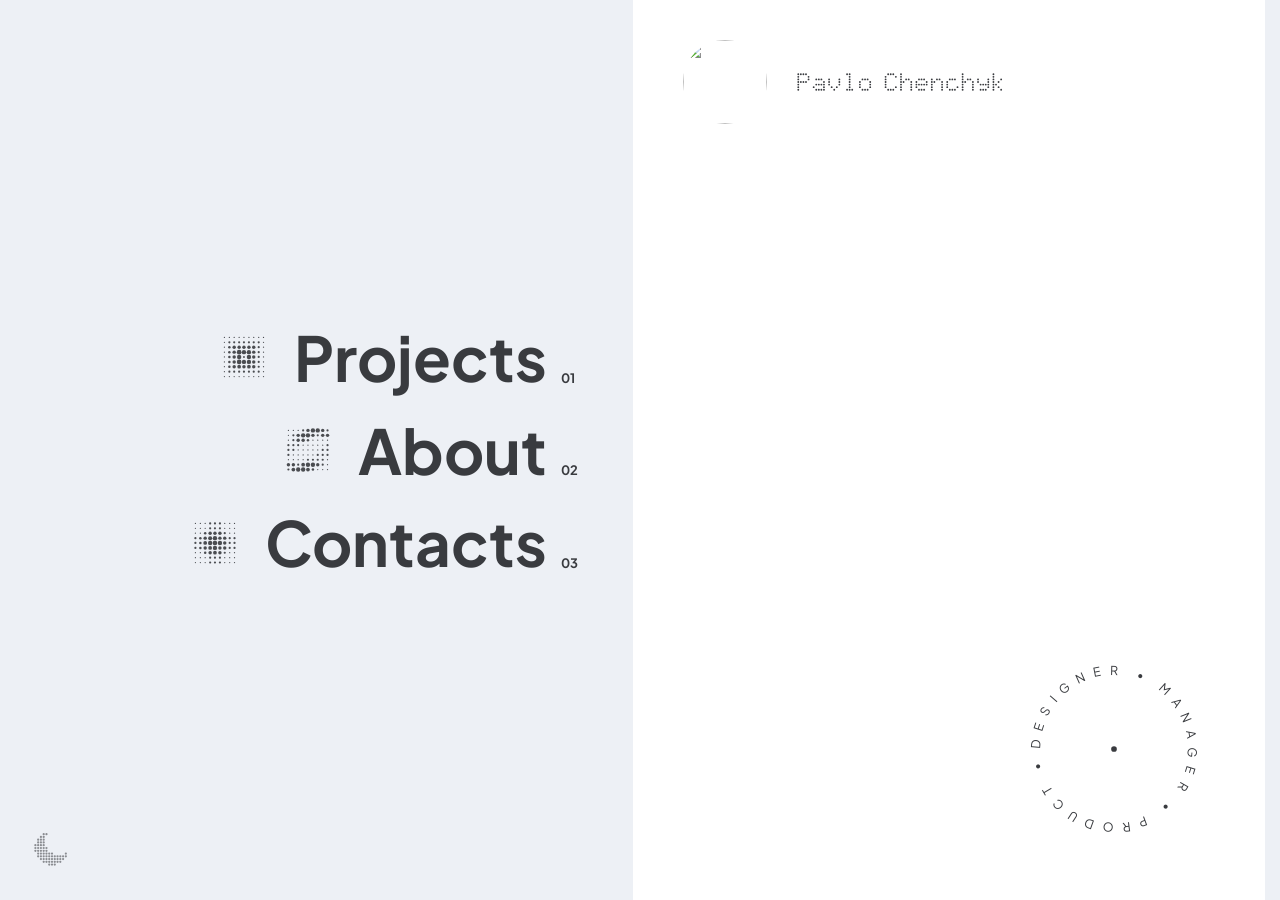
==== commit c8b77a84: "Ring text: designer, manager, product in both versions Co-Authored-By: Claude Opus 5.5 <noreply@anth" ====
--- a/index.html
+++ b/index.html
@@ -44,59 +44,8 @@
 .dx-ov__b::before{content:"";position:absolute;left:5px;top:2px;width:2px;height:20px;border-radius:2px;background:#7A4AA0;transform:rotate(22deg)}
 :root[data-theme="dark"]:not([data-site-theme="light"]) .dx-ov__b::before,:root[data-site-theme="dark"] .dx-ov__b::before{background:#C79BDF}
 @media (prefers-color-scheme:dark){:root:not([data-theme="light"]):not([data-site-theme="light"]) .dx-ov__b::before{background:#C79BDF}}
-
-/* ---------- Readberry case ---------- */
-/* Readberry case: beige canvas in light theme only (dark rules below win by specificity/order) */
-:root[data-view="readberry"]{--bg:#F5E8E3}
-.rb-top{display:grid;grid-template-columns:minmax(0,1.15fr) minmax(0,.85fr);gap:40px;margin:56px 0 0;align-items:start}
-.rb-top__title{margin:0;font-size:clamp(38px,5.2vw,64px);line-height:1.08;font-weight:500;letter-spacing:-.02em;color:var(--ink);max-width:600px}
-.rb-top__side .case__logo--rb{height:30px;width:auto;margin:8px 0 34px;padding:0}
-.rb-top .meta{grid-template-columns:1fr;gap:22px}
-.rb-top .meta dt{margin-bottom:4px}
-.rb-herowrap{position:relative;margin-top:120px}
-.rb-hero{position:relative;aspect-ratio:1784/661;border-radius:40px;background:#B39C88}
-.rb-hero__bg{position:absolute;inset:0;width:100%;height:100%;object-fit:cover;object-position:right center;border-radius:inherit}
-.rb-hero__phone{position:absolute;left:27.8%;width:35.8%;top:-35.2%;height:auto;z-index:2;filter:drop-shadow(0 30px 40px rgba(60,40,25,.25));pointer-events:none}
-.rb-hero__ui{position:absolute;left:2.2%;bottom:15%;z-index:3;display:flex;flex-direction:column;align-items:flex-start;gap:10px}
-.rb-pill{display:inline-flex;align-items:center;gap:14px;height:56px;padding:0 20px;border-radius:20px;font-size:17px;color:#fff;background:rgba(255,255,255,.14);border:1px solid rgba(255,255,255,.28);-webkit-backdrop-filter:blur(14px) saturate(1.2);backdrop-filter:blur(14px) saturate(1.2);white-space:nowrap}
-.rb-pill svg{flex:none}
-.rb-reelbtn{display:inline-flex;align-items:center;gap:14px;height:56px;padding:0 22px;border:0;border-radius:18px;background:#3B2F27;color:#fff;font:inherit;font-size:17px;cursor:pointer;transition:background .2s,transform .2s}
-.rb-reelbtn:hover{background:#2A211B}
-.rb-reelbtn:active{transform:scale(.98)}
-.rb-reelbtn:focus-visible{outline:2px solid #fff;outline-offset:3px}
-.rb-sum{display:grid;grid-template-columns:minmax(0,1.15fr) minmax(0,.85fr);gap:40px;margin:64px 0 0}
-.rb-sum__k{font-weight:700;margin:0 0 6px}
-.rb-sum__text{margin:0;font-size:18px;line-height:1.55;max-width:600px}
-.rb-sum__res{list-style:none;margin:0;padding:0;display:grid;grid-template-columns:1fr 1fr;gap:28px 24px}
-.rb-sum__res b{display:block;font-size:clamp(34px,3.6vw,44px);line-height:1.1;font-weight:500;letter-spacing:-.01em}
-.rb-sum__res span{color:var(--ink-2)}
-.rb-modal{position:fixed;inset:0;z-index:50;display:grid;place-items:center;padding:24px;background:rgba(12,10,9,.82);opacity:0;transition:opacity .25s}
-.rb-modal.is-open{opacity:1}
-.rb-modal video{width:min(1200px,100%);max-height:86vh;border-radius:18px;background:#000}
-.rb-modal__close{position:absolute;top:16px;right:16px;width:44px;height:44px;border:0;border-radius:50%;background:rgba(255,255,255,.14);color:#fff;font-size:24px;line-height:1;cursor:pointer}
-@media (max-width:860px){
-.rb-top,.rb-sum{grid-template-columns:1fr;gap:28px}
-.rb-top{margin-top:36px}
-.rb-herowrap{margin-top:96px}
-.rb-hero{border-radius:28px;aspect-ratio:auto;height:300px}
-.rb-hero__bg{object-position:78% center}
-.rb-hero__phone{left:auto;right:4%;width:46%;max-width:240px;top:-70px}
-.rb-hero__ui{position:static;margin-top:16px;gap:8px}
-.rb-pill{height:48px;font-size:15px;border-radius:16px;color:var(--ink);background:var(--panel);border-color:var(--tint-12)}
-.rb-reelbtn{height:48px;font-size:15px}
-}
-@media (prefers-reduced-motion:reduce){.rb-modal{transition:none}}
-
-.case__logo--rb{width:300px}
-.rb-dk{display:none!important}
-:root[data-theme="dark"]:not([data-site-theme="light"]) .rb-lt,:root[data-site-theme="dark"] .rb-lt{display:none!important}
-:root[data-theme="dark"]:not([data-site-theme="light"]) .rb-dk,:root[data-site-theme="dark"] .rb-dk{display:block!important}
-@media (prefers-color-scheme:dark){:root:not([data-theme="light"]):not([data-site-theme="light"]) .rb-lt{display:none!important}:root:not([data-theme="light"]):not([data-site-theme="light"]) .rb-dk{display:block!important}}
-.rb-reel{border-radius:24px;box-shadow:var(--img-shadow)}
-:root[data-theme="dark"]:not([data-site-theme="light"]) img[src$="readberry-wordmark.svg"],:root[data-site-theme="dark"] img[src$="readberry-wordmark.svg"]{filter:brightness(2.1) saturate(.75)}
-@media (prefers-color-scheme:dark){:root:not([data-theme="light"]):not([data-site-theme="light"]) img[src$="readberry-wordmark.svg"]{filter:brightness(2.1) saturate(.75)}}
 </style>
-<title>Pavlo Chenchyk — Head of Design · Design Lead</title><link rel="icon" type="image/png" sizes="64x64" href="assets/favicon.png"><link rel="icon" href="assets/favicon.ico" sizes="any"><link rel="apple-touch-icon" href="assets/apple-touch-icon.png"><meta name="description" content="Pavlo Chenchyk — Head of Design and Design Lead with 10+ years in product design. Former Chief Design Officer who grew a design and research team from 2 to 17 people."><meta property="og:type" content="website"><meta property="og:url" content="https://pavlochenchyk.github.io/"><meta property="og:title" content="Pavlo Chenchyk — Head of Design · Design Lead"><meta property="og:description" content="Pavlo Chenchyk — Head of Design and Design Lead with 10+ years in product design. Former Chief Design Officer who grew a design and research team from 2 to 17 people."><meta property="og:image" content="https://pavlochenchyk.github.io/assets/og-image.jpg?v=2"><meta property="og:image:width" content="1200"><meta property="og:image:height" content="630"><meta name="twitter:card" content="summary_large_image"><link rel="preconnect" href="https://fonts.googleapis.com"><link rel="preconnect" href="https://fonts.gstatic.com" crossorigin><link rel="stylesheet" href="https://fonts.googleapis.com/css2?family=Plus+Jakarta+Sans:ital,wght@0,200;0,300;0,400;0,500;0,700;1,400&display=swap"><style>
+<title>Pavlo Chenchyk — Head of Design · Design Lead</title><link rel="icon" type="image/png" sizes="64x64" href="assets/favicon.png"><link rel="icon" href="assets/favicon.ico" sizes="any"><link rel="apple-touch-icon" href="assets/apple-touch-icon.png"><meta name="description" content="Pavlo Chenchyk — Head of Design and Design Lead with 10+ years in product design. Former Chief Design Officer who grew a design and research team from 2 to 17 people."><meta property="og:type" content="website"><meta property="og:url" content="https://pavlochenchyk.github.io/"><meta property="og:title" content="Pavlo Chenchyk — Head of Design · Design Lead"><meta property="og:description" content="Pavlo Chenchyk — Head of Design and Design Lead with 10+ years in product design. Former Chief Design Officer who grew a design and research team from 2 to 17 people."><meta property="og:image" content="https://pavlochenchyk.github.io/assets/og-image.jpg?v=5"><meta property="og:image:width" content="1200"><meta property="og:image:height" content="630"><meta name="twitter:card" content="summary_large_image"><link rel="preconnect" href="https://fonts.googleapis.com"><link rel="preconnect" href="https://fonts.gstatic.com" crossorigin><link rel="stylesheet" href="https://fonts.googleapis.com/css2?family=Plus+Jakarta+Sans:ital,wght@0,200;0,300;0,400;0,500;0,700;1,400&display=swap"><style>
 /* Layout: inner pages = grey canvas with a fixed white column on the right (Tilda "Pavel Chen" portfolio); home = 50/50 split. */
 :root{
   --bg:#EDF0F5;        /* page canvas */
@@ -240,7 +189,6 @@
 .project__logo[src$="tabletki-logo.svg"]{height:109px}
 .project__logo[src$="epul-logo.svg"]{height:81px}
 .project__logo[src$="asalart-logo.png"]{height:40px}
-.project__logo[src*="readberry-lockup"]{height:35px}
 .project__brand{display:flex;align-items:flex-start;margin-bottom:28px}
 .project__brand .project__logo,.project__brand .project__nda{margin:0}
 /* top: logo + domain; bottom: role + year, quieter */
@@ -614,6 +562,7 @@
 .wr-why__k{font-weight:600;margin:0 0 6px;color:var(--ink)}
 .wr-why p{margin:0;font-size:16px;line-height:1.55;color:var(--ink-2)}
 .wr-why p+p{margin-top:0}
+.wr-why--next{border-left-color:var(--link)}
 .wr-res__num{font-size:44px;font-weight:400;line-height:1;letter-spacing:-.02em;color:var(--ink);white-space:nowrap}
 @media (prefers-reduced-motion:reduce){.wr-chart .wr-bar,.wr-chart .wr-callout{animation:none!important}}
 @media (max-width:900px){
@@ -819,7 +768,7 @@
   </div>
   <div class="home__right">
     <canvas class="peaks" aria-hidden="true"></canvas>
-    <div class="roles-ring" role="img" aria-label="Designer, manager, founder"><svg viewBox="0 0 200 200" aria-hidden="true"><defs><path id="roles-circle" d="M100,100 m-78,0 a78,78 0 1,1 156,0 a78,78 0 1,1 -156,0"/></defs><text><textPath href="#roles-circle" textLength="490" lengthAdjust="spacing">DESIGNER&#160;&#8226;&#160;MANAGER&#160;&#8226;&#160;FOUNDER&#160;&#8226;&#160;</textPath></text><circle cx="100" cy="100" r="3" /></svg></div>
+    <div class="roles-ring" role="img" aria-label="Designer, manager, product"><svg viewBox="0 0 200 200" aria-hidden="true"><defs><path id="roles-circle" d="M100,100 m-78,0 a78,78 0 1,1 156,0 a78,78 0 1,1 -156,0"/></defs><text><textPath href="#roles-circle" textLength="490" lengthAdjust="spacing">DESIGNER&#160;&#8226;&#160;MANAGER&#160;&#8226;&#160;PRODUCT&#160;&#8226;&#160;</textPath></text><circle cx="100" cy="100" r="3" /></svg></div>
     <a class="brand" href="#home" aria-label="Pavlo Chenchyk — home"><img class="brand__photo" src="assets/avatar.jpg" width="84" height="84" alt=""><span class="brand__text"><span class="brand__name"><svg class="brand__dots" viewBox="0 0 81 7" width="208" height="18" aria-hidden="true"><circle cx="0.5" cy="0.5" r=".36" style="--d:200ms"/><circle cx="1.5" cy="0.5" r=".36" style="--d:600ms"/><circle cx="2.5" cy="0.5" r=".36" style="--d:90ms"/><circle cx="3.5" cy="0.5" r=".36" style="--d:250ms"/><circle cx="0.5" cy="1.5" r=".36" style="--d:410ms"/><circle cx="4.5" cy="1.5" r=".36" style="--d:30ms"/><circle cx="0.5" cy="2.5" r=".36" style="--d:40ms"/><circle cx="4.5" cy="2.5" r=".36" style="--d:520ms"/><circle cx="0.5" cy="3.5" r=".36" style="--d:340ms"/><circle cx="1.5" cy="3.5" r=".36" style="--d:60ms"/><circle cx="2.5" cy="3.5" r=".36" style="--d:230ms"/><circle cx="3.5" cy="3.5" r=".36" style="--d:370ms"/><circle cx="0.5" cy="4.5" r=".36" style="--d:30ms"/><circle cx="0.5" cy="5.5" r=".36" style="--d:580ms"/><circle cx="0.5" cy="6.5" r=".36" style="--d:320ms"/><circle cx="7.5" cy="2.5" r=".36" style="--d:130ms"/><circle cx="8.5" cy="2.5" r=".36" style="--d:20ms"/><circle cx="9.5" cy="2.5" r=".36" style="--d:50ms"/><circle cx="10.5" cy="3.5" r=".36" style="--d:270ms"/><circle cx="7.5" cy="4.5" r=".36" style="--d:260ms"/><circle cx="8.5" cy="4.5" r=".36" style="--d:40ms"/><circle cx="9.5" cy="4.5" r=".36" style="--d:150ms"/><circle cx="10.5" cy="4.5" r=".36" style="--d:50ms"/><circle cx="6.5" cy="5.5" r=".36" style="--d:350ms"/><circle cx="10.5" cy="5.5" r=".36" style="--d:270ms"/><circle cx="7.5" cy="6.5" r=".36" style="--d:30ms"/><circle cx="8.5" cy="6.5" r=".36" style="--d:520ms"/><circle cx="9.5" cy="6.5" r=".36" style="--d:360ms"/><circle cx="10.5" cy="6.5" r=".36" style="--d:70ms"/><circle cx="12.5" cy="2.5" r=".36" style="--d:600ms"/><circle cx="16.5" cy="2.5" r=".36" style="--d:140ms"/><circle cx="12.5" cy="3.5" r=".36" style="--d:400ms"/><circle cx="16.5" cy="3.5" r=".36" style="--d:400ms"/><circle cx="12.5" cy="4.5" r=".36" style="--d:370ms"/><circle cx="16.5" cy="4.5" r=".36" style="--d:600ms"/><circle cx="13.5" cy="5.5" r=".36" style="--d:30ms"/><circle cx="15.5" cy="5.5" r=".36" style="--d:360ms"/><circle cx="14.5" cy="6.5" r=".36" style="--d:370ms"/><circle cx="19.5" cy="0.5" r=".36" style="--d:250ms"/><circle cx="20.5" cy="0.5" r=".36" style="--d:30ms"/><circle cx="20.5" cy="1.5" r=".36" style="--d:140ms"/><circle cx="20.5" cy="2.5" r=".36" style="--d:20ms"/><circle cx="20.5" cy="3.5" r=".36" style="--d:350ms"/><circle cx="20.5" cy="4.5" r=".36" style="--d:540ms"/><circle cx="20.5" cy="5.5" r=".36" style="--d:80ms"/><circle cx="19.5" cy="6.5" r=".36" style="--d:180ms"/><circle cx="20.5" cy="6.5" r=".36" style="--d:260ms"/><circle cx="21.5" cy="6.5" r=".36" style="--d:90ms"/><circle cx="25.5" cy="2.5" r=".36" style="--d:340ms"/><circle cx="26.5" cy="2.5" r=".36" style="--d:70ms"/><circle cx="27.5" cy="2.5" r=".36" style="--d:360ms"/><circle cx="24.5" cy="3.5" r=".36" style="--d:190ms"/><circle cx="28.5" cy="3.5" r=".36" style="--d:350ms"/><circle cx="24.5" cy="4.5" r=".36" style="--d:520ms"/><circle cx="28.5" cy="4.5" r=".36" style="--d:430ms"/><circle cx="24.5" cy="5.5" r=".36" style="--d:110ms"/><circle cx="28.5" cy="5.5" r=".36" style="--d:60ms"/><circle cx="25.5" cy="6.5" r=".36" style="--d:370ms"/><circle cx="26.5" cy="6.5" r=".36" style="--d:360ms"/><circle cx="27.5" cy="6.5" r=".36" style="--d:400ms"/><circle cx="35.5" cy="0.5" r=".36" style="--d:120ms"/><circle cx="36.5" cy="0.5" r=".36" style="--d:230ms"/><circle cx="37.5" cy="0.5" r=".36" style="--d:60ms"/><circle cx="34.5" cy="1.5" r=".36" style="--d:350ms"/><circle cx="38.5" cy="1.5" r=".36" style="--d:450ms"/><circle cx="34.5" cy="2.5" r=".36" style="--d:40ms"/><circle cx="34.5" cy="3.5" r=".36" style="--d:360ms"/><circle cx="34.5" cy="4.5" r=".36" style="--d:30ms"/><circle cx="34.5" cy="5.5" r=".36" style="--d:390ms"/><circle cx="38.5" cy="5.5" r=".36" style="--d:130ms"/><circle cx="35.5" cy="6.5" r=".36" style="--d:310ms"/><circle cx="36.5" cy="6.5" r=".36" style="--d:430ms"/><circle cx="37.5" cy="6.5" r=".36" style="--d:340ms"/><circle cx="40.5" cy="0.5" r=".36" style="--d:270ms"/><circle cx="40.5" cy="1.5" r=".36" style="--d:490ms"/><circle cx="40.5" cy="2.5" r=".36" style="--d:200ms"/><circle cx="42.5" cy="2.5" r=".36" style="--d:290ms"/><circle cx="43.5" cy="2.5" r=".36" style="--d:370ms"/><circle cx="40.5" cy="3.5" r=".36" style="--d:590ms"/><circle cx="41.5" cy="3.5" r=".36" style="--d:290ms"/><circle cx="44.5" cy="3.5" r=".36" style="--d:230ms"/><circle cx="40.5" cy="4.5" r=".36" style="--d:190ms"/><circle cx="44.5" cy="4.5" r=".36" style="--d:150ms"/><circle cx="40.5" cy="5.5" r=".36" style="--d:500ms"/><circle cx="44.5" cy="5.5" r=".36" style="--d:110ms"/><circle cx="40.5" cy="6.5" r=".36" style="--d:440ms"/><circle cx="44.5" cy="6.5" r=".36" style="--d:490ms"/><circle cx="47.5" cy="2.5" r=".36" style="--d:150ms"/><circle cx="48.5" cy="2.5" r=".36" style="--d:50ms"/><circle cx="49.5" cy="2.5" r=".36" style="--d:360ms"/><circle cx="46.5" cy="3.5" r=".36" style="--d:190ms"/><circle cx="50.5" cy="3.5" r=".36" style="--d:330ms"/><circle cx="46.5" cy="4.5" r=".36" style="--d:310ms"/><circle cx="47.5" cy="4.5" r=".36" style="--d:560ms"/><circle cx="48.5" cy="4.5" r=".36" style="--d:210ms"/><circle cx="49.5" cy="4.5" r=".36" style="--d:460ms"/><circle cx="50.5" cy="4.5" r=".36" style="--d:280ms"/><circle cx="46.5" cy="5.5" r=".36" style="--d:180ms"/><circle cx="47.5" cy="6.5" r=".36" style="--d:380ms"/><circle cx="48.5" cy="6.5" r=".36" style="--d:40ms"/><circle cx="49.5" cy="6.5" r=".36" style="--d:70ms"/><circle cx="52.5" cy="2.5" r=".36" style="--d:320ms"/><circle cx="54.5" cy="2.5" r=".36" style="--d:260ms"/><circle cx="55.5" cy="2.5" r=".36" style="--d:100ms"/><circle cx="52.5" cy="3.5" r=".36" style="--d:480ms"/><circle cx="53.5" cy="3.5" r=".36" style="--d:210ms"/><circle cx="56.5" cy="3.5" r=".36" style="--d:90ms"/><circle cx="52.5" cy="4.5" r=".36" style="--d:590ms"/><circle cx="56.5" cy="4.5" r=".36" style="--d:310ms"/><circle cx="52.5" cy="5.5" r=".36" style="--d:260ms"/><circle cx="56.5" cy="5.5" r=".36" style="--d:20ms"/><circle cx="52.5" cy="6.5" r=".36" style="--d:420ms"/><circle cx="56.5" cy="6.5" r=".36" style="--d:40ms"/><circle cx="59.5" cy="2.5" r=".36" style="--d:480ms"/><circle cx="60.5" cy="2.5" r=".36" style="--d:350ms"/><circle cx="61.5" cy="2.5" r=".36" style="--d:360ms"/><circle cx="58.5" cy="3.5" r=".36" style="--d:500ms"/><circle cx="58.5" cy="4.5" r=".36" style="--d:560ms"/><circle cx="58.5" cy="5.5" r=".36" style="--d:520ms"/><circle cx="62.5" cy="5.5" r=".36" style="--d:200ms"/><circle cx="59.5" cy="6.5" r=".36" style="--d:210ms"/><circle cx="60.5" cy="6.5" r=".36" style="--d:440ms"/><circle cx="61.5" cy="6.5" r=".36" style="--d:220ms"/><circle cx="64.5" cy="0.5" r=".36" style="--d:380ms"/><circle cx="64.5" cy="1.5" r=".36" style="--d:310ms"/><circle cx="64.5" cy="2.5" r=".36" style="--d:370ms"/><circle cx="66.5" cy="2.5" r=".36" style="--d:510ms"/><circle cx="67.5" cy="2.5" r=".36" style="--d:290ms"/><circle cx="64.5" cy="3.5" r=".36" style="--d:40ms"/><circle cx="65.5" cy="3.5" r=".36" style="--d:530ms"/><circle cx="68.5" cy="3.5" r=".36" style="--d:50ms"/><circle cx="64.5" cy="4.5" r=".36" style="--d:600ms"/><circle cx="68.5" cy="4.5" r=".36" style="--d:170ms"/><circle cx="64.5" cy="5.5" r=".36" style="--d:300ms"/><circle cx="68.5" cy="5.5" r=".36" style="--d:440ms"/><circle cx="64.5" cy="6.5" r=".36" style="--d:420ms"/><circle cx="68.5" cy="6.5" r=".36" style="--d:40ms"/><circle cx="70.5" cy="2.5" r=".36" style="--d:30ms"/><circle cx="74.5" cy="2.5" r=".36" style="--d:460ms"/><circle cx="70.5" cy="3.5" r=".36" style="--d:440ms"/><circle cx="74.5" cy="3.5" r=".36" style="--d:190ms"/><circle cx="71.5" cy="4.5" r=".36" style="--d:410ms"/><circle cx="72.5" cy="4.5" r=".36" style="--d:360ms"/><circle cx="73.5" cy="4.5" r=".36" style="--d:430ms"/><circle cx="74.5" cy="4.5" r=".36" style="--d:520ms"/><circle cx="74.5" cy="5.5" r=".36" style="--d:280ms"/><circle cx="71.5" cy="6.5" r=".36" style="--d:180ms"/><circle cx="72.5" cy="6.5" r=".36" style="--d:450ms"/><circle cx="73.5" cy="6.5" r=".36" style="--d:240ms"/><circle cx="76.5" cy="0.5" r=".36" style="--d:560ms"/><circle cx="76.5" cy="1.5" r=".36" style="--d:420ms"/><circle cx="76.5" cy="2.5" r=".36" style="--d:220ms"/><circle cx="79.5" cy="2.5" r=".36" style="--d:10ms"/><circle cx="76.5" cy="3.5" r=".36" style="--d:600ms"/><circle cx="78.5" cy="3.5" r=".36" style="--d:290ms"/><circle cx="76.5" cy="4.5" r=".36" style="--d:220ms"/><circle cx="77.5" cy="4.5" r=".36" style="--d:100ms"/><circle cx="76.5" cy="5.5" r=".36" style="--d:390ms"/><circle cx="78.5" cy="5.5" r=".36" style="--d:70ms"/><circle cx="76.5" cy="6.5" r=".36" style="--d:310ms"/><circle cx="79.5" cy="6.5" r=".36" style="--d:30ms"/></svg></span></span></a>
   </div>
 </section>
@@ -828,18 +777,18 @@
   <main class="main"><div class="main__inner"><h1 class="sr">Projects</h1><div class="projects">
 <article class="project">
   <div class="project__card">
-    <div class="project__brand"><img class="project__logo rb-lt" src="assets/readberry-lockup.svg" width="214" height="35" alt="Readberry"><img class="project__logo rb-dk" src="assets/readberry-lockup-dark.svg" width="214" height="35" alt="Readberry"></div>
-    <p class="project__domain">Audio reader with quizzes for people who have a lot to read</p>
-    <div class="project__foot"><p class="project__role">Founder, product designer</p><p class="project__sub">2026 &#183; iOS</p></div>
-  </div>
-  <div class="project__img"><img src="assets/cover-readberry.jpg?v=8" width="580" height="355" alt="Readberry — iOS audio reader with quizzes, product design case" loading="lazy"><span class="project__glass" aria-hidden="true"><span class="project__cta">View case<svg viewBox="0 0 16 16" width="14" height="14" fill="none"><path d="M3 8h10M9 4l4 4-4 4" stroke="currentColor" stroke-width="1.5" stroke-linecap="round" stroke-linejoin="round"/></svg></span></span></div>
-  <a class="project__link" href="#readberry" aria-label="Readberry — iOS audio reader with quizzes, product design case"></a>
+    <div class="project__brand"><p class="project__word">DEVELUX</p></div>
+    <p class="project__domain">Building a design &amp; research function</p>
+    <div class="project__foot"><p class="project__role">Chief Design Officer</p><p class="project__sub">2023 &#8211; 2026</p></div>
+  </div>
+  <div class="project__img"><img src="assets/cover-develux.jpg?v=3" width="580" height="355" alt="Develux — building a design and research function, leadership case" loading="lazy"><span class="project__glass" aria-hidden="true"><span class="project__cta">View case<svg viewBox="0 0 16 16" width="14" height="14" fill="none"><path d="M3 8h10M9 4l4 4-4 4" stroke="currentColor" stroke-width="1.5" stroke-linecap="round" stroke-linejoin="round"/></svg></span></span></div>
+  <a class="project__link" href="#develux" aria-label="Develux — building a design and research function, leadership case"></a>
 </article>
 <article class="project">
   <div class="project__card">
     <div class="project__brand"><span class="project__nda" aria-label="Under NDA">NDA</span></div>
     <p class="project__domain">Freelance marketplace for student writing</p>
-    <div class="project__foot"><p class="project__role">Feature owner, product designer</p><p class="project__sub">2025</p></div>
+    <div class="project__foot"><p class="project__role">Feature Owner, Product Designer</p><p class="project__sub">2025</p></div>
   </div>
   <div class="project__img"><img src="assets/cover-writers.jpg?v=2" width="580" height="355" alt="Freelance marketplace for student writing — choosing a writer, product design case" loading="lazy"><span class="project__glass" aria-hidden="true"><span class="project__cta">View case<svg viewBox="0 0 16 16" width="14" height="14" fill="none"><path d="M3 8h10M9 4l4 4-4 4" stroke="currentColor" stroke-width="1.5" stroke-linecap="round" stroke-linejoin="round"/></svg></span></span></div>
   <a class="project__link" href="#writers" aria-label="Freelance marketplace for student writing — choosing a writer, product design case"></a>
@@ -849,26 +798,17 @@
     <div class="project__brand"><img class="project__logo" src="assets/rocken-logo.svg" width="200" height="23" alt=""></div>
 
     <p class="project__domain">End-to-end recruiting ecosystem</p>
-    <div class="project__foot"><p class="project__role">Product designer</p><p class="project__sub">2022</p></div>
+    <div class="project__foot"><p class="project__role">Product Designer</p><p class="project__sub">2022</p></div>
   </div>
   <div class="project__img"><img src="assets/cover-rocken.jpg" width="580" height="355" alt="ROCKEN — human resources solutions, product design case" loading="lazy"><span class="project__glass" aria-hidden="true"><span class="project__cta">View case<svg viewBox="0 0 16 16" width="14" height="14" fill="none"><path d="M3 8h10M9 4l4 4-4 4" stroke="currentColor" stroke-width="1.5" stroke-linecap="round" stroke-linejoin="round"/></svg></span></span></div>
   <a class="project__link" href="#rocken" aria-label="ROCKEN — human resources solutions, product design case"></a>
 </article>
 <article class="project">
   <div class="project__card">
-    <div class="project__brand"><p class="project__word">DEVELUX</p></div>
-    <p class="project__domain">Building a design &amp; research function</p>
-    <div class="project__foot"><p class="project__role">Chief Design Officer</p><p class="project__sub">2023 &#8211; 2026</p></div>
-  </div>
-  <div class="project__img"><img src="assets/cover-develux.jpg?v=3" width="580" height="355" alt="Develux — building a design and research function, leadership case" loading="lazy"><span class="project__glass" aria-hidden="true"><span class="project__cta">View case<svg viewBox="0 0 16 16" width="14" height="14" fill="none"><path d="M3 8h10M9 4l4 4-4 4" stroke="currentColor" stroke-width="1.5" stroke-linecap="round" stroke-linejoin="round"/></svg></span></span></div>
-  <a class="project__link" href="#develux" aria-label="Develux — building a design and research function, leadership case"></a>
-</article>
-<article class="project">
-  <div class="project__card">
     <div class="project__brand"><img class="project__logo" src="assets/tabletki-logo.svg" width="190" height="133" alt=""></div>
 
     <p class="project__domain">Find, compare and book medicines nearby</p>
-    <div class="project__foot"><p class="project__role">Product designer</p><p class="project__sub">2020</p></div>
+    <div class="project__foot"><p class="project__role">Product Designer</p><p class="project__sub">2020</p></div>
   </div>
   <div class="project__img"><img src="assets/cover-tabletki.jpg" width="580" height="355" alt="Tabletki.ua — service for search and ordering medicines, product design case" loading="lazy"><span class="project__glass" aria-hidden="true"><span class="project__cta">View case<svg viewBox="0 0 16 16" width="14" height="14" fill="none"><path d="M3 8h10M9 4l4 4-4 4" stroke="currentColor" stroke-width="1.5" stroke-linecap="round" stroke-linejoin="round"/></svg></span></span></div>
   <a class="project__link" href="#tabletki" aria-label="Tabletki.ua — service for search and ordering medicines, product design case"></a>
@@ -878,7 +818,7 @@
     <div class="project__brand"><img class="project__logo" src="assets/epul-logo.svg" width="171" height="84" alt=""></div>
 
     <p class="project__domain">Online payment system</p>
-    <div class="project__foot"><p class="project__role">Product designer</p><p class="project__sub">2020</p></div>
+    <div class="project__foot"><p class="project__role">Product Designer</p><p class="project__sub">2020</p></div>
   </div>
   <div class="project__img"><img src="assets/cover-epul.jpg" width="580" height="355" alt="e-pul — online payment system redesign on Behance" loading="lazy"><span class="project__glass" aria-hidden="true"><span class="project__cta">View on Behance<svg viewBox="0 0 16 16" width="14" height="14" fill="none"><path d="M5 11 11 5M6 5h5v5" stroke="currentColor" stroke-width="1.5" stroke-linecap="round" stroke-linejoin="round"/></svg></span></span></div>
   <a class="project__link" href="https://www.behance.net/gallery/134924403/UIUX-Epul-Payment-system" target="_blank" rel="noopener" aria-label="e-pul — online payment system redesign on Behance"></a>
@@ -888,7 +828,7 @@
     <div class="project__brand"><img class="project__logo" src="assets/asalart-logo.png" width="176" height="44" alt=""></div>
 
     <p class="project__domain">Women&#8217;s sportswear store</p>
-    <div class="project__foot"><p class="project__role">Product designer</p><p class="project__sub">2021</p></div>
+    <div class="project__foot"><p class="project__role">Product Designer</p><p class="project__sub">2021</p></div>
   </div>
   <div class="project__img"><img src="assets/cover-asalart.jpg" width="580" height="355" alt="asalart — online store for women&#8217;s sportswear" loading="lazy"><span class="project__glass" aria-hidden="true"><span class="project__cta">Visit website<svg viewBox="0 0 16 16" width="14" height="14" fill="none"><path d="M5 11 11 5M6 5h5v5" stroke="currentColor" stroke-width="1.5" stroke-linecap="round" stroke-linejoin="round"/></svg></span></span></div>
   <a class="project__link" href="https://asalart.ua/" target="_blank" rel="noopener" aria-label="asalart — online store for women&#8217;s sportswear"></a>
@@ -946,10 +886,10 @@
 </section>
 <section class="view" id="view-rocken">
 <div class="case" id="rocken-top">
-  <a class="back" href="#projects"><svg viewBox="0 0 81 12" fill="none" aria-hidden="true"><path d="M1 6h80M1 6l5.984-5M1 6l5.984 5" stroke="currentColor"/></svg>projects</a><a class="back back--next" href="#develux">next case<svg viewBox="0 0 81 12" fill="none" aria-hidden="true"><path d="M0 6h80M80 6l-5.984-5M80 6l-5.984 5" stroke="currentColor"/></svg></a>
+  <a class="back" href="#projects"><svg viewBox="0 0 81 12" fill="none" aria-hidden="true"><path d="M1 6h80M1 6l5.984-5M1 6l5.984 5" stroke="currentColor"/></svg>projects</a><a class="back back--next" href="#tabletki">next case<svg viewBox="0 0 81 12" fill="none" aria-hidden="true"><path d="M0 6h80M80 6l-5.984-5M80 6l-5.984 5" stroke="currentColor"/></svg></a>
   <div class="case__head"><img class="case__mark" src="assets/rocken-wordmark.svg" width="1100" height="127" alt="" aria-hidden="true"><img class="case__logo" src="assets/rocken-wordmark.svg" width="200" height="23" alt="ROCKEN®"></div>
   <dl class="meta">
-    <div><dt>Role</dt><dd>Product designer</dd></div>
+    <div><dt>Role</dt><dd>Product Designer</dd></div>
     <div><dt>Category</dt><dd>Human Resources</dd></div>
     <div><dt>Location of product</dt><dd>Switzerland</dd></div>
     <div><dt>Tools</dt><dd>Figma, Google Analytics, Google Optimize, Hotjar</dd></div>
@@ -1228,7 +1168,7 @@
 </section>
 <section class="view" id="view-tabletki">
 <div class="case tab" id="tabletki-top">
-  <a class="back" href="#projects"><svg viewBox="0 0 81 12" fill="none" aria-hidden="true"><path d="M1 6h80M1 6l5.984-5M1 6l5.984 5" stroke="currentColor"/></svg>projects</a><a class="back back--next" href="#readberry">next case<svg viewBox="0 0 81 12" fill="none" aria-hidden="true"><path d="M0 6h80M80 6l-5.984-5M80 6l-5.984 5" stroke="currentColor"/></svg></a>
+  <a class="back" href="#projects"><svg viewBox="0 0 81 12" fill="none" aria-hidden="true"><path d="M1 6h80M1 6l5.984-5M1 6l5.984 5" stroke="currentColor"/></svg>projects</a><a class="back back--next" href="#develux">next case<svg viewBox="0 0 81 12" fill="none" aria-hidden="true"><path d="M0 6h80M80 6l-5.984-5M80 6l-5.984 5" stroke="currentColor"/></svg></a>
   <div class="tab__head"><img src="assets/tabletki-logo.svg" width="159" height="111" alt="Tabletki.ua"></div>
   <dl class="meta">
     <div><dt>Category</dt><dd>Online pharmaceutical service</dd></div>
@@ -1353,7 +1293,7 @@
 </section>
 <section class="view" id="view-develux" hidden>
 <div class="case tab wr dx" id="dx-top">
-  <a class="back" href="#projects"><svg viewBox="0 0 81 12" fill="none" aria-hidden="true"><path d="M1 6h80M1 6l5.984-5M1 6l5.984 5" stroke="currentColor"/></svg>projects</a><a class="back back--next" href="#tabletki">next case<svg viewBox="0 0 81 12" fill="none" aria-hidden="true"><path d="M0 6h80M80 6l-5.984-5M80 6l-5.984 5" stroke="currentColor"/></svg></a>
+  <a class="back" href="#projects"><svg viewBox="0 0 81 12" fill="none" aria-hidden="true"><path d="M1 6h80M1 6l5.984-5M1 6l5.984 5" stroke="currentColor"/></svg>projects</a><a class="back back--next" href="#writers">next case<svg viewBox="0 0 81 12" fill="none" aria-hidden="true"><path d="M0 6h80M80 6l-5.984-5M80 6l-5.984 5" stroke="currentColor"/></svg></a>
   <div class="wr-head"><p class="wr-head__name">Building a design &amp; research function</p><span class="wr-tag">DEVELUX · EDTECH</span></div>
   <dl class="meta">
     <div><dt>Role</dt><dd>Lead Product Designer &#8594; Chief Design Officer</dd></div>
@@ -1392,53 +1332,13 @@
   </div>
 </div>
 <a class="totop" href="#dx-top" aria-label="Back to top"><svg viewBox="0 0 24 24" fill="none" aria-hidden="true"><path d="M6 10l6-6.2M18 10l-6-6.2M12 3.8V19" stroke="currentColor" stroke-width="1.5"/></svg></a>
-</section><section class="view" id="view-readberry" hidden>
-<div class="case rb" id="rb-top">
-  <a class="back" href="#projects"><svg viewBox="0 0 81 12" fill="none" aria-hidden="true"><path d="M1 6h80M1 6l5.984-5M1 6l5.984 5" stroke="currentColor"/></svg>projects</a><a class="back back--next" href="#writers">next case<svg viewBox="0 0 81 12" fill="none" aria-hidden="true"><path d="M0 6h80M80 6l-5.984-5M80 6l-5.984 5" stroke="currentColor"/></svg></a>
-  <div class="rb-top">
-    <h1 class="rb-top__title">Audio reader that helps adults learn what they have to read</h1>
-    <div class="rb-top__side">
-      <img class="case__logo case__logo--rb rb-lt" src="assets/readberry-lockup.svg" width="300" height="49" alt="Readberry"><img class="case__logo case__logo--rb rb-dk" src="assets/readberry-lockup-dark.svg" width="300" height="49" alt="Readberry">
-      <dl class="meta">
-        <div><dt>Role</dt><dd>Founder, product lead</dd></div>
-        <div><dt>Team</dt><dd>iOS developer, product manager, growth</dd></div>
-        <div><dt>Period of time</dt><dd>Mar &#8211; Nov 2026</dd></div>
-      </dl>
-    </div>
-  </div>
-  <div class="rb-herowrap">
-  <div class="rb-hero">
-    <img class="rb-hero__bg" src="assets/rb/hero-photo.jpg" width="1784" height="661" alt="">
-    <img class="rb-hero__phone" src="assets/rb/hero-phone.webp" width="698" height="931" alt="Readberry player: a chapter read aloud with the current line highlighted and a quiz marker">
-  </div>
-    <div class="rb-hero__ui">
-      <span class="rb-pill">Upload your textbooks<svg width="26" height="20" viewBox="0 0 26 20" fill="none" aria-hidden="true"><path d="M13 4.5C10.5 2.6 7 2 2 2.3v14c5-.3 8.5.3 11 2.2M13 4.5c2.5-1.9 6-2.5 11-2.2v14c-5-.3-8.5.3-11 2.2M13 4.5v14" stroke="currentColor" stroke-width="1.5" stroke-linejoin="round"/><path d="M5 6.5h5M5 9.5h5M5 12.5h4M16 6.5h5M16 9.5h5M16 12.5h4" stroke="currentColor" stroke-width="1.3" stroke-linecap="round"/></svg></span>
-      <span class="rb-pill">Listen to natural-sounding voices<svg width="26" height="22" viewBox="0 0 26 22" fill="none" aria-hidden="true"><path d="M3 8h4l6-5v16l-6-5H3z" stroke="currentColor" stroke-width="1.5" stroke-linejoin="round"/><path d="M17 7.5a5 5 0 010 7M20 4.5a9 9 0 010 13" stroke="currentColor" stroke-width="1.5" stroke-linecap="round"/></svg></span>
-      <span class="rb-pill">Retain more with quizzes<svg width="22" height="22" viewBox="0 0 22 22" fill="none" aria-hidden="true"><rect x="1.75" y="1.75" width="18.5" height="18.5" rx="4" stroke="currentColor" stroke-width="1.5"/><path d="M8.3 8.4a2.8 2.8 0 015.4 1c0 1.9-2.7 2.2-2.7 3.8" stroke="currentColor" stroke-width="1.5" stroke-linecap="round"/><circle cx="11" cy="16" r="1" fill="currentColor"/></svg></span>
-      <button type="button" class="rb-reelbtn" data-rb-reel aria-haspopup="dialog">Watch demo<svg width="16" height="18" viewBox="0 0 16 18" fill="currentColor" aria-hidden="true"><path d="M2 1.5v15L15 9z"/></svg></button>
-    </div>
-  </div>
-  <div class="rb-sum">
-    <div>
-      <p class="rb-sum__k">In short</p>
-      <p class="rb-sum__text">Draft. A subscription iOS app that turns study materials into audio with quizzes, for adults who have to read a lot: nursing students, exam prep, people with ADHD and dyslexia. In four months from launch we found the audience, cut acquisition cost and doubled the average first payment.</p>
-    </div>
-    <ul class="rb-sum__res">
-      <li><b>&#8722;74%</b><span>acquisition cost</span></li>
-      <li><b>&#215;2</b><span>average first payment</span></li>
-      <li><b>44%</b><span>of revenue from renewals</span></li>
-    </ul>
-  </div>
-  <div class="rb-modal" role="dialog" aria-modal="true" aria-label="Readberry product demo" hidden><button type="button" class="rb-modal__close" aria-label="Close video">&#215;</button><video width="1600" height="900" controls playsinline preload="none" poster="assets/readberry-reel.jpg?v=2"><source src="assets/readberry-reel.mp4?v=3" type="video/mp4"></video></div>
-
-</div>
 </section><section class="view" id="view-writers" hidden>
 <div class="case tab wr" id="wr-top">
   <a class="back" href="#projects"><svg viewBox="0 0 81 12" fill="none" aria-hidden="true"><path d="M1 6h80M1 6l5.984-5M1 6l5.984 5" stroke="currentColor"/></svg>projects</a><a class="back back--next" href="#rocken">next case<svg viewBox="0 0 81 12" fill="none" aria-hidden="true"><path d="M0 6h80M80 6l-5.984-5M80 6l-5.984 5" stroke="currentColor"/></svg></a>
   <div class="wr-head"><p class="wr-head__name">Freelance marketplace for student writing</p><span class="wr-tag">NDA</span></div>
   <dl class="meta">
-    <div><dt>Role</dt><dd>Feature owner, product designer</dd></div>
-    <div><dt>Team</dt><dd>Product manager, analyst, UX researcher</dd></div>
+    <div><dt>Role</dt><dd>Feature Owner, Product Designer</dd></div>
+    <div><dt>Team</dt><dd>Product Manager, Analyst, UX Researcher</dd></div>
     <div><dt>Period of time</dt><dd>2025</dd></div>
   </dl>
   <div class="wr-sum">
@@ -1511,12 +1411,16 @@
       <p class="wr-why__k">Why +14% choices didn&#8217;t become +14% orders</p>
       <p>After choosing a writer, many customers were surprised that they had to pay right away. Paying upfront is part of the business model, so some of the extra choices still dropped off at the payment step.</p>
     </div>
+    <div class="wr-why wr-why--next">
+      <p class="wr-why__k">Next step: ranking writers by repeat rate</p>
+      <p>We changed how offers are sorted: writers with a higher repeat rate, the share of customers who come back for a second order, moved up. They got more attention from first-time customers and were better at keeping them for the next order.</p>
+    </div>
   </div>
 </div>
 <a class="totop" href="#wr-top" aria-label="Back to top"><svg viewBox="0 0 24 24" fill="none" aria-hidden="true"><path d="M6 10l6-6.2M18 10l-6-6.2M12 3.8V19" stroke="currentColor" stroke-width="1.5"/></svg></a>
 </section><div class="lightbox" id="lightbox" role="dialog" aria-label="Zoomed picture"><button class="lightbox__close" type="button" aria-label="Close">&times;</button><img src="" alt=""></div><button class="theme-toggle" type="button" aria-label="Switch theme"><svg class="i-moon" viewBox="0 0 13 13" aria-hidden="true"><circle cx="3.5" cy="1.5" r=".4"/><circle cx="4.5" cy="1.5" r=".4"/><circle cx="2.5" cy="2.5" r=".4"/><circle cx="3.5" cy="2.5" r=".4"/><circle cx="1.5" cy="3.5" r=".4"/><circle cx="2.5" cy="3.5" r=".4"/><circle cx="3.5" cy="3.5" r=".4"/><circle cx="1.5" cy="4.5" r=".4"/><circle cx="2.5" cy="4.5" r=".4"/><circle cx="3.5" cy="4.5" r=".4"/><circle cx="0.5" cy="5.5" r=".4"/><circle cx="1.5" cy="5.5" r=".4"/><circle cx="2.5" cy="5.5" r=".4"/><circle cx="3.5" cy="5.5" r=".4"/><circle cx="0.5" cy="6.5" r=".4"/><circle cx="1.5" cy="6.5" r=".4"/><circle cx="2.5" cy="6.5" r=".4"/><circle cx="3.5" cy="6.5" r=".4"/><circle cx="4.5" cy="6.5" r=".4"/><circle cx="0.5" cy="7.5" r=".4"/><circle cx="1.5" cy="7.5" r=".4"/><circle cx="2.5" cy="7.5" r=".4"/><circle cx="3.5" cy="7.5" r=".4"/><circle cx="4.5" cy="7.5" r=".4"/><circle cx="1.5" cy="8.5" r=".4"/><circle cx="2.5" cy="8.5" r=".4"/><circle cx="3.5" cy="8.5" r=".4"/><circle cx="4.5" cy="8.5" r=".4"/><circle cx="5.5" cy="8.5" r=".4"/><circle cx="6.5" cy="8.5" r=".4"/><circle cx="11.5" cy="8.5" r=".4"/><circle cx="1.5" cy="9.5" r=".4"/><circle cx="2.5" cy="9.5" r=".4"/><circle cx="3.5" cy="9.5" r=".4"/><circle cx="4.5" cy="9.5" r=".4"/><circle cx="5.5" cy="9.5" r=".4"/><circle cx="6.5" cy="9.5" r=".4"/><circle cx="7.5" cy="9.5" r=".4"/><circle cx="8.5" cy="9.5" r=".4"/><circle cx="9.5" cy="9.5" r=".4"/><circle cx="10.5" cy="9.5" r=".4"/><circle cx="11.5" cy="9.5" r=".4"/><circle cx="2.5" cy="10.5" r=".4"/><circle cx="3.5" cy="10.5" r=".4"/><circle cx="4.5" cy="10.5" r=".4"/><circle cx="5.5" cy="10.5" r=".4"/><circle cx="6.5" cy="10.5" r=".4"/><circle cx="7.5" cy="10.5" r=".4"/><circle cx="8.5" cy="10.5" r=".4"/><circle cx="9.5" cy="10.5" r=".4"/><circle cx="10.5" cy="10.5" r=".4"/><circle cx="3.5" cy="11.5" r=".4"/><circle cx="4.5" cy="11.5" r=".4"/><circle cx="5.5" cy="11.5" r=".4"/><circle cx="6.5" cy="11.5" r=".4"/><circle cx="7.5" cy="11.5" r=".4"/><circle cx="8.5" cy="11.5" r=".4"/><circle cx="9.5" cy="11.5" r=".4"/><circle cx="5.5" cy="12.5" r=".4"/><circle cx="6.5" cy="12.5" r=".4"/><circle cx="7.5" cy="12.5" r=".4"/></svg><svg class="i-sun" viewBox="0 0 9 9" aria-hidden="true"><circle cx="4.5" cy="0.5" r=".4"/><circle cx="1.5" cy="1.5" r=".4"/><circle cx="7.5" cy="1.5" r=".4"/><circle cx="3.5" cy="2.5" r=".4"/><circle cx="4.5" cy="2.5" r=".4"/><circle cx="5.5" cy="2.5" r=".4"/><circle cx="2.5" cy="3.5" r=".4"/><circle cx="3.5" cy="3.5" r=".4"/><circle cx="4.5" cy="3.5" r=".4"/><circle cx="5.5" cy="3.5" r=".4"/><circle cx="6.5" cy="3.5" r=".4"/><circle cx="0.5" cy="4.5" r=".4"/><circle cx="2.5" cy="4.5" r=".4"/><circle cx="3.5" cy="4.5" r=".4"/><circle cx="4.5" cy="4.5" r=".4"/><circle cx="5.5" cy="4.5" r=".4"/><circle cx="6.5" cy="4.5" r=".4"/><circle cx="8.5" cy="4.5" r=".4"/><circle cx="2.5" cy="5.5" r=".4"/><circle cx="3.5" cy="5.5" r=".4"/><circle cx="4.5" cy="5.5" r=".4"/><circle cx="5.5" cy="5.5" r=".4"/><circle cx="6.5" cy="5.5" r=".4"/><circle cx="3.5" cy="6.5" r=".4"/><circle cx="4.5" cy="6.5" r=".4"/><circle cx="5.5" cy="6.5" r=".4"/><circle cx="1.5" cy="7.5" r=".4"/><circle cx="7.5" cy="7.5" r=".4"/><circle cx="4.5" cy="8.5" r=".4"/></svg></button><script>
 (function(){
-  var views={home:'view-home',projects:'view-projects',about:'view-about',contact:'view-contact',rocken:'view-rocken',tabletki:'view-tabletki',writers:'view-writers',develux:'view-develux',readberry:'view-readberry'};
+  var views={home:'view-home',projects:'view-projects',about:'view-about',contact:'view-contact',rocken:'view-rocken',tabletki:'view-tabletki',writers:'view-writers',develux:'view-develux'};
   var all=document.querySelectorAll('.view');
   var current=null, busy=false, pending=null;
   var EASE='cubic-bezier(.65,0,.35,1)';
@@ -1529,14 +1433,13 @@
     if(/^(rocken-|jobs-|talent-)/.test(h)) return {view:'rocken',anchor:h};
     if(/^(tabletki-|tab-)/.test(h)) return {view:'tabletki',anchor:h};
     if(/^wr-/.test(h)) return {view:'writers',anchor:h};
-    if(/^rb-/.test(h)) return {view:'readberry',anchor:h};
     if(/^dx-/.test(h)) return {view:'develux',anchor:h};
     return {view:'home',anchor:null};
   }
   function render(r){
     var changed=r.view!==current;
     if(changed&&window.pcTrackView) window.pcTrackView(r.view,current===null);
-    all.forEach(function(v){v.hidden=v.id!==views[r.view];});document.documentElement.setAttribute('data-view',r.view);
+    all.forEach(function(v){v.hidden=v.id!==views[r.view];});
     current=r.view;
     if(r.anchor){var el=document.getElementById(r.anchor);if(el){el.scrollIntoView({block:'start',behavior:reduce?'auto':'smooth'});}}
     else if(changed){window.scrollTo(0,0);}
@@ -2190,17 +2093,5 @@
   io.observe(box);
 })();
 </script>
-
-<script>
-(function(){
-  var btn=document.querySelector('[data-rb-reel]'), m=document.querySelector('.rb-modal'); if(!btn||!m) return;
-  var v=m.querySelector('video'), last=null;
-  function open(){ last=document.activeElement; m.hidden=false; requestAnimationFrame(function(){ m.classList.add('is-open'); }); v.preload='auto'; var p=v.play(); if(p&&p.catch)p.catch(function(){}); m.querySelector('.rb-modal__close').focus(); document.addEventListener('keydown',key); }
-  function close(){ v.pause(); m.classList.remove('is-open'); setTimeout(function(){ m.hidden=true; },250); document.removeEventListener('keydown',key); if(last&&last.focus) last.focus(); }
-  function key(e){ if(e.key==='Escape') close(); }
-  btn.addEventListener('click',open);
-  m.addEventListener('click',function(e){ if(e.target===m||e.target.closest('.rb-modal__close')) close(); });
-})();
-</script>
 </body>
 </html>
